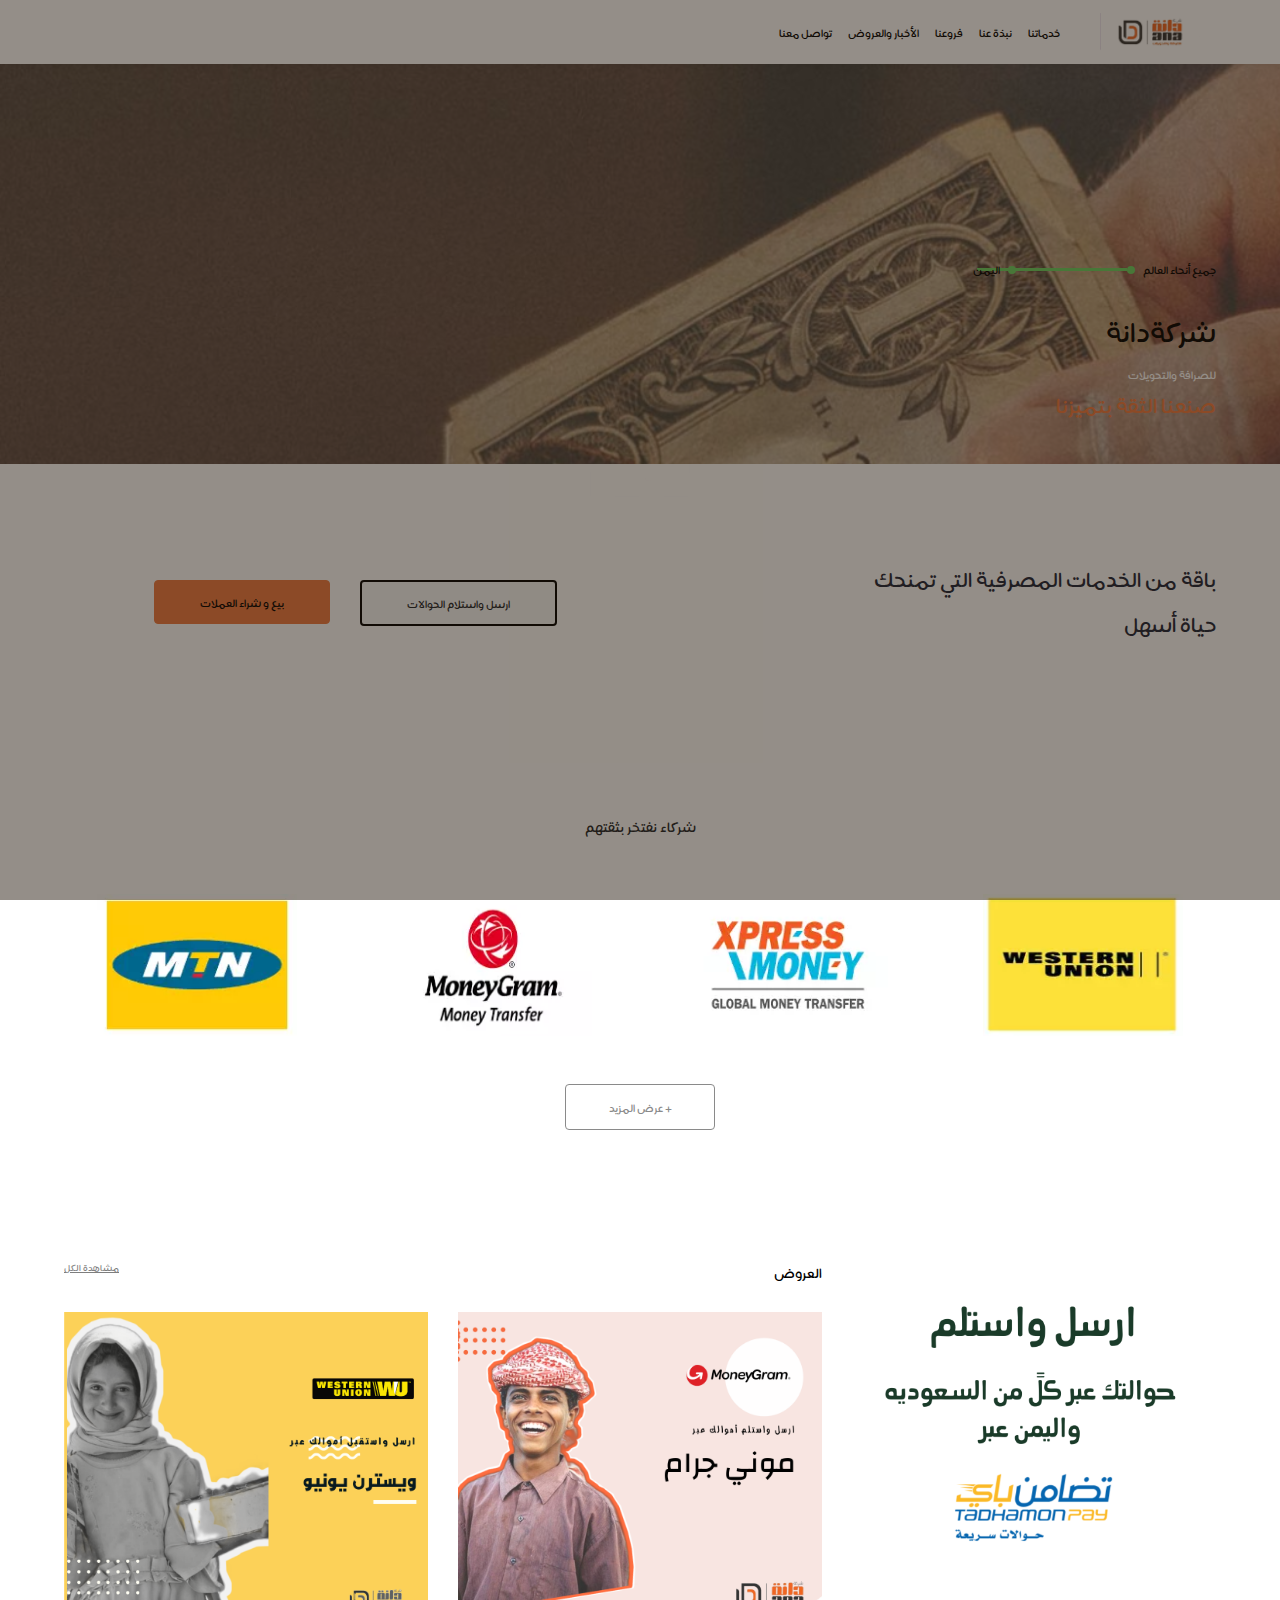
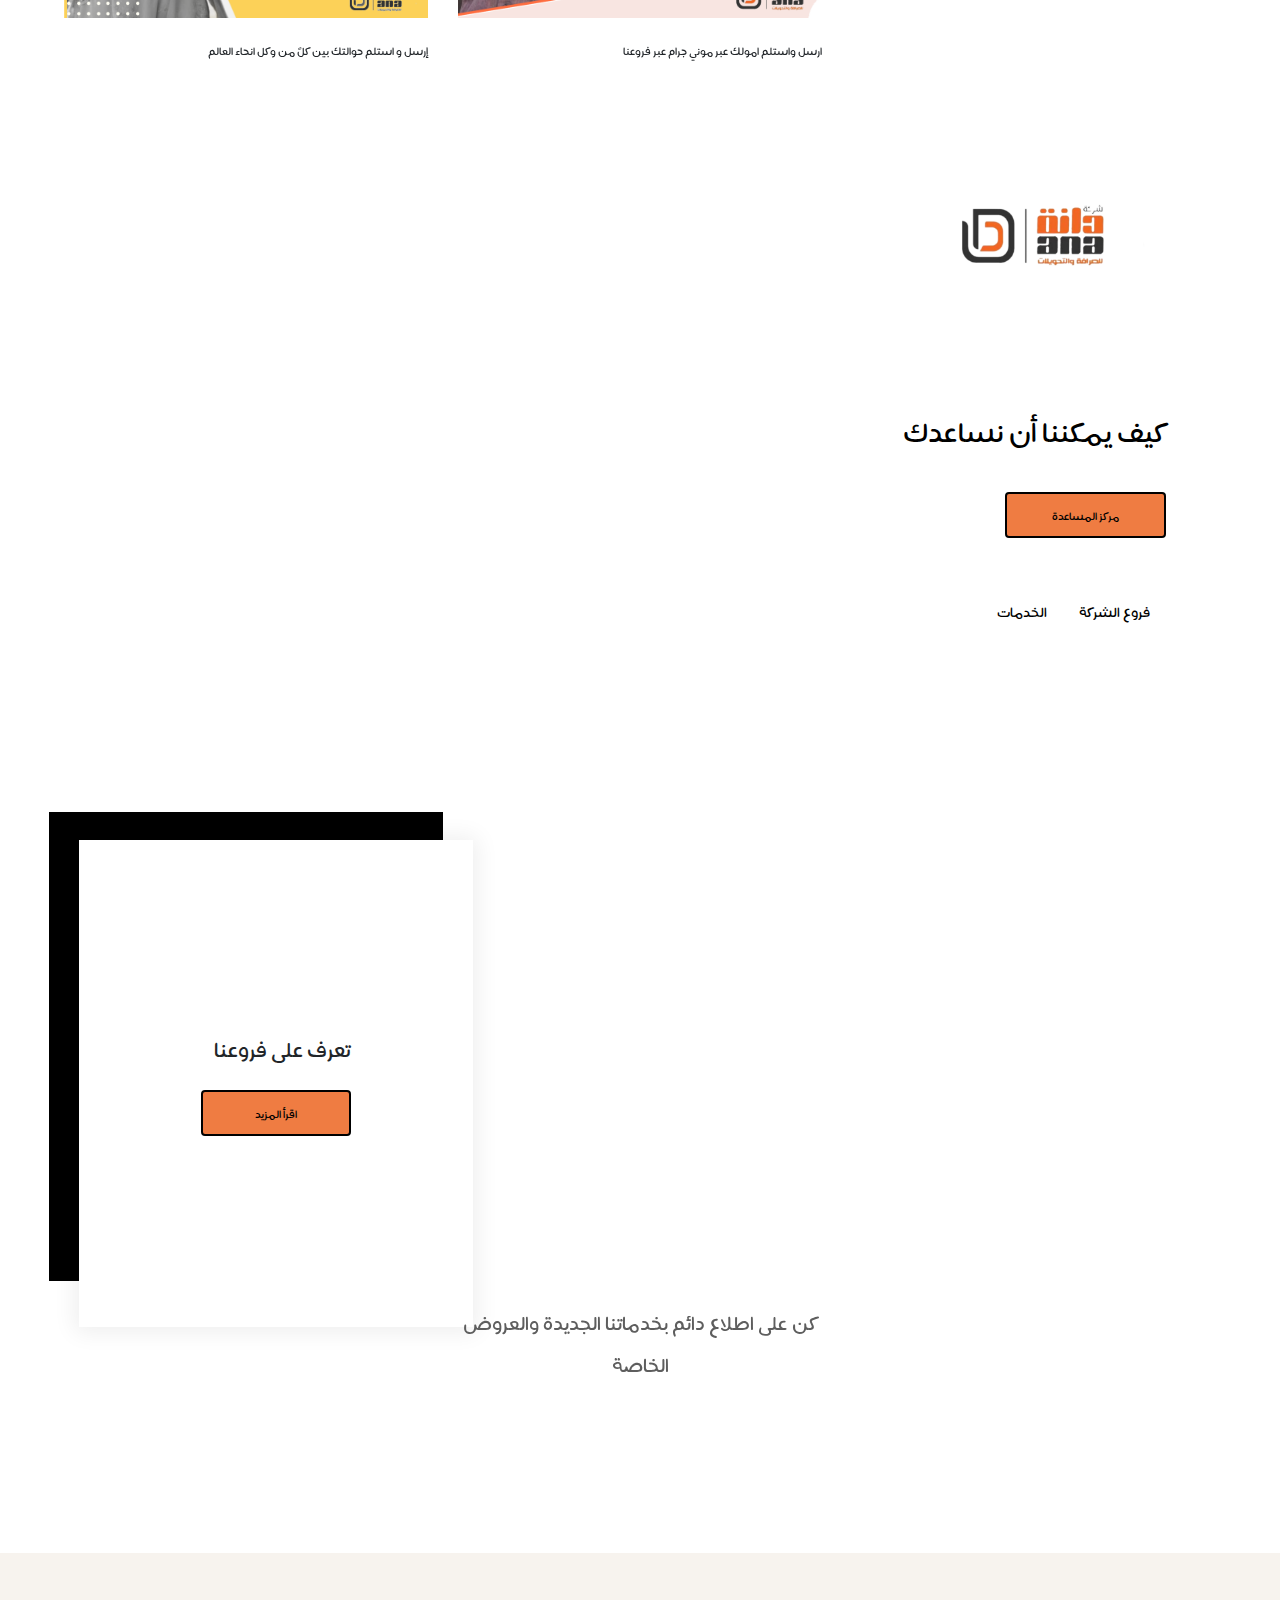
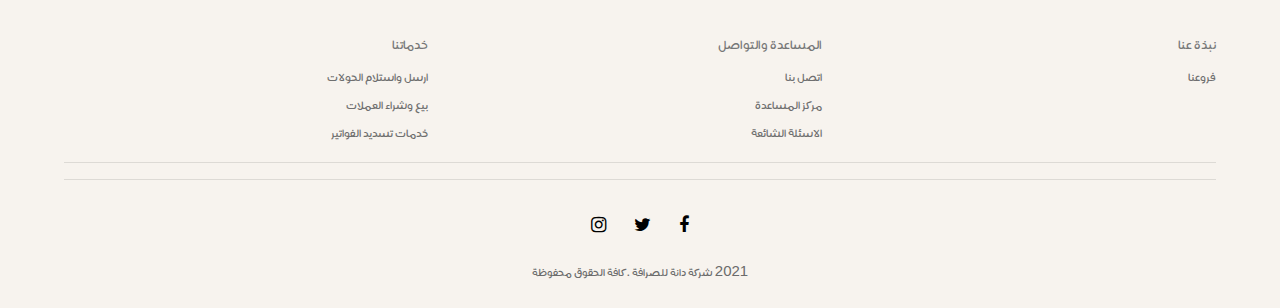
==== index.html @ 94ed0bb5 "وو" ====
<!doctype html>
<html lang="ar">
<head>
    <title>شركة دانة للصرافة  
</title>
    <meta http-equiv="Content-Type" content="text/html; charset=UTF-8">
    <meta name="viewport" content="width=device-width, initial-scale=1, maximum-scale=1, user-scalable=no"/>
    <meta property="og:site_name" content="شركة دانة للصرافة"/>
    <link rel="shortcut icon" href="img/t_logo.png">
    <link rel="shortcut icon" href="img/t_logo.png" type="image/x-icon"/>
    <link rel="apple-touch-icon" sizes="120x120" href="/fav/apple-touch-icon.png">
    <link rel="icon" type="image/png" sizes="32x32" href="/fav/favicon-32x32.png">
    <link rel="icon" type="image/png" sizes="16x16" href="/fav/icon-16x16.png">
    <link rel="manifest" href="/fav/site.webmanifest">
    <link rel="mask-icon" href="/fav/safari-pinned-tab.svg" color="#5bbad5">
    <meta name="msapplication-TileColor" content="#da532c">
    <meta name="theme-color" content="#ffffff">

    <!--google-->
        <meta itemprop="name" content="شركة دانة للصرافة">
        <meta itemprop="description" content="الشركة الرائدة في تقديم أفضل الخدمات المالية والمصرفية بتقنية عاليه عبر أكبر شبكة فروع ونقاط خدمه داخل اليمن وخارجها.
">
        <meta itemprop="image" content="https://#/theme/standard/images/share.jpg">
        <!--end google-->
        
        <meta name="description" content="الشركة الرائدة في تقديم أفضل الخدمات المالية والمصرفية بتقنية عاليه عبر أكبر شبكة فروع ونقاط خدمه داخل اليمن وخارجها.
"/>
        <meta itemprop="name" content="شركة دانة للصرافة">
        <meta itemprop="description" content="الشركة الرائدة في تقديم أفضل الخدمات المالية والمصرفية بتقنية عاليه عبر أكبر شبكة فروع ونقاط خدمه داخل اليمن وخارجها.
">
        <meta itemprop="image" content="https://#/theme/standard/images/share.jpg">
        <meta property="og:title" content="شركة دانة للصرافة"/>
        <meta property="og:url" content="https://#"/>
        <meta property="og:description" content="الشركة الرائدة في تقديم أفضل الخدمات المالية والمصرفية بتقنية عاليه عبر أكبر شبكة فروع ونقاط خدمه داخل اليمن وخارجها.
"/>
        <meta property="og:image" content="https://#/theme/standard/images/share.jpg"/>
        
        <meta name="twitter:domain" content="شركة دانة للصرافة"/>
        <meta name="twitter:card" content="summary_large_image"/>
        <meta name="twitter:description" content="الشركة الرائدة في تقديم أفضل الخدمات المالية والمصرفية بتقنية عاليه عبر أكبر شبكة فروع ونقاط خدمه داخل اليمن وخارجها.
"/>
        <meta name="twitter:image" content="https://#/theme/standard/images/share.jpg"/>
    

    
    <style>
        .loader {
            position: fixed;
            width: 100%;
            height: 100%;
            background: rgba(35, 23, 10, 0.9);
            display: table;
            z-index: 999;
        }

        .loader div {
            vertical-align: middle;
            display: table-cell;
            text-align: center;
        }

        .loader svg {
            max-width: 100px;
            height: 100px;
        }

        .loader svg path {
            fill: transparent;
            stroke: #79000E;
            stroke-width: 2;
            stroke-dasharray: 3212.015;
            stroke-dashoffset: 3212.015;
            animation: offset 5s ease infinite;

        }

        @keyframes  offset {
            75% {
                stroke-dashoffset: 0;
            }
            100% {
                stroke-dashoffset: 3212.015;
            }
        }

        @keyframes  fill-it {
            100% {
                fill: #79000E;
            }
        }

        @-webkit-keyframes sinusoid {
            0% {
                -webkit-transform: scale(0.8);
                transform: scale(0.8);
            }

            50% {
                -webkit-transform: scale(1);
                transform: scale(1);
            }
            100% {
                -webkit-transform: scale(0.8);
                transform: scale(0.8);
            }
        }

        .loader span {
            height: 2em;
            color: #AAB2BD;
            overflow: hidden;
            position: absolute;
            top: 56%;
            left: 0;
            right: 0;
            width: 120px;
            text-align: center;
            margin: -1em auto;
        }

        .loader span:after {
            content: '';
            position: absolute;
            bottom: 0;
            left: 0;
            transform: translateX(-100%);
            width: 100%;
            height: 1px;
            background: #6f1917;
            opacity: 0.3;
            animation: loader-load .8s -0.1s ease-in-out infinite;
        }

        @keyframes  loader-load {
            0% {
                transform: translateX(-100%);
            }
            100% {
                transform: translateX(100%);
            }
        }

        @keyframes  loader-show {
            0% {
                opacity: 0;
            }
            100% {
                opacity: 1;
            }
        }


    </style>
    <link href="css/css-reset.min.css" rel="stylesheet" type="text/css"/>
    <link href="css/bootstrap.min.css" rel="stylesheet" type="text/css"/>
            <link href="css/mdb.rtl.css" rel="stylesheet" type="text/css"/>
            <link href="css/slick.min.css" rel="stylesheet" type="text/css"/>

    <link href="css/style.css" rel="stylesheet" type="text/css"/>
    <link href="css/responsive.css" rel="stylesheet" type="text/css"/>
    </head>
<body>
<div class="loader">
    <div>

<?xml version="1.0" standalone="no"?>
<!DOCTYPE svg PUBLIC "-//W3C//DTD SVG 20010904//EN"
 "http://www.w3.org/TR/2001/REC-SVG-20010904/DTD/svg10.dtd">
<svg version="1.0" xmlns="http://www.w3.org/2000/svg"
 width="1297.000000pt" height="1297.000000pt" viewBox="0 0 1297.000000 1297.000000"
 preserveAspectRatio="xMidYMid meet">

<g transform="translate(0.000000,1297.000000) scale(0.100000,-0.100000)"
fill="#000000" stroke="none">
<path d="M0 6485 l0 -6485 6485 0 6485 0 0 6485 0 6485 -6485 0 -6485 0 0
-6485z m5316 2900 c244 -62 433 -204 569 -430 34 -56 53 -103 89 -225 l25 -85
1 -848 c0 -828 -1 -849 -22 -939 -48 -212 -165 -390 -343 -523 -89 -66 -166
-105 -280 -141 l-90 -29 -855 0 -855 0 -90 28 c-310 97 -529 319 -623 635
l-26 87 -4 898 -3 897 28 0 c105 -1 245 -76 298 -160 62 -98 60 -71 65 -820
l5 -685 29 -75 c33 -88 118 -220 174 -272 60 -56 138 -102 222 -132 97 -35
200 -40 865 -40 623 -1 682 5 812 81 164 94 262 238 313 460 20 85 21 114 18
748 -4 651 -4 661 -26 739 -25 84 -79 202 -116 251 -74 97 -195 181 -311 218
-69 22 -78 22 -710 22 l-640 0 -3 -1030 c-1 -566 -6 -1033 -10 -1037 -5 -5
-34 -3 -67 4 -80 16 -169 77 -217 148 -72 108 -70 62 -67 1225 1 572 3 1043 6
1048 2 4 395 7 872 7 l868 0 99 -25z m3192 -142 c3 -34 5 -35 33 -24 19 7 30
4 49 -11 24 -19 24 -21 23 -176 -1 -87 -2 -256 -3 -377 0 -126 -4 -214 -9
-206 -17 27 -22 -79 -10 -223 12 -152 9 -182 -16 -172 -8 3 -15 1 -15 -4 0 -6
6 -10 14 -10 8 0 26 -14 40 -32 24 -32 24 -32 6 -67 -10 -20 -32 -49 -50 -66
l-31 -30 -202 -1 -202 -1 190 6 c161 5 195 9 218 24 35 23 67 74 67 107 -1 24
-1 24 -12 5 -16 -30 -18 -31 -29 -15 -7 11 -9 7 -4 -16 4 -23 1 -35 -14 -48
-11 -10 -25 -15 -30 -11 -6 3 -13 0 -16 -7 -4 -10 -43 -13 -169 -13 -91 0
-168 4 -173 8 -9 10 -11 67 -16 392 -2 121 -2 147 0 58 3 -128 6 -163 17 -163
20 0 29 116 20 260 -6 100 -9 120 -23 120 -14 1 -14 2 1 14 16 12 18 41 20
290 2 218 0 275 -9 271 -7 -2 -13 0 -13 5 0 6 7 10 15 10 9 0 15 9 15 25 0 28
34 64 58 60 9 -1 11 0 4 2 -18 6 -9 28 11 28 9 0 21 5 26 10 6 6 54 9 113 7
104 -3 104 -3 106 -29z m1180 14 c3 -12 -3 -17 -22 -17 -28 0 -29 1 -20 25 8
20 38 15 42 -8z m-1138 -11 c0 -3 -4 -8 -10 -11 -5 -3 -10 -1 -10 4 0 6 5 11
10 11 6 0 10 -2 10 -4z m400 -16 c0 -13 -7 -20 -20 -20 -13 0 -20 7 -20 20 0
13 7 20 20 20 13 0 20 -7 20 -20z m70 0 c0 -13 -7 -20 -20 -20 -13 0 -20 7
-20 20 0 13 7 20 20 20 13 0 20 -7 20 -20z m-1210 -10 c0 -5 7 -10 15 -10 8 0
15 -9 15 -19 0 -11 5 -23 10 -26 6 -3 10 -13 10 -21 0 -8 -4 -12 -10 -9 -6 3
-7 -1 -4 -9 3 -9 10 -16 15 -16 20 0 -15 -61 -43 -75 -40 -20 -59 -19 -33 2
18 14 18 15 2 9 -10 -3 -35 -7 -55 -7 l-37 -2 35 -7 c27 -6 16 -8 -45 -9 -47
0 -74 3 -67 8 10 6 5 10 -17 14 -22 5 -31 12 -31 26 0 10 -7 24 -15 31 -8 7
-12 17 -8 24 4 6 8 16 9 21 0 6 2 15 2 21 1 6 19 23 39 37 34 24 47 27 125 27
52 0 88 -4 88 -10z m-1205 -8 c60 -42 76 -144 29 -181 -23 -18 -39 -21 -123
-19 l-96 2 97 5 96 6 -19 24 c-10 13 -19 18 -19 12 0 -7 -29 -11 -84 -11 l-85
0 -3 38 c-3 28 -6 33 -12 19 -4 -9 -5 -28 -2 -42 6 -22 12 -25 54 -27 l47 -1
-45 -6 c-61 -9 -73 3 -73 76 -1 59 16 92 54 105 23 8 173 8 184 0z m488 -41
c53 -96 22 -161 -78 -161 -29 0 -36 3 -31 15 4 12 -6 15 -57 15 l-63 0 3 40
c2 31 0 40 -13 40 -11 0 -15 -6 -11 -20 6 -23 -5 -33 -27 -24 -13 5 -14 9 -5
21 9 10 9 17 1 25 -8 8 -1 23 26 54 l37 43 95 1 95 0 28 -49z m2127 42 c0 -5
-7 -17 -15 -27 -20 -27 -19 -36 5 -36 54 0 92 -43 105 -117 l7 -43 -153 0
c-140 0 -155 2 -174 20 -19 18 -26 19 -49 9 -23 -11 -30 -10 -54 8 -21 16 -28
30 -30 65 -4 65 17 86 96 93 l62 6 0 -69 c0 -39 5 -73 12 -80 8 -8 50 -12 125
-12 125 0 137 7 88 55 -20 21 -34 25 -80 25 -30 0 -55 2 -55 5 0 18 75 105 91
105 10 0 19 -3 19 -7z m430 -14 c0 -25 -33 -22 -38 4 -2 12 3 17 17 17 15 0
21 -6 21 -21z m70 1 c0 -13 -7 -20 -20 -20 -13 0 -20 7 -20 20 0 13 7 20 20
20 13 0 20 -7 20 -20z m-1067 -250 c3 -129 2 -244 -3 -255 -10 -24 -11 -12
-13 297 -1 119 1 211 4 205 4 -7 9 -118 12 -247z m-749 160 c0 -44 -5 -54 -41
-90 l-41 -40 -110 0 c-79 0 -111 4 -115 13 -3 9 19 11 98 9 96 -3 106 -1 143
22 44 28 57 66 42 131 -8 35 -7 37 8 21 12 -11 17 -32 16 -66z m-1204 -4 c0
-45 -5 -58 -34 -92 l-34 -39 -102 -3 c-56 -2 -106 0 -111 5 -4 4 36 8 89 8 59
0 106 5 120 13 38 22 56 59 54 118 -1 33 2 52 8 49 6 -3 10 -30 10 -59z m454
-2 c2 -45 -2 -53 -38 -91 -30 -33 -48 -43 -71 -43 -29 1 -28 2 18 24 70 34 79
50 72 121 -4 43 -2 56 6 48 6 -6 12 -33 13 -59z m2286 -15 l0 -60 48 3 47 3 5
55 c4 48 8 55 28 58 21 3 22 0 22 -58 0 -58 1 -61 23 -58 19 3 22 10 25 61 3
54 4 57 29 57 25 0 25 -1 21 -60 -4 -58 -3 -60 19 -60 27 0 31 8 37 70 3 37 8
46 25 48 19 3 21 -1 21 -51 0 -40 -6 -61 -21 -81 l-20 -26 -151 0 -150 0 -28
-30 c-31 -34 -70 -40 -70 -12 0 9 10 22 23 27 20 9 22 18 25 93 3 74 5 82 22
82 18 0 20 -7 20 -61z m-3093 -6 c-3 -10 -5 -2 -5 17 0 19 2 27 5 18 2 -10 2
-26 0 -35z m558 -55 c17 1 37 -3 45 -8 11 -7 2 -10 -33 -10 -50 0 -87 13 -87
31 0 6 9 5 23 -2 12 -7 36 -12 52 -11z m-8 -56 c-23 -5 -47 4 -47 17 0 6 13 5
33 -2 23 -8 27 -12 14 -15z m-354 -149 c-13 -2 -33 -2 -45 0 -13 2 -3 4 22 4
25 0 35 -2 23 -4z m602 -3 c3 -5 19 -10 34 -10 35 0 81 -21 81 -37 0 -7 4 -13
8 -13 10 0 32 -68 32 -96 0 -16 -2 -16 -10 -4 -5 9 -8 -121 -7 -348 1 -199 4
-362 7 -362 3 0 11 -10 19 -21 12 -20 11 -21 -8 -16 -25 6 -29 -10 -3 -17 61
-17 82 -17 88 -1 5 13 9 14 15 4 10 -17 56 6 65 33 6 21 24 24 24 4 0 -8 -10
-22 -22 -30 -12 -9 -18 -16 -13 -16 6 0 3 -5 -5 -11 -14 -9 -219 -3 -230 7 -2
3 1 9 8 13 10 6 9 11 -4 22 -13 11 -18 11 -21 2 -4 -10 -44 -13 -159 -13 -85
0 -154 3 -154 8 0 4 -5 14 -10 22 -8 13 -11 12 -24 -5 -9 -11 -16 -27 -16 -36
0 -20 -55 -33 -78 -19 -14 8 -12 9 10 10 31 0 61 37 64 79 2 14 3 28 3 30 1 3
8 -4 16 -15 13 -17 15 -14 17 46 4 138 3 242 -4 247 -11 6 -12 -7 -13 -141 0
-86 -3 -120 -12 -123 -10 -4 -13 29 -13 144 0 142 9 197 24 157 14 -38 20 4
18 124 -2 70 -5 128 -8 131 -2 2 -4 -45 -5 -105 0 -70 -3 -102 -9 -89 -12 27
-12 295 -1 295 5 0 12 -6 15 -12 4 -7 4 4 2 25 -3 23 -14 45 -28 57 -13 11
-36 30 -51 43 l-28 24 30 0 c17 0 31 -5 31 -11 0 -6 5 -5 12 2 8 8 56 12 150
12 85 0 138 4 138 10 0 6 4 10 9 10 6 0 13 -4 16 -10z m505 0 c-10 -7 16 -10
82 -10 95 0 178 -19 178 -41 0 -12 -27 -11 -35 1 -7 12 -35 14 -35 3 0 -5 12
-16 25 -26 19 -14 29 -15 45 -7 21 11 24 6 20 -33 -1 -10 3 -24 9 -31 8 -10 8
-22 1 -41 -6 -15 -7 -32 -3 -37 9 -16 5 -90 -7 -102 -6 -6 -9 -46 -8 -90 l2
-81 6 85 c6 79 6 74 8 -56 1 -77 -1 -144 -5 -148 -4 -4 -7 -55 -6 -114 2 -59
0 -101 -3 -94 -9 20 -52 14 -59 -8 -3 -11 -11 -20 -16 -20 -10 0 -12 -30 -3
-53 3 -9 13 -13 27 -10 22 5 22 5 1 -10 -16 -12 -59 -16 -212 -19 -106 -2
-192 0 -192 3 0 14 52 19 209 19 90 0 161 3 157 7 -4 4 -35 8 -69 8 -34 0 -68
4 -74 8 -8 5 -13 4 -13 -2 0 -7 -32 -11 -86 -11 -67 0 -85 3 -81 13 3 7 -4 24
-14 38 -24 31 -24 42 1 64 17 15 20 30 18 84 -1 64 -1 64 -8 21 l-7 -45 -1 43
c-1 23 -6 42 -12 42 -6 0 -10 61 -10 164 0 99 4 167 10 171 6 4 10 -26 11 -82
2 -106 7 -91 11 34 2 50 0 90 -4 87 -4 -3 -8 22 -8 55 0 33 5 63 11 67 6 3 8
17 5 29 -10 38 29 93 75 106 21 7 39 16 39 21 0 4 8 8 18 8 14 0 15 -2 2 -10z
m93 3 c-13 -2 -33 -2 -45 0 -13 2 -3 4 22 4 25 0 35 -2 23 -4z m1210 0 c-7 -2
-19 -2 -25 0 -7 3 -2 5 12 5 14 0 19 -2 13 -5z m370 0 c-24 -2 -62 -2 -85 0
-24 2 -5 4 42 4 47 0 66 -2 43 -4z m-2671 -32 c20 -20 21 -20 37 0 13 16 21
18 40 11 l25 -9 -27 -7 c-14 -3 -39 -23 -54 -43 l-28 -36 -3 -375 c-2 -364 -1
-375 19 -408 11 -19 25 -34 30 -34 5 0 9 -4 9 -10 0 -5 -15 -8 -32 -6 -18 3
-46 5 -63 6 -26 1 -27 3 -10 10 11 4 31 6 45 3 l25 -6 -22 22 c-22 21 -47 23
-83 8 -8 -4 -85 -8 -170 -10 l-155 -3 162 -2 c95 -1 164 -6 168 -12 4 -7 -53
-10 -164 -10 l-170 0 4 80 c3 50 1 80 -5 80 -5 0 -10 6 -10 14 0 7 -7 19 -15
26 -13 11 -15 54 -13 294 1 175 4 249 8 196 l6 -85 3 75 c1 41 6 84 11 95 6
13 8 -17 5 -80 -15 -302 -16 -475 -3 -488 11 -11 13 43 15 305 1 199 -1 318
-7 318 -18 0 -10 28 15 57 22 26 24 26 25 8 0 -12 -5 -26 -12 -33 -9 -9 -3
-12 28 -11 32 1 35 2 14 8 -17 5 -21 9 -12 15 7 4 10 17 6 32 l-6 24 171 0
c156 0 174 -2 193 -19z m2562 8 c-3 -6 -8 -41 -9 -78 -2 -42 0 -59 5 -46 8 18
9 18 10 -5 2 -23 3 -23 9 5 4 17 5 -22 3 -85 -3 -63 -6 -116 -7 -118 -5 -6
-414 -3 -424 3 -7 4 -11 49 -10 118 1 92 3 107 12 85 13 -33 32 -38 22 -5 -15
47 -8 80 24 109 l31 28 171 0 c122 0 168 -3 163 -11z m56 -1 c0 -9 4 -8 10 2
8 13 10 13 10 -1 0 -9 -9 -24 -20 -34 -11 -10 -20 -24 -20 -32 0 -7 -7 -13
-16 -13 -13 0 -14 3 -5 13 6 8 8 17 4 20 -8 8 17 57 29 57 4 0 8 -6 8 -12z
m60 2 c0 -5 -4 -10 -9 -10 -6 0 -13 5 -16 10 -3 6 1 10 9 10 9 0 16 -4 16 -10z
m480 2 c0 -5 9 -12 20 -15 11 -3 20 -10 20 -16 0 -16 -33 -14 -56 4 -28 21
-34 18 -34 -15 0 -27 3 -29 28 -24 54 10 53 21 57 -435 l4 -421 -208 0 c-114
0 -229 -3 -255 -6 -30 -5 -46 -3 -46 4 0 6 8 11 18 11 9 1 109 5 222 9 l205 9
-170 3 c-139 3 -156 5 -95 10 l75 6 -71 2 c-38 1 -74 -2 -80 -7 -5 -5 -20 -12
-34 -16 -25 -8 -25 -7 -6 13 10 12 21 20 25 18 3 -2 6 120 6 272 0 211 3 276
13 280 9 3 12 36 12 123 0 65 -3 119 -8 119 -4 0 -12 10 -17 23 -6 12 -20 26
-32 32 -13 5 -23 13 -23 16 0 4 97 8 215 8 126 1 215 -2 215 -7z m-425 -35
c11 -2 1 -5 -22 -6 -30 -1 -48 -8 -63 -23 -18 -19 -20 -35 -20 -144 0 -108 -2
-124 -21 -148 l-20 -26 -220 0 c-139 0 -219 4 -219 10 0 6 78 10 214 10 186 0
215 2 227 17 10 11 16 56 19 139 4 103 8 127 25 150 12 15 29 28 39 30 10 1
20 5 24 8 3 4 8 2 11 -3 3 -5 15 -11 26 -14z m-2607 -15 c2 -8 -8 -12 -27 -12
-24 0 -36 -8 -53 -35 -29 -44 -42 -45 -25 -2 8 19 27 39 48 49 36 19 50 19 57
0z m1195 -24 c13 -34 12 -208 -1 -208 -4 0 -7 47 -6 105 0 58 -3 108 -8 111
-9 6 -11 24 -2 24 3 0 11 -15 17 -32z m1887 12 c-9 -6 -10 -10 -3 -10 26 0 36
-109 26 -290 -6 -96 -9 -248 -7 -338 2 -89 0 -179 -5 -200 -10 -43 -12 7 -16
498 -1 173 -3 320 -5 325 -4 17 0 25 13 25 8 0 7 -4 -3 -10z m-2529 -245 c1
-147 -2 -239 -9 -255 -8 -19 -10 42 -9 237 1 144 5 259 9 255 3 -4 7 -110 9
-237z m2593 208 c9 -58 -6 -793 -16 -793 -6 0 -8 165 -6 415 1 228 6 415 9
415 4 0 9 -17 13 -37z m-5098 -58 c21 -9 44 -13 51 -11 7 3 15 1 18 -4 8 -13
-32 -22 -65 -15 -19 4 -30 3 -30 -4 0 -6 8 -11 19 -11 10 0 34 -6 52 -14 73
-29 141 -27 104 4 -10 9 -15 9 -15 1 0 -16 -56 -13 -70 4 -10 13 -9 15 8 15
12 0 24 -4 27 -10 3 -5 12 -10 18 -10 7 0 1 9 -13 20 -14 11 -22 20 -18 20 13
0 122 -54 137 -68 8 -7 24 -20 37 -29 13 -8 24 -22 24 -30 0 -8 4 -12 8 -9 20
12 142 -151 125 -167 -3 -4 -1 -7 5 -7 7 0 12 -7 12 -15 0 -9 -6 -12 -15 -9
-8 4 -15 3 -15 0 0 -4 10 -10 23 -15 29 -11 51 -88 37 -126 -14 -36 -12 -772
1 -781 6 -4 8 -17 3 -33 -3 -14 -8 -33 -9 -41 -5 -35 -53 -143 -68 -152 -7 -4
-12 -12 -12 -17 0 -5 -10 -23 -23 -41 -19 -25 -26 -29 -38 -19 -8 6 -18 9 -21
5 -4 -4 -2 -11 6 -15 21 -13 -5 -44 -78 -92 -94 -62 -181 -89 -267 -84 -38 2
-230 4 -426 5 -334 0 -358 1 -359 18 -1 16 -2 16 -6 0 -2 -10 -9 -18 -14 -18
-5 0 -9 8 -9 18 -1 15 -2 15 -15 -2 -26 -34 -28 -9 -4 39 45 88 52 100 58 105
4 3 12 16 18 30 7 14 24 43 38 65 13 22 29 50 35 63 l10 22 277 0 c162 0 284
-4 293 -10 10 -6 -84 -10 -275 -10 l-291 0 -13 -32 c-8 -18 -14 -37 -15 -41 0
-4 -6 -11 -12 -15 -6 -4 -13 -15 -17 -24 -4 -12 -2 -15 9 -11 7 3 14 9 14 15
0 5 5 6 10 3 10 -6 14 1 24 48 l6 27 284 0 c273 0 332 4 306 20 -7 4 10 14 40
24 29 10 67 27 84 39 46 33 136 127 136 143 0 8 10 34 21 59 18 37 19 48 9 61
-10 11 -10 18 -2 26 9 9 12 7 12 -10 0 -12 4 -22 9 -22 5 0 12 -10 14 -22 3
-13 3 -3 1 22 -3 25 -9 47 -14 48 -6 2 -10 79 -9 200 0 109 3 191 6 185 9 -24
21 -13 19 19 -2 36 -26 52 -26 17 0 -17 -3 -20 -12 -11 -8 8 -8 15 0 25 13 15
-9 87 -35 118 -7 8 -13 20 -13 24 0 5 -15 24 -32 43 -22 23 -29 36 -20 39 23
9 12 23 -15 18 -16 -2 -34 2 -43 10 -30 27 -125 62 -160 60 -156 -12 -459 -15
-464 -6 -7 11 149 16 347 12 63 -2 77 1 77 14 0 13 -26 15 -200 15 -110 0
-203 -1 -207 -2 -5 -2 -10 49 -13 112 -5 118 1 152 35 180 21 17 32 4 17 -20
-10 -17 -10 -20 3 -20 9 0 15 9 15 23 0 13 3 26 6 29 3 4 115 7 249 7 201 2
250 -1 281 -14z m3331 -42 c-3 -10 -5 -2 -5 17 0 19 2 27 5 18 2 -10 2 -26 0
-35z m-860 -75 c-2 -24 -4 -7 -4 37 0 44 2 63 4 43 2 -21 2 -57 0 -80z m-616
-276 c0 -173 5 -315 10 -318 5 -3 9 -10 9 -16 0 -6 -9 -1 -20 12 -18 20 -20
37 -20 150 0 143 12 492 16 487 2 -1 4 -143 5 -315z m1969 48 c0 -230 -5 -292
-23 -263 -9 14 6 532 15 527 4 -3 8 -122 8 -264z m-41 53 c-1 -65 -5 -61 -12
10 -2 26 -1 47 4 47 5 0 9 -26 8 -57z m-632 -288 c-2 -60 -9 -92 -27 -129 -32
-63 -65 -87 -126 -92 -46 -3 -42 0 13 12 36 7 89 60 101 101 6 21 15 115 19
208 l7 170 8 -95 c5 -52 7 -131 5 -175z m1249 190 c17 -4 23 -14 26 -45 2 -22
0 -40 -4 -40 -12 0 -10 -66 3 -94 9 -20 9 -28 -4 -40 -8 -9 -13 -26 -11 -38 4
-21 4 -21 -5 -3 -5 11 -8 57 -7 103 0 49 -3 82 -9 82 -14 0 -11 -170 3 -197 7
-12 9 -29 6 -37 -5 -12 -2 -15 10 -10 11 4 16 1 16 -11 0 -12 6 -16 19 -12 14
3 18 1 14 -9 -4 -10 3 -14 22 -14 16 0 24 -4 19 -11 -10 -16 -64 -2 -91 23
-13 12 -24 35 -24 52 -2 30 -2 31 -6 4 -3 -22 -10 -28 -31 -29 -24 0 -25 -1
-7 -10 24 -11 -126 -6 -165 6 l-25 7 23 -17 c17 -13 47 -17 127 -18 57 -1 107
-6 111 -10 9 -8 12 -8 -138 -9 -64 0 -121 2 -126 6 -6 4 -8 -2 -5 -14 5 -19
16 -20 462 -23 l456 -3 -487 1 c-267 0 -489 3 -492 6 -11 11 4 36 30 49 13 7
24 17 24 22 0 16 -50 8 -70 -12 -17 -17 -21 -18 -26 -5 -4 8 -16 15 -27 15
-19 0 -18 -3 10 -22 43 -30 53 -54 15 -34 -70 37 -87 71 -85 176 1 36 2 92 2
126 2 100 1 100 232 96 106 -1 204 -5 215 -7z m-1904 -212 c2 -62 0 -107 -3
-100 -10 17 -12 49 -9 162 3 118 8 94 12 -62z m-2002 -278 c1 -255 -2 -371 -9
-373 -8 -3 -11 107 -11 366 0 322 3 392 16 379 2 -2 4 -169 4 -372z m2157 343
c-3 -8 -6 -5 -6 6 -1 11 2 17 5 13 3 -3 4 -12 1 -19z m-1257 -165 c0 -64 -3
-70 -30 -53 -10 6 -11 10 -2 10 14 0 17 97 3 120 -6 8 -7 18 -4 23 12 20 32
-41 33 -100z m3053 22 c5 -34 4 -37 -5 -20 -14 23 -20 82 -8 69 4 -5 10 -27
13 -49z m-2073 -75 c0 -7 -325 -20 -339 -13 -1 1 0 6 4 12 8 14 335 15 335 1z
m167 -47 c-218 -2 -576 -2 -795 0 -218 1 -39 2 398 2 437 0 616 -1 397 -2z
m-116 -208 c86 -60 84 -51 81 -460 -3 -359 -3 -360 -28 -411 -16 -34 -38 -61
-64 -78 l-40 -26 -526 0 -526 0 8 23 c4 12 9 90 10 172 4 169 16 218 66 260
61 51 83 55 326 55 196 0 228 2 244 17 16 14 18 34 18 186 0 145 -3 173 -17
189 -23 26 -65 23 -93 -7 -21 -23 -23 -31 -21 -143 1 -107 0 -121 -19 -145
l-21 -27 -216 0 c-187 0 -219 2 -235 17 -16 14 -18 33 -18 140 0 151 12 187
84 243 30 24 115 28 543 26 l401 -1 43 -30z m1311 0 c81 -57 81 -58 76 -475
-4 -358 -4 -367 -26 -402 -13 -20 -39 -51 -58 -68 l-35 -30 -185 2 -185 3 -13
25 c-26 50 -36 92 -25 111 7 13 6 26 -2 40 -8 17 -8 27 2 47 11 19 14 94 14
335 l0 310 -27 20 c-34 26 -75 17 -89 -21 -7 -16 -13 -182 -16 -422 -4 -311
-9 -401 -20 -423 l-14 -27 -242 2 -242 3 0 170 c0 94 4 293 9 443 10 295 14
316 68 355 15 11 44 23 65 27 21 5 232 7 470 7 l431 -2 44 -30z m1266 20 c44
-19 79 -50 99 -90 13 -25 15 -80 14 -365 0 -184 -4 -351 -7 -370 -9 -46 -26
-79 -60 -113 -57 -57 -53 -57 -590 -57 -356 0 -495 3 -500 11 -10 17 -4 296 7
351 13 59 68 119 125 136 27 8 118 12 267 12 214 0 227 1 237 19 6 12 10 93
10 195 0 163 -1 176 -19 186 -32 16 -60 12 -86 -15 -24 -23 -25 -30 -25 -147
-1 -94 -4 -128 -16 -143 -14 -19 -28 -20 -229 -23 l-215 -3 -25 25 c-23 23
-25 32 -25 123 1 112 10 165 38 202 24 33 75 63 121 72 20 4 217 7 439 8 343
1 408 -1 440 -14z m-5053 -795 c-4 -6 -162 -10 -441 -10 -283 0 -434 3 -434
10 0 7 154 10 441 10 291 0 438 -3 434 -10z m1595 -437 c0 -5 -5 -15 -10 -23
-8 -12 -10 -11 -10 8 0 12 5 22 10 22 6 0 10 -3 10 -7z m1300 -18 c0 -22 -4
-25 -32 -24 -25 1 -27 3 -10 6 14 3 22 10 18 18 -5 14 2 25 16 25 4 0 8 -11 8
-25z m815 4 c-6 -18 -4 -20 14 -14 12 4 21 2 21 -4 0 -14 -37 -14 -45 -1 -7
12 0 40 10 40 4 0 3 -9 0 -21z m135 -4 c0 -22 -4 -25 -32 -24 -31 1 -31 2 -8
8 16 5 24 13 22 24 -2 9 2 17 8 17 5 0 10 -11 10 -25z m245 -15 c-8 -14 -55
-13 -55 1 0 6 7 8 16 5 11 -4 18 1 21 15 5 19 7 19 15 5 5 -9 6 -21 3 -26z
m193 -92 c-2 -94 -7 -133 -15 -136 -10 -3 -13 28 -13 132 0 115 2 136 15 136
13 0 15 -19 13 -132z m-1300 105 c-2 -10 -12 -18 -23 -19 -15 -1 -16 0 -2 3 9
3 17 8 17 13 0 5 -8 11 -17 13 -13 3 -12 5 5 6 17 1 23 -4 20 -16z m-1121 -30
c-3 -10 -5 -4 -5 12 0 17 2 24 5 18 2 -7 2 -21 0 -30z m1243 -83 c0 -110 -2
-121 -22 -139 -23 -23 -79 -37 -104 -27 -23 9 -8 24 18 19 13 -2 35 0 51 6
l27 11 0 125 c0 104 2 125 15 125 12 0 15 -20 15 -120z m1898 -112 c44 7 52
27 52 134 0 54 3 98 8 98 6 0 8 -111 3 -207 -1 -14 -11 -25 -28 -32 -27 -10
-26 -10 7 -5 33 6 34 5 19 -11 -19 -20 -70 -13 -90 11 -10 12 -14 12 -26 -5
-13 -19 -25 -20 -207 -20 -198 0 -292 -7 -313 -23 -7 -6 -14 -5 -18 2 -10 17
-3 20 55 25 29 2 55 7 58 10 3 3 1 5 -4 5 -5 0 -11 12 -12 27 -2 26 -1 26 12
7 13 -17 29 -19 138 -22 104 -3 126 -1 137 12 17 20 32 21 25 1 -4 -8 -1 -15
6 -15 8 0 11 22 9 70 -1 39 1 73 4 77 4 3 8 -14 8 -38 4 -109 2 -104 29 -105
14 0 31 -3 38 -8 17 -10 32 1 32 24 0 10 4 21 8 24 4 2 6 42 5 88 -2 46 1 90
5 98 4 8 8 -39 10 -106 l3 -121 27 5z m102 192 c0 -22 -2 -40 -4 -40 -2 0 -6
18 -8 40 -2 22 0 40 4 40 5 0 8 -18 8 -40z m-1885 -104 c0 -73 -5 -126 -10
-126 -11 0 -17 188 -8 232 11 59 19 14 18 -106z m-1552 117 c-7 -2 -19 -2 -25
0 -7 3 -2 5 12 5 14 0 19 -2 13 -5z m354 -15 c-3 -8 -6 -5 -6 6 -1 11 2 17 5
13 3 -3 4 -12 1 -19z m-136 -73 l-8 -70 -2 80 c-1 49 3 75 8 70 6 -6 7 -38 2
-80z m106 53 c-3 -7 -5 -2 -5 12 0 14 2 19 5 13 2 -7 2 -19 0 -25z m1060 -5
c-3 -10 -5 -4 -5 12 0 17 2 24 5 18 2 -7 2 -21 0 -30z m130 5 c-3 -7 -5 -2 -5
12 0 14 2 19 5 13 2 -7 2 -19 0 -25z m-1677 -91 c0 -49 -4 -77 -9 -71 -11 11
-14 38 -12 112 2 87 21 50 21 -41z m357 -4 c-2 -16 -4 -3 -4 27 0 30 2 43 4
28 2 -16 2 -40 0 -55z m130 25 c-2 -13 -4 -5 -4 17 -1 22 1 32 4 23 2 -10 2
-28 0 -40z m493 -12 c0 -45 -5 -69 -16 -80 -14 -15 -14 -16 3 -17 17 -1 17 -2
1 -6 -10 -2 -18 -14 -18 -25 0 -17 -2 -18 -15 -8 -11 9 -15 9 -15 1 0 -7 -5
-9 -10 -6 -8 5 -8 11 -1 19 6 7 8 16 4 20 -4 4 1 4 11 0 15 -6 17 -4 11 6 -5
8 -2 18 9 25 14 11 18 30 25 128 1 4 3 7 6 7 3 0 5 -29 5 -64z m420 7 c0 -31
-2 -54 -5 -51 -9 9 -12 108 -3 108 4 0 8 -25 8 -57z m40 -13 c0 -38 -4 -70 -9
-70 -12 0 -18 37 -13 93 6 72 22 56 22 -23z m233 -91 c-4 -4 -6 31 -3 79 l5
87 3 -79 c2 -44 -1 -83 -5 -87z m127 131 c-9 -17 -15 -19 -23 -10 -9 9 -7 15
7 26 25 18 31 12 16 -16z m576 -35 c-4 -36 -9 -72 -13 -80 -5 -13 2 -16 41
-14 33 2 45 6 42 16 -3 7 -1 15 5 19 6 3 13 -5 17 -17 6 -21 8 -18 13 16 l6
40 2 -37 1 -38 53 -1 c29 -1 40 -4 24 -6 -15 -2 -25 -9 -22 -14 4 -5 -63 -9
-168 -9 -146 0 -176 2 -181 15 -3 8 -12 15 -21 15 -8 0 -15 5 -15 10 0 13 17
13 25 0 4 -6 33 -9 68 -8 l62 4 5 39 5 40 9 -45 c7 -39 9 -42 16 -23 5 12 9
46 9 75 -1 69 -1 68 12 68 8 0 10 -19 5 -65z m-2144 -17 c-10 -22 -17 -3 -13
35 l5 42 6 -35 c3 -19 4 -38 2 -42z m448 8 c0 -85 -5 -96 -44 -95 -30 0 -31 0
-6 10 35 14 39 24 33 90 -4 41 -2 59 6 59 7 0 11 -23 11 -64z m34 -88 c-14
-23 -19 0 -15 74 l5 83 7 -75 c4 -41 5 -78 3 -82z m106 142 c0 -5 -5 -10 -11
-10 -7 0 -18 -8 -25 -17 -12 -17 -13 -17 -14 3 0 11 3 24 7 27 10 11 43 8 43
-3z m110 0 c23 -15 -5 -30 -57 -30 -31 0 -45 -5 -53 -19 -15 -29 -12 -81 5
-87 22 -9 19 -34 -4 -34 -13 0 -19 7 -19 23 0 12 -1 41 -3 64 -4 55 9 67 71
66 47 0 65 9 38 20 -7 3 -8 6 -3 6 6 0 17 -4 25 -9z m1040 -116 c0 -84 -3
-102 -14 -98 -7 3 -13 13 -12 22 1 11 -5 16 -16 14 -9 -1 -19 2 -23 8 -4 6 6
10 24 10 23 0 31 5 31 18 0 14 -2 14 -9 3 -6 -9 -16 -11 -27 -7 -12 4 -14 10
-8 14 35 22 41 122 8 122 -8 0 -14 4 -14 9 0 6 12 6 30 0 l30 -11 0 -104z
m248 119 c-10 -2 -18 -9 -18 -14 0 -5 -9 -9 -20 -9 -11 0 -20 7 -20 15 0 11
10 15 38 14 20 -1 29 -3 20 -6z m116 -1 c2 -4 1 -13 -3 -20 -4 -8 -11 -5 -19
8 -10 16 -10 20 2 20 8 0 17 -4 20 -8z m149 -17 c-10 -13 -23 -25 -30 -25 -6
0 -14 -15 -16 -32 -3 -28 -4 -27 -5 10 -1 28 2 41 9 37 6 -4 13 2 16 14 3 12
13 21 25 21 18 0 18 -1 1 -25z m146 9 c10 -9 -11 -16 -71 -24 -35 -4 -65 -6
-67 -4 -12 10 14 17 59 15 46 -1 68 11 38 22 -7 2 -2 2 12 0 14 -3 27 -7 29
-9z m514 9 c-13 -2 -33 -2 -45 0 -13 2 -3 4 22 4 25 0 35 -2 23 -4z m90 0 c-7
-2 -21 -2 -30 0 -10 3 -4 5 12 5 17 0 24 -2 18 -5z m77 -3 c0 -5 -4 -10 -10
-10 -5 0 -10 5 -10 10 0 6 5 10 10 10 6 0 10 -4 10 -10z m-2787 -53 c4 -31 3
-46 -3 -42 -6 3 -10 27 -10 52 0 57 5 53 13 -10z m692 43 c12 -19 -5 -30 -25
-17 -11 6 -20 15 -20 19 0 12 38 10 45 -2z m1805 6 c0 -3 -4 -8 -10 -11 -5 -3
-10 -1 -10 4 0 6 5 11 10 11 6 0 10 -2 10 -4z m260 -11 c0 -12 -17 -15 -94
-15 -120 0 -126 -2 -126 -52 0 -25 -4 -37 -11 -33 -6 4 -9 22 -7 40 1 19 -1
37 -5 41 -16 17 -2 19 108 17 65 -1 117 2 120 7 9 14 15 12 15 -5z m-2121 -11
c2 -2 -20 -4 -50 -4 -38 0 -50 3 -39 10 13 8 78 4 89 -6z m766 -3 c2 -4 -23
-5 -55 -3 l-59 4 -4 -38 -4 -39 1 40 c1 39 2 40 41 45 42 6 72 2 80 -9z m382
2 c3 -8 -10 -9 -37 -6 -31 4 -45 1 -61 -13 -21 -19 -21 -19 -18 1 3 15 15 21
44 25 52 7 68 6 72 -7z m586 -3 c-3 -11 -9 -20 -14 -20 -5 0 -9 9 -9 20 0 11
6 20 14 20 9 0 12 -7 9 -20z m-1624 -35 c0 -5 -6 -1 -14 9 -8 11 -15 24 -15
30 0 5 7 1 15 -10 8 -10 14 -23 14 -29z m2046 35 c3 -5 1 -10 -4 -10 -6 0 -11
5 -11 10 0 6 2 10 4 10 3 0 8 -4 11 -10z m-300 -10 c3 -5 1 -10 -4 -10 -6 0
-11 5 -11 10 0 6 2 10 4 10 3 0 8 -4 11 -10z m-2534 -107 c-15 -11 -15 -12 1
-18 9 -4 59 -5 112 -3 61 2 95 -1 93 -7 -4 -11 -109 -11 -264 0 -108 8 -121
16 -83 50 18 16 20 16 26 1 4 -11 18 -16 44 -16 59 0 70 8 71 49 l1 36 8 -40
c6 -31 4 -42 -9 -52z m456 65 c-3 -8 -6 -5 -6 6 -1 11 2 17 5 13 3 -3 4 -12 1
-19z m1967 -55 c4 -4 11 -1 16 7 7 11 10 11 10 2 0 -13 -40 -33 -52 -26 -3 2
-5 12 -3 22 2 9 4 31 5 47 2 28 3 28 10 -8 4 -20 10 -40 14 -44z m-757 45 c-3
-8 -6 -5 -6 6 -1 11 2 17 5 13 3 -3 4 -12 1 -19z m-1881 -66 c-13 -12 -17 8
-9 44 l8 39 3 -39 c2 -21 1 -41 -2 -44z m994 18 c5 0 7 8 4 18 -5 16 -5 16 9
0 19 -24 78 -23 104 2 18 16 22 17 27 4 9 -23 9 -23 -30 -30 -25 -4 -32 -9
-23 -15 8 -4 -64 -9 -161 -11 -96 -2 -179 0 -184 5 -6 4 0 7 12 7 15 0 20 5
16 15 -5 11 1 15 21 15 14 0 24 -3 22 -7 -3 -5 20 -7 51 -5 90 4 102 9 103 40
1 26 1 26 10 -5 5 -18 14 -33 19 -33z m1356 2 c-20 -20 -22 -1 -3 28 10 18 12
18 15 4 2 -9 -3 -24 -12 -32z m984 23 c0 -14 -4 -25 -9 -25 -4 0 -6 11 -3 25
2 14 6 25 8 25 2 0 4 -11 4 -25z m-3360 -4 c0 -11 -9 -23 -20 -26 -11 -3 -20
-11 -20 -17 0 -5 7 -8 15 -4 8 3 15 2 15 -2 0 -11 -224 -2 -228 9 -2 5 -12 9
-23 9 -11 0 -19 7 -19 18 0 10 3 13 8 6 8 -13 72 -24 72 -12 0 4 18 7 40 5 22
-1 40 -6 40 -11 0 -6 5 -5 12 2 14 14 32 16 23 3 -10 -16 12 -22 39 -10 14 7
28 20 31 31 8 24 15 23 15 -1z m147 -3 c-3 -8 -6 -5 -6 6 -1 11 2 17 5 13 3
-3 4 -12 1 -19z m1161 0 c-2 -6 -10 -14 -16 -16 -7 -2 -10 2 -6 12 7 18 28 22
22 4z m249 -10 c-3 -8 -6 -5 -6 6 -1 11 2 17 5 13 3 -3 4 -12 1 -19z m853 -34
c-7 -7 -19 -14 -28 -14 -12 0 -11 5 6 20 12 12 23 28 23 38 1 10 3 8 6 -6 3
-13 -1 -30 -7 -38z m767 34 c-3 -8 -6 -5 -6 6 -1 11 2 17 5 13 3 -3 4 -12 1
-19z m-2892 2 c3 -5 1 -10 -4 -10 -6 0 -11 5 -11 10 0 6 2 10 4 10 3 0 8 -4
11 -10z m265 0 c0 -5 -4 -10 -10 -10 -5 0 -10 5 -10 10 0 6 5 10 10 10 6 0 10
-4 10 -10z m-200 -10 c-19 -13 -30 -13 -30 0 0 6 10 10 23 10 18 0 19 -2 7
-10z m2400 0 c0 -5 -5 -10 -11 -10 -5 0 -7 5 -4 10 3 6 8 10 11 10 2 0 4 -4 4
-10z m-1117 -7 c-7 -2 -21 -2 -30 0 -10 3 -4 5 12 5 17 0 24 -2 18 -5z m-433
-13 c0 -5 -9 -10 -20 -10 -11 0 -20 5 -20 10 0 6 9 10 20 10 11 0 20 -4 20
-10z m420 -10 c20 -6 21 -8 5 -8 -11 0 -31 4 -45 8 -20 6 -21 8 -5 8 11 0 31
-4 45 -8z m-875 -10 c-3 -5 -11 -10 -16 -10 -6 0 -7 5 -4 10 3 6 11 10 16 10
6 0 7 -4 4 -10z m-17 -42 c-2 -7 -11 -16 -21 -20 -10 -4 -15 -12 -12 -18 4 -6
-8 -10 -29 -10 -25 0 -36 4 -36 15 0 17 16 20 25 5 9 -14 25 -12 25 3 0 10 8
17 48 36 1 0 1 -5 0 -11z m1927 2 c3 -5 1 -10 -6 -10 -6 0 -9 -8 -6 -20 4 -17
0 -20 -24 -20 -16 0 -29 5 -29 11 0 5 5 7 10 4 6 -3 10 -1 10 5 0 12 21 39 32
40 4 0 10 -4 13 -10z m-2219 -37 c-10 -10 -19 5 -10 18 6 11 8 11 12 0 2 -7 1
-15 -2 -18z m1304 17 c0 -5 -4 -10 -10 -10 -5 0 -10 5 -10 10 0 6 5 10 10 10
6 0 10 -4 10 -10z m-1260 -10 c0 -5 -7 -10 -16 -10 -8 0 -12 5 -9 10 3 6 10
10 16 10 5 0 9 -4 9 -10z m1211 3 c-11 -4 -11 -7 0 -14 9 -5 5 -10 -15 -15
-29 -7 -53 7 -42 25 4 6 22 11 39 10 18 0 26 -3 18 -6z m-4206 -193 c-3 -5
-25 -9 -48 -8 l-42 1 45 7 c25 4 46 8 48 8 2 1 0 -2 -3 -8z m5243 -1 c33 -2
32 -2 -13 -9 -27 -4 -52 -6 -54 -4 -2 2 2 4 10 4 12 0 11 2 -1 11 -12 9 -12
10 3 5 10 -3 35 -7 55 -7z m665 4 c-7 -2 -19 -2 -25 0 -7 3 -2 5 12 5 14 0 19
-2 13 -5z m-890 -10 c-13 -2 -33 -2 -45 0 -13 2 -3 4 22 4 25 0 35 -2 23 -4z
m-6188 -13 c-9 -14 9 -12 23 2 10 10 14 10 21 0 6 -10 727 -12 3534 -10 3521
3 3527 3 3526 -17 0 -11 -3 -14 -6 -7 -4 9 -725 12 -3559 12 -1955 0 -3554 4
-3554 8 0 9 10 22 17 22 2 0 1 -4 -2 -10z m1232 4 c-3 -3 -12 -4 -19 -1 -8 3
-5 6 6 6 11 1 17 -2 13 -5z m80 0 c-3 -3 -12 -4 -19 -1 -8 3 -5 6 6 6 11 1 17
-2 13 -5z m5346 -1 c-7 -2 -19 -2 -25 0 -7 3 -2 5 12 5 14 0 19 -2 13 -5z
m487 -43 l0 -40 -3574 0 c-2373 0 -3577 3 -3581 10 -3 6 0 10 7 10 7 0 1614 0
3571 0 l3557 1 0 30 c0 16 5 29 10 29 6 0 10 -18 10 -40z m920 -801 l0 -40
-42 3 c-42 3 -43 4 -46 41 l-3 37 45 0 46 0 0 -41z m-5460 -30 l0 -40 -42 3
c-35 3 -42 7 -45 28 -6 40 3 50 47 50 l40 0 0 -41z m130 1 l0 -40 -45 0 -45 0
0 40 0 40 45 0 45 0 0 -40z m2515 0 c0 -34 -1 -35 -42 -38 l-43 -3 0 41 0 41
43 -3 c41 -3 42 -4 42 -38z m125 0 l0 -40 -40 0 -40 0 0 40 0 40 40 0 40 0 0
-40z m1250 0 l0 -40 -45 0 -45 0 0 40 0 40 45 0 45 0 0 -40z m125 0 c0 -34 -1
-35 -42 -38 l-43 -3 0 41 0 41 43 -3 c41 -3 42 -4 42 -38z m-6895 -210 l0
-170 83 0 c51 0 88 5 95 12 8 8 12 46 12 105 l0 93 50 0 50 0 0 -100 c0 -64
-5 -113 -14 -135 -26 -62 -31 -63 -341 -66 l-280 -3 -3 47 -3 47 51 0 c44 0
51 2 46 18 -25 82 -76 263 -76 272 0 11 79 14 96 2 6 -4 14 -20 18 -37 4 -16
21 -81 38 -143 24 -88 34 -112 47 -110 32 6 41 48 40 188 0 74 0 138 0 143 1
4 21 7 46 7 l45 0 0 -170z m1320 129 l0 -40 -42 3 c-42 3 -43 4 -46 41 l-3 37
45 0 46 0 0 -41z m128 4 c-3 -37 -4 -38 -45 -41 l-43 -3 0 40 0 41 46 0 45 0
-3 -37z m292 -128 c0 -178 -8 -219 -51 -249 -21 -14 -78 -16 -526 -16 l-503 0
-20 -40 c-23 -45 -57 -66 -115 -71 l-40 -4 0 39 c0 30 4 40 18 42 67 10 61 34
-8 34 -51 0 -59 3 -97 39 -38 35 -42 43 -45 97 -7 103 49 164 150 164 91 0
139 -49 145 -147 l4 -63 219 0 c216 0 219 0 219 21 0 11 -9 34 -21 50 -43 61
-121 76 -190 37 l-38 -21 -20 24 c-29 34 -26 45 18 74 49 33 132 43 197 25 78
-22 127 -82 160 -197 2 -9 25 -13 68 -13 86 0 96 14 96 127 l0 83 51 0 52 0
-5 -105 -6 -105 84 0 c72 0 85 3 94 19 5 11 10 86 10 170 l0 151 50 0 50 0 0
-165z m160 -55 l0 -220 -27 0 c-16 0 -38 3 -50 6 -23 6 -23 7 -23 220 l0 214
50 0 50 0 0 -220z m1388 183 c-3 -37 -4 -38 -45 -41 l-43 -3 0 40 0 41 46 0
45 0 -3 -37z m282 -176 c0 -118 -2 -216 -4 -218 -3 -2 -25 -3 -50 -1 l-46 4 0
214 0 214 50 0 50 0 0 -213z m1200 43 l0 -170 79 0 c113 0 111 -3 111 186 l0
154 50 0 50 0 0 -154 c0 -184 -4 -209 -42 -247 l-30 -29 -582 0 -582 0 -17
-35 c-20 -42 -50 -62 -109 -74 -58 -10 -70 -3 -66 39 2 27 8 35 31 41 56 15
57 19 57 180 l0 149 50 0 49 0 3 -102 3 -103 78 -3 c50 -2 84 1 93 9 10 8 14
35 14 90 l0 79 50 0 50 0 0 -35 c0 -19 2 -35 5 -35 3 0 20 14 38 31 61 59 137
83 212 67 75 -16 117 -71 140 -180 5 -27 7 -28 73 -28 40 0 73 5 80 12 8 8 12
60 12 170 l0 158 50 0 50 0 0 -170z m1078 133 c-3 -37 -4 -38 -45 -41 l-43 -3
0 40 0 41 46 0 45 0 -3 -37z m172 -177 l0 -214 -46 -4 c-25 -2 -47 -1 -50 1
-2 2 -4 100 -4 218 l0 213 50 0 50 0 0 -214z m1300 206 c0 -4 -13 -29 -30 -55
-16 -26 -30 -52 -30 -57 0 -6 15 -10 34 -10 109 0 185 -91 194 -230 l4 -75
-302 5 -302 5 -27 31 c-27 30 -29 30 -56 16 -19 -9 -45 -13 -78 -9 -63 6 -99
41 -117 115 -17 71 6 151 53 184 29 21 43 23 147 23 l115 0 3 -120 c2 -93 6
-123 19 -137 14 -16 37 -18 225 -18 201 0 208 1 208 20 0 11 -16 38 -36 60
l-36 40 -109 0 c-73 0 -109 4 -109 11 0 6 28 56 62 110 l61 99 54 0 c29 0 53
-4 53 -8z m830 -32 l0 -40 -45 0 -45 0 0 40 0 40 45 0 45 0 0 -40z m130 0 l0
-40 -45 0 -45 0 0 40 0 40 45 0 45 0 0 -40z m-9000 -50 l0 -40 -45 0 -45 0 0
40 0 40 45 0 45 0 0 -40z m130 0 l0 -40 -45 0 -45 0 0 40 0 40 45 0 45 0 0
-40z m3500 -90 c0 -152 5 -160 113 -160 l72 0 0 58 c0 99 55 152 155 152 98 0
153 -52 153 -144 0 -65 -18 -104 -62 -133 -33 -22 -42 -23 -246 -23 -200 0
-214 1 -239 21 -14 11 -26 27 -26 35 0 18 -11 18 -36 -1 -23 -17 -97 -20 -127
-3 -55 29 -83 99 -73 183 12 102 63 135 214 135 l102 0 0 -120z m2650 -13 c4
-99 8 -130 20 -137 22 -14 144 -12 158 2 8 8 12 46 12 105 l0 93 50 0 50 0 0
-106 c0 -107 -6 -131 -43 -171 -19 -22 -28 -23 -150 -23 l-129 0 -35 35 c-32
32 -36 34 -56 20 -12 -8 -43 -15 -70 -15 -42 0 -54 5 -82 33 -58 58 -69 162
-25 235 31 50 68 62 190 59 l105 -2 5 -128z m-3199 27 c41 -40 51 -84 47 -207
-3 -98 -5 -109 -28 -132 -26 -26 -118 -50 -133 -36 -10 10 -5 77 6 73 7 -2 67
25 67 31 0 1 -26 2 -58 2 -96 0 -152 58 -152 156 0 103 79 167 183 148 21 -4
52 -19 68 -35z m5847 37 c11 -6 13 -33 10 -110 l-3 -101 36 0 c20 0 41 6 47
13 6 7 13 56 14 108 3 82 5 94 21 93 9 -1 31 -2 48 -3 l31 -1 -4 -104 c-2 -87
-7 -109 -24 -132 -48 -65 -41 -64 -356 -65 l-287 -1 -20 -33 c-26 -44 -58 -64
-120 -74 l-51 -8 0 43 c0 39 3 44 23 44 56 1 67 33 67 194 l0 136 50 0 50 0 0
-105 0 -105 83 0 c51 0 88 5 95 12 8 8 12 46 12 105 l0 93 51 0 51 0 -4 -105
-3 -105 36 0 c53 0 59 12 59 116 l0 93 28 4 c15 2 32 5 37 5 6 1 16 -2 23 -7z
m-9108 -79 c0 -71 2 -81 26 -103 24 -23 33 -24 176 -27 190 -4 188 -6 188 120
l0 88 50 0 50 0 0 -110 c0 -118 -12 -159 -51 -180 -13 -7 -88 -11 -206 -10
-157 0 -193 3 -227 19 -76 34 -105 91 -106 209 l0 72 50 0 50 0 0 -78z m7218
52 c74 -37 104 -90 110 -195 l5 -78 -172 -3 c-107 -2 -172 1 -174 7 -2 6 -3
26 -3 45 l1 35 124 3 123 3 -6 32 c-10 51 -53 86 -114 94 l-52 6 0 38 0 39 53
0 c37 0 69 -8 105 -26z m-6163 -349 l0 -40 -40 0 c-36 0 -40 2 -43 28 -6 47 4
59 45 55 37 -3 38 -4 38 -43z m125 0 l0 -45 -38 0 c-21 0 -41 2 -43 4 -3 3 -3
23 -1 45 4 40 5 41 43 41 l39 0 0 -45z m4251 -336 c22 -34 10 -73 -33 -110
l-42 -37 34 -28 c45 -39 64 -37 68 4 3 25 8 32 24 32 19 0 20 -4 14 -42 -4
-24 -9 -54 -11 -68 -2 -13 1 -31 6 -40 8 -11 8 -9 4 8 -6 22 -5 23 14 13 26
-14 28 -41 3 -41 -10 0 -28 7 -40 16 -21 14 -26 14 -63 0 -40 -16 -97 -20
-136 -10 -35 10 -27 24 10 19 l32 -5 -29 10 c-16 5 -33 7 -37 4 -15 -9 -31 38
-25 71 9 45 44 67 87 55 19 -6 35 -10 36 -10 1 0 0 7 -3 15 -4 8 -1 15 5 15 6
0 11 9 11 20 0 12 5 17 13 14 8 -3 13 4 14 17 1 12 7 25 12 28 13 8 -34 44
-59 46 -11 1 -17 -2 -14 -7 3 -4 -2 -8 -12 -8 -13 0 -15 -7 -11 -32 3 -18 8
-43 12 -55 10 -31 -9 -30 -40 2 -31 30 -37 99 -7 88 9 -3 14 -3 10 2 -4 4 0
14 10 22 23 18 130 12 143 -8z m-5328 -9 c45 -22 71 -75 70 -142 -4 -113 -48
-152 -173 -153 l-75 0 -3 145 c-1 79 0 150 2 157 7 16 141 11 179 -7z m322 -2
c3 -13 10 -32 15 -43 5 -11 23 -63 40 -115 17 -52 35 -103 40 -112 5 -9 6 -19
2 -22 -19 -12 -44 3 -60 35 -17 34 -17 34 -87 34 -39 0 -70 -4 -71 -10 -3 -40
-17 -62 -40 -62 -13 0 -24 2 -24 5 0 8 60 182 80 232 10 25 21 53 24 63 4 12
16 17 40 17 27 0 36 -5 41 -22z m249 16 c15 -6 126 -218 126 -241 0 -6 -7 -16
-15 -23 -12 -10 -16 -9 -22 6 -4 11 -24 49 -45 87 -21 37 -41 87 -45 112 -3
25 -10 45 -14 45 -10 0 -11 -20 -9 -182 1 -112 0 -118 -19 -118 -11 0 -23 5
-26 10 -3 6 1 10 9 10 9 0 16 4 16 10 0 5 -8 6 -17 3 -13 -5 -15 -2 -10 11 4
10 7 76 7 147 l0 129 24 0 c13 0 31 -3 40 -6z m186 -151 c0 -97 -4 -154 -11
-158 -16 -10 -24 4 -11 17 19 19 14 29 -7 16 -10 -6 -17 -18 -14 -25 3 -7 0
-13 -6 -13 -20 0 -25 32 -7 45 9 7 14 19 10 29 -3 9 -1 16 4 16 6 0 13 -8 15
-17 3 -11 5 -7 6 10 0 15 -3 27 -9 27 -6 0 -10 41 -10 104 0 99 1 105 20 103
19 -1 20 -8 20 -154z m260 155 c0 -2 23 -68 51 -148 61 -178 59 -164 30 -164
-19 0 -27 7 -36 34 -11 34 -14 35 -66 38 -50 3 -79 15 -79 32 0 4 21 7 48 6
62 -3 76 7 58 43 -8 14 -17 41 -21 58 -3 18 -11 35 -16 38 -20 13 -8 25 14 14
21 -12 21 -11 4 8 -9 11 -14 23 -10 28 5 4 1 6 -7 3 -8 -2 -16 -16 -18 -30 -5
-45 -49 -153 -61 -150 -16 3 -14 -28 2 -34 11 -4 9 -14 -7 -49 -19 -39 -42
-55 -58 -39 -10 9 4 45 16 41 14 -5 36 17 36 35 -1 8 -6 6 -15 -6 -22 -29 -25
-16 -8 29 8 22 19 57 24 78 5 21 13 45 18 55 5 9 15 32 21 50 11 27 17 32 46
32 19 0 34 -1 34 -2z m490 -18 c0 -21 -8 -23 -72 -20 -21 1 -38 -2 -39 -7 -7
-106 -8 -103 68 -103 37 0 44 -3 41 -17 -3 -15 -14 -18 -58 -18 l-54 0 -1 -65
c0 -61 -1 -65 -23 -65 -23 0 -23 2 -23 115 0 63 0 134 0 158 l1 42 80 0 c73 0
80 -2 80 -20z m298 9 c49 -17 72 -64 72 -148 0 -39 -4 -71 -8 -71 -4 0 -13
-14 -19 -30 -20 -53 -123 -79 -191 -49 -50 22 -67 56 -67 135 0 83 23 136 70
159 36 17 100 19 143 4z m349 -15 c21 -16 28 -30 29 -55 0 -38 -14 -69 -33
-69 -7 0 -17 -8 -22 -17 -9 -16 -10 -16 -11 -2 0 12 -7 15 -25 11 l-26 -4 27
-14 c14 -8 33 -14 41 -14 13 0 63 -92 63 -117 0 -7 -10 -13 -23 -13 -18 0 -28
12 -51 65 -21 47 -35 67 -52 71 -36 9 -44 -3 -44 -72 0 -62 -1 -64 -25 -64
l-25 0 0 160 0 159 74 -2 c58 -2 81 -7 103 -23z m437 20 c9 -3 16 -12 16 -20
0 -9 -18 -14 -62 -16 l-63 -3 0 -45 0 -45 53 -3 c37 -2 52 -7 52 -18 0 -20
-93 -20 -110 1 -7 8 -18 15 -24 15 -6 0 -3 -7 7 -14 12 -10 17 -27 17 -64 0
-28 5 -54 12 -58 6 -4 36 -6 65 -5 48 2 53 1 53 -19 0 -21 -3 -21 -87 -17 -49
3 -89 6 -90 6 -2 1 -3 71 -3 156 l0 155 74 0 c41 0 81 -3 90 -6z m181 -56 c17
-34 41 -71 54 -84 33 -31 108 -160 99 -170 -2 -1 -15 0 -29 3 -19 3 -33 19
-55 63 -16 33 -34 59 -39 60 -9 0 -18 -15 -59 -100 -12 -25 -56 -41 -56 -20 0
6 18 45 41 86 31 56 38 78 30 88 -6 7 -8 16 -4 19 3 4 2 7 -4 7 -8 0 -63 92
-63 106 0 2 12 4 28 4 23 0 31 -9 57 -62z m132 20 c-13 -24 -32 -58 -41 -76
-14 -28 -19 -31 -31 -19 -16 17 -10 50 17 89 10 14 18 31 18 37 0 6 14 11 31
11 l31 0 -25 -42z m298 27 c17 -7 23 -14 16 -14 -12 -1 -12 -4 -3 -13 21 -21
13 -27 -15 -12 -39 20 -89 18 -110 -4 -41 -43 -52 -61 -42 -68 6 -3 9 -20 6
-38 -2 -17 2 -44 10 -59 11 -22 12 -32 2 -43 -7 -9 -8 -14 -1 -14 6 0 12 6 15
13 4 10 7 10 18 0 19 -19 89 -16 111 4 17 15 18 15 18 -8 0 -45 -85 -64 -155
-35 -97 41 -94 254 5 294 36 14 90 13 125 -3z m155 -40 c0 -38 -4 -55 -13 -55
-14 0 -16 -13 -16 -90 0 -68 2 -90 9 -90 4 0 5 30 4 66 -3 66 -3 66 21 60 14
-4 25 -2 25 4 0 5 -6 10 -14 10 -8 0 -17 4 -21 9 -3 6 26 9 72 9 l78 -1 -3 67
-4 68 29 -4 28 -3 2 -145 c2 -80 -1 -150 -5 -157 -4 -7 -17 -10 -30 -6 -20 5
-22 12 -22 68 0 41 -4 65 -12 68 -10 4 -9 8 2 16 8 6 10 11 5 11 -6 0 -16 -5
-21 -10 -6 -6 -28 -12 -50 -14 -21 -2 -45 -4 -51 -5 -9 -1 -13 -22 -13 -69 0
-65 -1 -69 -22 -67 -23 2 -23 4 -26 148 -2 114 0 147 10 147 9 0 8 3 -2 10
-12 8 -9 10 13 10 26 0 27 -2 27 -55z m481 -25 c16 -41 27 -80 25 -87 -3 -6
-2 -13 2 -15 8 -3 52 -113 52 -128 0 -5 -12 -8 -26 -7 -21 2 -29 10 -38 37
l-11 35 -70 0 -69 0 -10 -32 c-8 -29 -40 -53 -53 -40 -2 3 19 76 48 162 l52
156 34 -3 c33 -3 36 -7 64 -78z m191 -4 c4 18 5 44 2 58 -4 22 -1 25 16 23 29
-5 33 -10 94 -127 30 -58 60 -104 65 -102 6 1 11 -3 11 -8 0 -5 5 -10 10 -10
15 0 12 19 -5 36 -11 12 -15 40 -15 115 0 91 2 99 19 99 27 0 30 -17 28 -168
-3 -142 -8 -158 -53 -146 -25 7 -145 235 -127 241 15 5 -3 49 -22 57 -10 4
-10 -2 1 -22 11 -22 12 -28 0 -30 -10 -2 -13 -30 -12 -125 1 -116 0 -122 -19
-122 -19 0 -20 8 -23 145 -3 150 8 221 18 115 4 -52 6 -56 12 -29z m552 74
c17 -6 26 -17 26 -31 0 -16 -4 -19 -17 -14 -105 43 -178 12 -192 -83 -4 -26
-3 -59 3 -73 14 -40 67 -71 113 -67 38 3 38 3 38 48 0 43 -1 45 -32 48 -20 2
-33 9 -33 17 0 18 35 28 81 23 l34 -3 3 -77 3 -77 -38 -10 c-52 -15 -97 -14
-139 4 -50 21 -75 52 -88 112 -14 62 34 161 88 183 29 12 119 12 150 0z m149
-37 l-4 -48 16 28 c9 15 13 37 10 47 -6 19 -1 20 64 20 64 0 71 -2 71 -20 0
-16 -8 -19 -62 -22 -62 -3 -63 -3 -63 -33 0 -16 -3 -35 -7 -41 -9 -14 21 -24
73 -24 41 0 50 -6 42 -27 -5 -12 -7 -12 -15 -1 -7 10 -11 10 -14 1 -4 -8 -16
-10 -36 -6 -37 7 -45 -4 -43 -60 l1 -42 62 -3 c54 -3 62 -6 62 -22 0 -18 -7
-20 -72 -20 -40 0 -78 4 -85 8 -8 5 -12 50 -13 147 -1 174 -2 165 9 165 5 0 7
-21 4 -47z m1130 40 c5 -3 3 -9 -4 -14 -12 -7 -11 -9 1 -10 8 -1 -7 -5 -35 -8
l-50 -6 -5 -135 c-5 -127 -6 -135 -25 -135 -18 0 -20 6 -17 65 2 36 1 102 -3
148 -6 76 -8 82 -28 81 -21 0 -21 -1 -2 -9 16 -7 11 -9 -22 -9 -41 -1 -60 10
-48 29 6 10 222 13 238 3z m171 -7 c-16 -13 -17 -14 -2 -12 10 1 21 5 24 9 15
15 44 6 69 -20 20 -22 25 -35 20 -57 -6 -36 -34 -69 -52 -62 -7 3 -23 1 -35
-4 -23 -9 -23 -9 2 -9 19 -1 33 -13 53 -43 29 -45 33 -63 17 -73 -6 -3 -10 5
-10 18 0 24 -39 83 -40 60 0 -6 4 -14 9 -17 5 -3 12 -22 16 -42 5 -32 9 -36
31 -31 16 3 24 0 24 -10 0 -10 -9 -13 -26 -11 -21 2 -30 13 -47 58 -16 39 -31
59 -52 70 -16 8 -33 19 -37 25 -4 5 -8 -26 -10 -70 -3 -74 -5 -80 -25 -83 -13
-2 -23 0 -23 5 0 4 -3 19 -7 32 -4 15 -2 22 4 18 6 -4 7 13 2 46 -12 83 -10
192 3 205 7 7 34 12 62 12 46 0 48 -1 30 -14z m383 -38 c12 -29 23 -62 26 -73
12 -42 54 -155 60 -162 16 -15 6 -33 -18 -33 -20 0 -28 8 -41 40 l-17 41 -66
-3 c-66 -3 -66 -3 -77 -38 -9 -27 -18 -36 -39 -38 -23 -3 -27 -1 -20 15 4 10
14 38 23 63 86 246 83 240 117 240 29 0 33 -5 52 -52z m241 43 c26 -16 124
-212 121 -240 -3 -25 12 -51 29 -51 13 0 13 2 -1 18 -10 10 -17 27 -17 38 0
17 3 16 20 -6 l20 -25 -12 35 c-7 19 -13 81 -16 137 -3 98 -3 102 18 100 20
-1 20 -5 18 -157 -3 -150 -4 -155 -25 -158 -24 -3 -73 43 -73 68 0 9 -4 20 -9
25 -18 21 -64 112 -80 160 l-16 50 -3 -152 c-2 -145 -4 -153 -22 -153 -11 0
-20 5 -20 10 0 6 7 10 15 10 8 0 15 9 15 19 0 29 -18 35 -23 9 -2 -13 -5 43
-6 125 l-1 147 28 0 c15 0 33 -4 40 -9z m429 3 c20 -6 39 -32 29 -41 -2 -3
-20 0 -40 5 -19 6 -44 8 -55 5 -37 -10 -35 -77 2 -87 12 -3 41 -18 65 -33 37
-24 42 -32 42 -64 0 -41 -34 -93 -56 -85 -8 3 -14 1 -14 -4 0 -6 -20 -10 -45
-10 -32 0 -51 6 -65 20 -21 21 -26 40 -11 40 6 0 13 -4 16 -10 3 -5 28 -10 54
-10 35 0 53 5 66 20 17 19 17 21 -1 41 -18 20 -18 21 1 35 10 8 14 14 9 14 -6
0 -15 -5 -21 -11 -24 -24 -112 35 -120 79 -13 74 56 119 144 96z m303 -14 c0
-17 -7 -20 -49 -20 -27 0 -56 -3 -64 -6 -10 -3 -17 2 -20 13 -4 14 -5 14 -6
-4 0 -13 4 -23 9 -23 6 0 10 -16 10 -35 0 -28 -4 -35 -20 -35 -14 0 -20 -6
-19 -22 1 -17 2 -19 6 -5 5 19 38 23 49 6 4 -8 -1 -9 -16 -4 -16 5 -21 4 -18
-6 3 -8 13 -13 23 -11 11 2 14 -1 10 -8 -4 -6 -13 -9 -21 -6 -16 6 -19 -10 -4
-19 6 -3 10 -31 10 -61 0 -51 -1 -54 -25 -54 l-25 0 0 153 c0 85 3 157 7 160
3 4 42 7 85 7 71 0 78 -2 78 -20z m268 -2 c3 -14 -7 -17 -60 -20 l-63 -3 -7
-43 c-4 -23 -4 -77 0 -119 l7 -77 63 3 c57 2 62 1 62 -19 0 -20 -4 -21 -87
-18 l-88 3 0 150 c0 83 1 154 3 158 2 5 41 7 85 5 67 -2 82 -6 85 -20z m251
11 c26 -9 30 -15 25 -33 -6 -18 -5 -19 8 -8 13 10 17 9 22 -10 10 -39 7 -49
-25 -79 -25 -24 -28 -31 -19 -49 6 -11 15 -20 20 -20 5 0 12 -16 16 -35 3 -19
10 -38 15 -41 5 -3 9 -12 9 -20 0 -11 -8 -14 -26 -12 -23 2 -30 12 -47 60 -14
38 -28 60 -44 67 -48 22 -53 16 -53 -59 0 -68 -1 -70 -25 -70 l-25 0 0 160 0
160 59 0 c32 0 72 -5 90 -11z m302 1 c19 -11 27 -40 10 -40 -5 0 -21 4 -35 10
-35 13 -74 -3 -78 -32 -3 -24 21 -50 57 -62 36 -11 75 -50 80 -81 6 -31 -24
-95 -45 -95 -15 0 -12 16 5 34 16 16 21 71 6 62 -5 -3 -7 -14 -5 -24 3 -9 -3
-26 -14 -37 -10 -11 -17 -26 -14 -33 5 -15 -65 -17 -102 -2 -25 9 -38 50 -16
50 6 0 10 -4 10 -10 0 -5 14 -10 31 -10 17 0 28 -4 24 -10 -3 -5 -1 -10 4 -10
6 0 11 5 11 10 0 6 9 10 19 10 11 0 23 9 26 20 8 26 -4 82 -16 75 -10 -7 -65
19 -91 43 -12 10 -18 30 -18 58 0 34 5 47 26 63 29 23 92 28 125 11z m469 -5
c6 -3 10 -15 10 -27 0 -15 -4 -18 -17 -13 -10 4 -35 9 -55 12 -32 5 -41 1 -69
-26 -30 -30 -31 -35 -27 -96 5 -85 33 -119 93 -113 22 3 48 8 58 12 13 6 17 4
17 -11 0 -40 -102 -58 -159 -28 -39 20 -64 78 -64 148 0 48 5 65 29 99 16 23
41 46 54 50 27 8 114 3 130 -7z m300 6 c26 -7 81 -91 60 -91 -7 0 -14 9 -17
19 -5 19 -33 38 -33 23 0 -13 47 -62 54 -55 15 16 9 -88 -9 -130 -19 -47 -48
-69 -99 -74 -61 -7 -96 3 -96 27 0 10 -9 22 -21 25 -18 6 -20 14 -18 61 2 29
0 57 -4 61 -12 12 -7 33 13 55 26 28 26 47 1 24 -21 -19 -45 -76 -32 -76 5 0
8 -25 8 -55 0 -44 5 -61 23 -80 13 -14 21 -27 18 -30 -12 -12 -52 45 -63 88
-9 37 -9 44 2 40 16 -6 17 9 2 24 -26 26 25 123 75 143 25 10 101 11 136 1z
m-1340 -149 c0 -14 -10 -17 -49 -17 -27 0 -47 3 -45 7 2 4 0 9 -6 13 -23 14
-7 20 45 17 43 -3 55 -7 55 -20z m-250 -6 c0 -29 -83 -31 -88 -3 -3 14 5 17
42 17 33 0 46 -4 46 -14z m1810 -128 c0 -26 -3 -29 -27 -26 -33 4 -44 36 -18
54 25 18 45 6 45 -28z m-4464 -1315 c-4 -26 -36 -29 -36 -4 0 14 6 21 19 21
13 0 18 -6 17 -17z m-646 -31 c0 -25 -7 -31 -31 -25 -29 8 -25 43 6 43 18 0
25 -5 25 -18z m86 -2 c0 -14 -7 -20 -23 -20 -16 0 -23 6 -23 20 0 14 7 20 23
20 16 0 23 -6 23 -20z m304 -10 c0 -12 -6 -17 -17 -16 -17 3 -24 21 -16 38 7
14 33 -4 33 -22z m90 9 c0 -17 -23 -32 -34 -22 -14 14 -5 39 14 39 12 0 20 -7
20 -17z m-1852 -41 c3 -24 0 -28 -22 -28 -22 0 -26 4 -26 31 0 26 3 30 23 27
16 -2 23 -11 25 -30z m177 2 c0 -20 -6 -26 -27 -28 -24 -3 -28 0 -28 21 0 30
9 39 35 35 14 -2 20 -10 20 -28z m600 0 c0 -18 -6 -26 -23 -28 -13 -2 -25 3
-28 12 -10 26 4 48 28 44 17 -2 23 -10 23 -28z m83 -3 c3 -22 -1 -27 -18 -27
-23 0 -35 22 -26 46 10 25 41 12 44 -19z m2082 3 c0 -25 -4 -30 -25 -30 -20 0
-25 5 -25 23 0 28 7 37 32 37 13 0 18 -8 18 -30z m540 0 c0 -25 -4 -30 -25
-30 -21 0 -25 5 -25 30 0 25 4 30 25 30 21 0 25 -5 25 -30z m-3770 -99 l0
-118 31 -7 c17 -3 64 -6 105 -6 94 0 104 10 104 96 0 62 1 64 25 64 25 0 25
-1 25 -83 0 -127 0 -127 -170 -127 -138 0 -139 0 -159 26 -19 24 -21 40 -21
150 l0 124 30 0 30 0 0 -119z m2260 99 c0 -13 -7 -20 -20 -20 -13 0 -20 7 -20
20 0 13 7 20 20 20 13 0 20 -7 20 -20z m90 0 c0 -13 -7 -20 -20 -20 -13 0 -20
7 -20 20 0 13 7 20 20 20 13 0 20 -7 20 -20z m198 -97 c3 -135 -8 -168 -63
-179 -58 -11 -357 0 -382 14 -18 10 -28 10 -45 0 -14 -7 -77 -14 -160 -16
l-137 -4 -32 32 c-32 31 -33 32 -60 16 -25 -15 -32 -15 -63 -2 -43 18 -56 42
-56 102 0 38 5 54 27 76 25 26 33 28 100 28 l73 0 0 -83 c0 -51 5 -90 13 -100
9 -13 37 -18 128 -23 128 -7 148 0 110 40 -61 65 15 179 102 155 87 -24 105
-136 28 -170 -17 -8 -31 -16 -31 -20 0 -10 156 -10 183 0 26 10 27 13 27 86 0
69 2 75 21 75 20 0 21 -5 18 -82 l-4 -83 70 4 c39 1 73 5 78 8 4 2 7 58 7 124
0 119 0 120 23 117 21 -3 22 -7 25 -115z m122 -33 l0 -150 -25 0 -25 0 0 150
0 150 25 0 25 0 0 -150z m260 37 c0 -75 4 -117 12 -125 8 -8 48 -12 115 -12
120 0 123 2 123 99 0 58 1 61 25 61 25 0 25 -1 25 -81 l0 -81 95 4 c52 2 97 7
101 11 10 10 -13 33 -51 52 -26 12 -35 22 -35 40 0 31 39 52 113 61 46 5 64 3
101 -16 28 -13 46 -28 46 -39 0 -9 -17 -36 -39 -58 -45 -49 -41 -53 59 -53 89
0 100 10 100 96 0 62 1 64 25 64 25 0 25 -1 25 -80 l0 -80 54 0 c71 0 86 15
86 86 0 54 0 55 28 52 15 -2 27 -9 28 -18 2 -32 5 -33 32 -8 40 37 65 48 114
48 28 -1 51 -8 66 -20 27 -23 52 -95 52 -152 l0 -38 -367 4 c-454 6 -382 6
-683 0 -322 -6 -300 -18 -300 166 l0 130 25 0 25 0 0 -113z m-2460 -57 l0 -80
51 0 c80 0 89 9 89 90 l0 70 31 0 31 0 -3 -77 -4 -78 55 0 c53 0 54 1 61 33 9
43 42 78 81 86 59 12 128 -44 128 -104 0 -17 6 -20 43 -20 24 0 48 5 55 12 7
7 12 41 12 81 0 68 0 68 27 65 26 -3 26 -3 24 -80 l-2 -78 60 0 c90 0 91 1 91
86 0 72 1 74 25 74 25 0 25 -1 25 -85 0 -126 2 -125 -210 -125 -157 0 -173 -2
-192 -20 -15 -13 -36 -20 -64 -20 -26 0 -51 7 -67 20 -23 18 -40 20 -181 20
l-157 0 -39 -41 c-30 -32 -44 -40 -67 -37 -39 4 -43 35 -6 49 15 5 31 16 35
22 4 7 8 58 8 115 l0 102 30 0 30 0 0 -80z m108 -207 c-2 -22 -8 -28 -28 -28
-20 0 -26 6 -28 28 -3 24 0 27 28 27 28 0 31 -3 28 -27z m87 -3 c0 -20 -5 -25
-25 -25 -20 0 -26 6 -28 28 -3 26 -1 28 25 25 22 -2 28 -8 28 -28z m685 5 c0
-20 -5 -25 -25 -25 -20 0 -25 5 -25 25 0 20 5 25 25 25 20 0 25 -5 25 -25z"/>
<path d="M8310 9248 c0 -5 41 -8 90 -8 50 0 90 3 90 8 0 4 -40 7 -90 7 -49 0
-90 -3 -90 -7z"/>
<path d="M8285 9220 c3 -5 10 -10 16 -10 5 0 9 5 9 10 0 6 -7 10 -16 10 -8 0
-12 -4 -9 -10z"/>
<path d="M8400 9220 l-85 -6 88 -2 c52 -1 87 2 87 8 0 6 -1 9 -2 8 -2 -1 -41
-5 -88 -8z"/>
<path d="M8226 9088 c4 -62 8 -115 10 -117 2 -2 4 48 4 112 0 73 -4 117 -10
117 -7 0 -8 -39 -4 -112z"/>
<path d="M8561 9184 c0 -11 3 -14 6 -6 3 7 2 16 -1 19 -3 4 -6 -2 -5 -13z"/>
<path d="M8584 9158 c4 -17 2 -28 -4 -28 -5 0 -10 5 -10 11 0 5 -3 8 -8 5 -13
-8 -1 -96 13 -96 16 0 28 111 13 125 -7 7 -9 2 -4 -17z"/>
<path d="M8213 8930 c0 -25 2 -35 4 -22 2 12 2 32 0 45 -2 12 -4 2 -4 -23z"/>
<path d="M8564 8770 c0 -69 1 -97 3 -62 2 34 2 90 0 125 -2 34 -3 6 -3 -63z"/>
<path d="M8581 8848 c1 -37 2 -39 9 -18 12 36 12 60 0 60 -5 0 -10 -19 -9 -42z"/>
<path d="M8213 8770 c0 -25 2 -35 4 -22 2 12 2 32 0 45 -2 12 -4 2 -4 -23z"/>
<path d="M8580 8610 c0 -73 4 -120 10 -120 6 0 10 47 10 120 0 73 -4 120 -10
120 -6 0 -10 -47 -10 -120z"/>
<path d="M8564 8520 c0 -63 1 -89 3 -57 2 31 2 83 0 115 -2 31 -3 5 -3 -58z"/>
<path d="M8231 8554 c0 -11 3 -14 6 -6 3 7 2 16 -1 19 -3 4 -6 -2 -5 -13z"/>
<path d="M8207 8533 c-3 -5 -3 -36 1 -69 l6 -59 7 55 c7 52 -1 94 -14 73z"/>
<path d="M8233 8330 c0 -47 2 -66 4 -42 2 23 2 61 0 85 -2 23 -4 4 -4 -43z"/>
<path d="M8564 8270 c0 -58 1 -81 3 -52 2 28 2 76 0 105 -2 28 -3 5 -3 -53z"/>
<path d="M8213 8210 c0 -25 2 -35 4 -22 2 12 2 32 0 45 -2 12 -4 2 -4 -23z"/>
<path d="M8560 8105 c0 -14 6 -25 14 -25 9 0 12 8 8 25 -2 14 -8 25 -13 25 -5
0 -9 -11 -9 -25z"/>
<path d="M8570 7999 c0 -5 5 -7 10 -4 6 3 10 8 10 11 0 2 -4 4 -10 4 -5 0 -10
-5 -10 -11z"/>
<path d="M8240 7916 c0 -12 24 -15 125 -18 90 -2 125 0 125 9 0 6 6 14 13 16
9 4 9 6 0 6 -6 1 -15 -3 -18 -9 -3 -5 -42 -10 -86 -10 -46 0 -79 4 -79 10 0 6
-18 10 -40 10 -28 0 -40 -4 -40 -14z"/>
<path d="M8527 7923 c-12 -12 -7 -22 8 -17 8 4 15 10 15 15 0 11 -14 12 -23 2z"/>
<path d="M7683 9213 c20 -2 54 -2 75 0 20 2 3 4 -38 4 -41 0 -58 -2 -37 -4z"/>
<path d="M7577 9151 c-3 -15 0 -45 7 -66 l13 -38 6 34 c3 19 8 43 11 54 5 14
1 24 -12 32 -17 10 -20 8 -25 -16z m26 -21 c-7 -28 -13 -25 -13 6 0 14 4 23 9
20 5 -3 7 -15 4 -26z"/>
<path d="M7748 9053 c7 -3 16 -2 19 1 4 3 -2 6 -13 5 -11 0 -14 -3 -6 -6z"/>
<path d="M7648 9043 c7 -3 16 -2 19 1 4 3 -2 6 -13 5 -11 0 -14 -3 -6 -6z"/>
<path d="M6577 9203 c-10 -15 31 -73 51 -73 8 0 12 -6 8 -15 -3 -8 -1 -15 5
-15 6 0 9 12 7 28 -2 18 -9 28 -24 30 -12 2 -25 14 -30 30 -7 18 -12 23 -17
15z"/>
<path d="M6392 9150 c0 -14 2 -19 5 -12 2 6 2 18 0 25 -3 6 -5 1 -5 -13z"/>
<path d="M6637 9069 c4 -13 8 -18 11 -10 2 7 -1 18 -6 23 -8 8 -9 4 -5 -13z"/>
<path d="M6860 9165 c0 -7 -8 -19 -17 -24 -15 -9 -14 -10 10 -11 22 0 27 4 27
25 0 14 -4 25 -10 25 -5 0 -10 -7 -10 -15z"/>
<path d="M7054 9166 c-13 -15 -7 -36 12 -36 15 0 16 6 6 31 -5 13 -10 14 -18
5z"/>
<path d="M7058 9043 c7 -3 16 -2 19 1 4 3 -2 6 -13 5 -11 0 -14 -3 -6 -6z"/>
<path d="M8912 9138 c-15 -15 -15 -43 -2 -69 23 -42 69 -10 70 49 0 29 -3 32
-28 32 -15 0 -33 -5 -40 -12z"/>
<path d="M7230 8764 c0 -7 27 -34 34 -34 4 0 1 9 -6 20 -12 19 -28 27 -28 14z"/>
<path d="M7200 8720 c0 -11 5 -20 11 -20 6 0 9 6 6 14 -3 8 -1 17 6 20 7 2 4
5 -5 5 -12 1 -18 -6 -18 -19z"/>
<path d="M7560 8761 c-13 -25 -13 -31 0 -31 6 0 10 7 10 15 0 8 7 15 15 15 8
0 15 5 15 10 0 18 -29 11 -40 -9z"/>
<path d="M7840 8740 c0 -5 5 -10 11 -10 5 0 7 5 4 10 -3 6 -8 10 -11 10 -2 0
-4 -4 -4 -10z"/>
<path d="M7921 8554 c0 -11 3 -14 6 -6 3 7 2 16 -1 19 -3 4 -6 -2 -5 -13z"/>
<path d="M7500 7999 c0 -5 5 -7 10 -4 6 3 10 8 10 11 0 2 -4 4 -10 4 -5 0 -10
-5 -10 -11z"/>
<path d="M6565 8789 c-4 -6 -5 -12 -2 -15 2 -3 7 2 10 11 7 17 1 20 -8 4z"/>
<path d="M6592 8001 c-11 -7 -10 -10 3 -15 19 -7 35 0 35 15 0 11 -20 12 -38
0z"/>
<path d="M8857 8773 c-12 -12 -7 -22 8 -17 8 4 15 10 15 15 0 11 -14 12 -23 2z"/>
<path d="M8840 8718 c0 -34 11 -68 21 -68 12 0 11 41 -1 60 -7 11 -5 17 8 22
14 5 13 7 -5 7 -17 1 -23 -5 -23 -21z"/>
<path d="M9202 8570 l3 -80 -170 -2 -170 -2 170 -6 c108 -3 173 -1 177 5 13
17 9 165 -3 165 -8 0 -10 -26 -7 -80z"/>
<path d="M8813 8483 c9 -2 23 -2 30 0 6 3 -1 5 -18 5 -16 0 -22 -2 -12 -5z"/>
<path d="M9495 8574 c-4 -41 -4 -78 -1 -81 3 -4 6 12 6 35 0 23 5 42 10 42 6
0 10 18 10 40 0 69 -17 44 -25 -36z"/>
<path d="M9803 7903 c9 -2 23 -2 30 0 6 3 -1 5 -18 5 -16 0 -22 -2 -12 -5z"/>
<path d="M9861 8573 c1 -72 2 -74 10 -33 11 64 11 110 -1 110 -6 0 -9 -32 -9
-77z"/>
<path d="M4305 8608 c-7 -15 -21 -25 -45 -29 l-35 -6 35 -2 c45 -1 63 11 58
38 l-3 22 -10 -23z"/>
<path d="M4813 8573 c9 -2 25 -2 35 0 9 3 1 5 -18 5 -19 0 -27 -2 -17 -5z"/>
<path d="M4230 8513 c0 -24 3 -33 9 -25 7 12 4 62 -5 62 -2 0 -4 -17 -4 -37z"/>
<path d="M5037 8530 c-3 -12 -1 -17 5 -14 5 3 15 -2 22 -12 7 -9 16 -13 19 -8
3 5 -5 19 -18 32 -22 21 -23 21 -28 2z"/>
<path d="M4810 8510 c-12 -8 -12 -10 3 -16 21 -8 35 2 21 16 -5 5 -15 6 -24 0z"/>
<path d="M5145 8430 c20 -23 29 -21 19 4 -3 9 -13 16 -22 16 -13 0 -12 -3 3
-20z"/>
<path d="M5120 8421 c0 -10 19 -25 25 -20 1 2 -3 10 -11 17 -8 7 -14 8 -14 3z"/>
<path d="M4285 8400 l20 -9 -20 -1 c-11 -2 -26 -2 -32 -1 -7 1 -13 -3 -13 -9
0 -6 31 -9 83 -8 45 1 63 3 40 5 -29 3 -43 9 -43 19 0 9 -10 14 -27 13 -25 0
-26 -1 -8 -9z"/>
<path d="M4400 8400 c0 -5 18 -10 40 -10 22 0 40 5 40 10 0 6 -18 10 -40 10
-22 0 -40 -4 -40 -10z"/>
<path d="M4578 8403 c12 -2 32 -2 45 0 12 2 2 4 -23 4 -25 0 -35 -2 -22 -4z"/>
<path d="M4498 8373 c12 -2 32 -2 45 0 12 2 2 4 -23 4 -25 0 -35 -2 -22 -4z"/>
<path d="M5201 8365 c-1 -16 -3 -17 -11 -5 -11 17 -23 9 -15 -11 3 -8 17 -15
30 -15 18 -1 23 2 17 10 -5 6 -12 18 -15 26 -4 11 -6 9 -6 -5z"/>
<path d="M4765 8320 c3 -5 18 -10 32 -10 32 0 28 5 -10 14 -19 4 -26 3 -22 -4z"/>
<path d="M4855 8310 c3 -5 10 -10 16 -10 5 0 9 5 9 10 0 6 -7 10 -16 10 -8 0
-12 -4 -9 -10z"/>
<path d="M5207 8291 c-2 -10 -1 -25 4 -32 6 -10 9 -4 9 19 0 36 -5 42 -13 13z"/>
<path d="M4835 8280 c3 -5 13 -10 21 -10 8 0 14 5 14 10 0 6 -9 10 -21 10 -11
0 -17 -4 -14 -10z"/>
<path d="M5240 8260 c0 -5 5 -10 11 -10 5 0 7 5 4 10 -3 6 -8 10 -11 10 -2 0
-4 -4 -4 -10z"/>
<path d="M4942 8230 c14 -22 24 -19 15 5 -4 8 -11 15 -17 15 -6 0 -6 -7 2 -20z"/>
<path d="M4910 8210 c0 -5 6 -10 14 -10 8 0 16 -6 19 -12 2 -7 8 -10 12 -5 5
4 0 14 -11 22 -23 17 -34 19 -34 5z"/>
<path d="M4957 8154 c3 -8 11 -14 18 -14 7 0 16 -10 20 -22 3 -13 9 -18 11
-11 8 18 -13 50 -35 56 -14 3 -18 1 -14 -9z"/>
<path d="M5013 8156 c9 -7 18 -26 18 -42 1 -18 3 -22 6 -11 8 30 -6 67 -25 67
-16 -1 -16 -1 1 -14z"/>
<path d="M5000 8080 c0 -6 7 -13 16 -17 8 -3 13 -12 10 -19 -3 -8 -1 -14 4
-14 14 0 12 34 -2 48 -15 15 -28 16 -28 2z"/>
<path d="M5034 7760 c0 -96 2 -136 3 -87 2 48 2 126 0 175 -1 48 -3 8 -3 -88z"/>
<path d="M5230 7650 c0 -22 5 -40 10 -40 6 0 10 18 10 40 0 22 -4 40 -10 40
-5 0 -10 -18 -10 -40z"/>
<path d="M5007 7464 c-3 -3 -2 -16 3 -29 5 -13 6 -32 3 -44 -3 -12 -1 -21 5
-21 15 0 21 63 7 82 -6 10 -14 15 -18 12z"/>
<path d="M4985 7410 c-3 -5 -1 -18 4 -27 9 -16 10 -14 11 10 0 28 -5 34 -15
17z"/>
<path d="M4942 7338 c-6 -6 -12 -19 -12 -27 0 -13 2 -13 16 1 9 9 15 21 13 27
-3 9 -8 8 -17 -1z"/>
<path d="M5200 7278 c0 -7 4 -19 9 -27 11 -17 25 3 17 24 -7 18 -26 20 -26 3z"/>
<path d="M5240 7248 c0 -49 5 -47 14 5 4 23 3 37 -4 37 -5 0 -10 -19 -10 -42z"/>
<path d="M4838 7242 c-24 -14 -41 -40 -20 -30 48 24 62 32 62 40 0 12 -12 9
-42 -10z"/>
<path d="M5206 7222 c-3 -6 -1 -14 5 -17 14 -9 20 -2 10 14 -6 8 -11 9 -15 3z"/>
<path d="M4778 7213 c7 -3 16 -2 19 1 4 3 -2 6 -13 5 -11 0 -14 -3 -6 -6z"/>
<path d="M5201 7174 c0 -11 3 -14 6 -6 3 7 2 16 -1 19 -3 4 -6 -2 -5 -13z"/>
<path d="M4133 7158 c-2 -5 58 -9 134 -10 l138 -2 -125 -6 c-82 -4 -27 -6 160
-5 157 0 272 2 255 3 l-30 4 30 13 c25 10 -18 12 -263 11 -162 0 -296 -4 -299
-8z m450 -10 c-35 -5 -91 -5 -125 0 -55 7 -47 8 62 8 109 0 117 -1 63 -8z"/>
<path d="M5170 7120 c0 -5 5 -10 10 -10 6 0 10 5 10 10 0 6 -4 10 -10 10 -5 0
-10 -4 -10 -10z"/>
<path d="M5121 7104 c0 -11 3 -14 6 -6 3 7 2 16 -1 19 -3 4 -6 -2 -5 -13z"/>
<path d="M5145 7090 c-3 -5 -2 -10 4 -10 5 0 13 5 16 10 3 6 2 10 -4 10 -5 0
-13 -4 -16 -10z"/>
<path d="M4035 7060 c-3 -5 -1 -10 4 -10 6 0 11 5 11 10 0 6 -2 10 -4 10 -3 0
-8 -4 -11 -10z"/>
<path d="M5040 7040 c0 -13 11 -13 30 0 12 8 11 10 -7 10 -13 0 -23 -4 -23
-10z"/>
<path d="M5105 7040 c-3 -5 -1 -10 4 -10 6 0 11 5 11 10 0 6 -2 10 -4 10 -3 0
-8 -4 -11 -10z"/>
<path d="M5068 7022 c-10 -2 -18 -8 -18 -13 0 -11 11 -11 30 1 18 11 11 18
-12 12z"/>
<path d="M4944 6959 c-6 -10 29 -21 35 -11 3 5 13 12 21 15 8 3 0 4 -18 4 -19
-1 -36 -5 -38 -8z"/>
<path d="M3980 6950 c0 -5 5 -10 10 -10 6 0 10 5 10 10 0 6 -4 10 -10 10 -5 0
-10 -4 -10 -10z"/>
<path d="M4893 6949 c14 -8 22 -8 30 0 8 8 3 11 -18 11 -26 -1 -28 -2 -12 -11z"/>
<path d="M9208 8223 c7 -3 16 -2 19 1 4 3 -2 6 -13 5 -11 0 -14 -3 -6 -6z"/>
<path d="M8791 8184 c0 -11 3 -14 6 -6 3 7 2 16 -1 19 -3 4 -6 -2 -5 -13z"/>
<path d="M8793 8045 c0 -38 2 -53 4 -32 2 20 2 52 0 70 -2 17 -4 1 -4 -38z"/>
<path d="M6707 7068 c-14 -11 -17 -35 -18 -157 -1 -129 1 -146 17 -158 20 -15
62 -17 83 -4 19 12 30 80 31 184 0 84 -9 123 -34 139 -17 12 -61 9 -79 -4z"/>
<path d="M9317 7063 c-12 -14 -16 -48 -19 -156 -3 -128 -1 -140 16 -153 24
-17 66 -18 89 -1 15 10 19 36 24 148 6 130 5 137 -16 158 -26 26 -72 27 -94 4z"/>
<path d="M3162 4714 c-15 -10 -22 -25 -22 -49 0 -43 22 -65 66 -65 l34 0 0 49
c0 40 -4 53 -22 65 -12 9 -25 16 -28 16 -3 0 -16 -7 -28 -16z"/>
<path d="M6924 4704 c-39 -26 -94 -82 -94 -96 0 -11 258 -10 264 1 9 14 -12
73 -36 98 -30 32 -84 31 -134 -3z"/>
<path d="M9420 4785 c-35 -37 -35 -108 -1 -136 55 -45 94 -9 95 89 l1 67 -35
3 c-28 2 -41 -3 -60 -23z"/>
<path d="M5401 4784 c-42 -54 -18 -154 37 -154 42 0 56 24 60 104 l4 76 -40 0
c-32 0 -45 -6 -61 -26z"/>
<path d="M5892 4710 c-18 -29 -15 -84 6 -103 59 -53 126 19 90 98 -9 20 -18
25 -47 25 -25 0 -40 -6 -49 -20z"/>
<path d="M8062 4804 c-19 -8 -42 -59 -42 -92 0 -39 35 -82 65 -82 37 0 58 41
59 113 l1 62 -35 2 c-19 1 -41 -1 -48 -3z"/>
<path d="M4922 4714 c-33 -23 -31 -88 3 -110 23 -15 27 -15 50 0 32 21 35 76
5 106 -24 24 -29 24 -58 4z"/>
<path d="M7200 4075 c7 -9 15 -13 17 -11 7 7 -7 26 -19 26 -6 0 -6 -6 2 -15z"/>
<path d="M7196 4023 c-6 -14 -5 -15 5 -6 7 7 10 15 7 18 -3 3 -9 -2 -12 -12z"/>
<path d="M7055 3930 c-4 -6 1 -7 12 -3 15 5 16 3 6 -8 -19 -20 -16 -56 8 -80
17 -17 28 -20 58 -14 20 4 44 7 54 8 16 1 25 17 9 17 -4 0 -26 17 -48 39 -40
39 -88 59 -99 41z"/>
<path d="M7185 3885 c54 -48 65 -54 65 -30 0 8 -8 15 -17 15 -10 0 -31 14 -47
30 -16 17 -34 30 -40 30 -6 0 11 -20 39 -45z"/>
<path d="M7033 3873 c1 -18 5 -33 9 -33 10 0 9 19 -2 45 -7 16 -9 14 -7 -12z"/>
<path d="M7128 3803 c7 -3 16 -2 19 1 4 3 -2 6 -13 5 -11 0 -14 -3 -6 -6z"/>
<path d="M1734 3970 c0 -69 1 -97 3 -62 2 34 2 90 0 125 -2 34 -3 6 -3 -63z"/>
<path d="M1765 4058 c-9 -25 -10 -218 -1 -218 4 0 6 -7 2 -15 -3 -9 0 -15 9
-15 8 0 15 5 15 10 0 6 13 10 29 10 36 0 91 49 92 82 2 46 -3 93 -12 110 -21
39 -123 66 -134 36z"/>
<path d="M1905 4050 c3 -5 8 -10 11 -10 2 0 4 5 4 10 0 6 -5 10 -11 10 -5 0
-7 -4 -4 -10z"/>
<path d="M1925 4010 c3 -5 11 -10 16 -10 6 0 7 5 4 10 -3 6 -11 10 -16 10 -6
0 -7 -4 -4 -10z"/>
<path d="M1931 3935 c0 -43 3 -54 9 -40 12 27 12 67 0 85 -7 11 -10 -3 -9 -45z"/>
<path d="M1910 3860 c0 -19 3 -21 12 -12 9 9 9 15 0 24 -9 9 -12 7 -12 -12z"/>
<path d="M1865 3830 c-3 -5 -18 -10 -32 -10 -15 0 -24 -3 -20 -6 9 -9 77 5 77
16 0 13 -17 13 -25 0z"/>
<path d="M2155 4089 c-4 -6 -5 -12 -2 -15 2 -3 7 2 10 11 7 17 1 20 -8 4z"/>
<path d="M2190 4084 c0 -12 17 -68 30 -99 5 -11 14 -39 20 -62 14 -54 40 -117
46 -110 3 3 -4 27 -15 54 -11 26 -25 66 -30 88 -13 50 -50 144 -51 129z"/>
<path d="M2146 4011 c-19 -66 -34 -91 -52 -91 -8 0 -14 -6 -13 -12 1 -7 -1
-21 -5 -30 -5 -10 -6 -23 -3 -30 3 -7 6 -3 6 8 1 13 9 24 22 27 12 3 18 10 15
15 -4 6 13 9 43 8 67 -4 77 4 57 42 -9 17 -20 48 -24 68 -11 55 -29 53 -46 -5z"/>
<path d="M2117 4013 c-4 -3 -7 -13 -7 -22 1 -13 3 -13 11 2 11 19 8 33 -4 20z"/>
<path d="M2220 3890 c0 -5 5 -10 10 -10 6 0 10 5 10 10 0 6 -4 10 -10 10 -5 0
-10 -4 -10 -10z"/>
<path d="M2413 4050 c0 -25 2 -35 4 -22 2 12 2 32 0 45 -2 12 -4 2 -4 -23z"/>
<path d="M2490 4017 c0 -11 30 -67 35 -67 6 0 -16 52 -27 65 -4 5 -8 6 -8 2z"/>
<path d="M2530 3937 c0 -8 39 -81 40 -74 0 12 -28 77 -34 77 -4 0 -6 -1 -6 -3z"/>
<path d="M2418 3885 c-2 -25 0 -45 4 -45 5 0 8 20 8 45 0 25 -2 45 -4 45 -2 0
-6 -20 -8 -45z"/>
<path d="M2620 3964 c0 -16 5 -36 10 -44 6 -10 7 -2 3 25 -7 49 -13 58 -13 19z"/>
<path d="M2834 4053 c-3 -10 -10 -26 -15 -35 -5 -10 -9 -23 -9 -30 0 -19 26
23 34 55 7 29 -1 38 -10 10z"/>
<path d="M2916 4010 c7 -40 24 -76 23 -50 0 8 -7 31 -15 50 l-14 35 6 -35z"/>
<path d="M2956 3905 c5 -11 2 -14 -10 -9 -9 3 -16 1 -16 -5 0 -6 9 -11 20 -11
21 0 28 24 10 35 -6 3 -7 -1 -4 -10z"/>
<path d="M2966 3851 c-3 -4 1 -17 9 -27 13 -17 14 -18 15 -1 0 9 -5 17 -11 17
-5 0 -7 5 -4 10 3 6 4 10 1 10 -3 0 -7 -4 -10 -9z"/>
<path d="M3360 4090 c0 -5 5 -10 10 -10 6 0 10 5 10 10 0 6 -4 10 -10 10 -5 0
-10 -4 -10 -10z"/>
<path d="M3258 4077 c-10 -24 -10 -118 0 -134 4 -7 19 -9 37 -5 30 6 30 6 5
12 -23 5 -25 11 -30 75 -3 45 -8 63 -12 52z"/>
<path d="M3358 3943 c7 -3 16 -2 19 1 4 3 -2 6 -13 5 -11 0 -14 -3 -6 -6z"/>
<path d="M3250 3905 c0 -8 2 -15 4 -15 2 0 6 7 10 15 3 8 1 15 -4 15 -6 0 -10
-7 -10 -15z"/>
<path d="M3250 3836 c0 -8 6 -16 13 -19 8 -3 13 3 13 14 0 11 -6 19 -13 19 -7
0 -13 -6 -13 -14z"/>
<path d="M3648 4088 c45 -15 40 -24 -11 -20 -60 5 -93 -23 -102 -87 -9 -66 8
-122 42 -142 32 -18 75 -18 96 -1 8 7 22 10 31 6 11 -4 19 3 28 22 10 22 10
28 0 32 -6 2 -12 8 -12 14 0 6 6 8 14 5 23 -9 25 89 3 126 -23 37 -33 30 -12
-9 17 -33 20 -104 5 -104 -5 0 -10 15 -10 34 0 49 -35 122 -62 130 -38 10 -46
5 -10 -6z m75 -223 c-5 -13 -23 -22 -23 -11 0 15 14 35 21 31 4 -3 6 -12 2
-20z"/>
<path d="M3539 4067 c-19 -14 -38 -63 -20 -53 6 4 11 13 11 20 0 8 10 21 23
29 12 9 18 16 12 16 -5 0 -17 -5 -26 -12z"/>
<path d="M3503 3940 c0 -25 2 -35 4 -22 2 12 2 32 0 45 -2 12 -4 2 -4 -23z"/>
<path d="M3521 3873 c-1 -34 3 -43 15 -43 12 0 14 3 6 13 -6 6 -12 26 -15 42
-3 24 -4 22 -6 -12z"/>
<path d="M3570 3816 c0 -2 7 -7 16 -10 8 -3 12 -2 9 4 -6 10 -25 14 -25 6z"/>
<path d="M3618 3803 c7 -3 16 -2 19 1 4 3 -2 6 -13 5 -11 0 -14 -3 -6 -6z"/>
<path d="M3882 4003 c1 -78 2 -82 8 -38 6 45 7 41 8 -35 1 -57 -1 -80 -8 -70
-7 11 -8 6 -5 -15 5 -42 6 -43 15 -15 16 51 7 260 -11 260 -5 0 -8 -39 -7 -87z"/>
<path d="M3927 4068 c-14 -50 -4 -128 16 -128 6 0 7 3 3 7 -4 4 10 12 31 18
43 12 55 40 38 92 -7 24 -16 33 -30 32 -17 -1 -17 -2 -2 -6 9 -2 17 -8 17 -12
0 -11 -53 -1 -61 11 -3 5 -9 -1 -12 -14z"/>
<path d="M4035 4025 c0 -25 1 -45 3 -45 8 0 22 56 17 71 -11 33 -21 20 -20
-26z"/>
<path d="M4031 3861 c17 -36 39 -62 39 -46 0 14 -41 85 -49 85 -5 0 -1 -18 10
-39z"/>
<path d="M4340 4060 c0 -5 5 -10 11 -10 5 0 7 5 4 10 -3 6 -8 10 -11 10 -2 0
-4 -4 -4 -10z"/>
<path d="M4335 4030 c-3 -5 -1 -10 4 -10 6 0 11 5 11 10 0 6 -2 10 -4 10 -3 0
-8 -4 -11 -10z"/>
<path d="M4330 4000 c0 -5 5 -10 10 -10 6 0 10 5 10 10 0 6 -4 10 -10 10 -5 0
-10 -4 -10 -10z"/>
<path d="M4418 3953 c12 -2 30 -2 40 0 9 3 -1 5 -23 4 -22 0 -30 -2 -17 -4z"/>
<path d="M4352 3897 c-1 -23 -6 -36 -12 -32 -5 3 -10 -1 -10 -9 0 -20 19 -21
26 -2 3 8 4 29 1 48 l-4 33 -1 -38z"/>
<path d="M4340 3820 c8 -5 20 -10 25 -10 6 0 3 5 -5 10 -8 5 -19 10 -25 10 -5
0 -3 -5 5 -10z"/>
<path d="M4606 4086 c3 -9 10 -16 15 -16 5 0 9 -8 9 -18 0 -18 18 -42 32 -42
11 0 -37 83 -51 88 -6 2 -9 -3 -5 -12z"/>
<path d="M4670 3970 c5 -18 5 -32 -1 -35 -5 -4 -9 -12 -9 -18 0 -7 5 -4 11 6
8 13 14 15 29 7 24 -13 43 -13 35 0 -4 6 -11 8 -16 5 -5 -4 -9 1 -9 9 0 9 -4
16 -9 16 -5 0 -13 9 -16 20 -10 32 -24 23 -15 -10z"/>
<path d="M4730 3907 c0 -6 22 -46 40 -74 27 -41 29 -24 3 22 -22 39 -43 65
-43 52z"/>
<path d="M4630 3875 c-6 -15 -13 -32 -16 -36 -3 -5 -1 -9 4 -9 12 0 37 58 29
67 -4 3 -11 -7 -17 -22z"/>
<path d="M4780 4090 c-9 -6 -10 -10 -3 -10 6 0 15 5 18 10 8 12 4 12 -15 0z"/>
<path d="M4757 4053 c-4 -3 -7 -11 -7 -17 0 -6 5 -5 12 2 6 6 9 14 7 17 -3 3
-9 2 -12 -2z"/>
<path d="M5028 4093 c6 -2 18 -2 25 0 6 3 1 5 -13 5 -14 0 -19 -2 -12 -5z"/>
<path d="M4970 4080 c-24 -15 -7 -18 20 -3 14 7 18 13 10 13 -8 0 -22 -4 -30
-10z"/>
<path d="M4928 4035 c-9 -17 -15 -53 -15 -84 1 -34 4 -47 8 -35 4 11 5 34 2
52 -4 23 0 39 12 52 9 10 15 25 13 32 -3 8 -11 1 -20 -17z"/>
<path d="M5024 3811 c3 -5 15 -7 26 -4 28 7 25 13 -6 13 -14 0 -23 -4 -20 -9z"/>
<path d="M5411 4040 c1 -32 5 -57 9 -55 4 3 5 25 2 51 -3 33 -1 49 9 55 11 7
10 9 -4 9 -15 0 -17 -8 -16 -60z"/>
<path d="M5217 4073 c-11 -10 -8 -63 3 -63 6 0 10 16 10 35 0 36 -2 40 -13 28z"/>
<path d="M5409 3873 c2 -38 6 -60 10 -51 7 21 2 118 -7 118 -4 0 -5 -30 -3
-67z"/>
<path d="M5655 4062 c-3 -21 -17 -67 -31 -103 -14 -35 -23 -54 -20 -42 2 13 0
26 -5 29 -10 6 -13 -49 -3 -58 3 -3 19 1 35 9 17 8 41 12 54 9 33 -8 36 3 20
57 -8 28 -10 47 -4 47 5 0 11 -6 13 -12 12 -40 17 -50 22 -46 11 12 -9 58 -29
64 -26 8 -37 22 -36 49 0 17 2 16 11 -5 6 -14 12 -20 15 -13 5 14 -14 53 -26
53 -5 0 -12 -17 -16 -38z"/>
<path d="M5730 3906 c0 -7 6 -19 14 -26 8 -6 17 -19 19 -28 2 -9 2 -6 0 8 -2
14 -5 33 -6 43 -2 20 -27 24 -27 3z"/>
<path d="M5556 3847 c-8 -31 -7 -39 3 -33 12 8 21 45 11 51 -4 3 -10 -5 -14
-18z"/>
<path d="M6124 4000 c0 -52 1 -74 3 -47 2 26 2 68 0 95 -2 26 -3 4 -3 -48z"/>
<path d="M5991 4004 c0 -11 3 -14 6 -6 3 7 2 16 -1 19 -3 4 -6 -2 -5 -13z"/>
<path d="M6010 3965 c0 -8 4 -15 10 -15 5 0 7 7 4 15 -4 8 -8 15 -10 15 -2 0
-4 -7 -4 -15z"/>
<path d="M6030 3924 c0 -8 5 -12 10 -9 6 4 8 11 5 16 -9 14 -15 11 -15 -7z"/>
<path d="M6045 3890 c3 -5 11 -10 16 -10 6 0 7 5 4 10 -3 6 -11 10 -16 10 -6
0 -7 -4 -4 -10z"/>
<path d="M5912 3870 c0 -14 2 -19 5 -12 2 6 2 18 0 25 -3 6 -5 1 -5 -13z"/>
<path d="M6110 3829 c0 -11 5 -17 10 -14 6 3 10 13 10 21 0 8 -4 14 -10 14 -5
0 -10 -9 -10 -21z"/>
<path d="M5911 3824 c0 -11 3 -14 6 -6 3 7 2 16 -1 19 -3 4 -6 -2 -5 -13z"/>
<path d="M6343 4093 c-13 -2 -23 -9 -23 -14 0 -11 7 -11 50 6 34 13 20 17 -27
8z"/>
<path d="M6267 4013 c-4 -3 -7 -20 -7 -36 0 -38 13 -27 15 13 2 32 2 33 -8 23z"/>
<path d="M6418 3943 c12 -2 32 -2 45 0 12 2 2 4 -23 4 -25 0 -35 -2 -22 -4z"/>
<path d="M6460 3899 c0 -16 4 -28 9 -25 8 5 3 56 -5 56 -2 0 -4 -14 -4 -31z"/>
<path d="M6260 3897 c0 -16 57 -83 65 -75 3 2 -6 15 -20 28 -14 13 -25 29 -25
36 0 7 -4 16 -10 19 -5 3 -10 0 -10 -8z"/>
<path d="M6455 3830 c-3 -5 -1 -10 4 -10 6 0 11 5 11 10 0 6 -2 10 -4 10 -3 0
-8 -4 -11 -10z"/>
<path d="M6362 3808 c16 -5 34 -6 43 -1 10 6 2 9 -28 10 -38 1 -40 0 -15 -9z"/>
<path d="M6622 3940 c1 -41 3 -60 5 -42 2 17 9 32 14 32 6 0 7 5 4 10 -3 6 4
10 17 11 l23 0 -23 9 c-12 5 -27 20 -32 32 -6 17 -8 2 -8 -52z"/>
<path d="M6620 3826 c0 -10 8 -16 22 -16 12 0 19 1 17 3 -2 1 -12 9 -21 16
-15 12 -18 11 -18 -3z"/>
<path d="M7528 4083 c6 -2 18 -2 25 0 6 3 1 5 -13 5 -14 0 -19 -2 -12 -5z"/>
<path d="M7648 4083 c7 -3 16 -2 19 1 4 3 -2 6 -13 5 -11 0 -14 -3 -6 -6z"/>
<path d="M7630 3920 c0 -61 4 -109 8 -106 13 8 15 203 3 211 -8 4 -11 -29 -11
-105z"/>
<path d="M7850 4070 c0 -11 2 -20 4 -20 2 0 6 9 9 20 3 11 1 20 -4 20 -5 0 -9
-9 -9 -20z"/>
<path d="M7879 4068 c0 -2 -1 -25 -2 -53 -2 -47 0 -50 24 -53 41 -5 76 14 82
43 7 37 -23 65 -68 65 -19 0 -35 -1 -36 -2z"/>
<path d="M8003 4029 c0 -13 -3 -33 -7 -44 -4 -11 1 -5 11 13 12 23 14 35 6 43
-8 8 -11 4 -10 -12z"/>
<path d="M7843 4020 c1 -11 5 -20 9 -20 4 0 8 9 8 20 0 11 -4 20 -9 20 -6 0
-9 -9 -8 -20z"/>
<path d="M7853 3950 c0 -25 2 -35 4 -22 2 12 2 32 0 45 -2 12 -4 2 -4 -23z"/>
<path d="M7853 3855 c0 -27 2 -38 4 -22 2 15 2 37 0 50 -2 12 -4 0 -4 -28z"/>
<path d="M8230 4087 c0 -9 -2 -24 -5 -34 -3 -10 2 -4 10 12 l16 30 -6 -30 c-4
-16 -10 -32 -14 -35 -7 -4 -12 -26 -23 -104 -3 -17 4 -20 40 -21 60 -2 64 4
43 60 -27 73 -36 119 -21 110 8 -5 11 -3 8 6 -6 20 -48 24 -48 6z"/>
<path d="M8291 4030 c0 -8 6 -28 14 -45 l14 -30 -6 30 c-7 38 -22 68 -22 45z"/>
<path d="M8188 3960 c-7 -24 -3 -38 8 -28 3 4 4 17 2 30 l-3 23 -7 -25z"/>
<path d="M8324 3936 c4 -10 1 -25 -5 -33 -13 -15 -6 -28 10 -18 14 8 14 36 0
55 -9 12 -10 12 -5 -4z"/>
<path d="M8160 3916 c0 -2 7 -9 15 -16 12 -10 15 -10 15 4 0 9 -7 16 -15 16
-8 0 -15 -2 -15 -4z"/>
<path d="M8156 3875 c-3 -9 -6 -22 -5 -28 0 -7 5 -1 10 12 5 13 8 26 5 28 -2
2 -6 -3 -10 -12z"/>
<path d="M8345 3848 c10 -31 25 -47 25 -26 0 24 -11 48 -22 48 -5 0 -6 -10 -3
-22z"/>
<path d="M8493 4050 c0 -25 2 -35 4 -22 2 12 2 32 0 45 -2 12 -4 2 -4 -23z"/>
<path d="M8557 4045 c6 -44 9 -50 16 -38 2 4 -2 24 -9 43 l-13 35 6 -40z"/>
<path d="M8702 4030 c0 -14 2 -19 5 -12 2 6 2 18 0 25 -3 6 -5 1 -5 -13z"/>
<path d="M8491 3941 c-1 -35 2 -61 6 -57 11 11 13 75 3 100 -6 15 -9 3 -9 -43z"/>
<path d="M8590 3984 c0 -13 18 -39 24 -34 2 3 -2 14 -10 24 -8 11 -14 16 -14
10z"/>
<path d="M8700 3980 c0 -5 5 -10 10 -10 6 0 10 5 10 10 0 6 -4 10 -10 10 -5 0
-10 -4 -10 -10z"/>
<path d="M8625 3932 c-7 -4 -4 -19 8 -42 13 -24 17 -27 12 -10 -4 14 -7 33 -8
43 -1 9 -1 17 -2 17 0 0 -5 -4 -10 -8z"/>
<path d="M8870 4070 c0 -11 -4 -20 -10 -20 -13 0 -13 -36 0 -61 10 -18 79 -54
87 -45 3 2 -11 12 -30 21 -34 16 -70 75 -46 75 5 0 9 9 9 19 0 11 6 22 13 24
7 3 5 6 -5 6 -12 1 -18 -6 -18 -19z"/>
<path d="M8970 3909 c0 -5 5 -7 10 -4 6 3 10 8 10 11 0 2 -4 4 -10 4 -5 0 -10
-5 -10 -11z"/>
<path d="M8987 3856 c-4 -10 -1 -13 9 -9 15 6 19 23 5 23 -5 0 -11 -7 -14 -14z"/>
<path d="M9208 4083 c6 -2 18 -2 25 0 6 3 1 5 -13 5 -14 0 -19 -2 -12 -5z"/>
<path d="M9126 3855 c-3 -9 0 -15 9 -15 8 0 15 7 15 15 0 8 -4 15 -9 15 -5 0
-11 -7 -15 -15z"/>
<path d="M9120 3819 c0 -5 5 -7 10 -4 6 3 10 8 10 11 0 2 -4 4 -10 4 -5 0 -10
-5 -10 -11z"/>
<path d="M9393 4067 c0 -17 1 -25 4 -17 3 8 12 23 21 33 14 15 13 17 -4 17
-14 0 -19 -8 -21 -33z"/>
<path d="M9385 4010 c-3 -5 1 -10 10 -10 9 0 13 5 10 10 -3 6 -8 10 -10 10 -2
0 -7 -4 -10 -10z"/>
<path d="M9386 3960 c4 -14 8 -53 7 -87 0 -35 3 -63 8 -63 13 0 4 149 -10 163
-11 10 -12 8 -5 -13z"/>
<path d="M9676 4087 c3 -10 9 -15 12 -12 3 3 0 11 -7 18 -10 9 -11 8 -5 -6z"/>
<path d="M9707 4076 c-4 -10 -7 -33 -7 -51 0 -18 -6 -35 -12 -38 -9 -3 -7 -10
7 -21 20 -17 20 -17 -2 -11 -25 7 -27 2 -13 -30 7 -17 9 -17 9 -2 1 9 8 17 16
17 8 0 15 5 15 10 0 6 11 10 25 10 37 0 68 35 60 68 -8 32 -21 42 -57 42 -14
0 -28 5 -30 12 -3 7 -7 5 -11 -6z"/>
<path d="M9827 4018 c-9 -33 -8 -40 3 -33 6 4 8 10 5 15 -3 4 -1 10 5 12 5 2
6 9 1 16 -6 10 -10 8 -14 -10z"/>
<path d="M9812 3865 c6 -13 15 -22 19 -19 9 5 -11 44 -23 44 -4 0 -3 -11 4
-25z"/>
<path d="M9660 3820 c0 -5 5 -10 10 -10 6 0 10 5 10 10 0 6 -4 10 -10 10 -5 0
-10 -4 -10 -10z"/>
<path d="M9830 3820 c0 -5 5 -10 11 -10 5 0 7 5 4 10 -3 6 -8 10 -11 10 -2 0
-4 -4 -4 -10z"/>
<path d="M10058 4093 c7 -3 16 -2 19 1 4 3 -2 6 -13 5 -11 0 -14 -3 -6 -6z"/>
<path d="M9998 4083 c7 -3 16 -2 19 1 4 3 -2 6 -13 5 -11 0 -14 -3 -6 -6z"/>
<path d="M9963 4044 c-8 -20 18 -65 45 -79 11 -6 27 -16 35 -23 10 -8 17 -9
21 -3 4 5 -10 17 -29 27 -41 19 -59 46 -50 74 8 24 -13 27 -22 4z"/>
<path d="M10082 3920 c0 -14 2 -19 5 -12 2 6 2 18 0 25 -3 6 -5 1 -5 -13z"/>
<path d="M10412 4060 c-12 -10 -19 -21 -15 -23 5 -3 16 6 26 19 21 29 19 30
-11 4z"/>
<path d="M10387 4013 c-10 -9 -9 -23 2 -23 5 0 11 7 15 15 5 15 -5 20 -17 8z"/>
<path d="M10376 3924 c9 -64 14 -68 14 -11 0 25 -5 49 -11 52 -7 5 -8 -8 -3
-41z"/>
<path d="M10395 3860 c-3 -5 -1 -10 4 -10 6 0 11 5 11 10 0 6 -2 10 -4 10 -3
0 -8 -4 -11 -10z"/>
<path d="M10435 3820 c19 -21 45 -27 45 -10 0 6 -9 10 -20 10 -11 0 -20 5 -20
10 0 6 -5 10 -12 10 -6 0 -3 -9 7 -20z"/>
<path d="M10767 4093 c-4 -6 5 -9 21 -7 15 2 42 -1 61 -6 22 -6 31 -6 25 0
-14 14 -100 24 -107 13z"/>
<path d="M10727 4083 c-5 -7 -6 -17 -2 -23 3 -5 0 -24 -8 -42 -12 -29 -14 -57
-8 -146 0 -13 6 -20 11 -17 6 3 13 -1 16 -9 4 -11 20 -16 53 -16 66 0 91 28
98 107 9 100 -28 144 -112 130 -26 -4 -35 -2 -37 11 -3 13 -6 14 -11 5z"/>
<path d="M10911 3914 c0 -11 3 -14 6 -6 3 7 2 16 -1 19 -3 4 -6 -2 -5 -13z"/>
<path d="M10846 3821 c-4 -5 3 -7 14 -4 23 6 26 13 6 13 -8 0 -17 -4 -20 -9z"/>
<path d="M9458 3953 c12 -2 30 -2 40 0 9 3 -1 5 -23 4 -22 0 -30 -2 -17 -4z"/>
<path d="M9218 3943 c12 -2 30 -2 40 0 9 3 -1 5 -23 4 -22 0 -30 -2 -17 -4z"/>
<path d="M11055 3831 c-3 -5 -1 -12 5 -16 5 -3 10 1 10 9 0 18 -6 21 -15 7z"/>
<path d="M6375 2368 c-38 -22 -45 -36 -43 -81 2 -25 6 -43 11 -40 4 2 14 -3
23 -11 43 -43 111 18 94 84 -8 34 -59 62 -85 48z"/>
<path d="M5939 2352 c-18 -15 -24 -30 -24 -61 0 -43 8 -55 41 -65 37 -11 62
21 66 84 3 55 3 55 -28 58 -19 2 -40 -4 -55 -16z"/>
<path d="M6360 2200 c0 -5 5 -10 11 -10 5 0 7 5 4 10 -3 6 -8 10 -11 10 -2 0
-4 -4 -4 -10z"/>
<path d="M7750 2310 c-13 -9 -13 -12 2 -20 9 -6 24 -17 32 -26 13 -12 19 -12
35 -2 27 16 35 39 19 50 -18 11 -70 10 -88 -2z"/>
<path d="M8364 2291 c-35 -21 -77 -75 -67 -85 3 -3 48 -6 100 -6 l93 0 0 29
c0 39 -35 81 -68 81 -15 0 -41 -9 -58 -19z"/>
<path d="M5189 2273 c-27 -7 -41 -50 -27 -81 15 -31 58 -41 77 -18 30 36 -7
110 -50 99z"/>
</g>
</svg>

        <span>

        </span>
    </div>
</div>
<header>

    <div class="site-width">



        <nav class="navbar navbar-expand-lg navbar-dark indigo">
                            <a class="navbar-brand" href="/">
                                        

                            <img src="img/logo.png" alt=""/> </a>
                        <div>

                                     
                                  <button class="navbar-toggler" type="button" data-toggle="collapse"
                                    data-target="#navbarText"
                                    aria-controls="navbarText"
                                    aria-expanded="false" aria-label="Toggle navigation">
                                <span class="navbar-toggler-icon"></span>
                            </button>
                        </div>
                        <div class="collapse navbar-collapse" id="navbarText">
                            <ul class="navbar-nav mr-auto">

                                <li class="nav-item">
                                    <a href="/services"  target="_self" class="nav-link">خدماتنا</a>
                                </li>
                                <li class="nav-item">
                                    <a href="/about"  target="_self" class="nav-link"> نبذة عنا </a>
                                </li>
                                <li class="nav-item"><a href="/locations"  target="_self" class="nav-link">فروعنا</a>
                                </li>
            
                                <li class="nav-item"><a href="/news"  target="_self" class="nav-link">الأخبار والعروض</a></li>
                                <li class="nav-item"><a href="/contact"  target="_self" class="nav-link">تواصل معنا </a></li>
                            </ul>




                     
                                                         
                                                        

        </nav>
    </div>
</header>

    <section class="homePage">
        <!-- <div class="mainSlidersCont relative">
            <div class="mainSliders">
                                                            <div>
                     

                            
                            <div class="floatDiv">
                                <div>
                                    <h2 class="dana"> <h1 style="color: #000">شركة دانة</h1> للصرافة والتحويلات</h2>
                                    <br>
                             <h2>صنعنا الثقة بتميزنا</h2>
                                </div>
                            </div>
                        </div>
                                 <div>
               

                            
                            <div class="floatDiv">
                                <div>
                                                                            <ul class="timeline clearfix">
                                            <li style="color: #000"><span>جميع أنحاء العالم</span></li>
                                            <li style="color: #000"><span>اليمن</span></li>
                                        </ul>
                                                                      
                                </div>
                            </div>
                        </div>
                                                </div>

        </div> -->

          <!-- Start Header -->
        <div class="mainSlidersCont relative">
            <div class="mainSliders">
                                                            <div class="banner background" style="background-image: url(&quot;/img/bb.jpg&quot;); background-position-y: -0.1px;">
            <div class="site-width relative">

                <div class="floatDiv">
                    <div>
                        <div class="flex-parent">
                            <div class="input-flex-container">
                                <div class="input">
                                    <span data-year="1910" data-info="headset"></span>
                                </div>
                                <div class="input">
                                    <span data-year="1920" data-info="jungle gym"></span>
                                </div>
                            </div>
                        </div>
                        <h2>باقة من الخدمات المصرفية التي تمنحك حياة أسهل</h2>
                    </div>
                </div>
            </div>
        </div>
                     

                            
                            <div class="floatDiv">
                                <div>
                                    <h2 class="dana"> </h2><h1 style="color: #000">شركةدانة</h1> للصرافة والتحويلات
                                    <br>
                             <h2>صنعنا الثقة بتميزنا</h2>
                                </div>
                            </div>
                        
                                 <div>
               

                            
                            <div class="floatDiv">
                                <div>
                                                                            <ul class="timeline clearfix">
                                            <li style="color: #000"><span>جميع أنحاء العالم</span></li>
                                            <li style="color: #000"><span>اليمن</span></li>
                                        </ul>
                                                                      
                                </div>
                            </div>
                        </div>
                                                </div>

        </div>


         <!-- End Header -->
        <div class="bg-1 exchangeServices">
            <div class="site-width">
                <div class="row">
                    <div class="col-md-6">
                        <h2>باقة من الخدمات المصرفية التي تمنحك حياة أسهل</h2>
                    </div>
                    <div class="col-md-6 mt-4">
                        <div class="row">
                       
                            <div class="col-sm-6 col-sm-6 text-left  text-left ">
                                <a href="/services#sell-and-buy-currencies"
                                   class="btn btn-light border">ارسل واستلام الحوالات</a>
                            </div>
                            <div class="col-sm-6 col-md-6 text-right ">
                                <a href="/services#voices-payment"
                                   class="btn btn-secondary">بيع و شراء العملات </a>
                            </div>
                        </div>
                    </div>
                </div>
            </div>
        </div>
<div class="partnersSlidersContainer site-width">
    <h2 class="heading_2 text-center pb-5">شركاء نفتخر بثقتهم </h2>

    <div class="partnersSliders  row">
                            <div class="img-container col-6 col-md-3 mb-5">
                <a href="#" data-toggle="modal" data-target="#id1"><img
                            src="img/1-hr.webp"
                            alt="ويسترن يونيون }"/></a>

                <!-- Modal -->
                <div class="modal fade" id="id1" tabindex="-1" role="dialog"
                     aria-labelledby="exampleModalLabel" aria-hidden="true">
                    <div class="modal-dialog modal-lg" role="document">
                        <div class="modal-content"
                             style="border-top: 10px solid  #8F119B">
                            <div class="modal-header" style="border: none">
                                <h5 id="exampleModalLabel"><img class="mb-3"
                                                                style="max-width: 180px;padding-top: 10px;display: inline-block"
                                                                src="img/1-hr.webp"
                                                                alt="Yemen mobiL}"/>
                                </h5>
                                <button type="button" class="close" data-dismiss="modal" aria-label="Close">
                                    <span aria-hidden="true">&times;</span>
                                </button>
                            </div>
                                                                    <img src="img/1-hr.webp"
                                     alt=" ويسترن يونيون}"/>
                                <div class="modal-body">
                                    <h3 class="modal-title"> ويسترن يونيون </h3>
                                    <p>ويسترن يونيون أو شركة الاتحاد الغربي ‏، هي شركة معاملات مالية وخدمة اتصال يقع مقرها الرئيسي في دنفر بكولورادو. كانت تعد أفضل شركات أعمال تحويل التلغراف في الولايات المتحدة، حتى توقفت في عام 2006<br /><br />للمزيد <a target="_blank" href="https://www.westernunion.com/ma/ar/home.html">إنقر هنا</a></p>
                                </div>
                            
                        </div>
                    </div>
                </div>
            </div>
                            <div class="img-container col-6 col-md-3 mb-5">
                <a href="#" data-toggle="modal" data-target="#id2"><img
                            src="img/xm.webp"
                            alt="اكسبرس موني}"/></a>

                <!-- Modal -->
                <div class="modal fade" id="id2" tabindex="-1" role="dialog"
                     aria-labelledby="exampleModalLabel" aria-hidden="true">
                    <div class="modal-dialog modal-lg" role="document">
                        <div class="modal-content"
                             style="border-top: 10px solid  #00ACEE">
                            <div class="modal-header" style="border: none">
                                <h5 id="exampleModalLabel"><img class="mb-3"
                                                                style="max-width: 180px;padding-top: 10px;display: inline-block"
                                                                src="img/‏‏xm.webp"
                                                                alt="اكسبرس موني}"/>
                                </h5>
                                <button type="button" class="close" data-dismiss="modal" aria-label="Close">
                                    <span aria-hidden="true">&times;</span>
                                </button>
                            </div>
                                                                    <img src="img/xm.webp"
                                     alt="اكسبرس موني}"/>
                                <div class="modal-body">
                                    <h3 class="modal-title">اكسبرس موني</h3>
                                    <p>إكسبريس مونى هى واحدة من أكبر شركات تحويل الأموال وجوداً فى العالم فهى توجد فى 5 قارات وفى أكثر من 180 بلداً و أكثر من 200.000 ألف من المواقع. تأسست عام 1999 فى الممكلة العربية المتحدة بدبى ومقرها الرئيسى هانك حيث أصبحت من أسرع العلامات التجارية فى العالم فى تحويل الأموال . ومن خلال العمل مع أكبر البنوك والشركات المالية غير المصرفية تمكنت الشركة فى التوسع وإنشاء واحدة من أكبر شبكات التحويلات المالية فأنها تركزعلى التوسع السريع إلى زوايا بعيدة عن العالم تكون اًمنه وبسيطة</p><p>للمزيد <a target="_blank" href="http://www.xpressmoney.com">إنقر هنا</a></p>
                                </div>
                            
                        </div>
                    </div>
                </div>
            </div>
                            <div class="img-container col-6 col-md-3 mb-5">
                <a href="#" data-toggle="modal" data-target="#id3"><img
                            src="img/4-hr.webp"
                            alt="موني جرام}"/></a>

                <!-- Modal -->
                <div class="modal fade" id="id3" tabindex="-1" role="dialog"
                     aria-labelledby="exampleModalLabel" aria-hidden="true">
                    <div class="modal-dialog modal-lg" role="document">
                        <div class="modal-content"
                             style="border-top: 10px solid  #F80000">
                            <div class="modal-header" style="border: none">
                                <h5 id="exampleModalLabel"><img class="mb-3"
                                                                style="max-width: 180px;padding-top: 10px;display: inline-block"
                                                                src="img/4-hr.webp"
                                                                alt="موني جرام}"/>
                                </h5>
                                <button type="button" class="close" data-dismiss="modal" aria-label="Close">
                                    <span aria-hidden="true">&times;</span>
                                </button>
                            </div>
                                                                    <img src="img/4-hr.webp"
                                     alt="موني جرام}"/>
                                <div class="modal-body">
                                    <h3 class="modal-title">موني جرام</h3>
                                    <p>تجعل&nbsp;موني جرام عمليات تحويل الأموال سهلة ومناسبة من خلال شبكتنا العالمية في أكثر من 200 بلد ومنطقة.<br />توفّر&nbsp;موني جرام أساليب سريعة وموثوقة لإرسال المال: الإرسال من أجل الاستلام نقداً، إلى حساب&nbsp; بنكي أو إلى محفظة جوالة.</p><p><br />للمزيد&nbsp; <a target="_blank" href="http://global.moneygram.com">إنقر هنا</a></p>
                                </div>
                            
                        </div>
                    </div>
                </div>
            </div>
                            <div class="img-container col-6 col-md-3 mb-5">
                <a href="#" data-toggle="modal" data-target="#id4"><img
                            src="img/2-hr.webp"
                            alt=" MTN }"/></a>

                <!-- Modal -->
                <div class="modal fade" id="id4" tabindex="-1" role="dialog"
                     aria-labelledby="exampleModalLabel" aria-hidden="true">
                    <div class="modal-dialog modal-lg" role="document">
                        <div class="modal-content"
                             style="border-top: 10px solid  #DE9307">
                            <div class="modal-header" style="border: none">
                                <h5 id="exampleModalLabel"><img class="mb-3"
                                                                style="max-width: 180px;padding-top: 10px;display: inline-block"
                                                                src="img/2-hr.webp"
                                                                alt="MTN  }"/>
                                </h5>
                                <button type="button" class="close" data-dismiss="modal" aria-label="Close">
                                    <span aria-hidden="true">&times;</span>
                                </button>
                            </div>
                                                                    <img src="img/2-hr.webp"
                                     alt=" MTN }"/>
                                <div class="modal-body">
                                    <h3 class="modal-title"> MTN </h3>
                            
                                </div>
                            
                        </div>
                    </div>
                </div>
            </div>
                            <div class="img-container col-6 col-md-3 mb-5">
                <a href="#" data-toggle="modal" data-target="#id6"><img
                            src="img/yah.png"
                            alt="ياه موني}"/></a>

                <!-- Modal -->
                <div class="modal fade" id="id6" tabindex="-1" role="dialog"
                     aria-labelledby="exampleModalLabel" aria-hidden="true">
                    <div class="modal-dialog modal-lg" role="document">
                        <div class="modal-content"
                             style="border-top: 10px solid  #78BD1E">
                            <div class="modal-header" style="border: none">
                                <h5 id="exampleModalLabel"><img class="mb-3"
                                                                style="max-width: 180px;padding-top: 10px;display: inline-block"
                                                                src="img/yah.png"
                                                                alt="ياه موني}"/>
                                </h5>
                                <button type="button" class="close" data-dismiss="modal" aria-label="Close">
                                    <span aria-hidden="true">&times;</span>
                                </button>
                            </div>
                                                                    <img src="img/yah.png"
                                     alt="شفت موني}"/>
                                <div class="modal-body">
                                    <h3 class="modal-title">ياه موني</h3>
                                    <a href="#">إنقر هنا</a></p>
                                </div>
                            
                        </div>
                    </div>
                </div>
            </div>
                            <div class="img-container col-6 col-md-3 mb-5">
                <a href="#" data-toggle="modal" data-target="#id7"><img
                            src="img/mm.png"
                            alt="شركة سويد للصرافة}"/></a>

                <!-- Modal -->
                <div class="modal fade" id="id7" tabindex="-1" role="dialog"
                     aria-labelledby="exampleModalLabel" aria-hidden="true">
                    <div class="modal-dialog modal-lg" role="document">
                        <div class="modal-content"
                             style="border-top: 10px solid  #199E05">
                            <div class="modal-header" style="border: none">
                                <h5 id="exampleModalLabel"><img class="mb-3"
                                                                style="max-width: 180px;padding-top: 10px;display: inline-block"
                                                                src="img/mm.png"
                                                                alt="شركة سويد للصرافة}"/>
                                </h5>
                                <button type="button" class="close" data-dismiss="modal" aria-label="Close">
                                    <span aria-hidden="true">&times;</span>
                                </button>
                            </div>
                                                                    <img src="img/mm.png"
                                     alt="شركة سويد للصرافة}"/>
                                <div class="modal-body">
                                    <h3 class="modal-title">شركة سويد للصرافة</h3>
                                    <p><em>شركة سويد للصرافة للحوالات </em>
                                    </p><p>للمزيد عبر الرابط</p><p><a href="#">سويد</a></p>
                                </div>
                            
                        </div>
                    </div>
                </div>
            </div>
                            <div class="img-container col-6 col-md-3 mb-5">
                <a href="#" data-toggle="modal" data-target="#id8"><img
                            src="img/aa.png"
                            alt="شركة الناصر }"/></a>

                <!-- Modal -->
                <div class="modal fade" id="id8" tabindex="-1" role="dialog"
                     aria-labelledby="exampleModalLabel" aria-hidden="true">
                    <div class="modal-dialog modal-lg" role="document">
                        <div class="modal-content"
                             style="border-top: 10px solid  #FABE19">
                            <div class="modal-header" style="border: none">
                                <h5 id="exampleModalLabel"><img class="mb-3"
                                                                style="max-width: 180px;padding-top: 10px;display: inline-block"
                                                                src="img/aa.png"
                                                                alt="  شركة الناصر}"/>
                                </h5>
                                <button type="button" class="close" data-dismiss="modal" aria-label="Close">
                                    <span aria-hidden="true">&times;</span>
                                </button>
                            </div>
                                                                    <img src="img/aa.png"
                                     alt="شركة الناصر}"/>
                                <div class="modal-body">
                                    <h3 class="modal-title">شركة الناصر</h3>
                    
                                </div>
                            
                        </div>
                    </div>
                </div>
            </div>
                            <div class="img-container col-6 col-md-3 mb-5">
                <a href="#" data-toggle="modal" data-target="#id10"><img
                            src="img/aln.png"
                            alt="النجم للحوالات}"/></a>

                <!-- Modal -->
                <div class="modal fade" id="id10" tabindex="-1" role="dialog"
                     aria-labelledby="exampleModalLabel" aria-hidden="true">
                    <div class="modal-dialog modal-lg" role="document">
                        <div class="modal-content"
                             style="border-top: 10px solid  #067C4B">
                            <div class="modal-header" style="border: none">
                                <h5 id="exampleModalLabel"><img class="mb-3"
                                                                style="max-width: 180px;padding-top: 10px;display: inline-block"
                                                                src="img/aln.png"
                                                                alt="النجم  للحولات }"/>
                                </h5>
                                <button type="button" class="close" data-dismiss="modal" aria-label="Close">
                                    <span aria-hidden="true">&times;</span>
                                </button>
                            </div>
                                                                    <img src="img/aln.png"
                                     alt="النجم للحوالات}"/>
                                <div class="modal-body">
                                    <h3 class="modal-title">النجم للحوالات</h3>
                                    <p>
                                        </p>
                                        <p>

                                    </p><p>للمزيد :&nbsp;<br /><a href="http://alnajem.com"></a></p><p>&nbsp;</p><p>&nbsp;</p>
                                </div>
                            
                        </div>
                    </div>
                </div>
            </div>
                            <div class="img-container col-6 col-md-3 mb-5">
                <a href="#" data-toggle="modal" data-target="#id11"><img
                            src="img/h1.png"
                            alt="الحزمي للصرافة}"/></a>

                <!-- Modal -->
                <div class="modal fade" id="id11" tabindex="-1" role="dialog"
                     aria-labelledby="exampleModalLabel" aria-hidden="true">
                    <div class="modal-dialog modal-lg" role="document">
                        <div class="modal-content"
                             style="border-top: 10px solid  #0F4778">
                            <div class="modal-header" style="border: none">
                                <h5 id="exampleModalLabel"><img class="mb-3"
                                                                style="max-width: 180px;padding-top: 10px;display: inline-block"
                                                                src="img/h1.png"
                                                                alt="الحزمي للصرافة}"/>
                                </h5>
                                <button type="button" class="close" data-dismiss="modal" aria-label="Close">
                                    <span aria-hidden="true">&times;</span>
                                </button>
                            </div>
                                                                    <img src="img/h1.png"
                                     alt="الحزمي للصرافة}"/>
                                <div class="modal-body">
                                    <h3 class="modal-title">الحزمي للصرافة</h3>
                             
                                </div>
                            
                        </div>
                    </div>
                </div>
            </div>
                            <div class="img-container col-6 col-md-3 mb-5">
                <a href="#" data-toggle="modal" data-target="#id12"><img
                            src="img/h2.png"
                            alt="شركة الأمتياز للصرافة}"/></a>

                <!-- Modal -->
                <div class="modal fade" id="id12" tabindex="-1" role="dialog"
                     aria-labelledby="exampleModalLabel" aria-hidden="true">
                    <div class="modal-dialog modal-lg" role="document">
                        <div class="modal-content"
                             style="border-top: 10px solid  #E3A220">
                            <div class="modal-header" style="border: none">
                                <h5 id="exampleModalLabel"><img class="mb-3"
                                                                style="max-width: 180px;padding-top: 10px;display: inline-block"
                                                                src="img/h2.png"
                                                                alt="شركة الأمتياز للصرافة}"/>
                                </h5>
                                <button type="button" class="close" data-dismiss="modal" aria-label="Close">
                                    <span aria-hidden="true">&times;</span>
                                </button>
                            </div>
                                                                    <img src="img/h2.png"
                                     alt="شركة الأمتياز للصرافة}"/>
                                <div class="modal-body">
                                    <h3 class="modal-title">شركة الأمتياز للصرافة</h3>
                     
                                </div>
                            
                        </div>
                    </div>
                </div>
            </div>
                            <div class="img-container col-6 col-md-3 mb-5">
                <a href="#" data-toggle="modal" data-target="#id13"><img
                            src="img/h3.webp"
                            alt="بنك الأمل}"/></a>

                <!-- Modal -->
                <div class="modal fade" id="id13" tabindex="-1" role="dialog"
                     aria-labelledby="exampleModalLabel" aria-hidden="true">
                    <div class="modal-dialog modal-lg" role="document">
                        <div class="modal-content"
                             style="border-top: 10px solid  #FFFFFF">
                            <div class="modal-header" style="border: none">
                                <h5 id="exampleModalLabel"><img class="mb-3"
                                                                style="max-width: 180px;padding-top: 10px;display: inline-block"
                                                                src="img/h3.webp"
                                                                alt="بنك الأمل}"/>
                                </h5>
                                <button type="button" class="close" data-dismiss="modal" aria-label="Close">
                                    <span aria-hidden="true">&times;</span>
                                </button>
                            </div>
                                                                    <img src="img/h3.webp"
                                     alt="بنك الأمل}"/>
                                <div class="modal-body">
                                    <h3 class="modal-title">بنك الأمل</h3>
                              
                                </div>
                            
                        </div>
                    </div>
                </div>
            </div>
                            <div class="img-container col-6 col-md-3 mb-5">
                <a href="#" data-toggle="modal" data-target="#id14"><img
                            src="img/Tadhamon Pay.png"
                            alt="تضامن باي}"/></a>

                <!-- Modal -->
                <div class="modal fade" id="id14" tabindex="-1" role="dialog"
                     aria-labelledby="exampleModalLabel" aria-hidden="true">
                    <div class="modal-dialog modal-lg" role="document">
                        <div class="modal-content"
                             style="border-top: 10px solid  #0B68AF">
                            <div class="modal-header" style="border: none">
                                <h5 id="exampleModalLabel"><img class="mb-3"
                                                                style="max-width: 180px;padding-top: 10px;display: inline-block"
                                                                src="img/Tadhamon Pay.png"
                                                                alt="تضامن باي}"/>
                                </h5>
                                <button type="button" class="close" data-dismiss="modal" aria-label="Close">
                                    <span aria-hidden="true">&times;</span>
                                </button>
                            </div>
                                                                    <img src="img/Tadhamon Pay.jpg"
                                     alt="تضامن باي}"/>
                                <div class="modal-body">
                                    <h3 class="modal-title">تضامن باي</h3>
                                    <p>عبارة عن خدمة الحوالات السريعة، من بنك التضامن عبر نظام سريع لإرسال و استقبال الحوالات الفردية &nbsp; ليخدم و يستقبل الحوالات من المغترب اليمني في المملكة العربة السعودية، وبقية بلدان العالم، ويتم تسليمها إلى أهاليهم و أصدقائهم في جميع مناطق الجمهورية بمختلف العملات، مثل: الريال اليمني، و الريال السعودي، والدولار الأمريكي، عبر شبكة وكلاء خدمة مال في جميع أنحاء الجمهورية</p><p><a target="_blank" href="https://www.tadhamonbank.com/affiliates/2"><strong>إنقر هنا للمزيد</strong></a></p>
                                </div>
                            
                        </div>
                    </div>
                </div>
            </div>
        

    </div>
    <a href="#" class="btn" id="load-more-partners"> <span>+</span> عرض المزيد </a>

</div>

        <div class="news-currencies mb-5 mt-5">
            <div class="site-width">
                <div class="row">
                    <div class="col-md-4 ">
                            <a href="#" target="_blank">
                                    <img src="img/2003.jpg"
                                         alt="swaid ads"/>
                                </a>
                                                                        </div>
                    <div class="col-md-8">
                        <div class="newsOffersContainer">
                            <h2 class="heading_2"><a
                                        href="/news"><span>مشاهدة الكل</span> العروض
                                </a></h2>
                            <div class="newsContainer">
                                <div class=" row">
                                                                            <div class="hover-up col-md-6">
                                            <div class="content">
                                                <a href="#"><img
                                                            src="img/new2.jpg"
                                                            alt="ارسل واستلم امولك عبر موني جرام عبر فروعنا  }"/></a>
                                                <p>ارسل واستلم امولك عبر موني جرام عبر فروعنا </p>
                                            </div>
                                        </div>
                                                                            <div class="hover-up col-md-6">
                                            <div class="content">
                                                <a href="#"><img
                                                            src="img/new3.jpg"
                                                            alt="إرسل و استلم حوالتك بين كلً من اليمن وكل انحاء العالم}"/></a>
                                                <p>إرسل و استلم حوالتك بين كلً من وكل انحاء العالم</p>
                                            </div>
                                        </div>
                                                                    </div>
                            </div>
                        </div>
                    </div>
                </div>
            </div>
        </div>
        <div class="helpContainer site-width mb-5">
            <div>
                <div class="snippet">
                    <h3>كيف يمكننا أن نساعدك</h3>
                    <a href="/helpcenter"
                       class="btn btn-secondary border"> مركز المساعدة</a>

                </div>
                <ul class="nav">
                    <li class="nav-item">
                        <a class="nav-link" href="/locations">فروع الشركة</a>
                    </li>
                 
                    <li class="nav-item">
                        <a class="nav-link" href="/services">الخدمات </a>
                    </li>

                </ul>
            </div>
        </div>


        <div class="locations site-width mt-5 mb-5">
            <div class="row">
                <div class="col-md-8">
                    <!-- <img src="map.jpg" alt=""/> -->
                  
                    <iframe src="https://www.google.com/maps/embed?pb=!1m18!1m12!1m3!1d1445.7671320437819!2d44.21017979548611!3d15.28429718205407!2m3!1f0!2f0!3f0!3m2!1i1024!2i768!4f13.1!3m3!1m2!1s0x0%3A0x856e4c3e814c507f!2z2LTYsdmD2Kkg2K_Yp9mG2Kkg2YTZhNi12LHYp9mB2Kkg2KfZhNiq2K3ZiNmK2YTYp9iq!5e1!3m2!1sar!2s!4v1626114876326!5m2!1sar!2s" width="950" height="462" style="border:0;" allowfullscreen="" loading="lazy"></iframe>


                </div>
                <div class="col-md-4 ">
                    <div class="textCont ">
                        <div class="text ">
                            <h4 class="pb-3">تعرف على فروعنا</h4>
                            <a href="/locations"
                               class="btn btn-secondary border">اقرأ المزيد</a>

                        </div>
                    </div>
                </div>
            </div>
            <p class="para_1 text-center">كن على اطلاع دائم بخدماتنا الجديدة والعروض الخاصة

</p>


        </div>

    </section>


<footer class="footer-bs">
    <div class="site-width">
        <div class="row">

            <div class="col-md-12">
                <div class="row">
                    <div class="col-md-4 "><h4> نبذة عنا </h4><ul class="navbar-nav">
                        <!-- <li class="nav-item active">
                            <a class='nav-link' href="/news"  target="_self">الأخبار والعروض</a>
                        </li> -->
                        <ul class="navbar-nav">
                            <li class="nav-item active">
                                <a class='nav-link' href="/locations"  target="_self">فروعنا</a>
                            </li>
                            <ul class="navbar-nav">
          
                                <ul class="navbar-nav">
 
                                </div>
                                <div class="col-md-4 ">
                                    <h4>المساعدة والتواصل </h4>
                                    <ul class="navbar-nav">
                                        <li class="nav-item active">
                                            <a class='nav-link' href="/contact"  target="_self">اتصل بنا</a>
                                        </li>
                                        <ul class="navbar-nav">
                                            <li class="nav-item active">
                                            <a class='nav-link' href="/helpcenter"  target="_self">مركز المساعدة</a>
                                        </li>
                                        <ul class="navbar-nav">
                                            <li class="nav-item active">
                                                <a class='nav-link' href="/faqs"  target="_self">الاسئلة الشائعة</a>
                                            </li>
                                        </div>
                                        <div class="col-md-4 ">
                                            <h4>خدماتنا</h4><ul class="navbar-nav">
                                                <li class="nav-item active">
                                                    <a class='nav-link' href="/services#voices-payment"  target="_self">ارسل واستلام الحولات </a>
                                                </li>
                                                <li class="nav-item active">
                                                    <a class='nav-link' href="/services#voices-payment"  target="_self">بيع وشراء العملات</a>
                                                </li>
                                                <li class="nav-item active">
                                                    <a class='nav-link' href="/services#voices-payment"  target="_self">خدمات تسديد الفواتير</a>
                                                </li>
                                                <ul class="navbar-nav">
                                                        <li class="nav-item active">
                     
                    </li>
                </div>
                </div>
                <div class="apps">
            <hr>
              
            <hr>
                </div>
            </div>
        </div>
        <div class="row  text-center">
            <div class="col-md-12 ">
                <ul class="social-icons">
                                            <li><a href="https://www.facebook.com/danaforexchange/" target="_blank" class="social-icon"> <i
                                        class="fa fa-facebook"></i></a></li>
                                                                <li><a href="https://twitter.com/danaforexchange" target="_blank" class="social-icon"> <i
                                        class="fa fa-twitter"></i></a></li>
                                                         
                                                                     
                                                                <li><a href="https://www.instagram.com/danaforexchange/" target="_blank" class="social-icon"> <i
                                        class="fa fa-instagram"></i></a></li>
                                    </ul>
            </div>
            <div class="col-md-12 copyright">
                
                <p><span class="num">2021</span> شركة دانة للصرافة
                    . كافة الحقوق محفوظة 
                
            </div>
        </div>
    </div>
</footer>

<!-- Load Facebook SDK for JavaScript -->
<div id="fb-root"></div>


<!-- Your customer chat code -->
<div class="fb-customerchat"
     attribution=setup_tool
     page_id="595172807221863"
     theme_color="#79000e"

     logged_in_greeting="مرحبا ، أرسل لللإستفسار وسنجيبك في أقرب وقت"

     logged_out_greeting="مرحبا ، أرسل لللإستفسار وسنجيبك في أقرب وقت">
</div>














<script src="js/jquery-1.10.1.min.js" type="text/javascript"></script>
<script src="js/jquery.easing.1.3.js" type="text/javascript"></script>
<script src="js/bootstrap.min.js" type="text/javascript"></script>
    <script src="js/slick.min.js" type="text/javascript"></script>
    <script type="text/javascript">
        // $(document).ready(function () {
        //     $('.mainSliders').slick({
        //         autoplay: true,
        //         autoplaySpeed: 2000,
        //         arrows: false,
        //         infinite: true,
        //         speed: 500,
        //         fade: true,
        //         cssEase: 'linear',
        //         dots: true,




        //     });
        //     $('.currencySliders').slick({
        //         // autoplay: true,
        //         autoplaySpeed: 2000,
        //         arrows: true,
        //         infinite: true,
        //         speed: 500,
        //         dots: false,
        //     });
            $('.newsContainer .row').slick({
                slidesToShow: 2,
                slidesToScroll: 1,
                responsive: [
                    {
                        breakpoint: 515,
                        settings: {
                            slidesToShow: 1,
                            dots: true,
                            arrows: true,
                        }
                    },
                ],
            });
            //
            // $('.partnersSliders').slick({
            //     slidesToShow: 4,
            //     slidesToScroll: 3,
            //     infinite: false,
            //
            // });
            var $parent = $(".partnersSliders"),
                $items = $parent.find(".img-container"),
                $loadMoreBtn = $("#load-more-partners"),
                maxItems = 4,
                hiddenClass = "visually-hidden";

            if ($items.length < maxItems + 1) {
                $loadMoreBtn.hide()
            }
            // add visually hidden class to items beyond maxItems
            $.each($items, function (idx, item) {
                if (idx > maxItems - 1) {
                    $(this).addClass(hiddenClass);
                }
            });

            // onclick of show more button show more = maxItems
            // if there are none left to show kill show more button
            $loadMoreBtn.on("click", function (e) {
                $("." + hiddenClass).each(function (idx, item) {
                    if (idx < maxItems) {
                        $(this).removeClass(hiddenClass);
                    }
                    // kill button if no more to show
                    if ($("." + hiddenClass).size() === 0) {
                        $loadMoreBtn.hide();
                    }
                });
                return false;
            });

       
    </script>
<script src="js/form.js"></script>
<script src="js/script.js"></script>
<script>
    window.fbAsyncInit = function () {
        FB.init({
            xfbml: true,
            version: 'v3.2'
        });
    };

    (function (d, s, id) {
        var js, fjs = d.getElementsByTagName(s)[0];
        if (d.getElementById(id)) return;
        js = d.createElement(s);
        js.id = id;
        js.src = 'https://connect.facebook.net/en_US/sdk/xfbml.customerchat.js';
        fjs.parentNode.insertBefore(js, fjs);
    }(document, 'script', 'facebook-jssdk'));</script>
<script>
    function init() {
        var imgDefer = document.getElementsByTagName('img');
        for (var i = 0; i < imgDefer.length; i++) {
            if (imgDefer[i].getAttribute('data-src')) {
                imgDefer[i].setAttribute('src', imgDefer[i].getAttribute('data-src'));
            }
        }
    }

    window.onload = init;

</script>


<!-- Global site tag (gtag.js) - Google Analytics -->
<script async src="https://www.googletagmanager.com/gtag/js?id=UA-108753766-4"></script>
<script>
    window.dataLayer = window.dataLayer || [];

    function gtag() {
        dataLayer.push(arguments);
    }

    gtag('js', new Date());

    gtag('config', 'UA-108753766-4');
</script>

</body>

</html>
---- css/mdb.rtl.css ----
.navbar-brand {
    margin-right: 0;
    margin-left: 2rem;
}
.mr-auto, .mx-auto {
    margin-left: auto!important;
    margin-right: 0!important;
}
.close {
    float: left;
}
.modal-header .close {
    margin: -1rem -1rem  -1rem;
}
---- css/style.css ----
@import url('https://cdnjs.cloudflare.com/ajax/libs/font-awesome/4.7.0/css/font-awesome.min.css');

@font-face {
    font-family: 'helvetica';
    src: url('fonts/helvetica/helveticaneuew23forsky-reg.eot');
    src: url('fonts/helvetica/helveticaneuew23forsky-reg.eot') format('embedded-opentype'),
    url('fonts/helvetica/helveticaneuew23forsky-reg.woff') format('woff'),
    url('fonts/helvetica/helveticaneuew23forsky-reg.ttf') format('truetype'),
    url('fonts/helvetica/helveticaneuew23forsky-reg.svg') format('svg');
    font-weight: normal;
    font-style: normal;
    unicode-range: U+30-39;
}


@font-face {
    font-family: 'GESSTwoBold';
    src: url('../fonts/f.otf');
    font-weight: normal;
    font-style: normal;
}

@font-face {
    font-family: 'GESSTwoMedium';
    src: url('../fonts/f.otf');
    font-weight: normal;
    font-style: normal;
}

@font-face {
    font-family: 'GESSTwoLight';
    src: url('../fonts/f.otf');
    font-weight: normal;
    font-style: normal;
}

body {
    background-color: #fff;
    direction: rtl;
    font-family: 'GESSTwoBold';
    text-align: right;
}

.ltr {
    direction: ltr;
}

.site-width {
    width: 90%;
    max-width: 1200px;
    margin: auto;
}

h1, h2, h3, h4, h5, h6, strong {
    font-family: 'GESSTwoMedium';
}

h2 {
    font-size: 22px;
}

h3 {

    font-size: 20px;
}

h4 {

    font-size: 18px;
}

header {
    background: #fff;
    box-shadow: 0 0 11px rgba(0, 0, 0, 0.1);
    -webkit-box-shadow: 0 0 11px rgba(0, 0, 0, 0.1);
    z-index: 99;
    position: relative;

}

header .navbar-brand img {
    max-width: 100px;
}

header .navbar-nav a {
    color: #000 !important;
    -webkit-transition: all 0.4s ease;
    -moz-transition: all 0.4s ease;
    -ms-transition: all 0.4s ease;
    -o-transition: all 0.4s ease;
    transition: all 0.4s ease;
}

header .navbar-nav a:hover {
    color: #fcaf17 !important;
}

a {
    display: block;
    outline: 0;

}

a,
a:hover {
    text-decoration: none;
    color: #000;
}

.malimg {
    width: auto;
    display: block;
}

img {
    width: 100%;
    display: block;
}

li {
    list-style: none;
}

.card-title {
    color: #79000e;
}

.hover-up {
    opacity: 1;
    -webkit-transition: all .3s ease-in-out;
    -moz-transition: all .3s ease-in-out;
    transition: all .3s ease-in-out;
}

.hover-up:hover {
    opacity: .9;
    -webkit-transform: translateY(-6px);
    transform: translateY(-6px);

}

.hover-up-shadow {
    -webkit-transition: all .3s ease-in-out;
    -moz-transition: all .3s ease-in-out;
    transition: all .3s ease-in-out;
}

.hover-up-shadow:hover {
    -ms-box-shadow: 0 15px 45px hsla(0, 0%, 55%, .15);
    -o-box-shadow: 0 15px 45px hsla(0, 0%, 55%, .15);
    box-shadow: 0 15px 45px hsla(0, 0%, 55%, .15);
    opacity: 1;
    transform: translateY(-5px);
    -webkit-transform: translateY(-5px);
    -moz-transform: translateY(-5px);
    -ms-transform: translateY(-5px);
    -o-transition: translateY(-5px);
}

.para_1 {
    color: #5e5e5e;
    font-size: 20px;
    max-width: 400px;
    margin: auto;
}

.para_1.right {
    margin-right: 0;
}

.para_2 {
    color: #5e5e5e;
    font-size: 20px;
    max-width: 700px;
}

.card-link {
    position: relative;
    display: table;
    opacity: 0.5;
    color: #000;
    border: 1px solid #ccc;
    padding: 8px 39px;
    max-width: 160px;
    font-size: 16px;

    border-radius: 2px;
}

.card-link:hover {
    background-color: #eee;
}

/*.card-link:after{*/
/*border-bottom: 2px solid #000;*/
/*display: block;content: "";*/
/*opacity: 0.5;*/

/*}*/
.mainSliders {
    direction: ltr;
    overflow: hidden;
    margin-bottom:32px;
}

.relative {
    position: relative;
}

.floatDiv {
    position: absolute;
    top: 50%;
    bottom: 50%;
    margin: auto;
    right: 0;
    display: table;
    color: #fff;
    max-width: 1200px;
    width: 90%;
    right: 0;
    left: 0;
}

.floatDiv > div {

    max-width: 400px;
}

.floatDiv h2 {
    font-size: 30px;
    /* text-shadow: 2px 3px 9px #000; */
    -webkit-text-shadow: 2px 3px 9px #000;
color: #ef7b41;
}
.dana{
    font-size: 30px;
    text-shadow: 2px 3px 9px #000;
    -webkit-text-shadow: 2px 3px 9px #000;
    font-family:GESSTwoBold;
}
.mainSlidersCont .floatDiv {
    bottom: 50px;
    top: 250px;
    direction: rtl;
}

.btn {
    padding: 9px 45px;
    min-width: 150px;
    -webkit-transition: all .3s ease-in-out;
    -moz-transition: all .3s ease-in-out;
    transition: all .3s ease-in-out;
}

header .btn {
    padding: 7px 0;
    min-width: 120px;
}

.btn-primary {
    background: #ef7c42;
    border-color: #79000e;
    color: #fff;
}

.btn-secondary {
    background: #ef7c42;
    border-color: #ef7c42;
    color: #000;
}

.btn:active, .btn:focus, .btn:hover {
    -webkit-box-shadow: 0 5px 11px 0 rgba(0, 0, 0, .18), 0 4px 15px 0 rgba(0, 0, 0, .15);
    box-shadow: 0 5px 11px 0 rgba(0, 0, 0, .18), 0 4px 15px 0 rgba(0, 0, 0, .15);
    outline: 0;

    transform: translateY(-2px);
    -webkit-transform: translateY(-2px);
    -moz-transform: translateY(-2px);
    -ms-transform: translateY(-2px);
    -o-transition: translateY(-2px);
}

.btn-primary:hover {
    background-color: #650a08 !important;
    border-color: #650a08 !important;

}

.btn-primary:active,
.btn-primary:focus {
    /*box-shadow: 0 0 0 0.2rem rgba(101, 10, 8, 0.5) !important;*/
    background-color: #650a08 !important;
    border-color: #650a08 !important;

}

.btn.border {
    border: #000 2px solid !important;
}

.bg-1 {
    background: transparent;
}

.exchangeServices {
    padding: 60px 0;
    color: #fff;
}

.exchangeServices h2 {
    max-width: 380px;
    font-size: 30px;
    line-height: 1.5;
    color: #1E2639;
}

.currencySliders {
    direction: ltr;
    padding-bottom: 60px;

}

/*table*/

.currencySliders
table {
    width: 100%;
    direction: rtl;
    margin: auto;

}

.currencySliders
th,
.currencySliders  td {
    padding: 10px;
    width: 25%;
    text-align: center;
    font-weight: normal;
}

.currencySliders
table.alt tr {
    border-bottom: 1px solid #b4b4b4;
    border-bottom: 2px solid #ffffff;

    -webkit-transition: all 0.4s ease;
    -moz-transition: all 0.4s ease;
    -ms-transition: all 0.4s ease;
    -o-transition: all 0.4s ease;
    transition: all 0.4s ease;
}

.currencySliders
table.alt tr:hover {
    background: #fcaf17;
}

.currencySliders
table.alt tr:hover * {
    color: #000 !important;
}

.currencySliders
table.alt tr strong {
    font-weight: normal;
    display: block;
    color: #2a7d24;
}

/*end table*/
.newsContainer {
    direction: ltr;
    margin-bottom: 0;
    position: relative;
}

.newsContainer h3 {
    font-size: 15px;
    padding-top: 20px;
}

.newsOffersContainer {
    padding: 30px 0;
    box-sizing: border-box;
}

.newsContainer .slick-slider {
    position: initial;
}

.currencySlidersContainer .heading_2 {
    padding: 0 30px 30px 0px;

}

.currencySlidersContainer * {
    color: #736f7b;
    vertical-align: middle;
}
.currencySlidersContainer .slick-prev,
.currencySlidersContainer .slick-next {
width: 50%;
    height: auto;
}
.currencySlidersContainer
.slick-prev:before,.currencySlidersContainer .slick-next:before {
    color: black;
    /*background: #ddd;*/
    padding: 10px 20px;
    box-sizing: border-box;
}
.currencySlidersContainer
.slick-prev {
    left: 0;
    bottom: 0;
    top: auto;
}
.currencySlidersContainer
.slick-next {
    right: 0;
    bottom: 0;
    top: auto;
}
.currencySlidersContainer {
    padding: 30px 0;
    box-sizing: border-box;
    background-color: #e3e3e3;
background-image: url("../img/cur-bg.png");
    background-repeat: repeat-x;
    background-position: top center;

    -webkit-transition: box-shadow 0.4s ease,background 0.4s ease;
    -moz-transition: box-shadow 0.4s ease,background 0.4s ease;
    -ms-transition: box-shadow 0.4s ease,background 0.4s ease;
    -o-transition: box-shadow 0.4s ease,background 0.4s ease;
    transition: box-shadow 0.4s ease,background 0.4s ease;
}
.currencySlidersContainer:hover {
    background-color: #efefef;
    /*-webkit-box-shadow: 0 13px 27px -5px rgba(50,50,93,.25), 0 8px 16px -8px rgba(0,0,0,.3);*/
    /*box-shadow: 0 13px 27px -5px rgba(50,50,93,.25), 0 8px 16px -8px rgba(0,0,0,.3);*/
    /*-webkit-box-shadow: 0 7px 14px rgba(50,50,93,.1), 0 3px 6px rgba(0,0,0,.08);*/
    /*box-shadow: 0 7px 14px rgba(50,50,93,.1), 0 3px 6px rgba(0,0,0,.08);*/
    /*border-radius: 7px;*/

    /*-webkit-transform: scale(.9) perspective(2910px) rotateY(20deg) rotateX(5deg) rotate(-1deg);*/
    /*transform: scale(.9) perspective(2910px) rotateY(20deg) rotateX(5deg) rotate(-1deg);*/
     
}

.currencySlidersContainer .btn {
    position: absolute;
    bottom: 17px;
    margin: auto;
    right: 0;
    left: 0;
    max-width: 200px;
    background: #fff;
}

.heading_1 {

    font-size: 26px;
}

.heading_2 {
    font-size: 20px;
    padding-bottom: 20px;
}

.content p {
    padding-top: 20px;
}

/*slick dots*/
.slick-dots li button:before {
    content: "";

}

.slick-dots li,
.slick-dots li button {
    width: 7px;
    height: 7px;
    padding: 0;
}

.slick-dots li {
    margin: 4px;
}

.slick-dots li.slick-active {
    opacity: 0.5;
}

.slick-dots li button {
    background: #5e5e5e;
    border-radius: 50%;
}

/*slick dots*/

.helpContainer {
    background: url("../img/bgg.jpg");
    padding: 0 50px;
    padding-bottom: 50px;
    padding-top: 80px;
    position: relative;
}

.helpContainer:after {
    content: "";
    position: absolute;
    width: 100%;
    height: 100%;
    top: 0;
    left: 0;
    /* background: url("help-bg.png"); */
    background-position: 50px center;
    background-repeat: no-repeat;
    background-size: contain;
    display: block;
    pointer-events: none;

}

.helpContainer h3 {
    font-size: 40px;
    color: #000;
    max-width: 300px;
    padding-bottom: 30px;
}

.helpContainer .nav {
    padding: 50px 0;
}

.helpContainer .nav a {
    color: #000;
    font-size: 20px;
    -webkit-transition: all 0.4s ease-out;
    -moz-transition: all 0.4s ease-out;
    -ms-transition: all 0.4s ease-out;
    -o-transition: all 0.4s ease-out;
    transition: all 0.4s ease-out;
}

.helpContainer .nav a:hover {
    color: #fcaf17;
}

.partnersSliders .img-container > a > img {
    max-width: 200px;
    margin: auto;
}

.locations {
    padding-top: 30px;
    padding-bottom: 100px;
}

.locations .row {
    position: relative;
}

.locations .row > div:last-child {
    background: #000000;

}

.locations .textCont {
    background: #fff;
    padding: 30px;
    margin-top: 28px;
    /* margin-right: -40px; */
    box-shadow: 0px 1px 22px 4px rgba(0, 0, 0, 0.07);
    -webkit-box-shadow: 0px 1px 22px 4px rgba(0, 0, 0, 0.07);
    -moz-box-shadow: 0px 1px 22px 4px rgba(0, 0, 0, 0.07);
    padding-bottom: 50px;
    position: absolute;
    height: 104%;
    width: 100%;
    left: 30px;
}

/*.locations .textCont:after {*/
/*position: absolute;*/
/*width: 100%;*/
/*height: 96%;*/
/*content: "";*/
/*background: #f2c043;*/
/*z-index: -1;*/
/*top: -28px;*/
/*left: -28px;*/
/*}*/

.locations .textCont .text {
    max-width: 300px;
    position: absolute;
    top: 50%;
    bottom: 50%;
    left: 0;
    right: 0;
    margin: auto;
    display: table;

}

.locations .text h4 {
    font-size: 30px;

}

.locations .para_1 {
    z-index: 999;
    position: relative;
    padding: 20px 0;
    font-size: 28px;
}

.partnersSlidersContainer {
    margin: 100px auto;
}

footer {
    /*margin-top: 100px;*/
    background-color: #f7f3ee;
    padding: 80px 0;
    position: relative;
    padding-bottom: 20px;

}

footer:after {
    content: "";
    position: absolute;
    top: 0;
    left: 0;
    width: 100%;
    height: 100%;
    background-image: url("../img/identity-bg.png");
    background-position: right top;
    background-size: contain;
    background-repeat: no-repeat;
    opacity: 0.05;
    z-index: 0;
}

footer .site-width {
    position: relative;
    z-index: 9;
}

footer .nav-link {
    padding: 2px 0;
    color: #6f6f6f;
    font-size: 16px;
    display: inline-block;

}

footer h4 {
    opacity: 0.6;
}

footer h4:hover {
    opacity: 1;
}

footer .nav-link:hover {
    color: #000;
}

footer .darklogo img {
    max-width: 150px;
    -webkit-transition: all 0.4s ease-out;
    -moz-transition: all 0.4s ease-out;
    -ms-transition: all 0.4s ease-out;
    -o-transition: all 0.4s ease-out;
    transition: all 0.4s ease-out;
    filter: grayscale(100%);
    filter: -webkit-grayscale(100%);
    opacity: 0.2;
}

footer .darklogo img:hover {
    filter: grayscale(0%);
    filter: -webkit-grayscale(0%);
    opacity: 1;
}

.num, .currencySliders strong, address a {
    font-family: sans-serif;
}

a.lang {
    display: inline-block;
    vertical-align: middle;
    color: #c5c5c5 !important;
}

.icon-search {
    position: relative;
    cursor: pointer;
    margin: 0 20px;
    display: inline-block;
    vertical-align: middle;
}

.icon-search:before {
    content: "";
    background-image: url("../img/search.png");
    background-size: 20px;
    background-repeat: no-repeat;
    background-position: center;
    display: inline-block;
    width: 25px;
    height: 25px;
    /*opacity: 0.7;*/

    -webkit-transition: .4s;
    -o-transition: .4s;
    transition: .4s;
    -webkit-transform: translate3D(0, 0, 0);
    -ms-transform: translate3D(0, 0, 0);
    transform: translate3D(0, 0, 0);
}

.icon-search:hover:before {
    -webkit-transform: translate3D(0, -5px, 0) rotate(15deg);
    -ms-transform: translate3D(0, -5px, 0) rotate(15deg);
    transform: translate3D(0, -5px, 0) rotate(15deg);
    opacity: 0.7;
}

.icon-search:after {
    content: "";
    position: absolute;
    bottom: 50%;
    left: 50%;
    display: block;
    width: 12px;
    margin: 0 -6px -15px;
    height: 4px;
    -webkit-border-radius: 50%;
    border-radius: 50%;
    background: black;
    opacity: 0;
    -webkit-transition: .4s;
    -o-transition: .4s;
    transition: .4s;
}

.icon-search:hover:after {
    opacity: .1;
    -webkit-transform: scaleY(1);
    -ms-transform: scaleY(1);
    transform: scaleY(1);
}

/* Searchbox relevant style */
#searchbox {
    position: absolute;
    background: #F2F2F2;
    width: 100%;
    max-width: 1200px;
    z-index: 999;
    margin: 20px auto;
    overflow: hidden;
    height: 0px;
    right: 0;
    left: 0;
}

#searchbox.show {
    animation: reveal-search ease .75s forwards;
    height: 80px;
}

#searchbox.hide {
    animation: hide-search ease .25s forwards;
}

#searchbox svg {
    margin: auto 0;
    position: absolute;
    height: 50px;
    fill: #B2AFAF;
    top: 0;
    bottom: 0;
    background: transparent !important;
    padding: 9px 0 !important;
}

#searchbox svg.magnify {
    left: 20px;
    right: 0;
    fill: #B2AFAF;
}

#searchbox svg.close {
    left: 20px;
}

#searchbox svg.close:hover {
    cursor: pointer;
}

#searchbox input {
    width: calc(100% - 160px);
    line-height: 80px;
    font-size: 30px;
    max-height: 90px;
    border: 0;
    padding: 0 2vw;
    font-weight: 300;
    color: #B2AFAF;
    padding-left: 80px;
    background: transparent;
}

#searchbox input:focus {
    outline: 0;
}

#searchbox input:-moz-placeholder {
    color: #bfbfbf;
}

#searchbox input::-moz-placeholder {
    color: #bfbfbf;
}

#searchbox input:-ms-input-placeholder {
    color: #bfbfbf;
}

#searchbox input::-webkit-input-placeholder {
    color: #bfbfbf;
}

@keyframes reveal-search {
    0% {
        height: 0;
        -moz-transform: scaleX(0);
        -ms-transform: scaleX(0);
        -webkit-transform: scaleX(0);
        transform: scaleX(0);
        -moz-border-radius: 50%;
        -webkit-border-radius: 50%;
        border-radius: 50%;
    }
    50% {
        height: 80px;
        -moz-transform: scaleX(0);
        -ms-transform: scaleX(0);
        -webkit-transform: scaleX(0);
        transform: scaleX(0);
        -moz-border-radius: 50%;
        -webkit-border-radius: 50%;
        border-radius: 50%;
    }
    100% {
        -moz-transform: scaleX(1);
        -ms-transform: scaleX(1);
        -webkit-transform: scaleX(1);
        transform: scaleX(1);
        -moz-border-radius: 0;
        -webkit-border-radius: 0;
        border-radius: 0;
    }
}

@keyframes hide-search {
    0% {
        height: 80px;
        -moz-transform: scaleY(0);
        -ms-transform: scaleY(0);
        -webkit-transform: scaleY(0);
        transform: scaleY(0);
    }
    100% {
        height: 0;
        -moz-transform: scaleY(0);
        -ms-transform: scaleY(0);
        -webkit-transform: scaleY(0);
        transform: scaleY(0);
    }
}

.btn-link {
    color: #79000e;
    display: block;
    width: 100%;
    text-align: right;
    border: none;
    padding: 10px 20px;
    text-decoration: none !important;
    outline: none !important;
}

.btn-link.collapsed {
    color: #000;
}

.btn-link:hover {
    color: #79000e;
}

button:focus {
    outline: none;
}

/*typo*/
.Page {
    background-color: #fff;
}

.PageCol {
    padding-bottom: 150px;
    /*background-color: #faf9f8;*/

}

.page_content, .docs-header-heading {
    max-width: 850px;
    width: 90%;
    margin: auto;
}

/*end typo*/

.bePartner {
    height: 0;
    overflow: hidden;
    background: #79000e;
    color: #fff;
    background-image: url("../img//bp-bg.jpg");
    background-size: cover;
    background-repeat: no-repeat;
    background-position: bottom;
    -webkit-transition: all 500ms ease;
    -moz-transition: all 500ms ease;
    -o-transition: all 500ms ease;
    transition: all 500ms ease;

}

.bePartner.open {
    height: 600px;
}

.bePartner .site-width {
    padding: 100px 0;

}

.bePartner ul {
    margin: 0 20px;
    margin-bottom: 20px;
}

.bePartner li {
    list-style: unset;
}

.bePartner p {
    max-width: 500px;

}

.bePartner p a {
    color: #fff;
    font-family: sans-serif;
    font-size: 22px;
}

.close-icon {
    display: block;
    float: left;
    cursor: pointer;
    position: relative;
    width: 40px;
    height: 40px;
}

.close-icon img {
    margin: 10px;

    -moz-transition: all 0.4s;
    -o-transition: all 0.4s;
    -webkit-transition: all 0.4s;
    transition: all 0.4s;
    -webkit-transform: rotate(0deg);
    -moz-transform: rotate(0deg);
    -o-transform: rotate(0deg);
    transform: rotate(0deg);
    max-width: 20px;
}

.close-icon::before {
    border-radius: 50%;
    content: '';
    position: absolute;
    width: 100%;
    height: 100%;
    left: 0;
    top: 0;
    background-color: rgba(0, 0, 0, 0.3);
    /* opacity: 0; */
    -webkit-transition: all 0.3s;
    -moz-transition: all 0.3s;
    -o-transition: all 0.3s;
    transition: all 0.3s;
    -webkit-backface-visibility: hidden;
    -moz-backface-visibility: hidden;
    -o-backface-visibility: hidden;
    backface-visibility: hidden;
    z-index: 0;
    transform: scale(0);
    -webkit-transform: scale(0);
    -o-transform: scale(0);
    -moz-transform: scale(0);
    display: block;
}

.close-icon:hover::before {
    transform: scale(1);
    -webkit-transform: scale(1);
    -o-transform: scale(1);
    -moz-transform: scale(1);
}

.close-icon:hover img {
    transform: rotate(180deg);
    -webkit-transform: rotate(180deg);
    -moz-transform: rotate(180deg);
    -o-transform: rotate(180deg);
}

.contact {
    position: relative;
    padding: 80px 0;

    background-color: #f0e6e2;
    background-color: #f7f5f5;

}

.contact .site-width {
    position: relative;
    z-index: 99;
}

.contact:after {
    content: "";
    position: absolute;
    top: 0;
    left: 0;
    width: 100%;
    height: 100%;
    background-image: url("images/bepartner.svg");
    background-size: contain;
    background-position: 0 center;
    opacity: 0.4;

}

.contact strong {
    font-size: 22px;
    direction: ltr;
    display: block;
}

.contact a {
    color: #79000e;
}

.contact a span {
    display: block;
}

.contact a:hover {
    opacity: 0.7;
}

.contact .thumbnail a {
    text-align: center;
    font-size: 18px;
    font-weight: normal;
    padding-top: 50px;
    background-position: top center;
    background-repeat: no-repeat;
    background-size: 40px;
    -webkit-transition: all 0.4s ease-out;
    -moz-transition: all 0.4s ease-out;
    -ms-transition: all 0.4s ease-out;
    -o-transition: all 0.4s ease-out;
    transition: all 0.4s ease-out;

}

.modal-content, .modal-header {
    border-radius: 0;
}

.modal-header {
    background: #fff;
    color: #b51616;
}

.close {
    font-size: 29px;
    color: #8e0303;
    text-shadow: none;
    opacity: 1;

    background: #fff !important;
    padding: 16px 26px !important;;
}

.visually-hidden {
    position: absolute;
    overflow: hidden;
    clip: rect(0 0 0 0);
    height: 1px;
    width: 1px;
    margin: -1px;
    padding: 0;
    border: 0;
}

#load-more-partners {
    border: 1px solid #8a8a8a;
    color: #8a8a8a;
    padding: 10px 20px;
    display: table;
    border-radius: 4px;
    margin: auto;
}

.timeline {
    /*max-width: 288px;*/
    margin-bottom: 30px;
}

.timeline li {
    width: 50%;
    float: right;
    bottom: 80px;
    position: relative;
    text-align: right;

}

.timeline li:first-child span:after,
.timeline li:last-child span:before {
    content: "";
    width: 8px;
    height: 8px;
    display: inline-block;
    background-color: #6cd264;
    border-radius: 50%;

}

.timeline li:first-child span:after {
    margin-right: 8px;
}

.timeline li:last-child span:before {

    margin-left: 8px;
}

.timeline li:before,
.timeline li:after {
    content: "";
    background-color: #6cd264;
    width: 75%;
    height: 3px;
    display: inline-block;
    top: 11px;
    position: absolute;
}

.timeline li:first-child:before,
.timeline li:last-child:before,
.timeline li:last-child:after {
    display: none;
}

.newsOffersContainer .heading_2 a span {
    float: left;
    font-size: 13px;
    text-decoration: underline;
    opacity: 0.5;
    font-family: 'GESSTwoLight';
}

.helpContainer > div {
    z-index: 99;
    position: relative;
}

.navbar-dark .navbar-toggler .navbar-toggler-icon {

    background-image: url("../img/menu.png");

    background-position: center;
    background-repeat: no-repeat;
    background-size: contain;

    -webkit-transition: all 0.4s ease;
    -moz-transition: all 0.4s ease;
    -ms-transition: all 0.4s ease;
    -o-transition: all 0.4s ease;
    transition: all 0.4s ease;
}

.applyJob {
    background: #79000e;
    color: #fff;
    padding: 10px 0;
}

.applyJob a {
    color: #ffc5cc;
    display: inline-block;
    font-size: 14px;
    margin: 0 5px;
}

ul.social-icons {
    margin-top: 10px;
}

.social-icons li {
    vertical-align: top;
    display: inline;
    height: 100px;
}

.social-icons a {
    color: #000;
    text-decoration: none;
    display: inline;
    font-size: 18px;
    -o-transition: .5s;
    -ms-transition: .5s;
    -moz-transition: .5s;
    -webkit-transition: .5s;
    transition: .5s;
}

.social-icons a:hover {
    color: #fff;
}

.fa-facebook {
    padding: 10px 14px;
}

.fa-facebook:hover {
    background-color: #3d5b99;
}

.fa-twitter {
    padding: 10px 12px;
}

.fa-twitter:hover {
    background-color: #00aced;
}

.fa-youtube {
    padding: 10px 14px;
}

.fa-youtube:hover {
    background-color: #e64a41;
}

.fa-linkedin {
    padding: 10px 14px;
}

.fa-linkedin:hover {
    background-color: #0073a4;
}

.fa-google-plus {
    padding: 10px 9px;
}

.fa-google-plus:hover {
    background-color: #e25714;
}

.fa-instagram {
    padding: 10px 14px;
}

.fa-instagram:hover {
    background: #c73286;
}

.fa-telegram {
    padding: 10px 11px;
}

.fa-telegram:hover {
    background: #2da5d9;
}

.copyright {
    /*padding: 20px 0;*/
}

.copyright p {
    margin-bottom: 5px;
    color: #6b6b6b;
    font-size: 15px;

}
.banner {

    background-size: cover;
    /*position: fixed;*/
    background-repeat: no-repeat;
    background-attachment: fixed;
    padding: 200px 0;
    position: relative;

}

.copyright p a {
    color: #ffb05b;
    font-size: 13px;
}

.copyright p a.sitemap {
    display: inline;
    color: #6b6b6b;
    font-size: 14px;
}

.lastPrices {
    /* display: table; */
    font-size: 12px;
    margin: 5px 0;
    color: #5a5a5a;
    background: #fcaf17;
    padding: 5px 11px;
    border-radius: 20px;
}

.lastPrices:before {
    background: #000000;
    /*width: 26px;*/
    height: 1px;
    content: "";
    vertical-align: middle;
    display: inline-block;
    margin-left: 5px;
}

.has-error {
    border: 1px solid red !important;
}

.share .fa-facebook {
    color: rgb(59, 89, 152);
}

.share .fa-twitter {
    color: #1DA1F2;
}

.share .fa-google-plus {
    color: #DB4437;
}

.share .fa-envelope-o {
    color: black;
}

.share .fa-whatsapp {
    color: #4FCE5D;
}

.share a {
    display: inline;
}

.share a i {
    font-size: 20px;
    padding: 10px;

}

.share a:hover i {
    background: transparent !important;
}
.fa-whatsapp{
 display: none;
}




@media print {
    header,
    footer,
    .applyJob,
    .cvNav,
    #searchbox,
    .print-button, br, .fa, .m-title-section {
        display: none !important;
    }

    .mainsec, .appr fa {
        display: block !important;
    }

    .cvCont {
        -ms-flex: 100% !important;;
        flex: 100% !important;;
        max-width: 100% !important;;
        z-index: 0 !important;;
        padding: 0 !important;;
    }

    .dotted {
        border: none !important;;
    }

    .panel, body {
        background: transparent !important;
        padding: 0 !important;;
    }

    .m-contact-wrapper {
        width: 100% !important;;
    }

    .m-contact-wrapper li {
        float: right !important;;
        width: 50% !important;;
    }

    .m-title-section {
        font-size: 21px !important;;
    }

    .wrapper * {
        font-size: 15px;
    }

    .container {
        margin: 0 !important;;
        max-width: 100% !important;
    }

    .site-width {
        width: 100%;
        max-width: 100%;
        margin: 40px auto;
    }

    .container, .container-fluid, .carda__body {
        padding: 0;
    }

    .row {
        margin: 0;
    }

    .m-contact-container {
        max-width: 435px;
        margin: 0;
    }

    .wrapper a {
        display: block;
    }

    .m-title-main {
        line-height: 1;
        margin: 0;
        font-size: 21px !important;
    }

    .col-md-12 {
        padding: 0;
    }

}
.pagination li span,
.pagination li a{
    padding: 3px 7px;
    display: block;
    font-family: sans-serif;
    font-size: 14px;
}
.pagination li.active span{
    background: #79000e;
    border-radius: 4px;
    color: #fff;

}
.mainSliders
.slick-dots {
    bottom: 0;
}
.mainSliders .slick-dots li{
}
.mainSliders .slick-dots li button {
    width: 10px;
    height: 10px;
    background: #79000e;
}
.newsOffersContainer
.slick-slide {
    float: right;
}
.marquee.marquee-video {
    opacity: 0.8;
}

.marquee {
    position: relative;
    width: 100%;
    overflow: hidden;
}
.marquee.marquee-video .bg-video {
    width: 100%;
    height: auto;
    display: block;
}
.marquee.marquee-video .video-overlay {
    position: absolute;
    top: 0;
    left: 0;
    right: 0;
    bottom: 0;
    background-color: rgba(167, 167, 167, 0.35);
}
.image.for-video{
    display: none;
}
.lang.mobile{
    display: none;
}
---- css/responsive.css ----
/*responsive*/
@media (max-width: 1280px) {

}

@media (max-width: 1024px) {

}

@media (max-width: 990px) {
    .navbar-collapse {
    }
    header .navbar-nav {
        padding-top: 80px;

    }
    .navbar-text {
        padding-bottom: 100px;
    }
    .lang.mobile {
        display: inline-block;
    }
}

@media (max-width: 950px) {

}

@media (max-width: 786px) {
    .tab-content {
        padding-top: 10px;
        opacity: 0.8;
    }

    .servicesPage .nav-pills .nav-link {
        max-width: 100%;
    }

    .servicesPage .nav-pills .nav-link.active:after {
        display: none;
    }

    #search-box {
        position: relative;
        margin-top: 20px;
        width: 100%;

    }

    .servicesSliders {
        width: 90%;
    }

    .contact .thumbnail a {
        text-align: right;
        padding-top: 50px;
        background-position: top right;
        margin-top: 30px;
    }
}

@media (max-width: 650px) {
    #navbarText {
        padding-bottom: 50px;
    }

    .icon-search {
        display: inline-block;
        margin: 30px 20px;
    }

    .marquee-video {
        display: none;
    }

    .image.for-video {
        display: block;
    }

    .bg-1.exchangeServices {
        background: #ffffffff;
        padding: 5px 0;
    }

    .bg-1.exchangeServices h2 {
        display: none;
    }

    .bg-1.exchangeServices .btn {
        background: transparent;
        border: none !important;
        display: block;
        max-width: 100%;
        text-align: right;
        border-bottom: 1px solid #212529  !important;
        border-radius: 0;
        padding: 20px 0;
        background-image: url("images/arrow.png");
        background-position: center left;
        background-repeat: no-repeat;
    }

    .bg-1.exchangeServices .text-right .btn {
        border-bottom: none !important;

    }

    .bg-1.exchangeServices .mt-4 {
        margin-top: 0 !important;
    }

    .timeline {
        display: none;
    }

    .slick-prev:before, .slick-next:before {
        color: #ccc;
        font-size: 33px;

    }

    .slick-prev, .slick-next {
        top: auto;
        bottom: -13px;
        background: transparent;
        width: 40px;
        height: 40px;
    }

    .homePage .newsOffersContainer {
        padding: 0;
        margin-top: 30px;
    }

    .newsContainer2 {
        padding-top: 0;
    }

    .newsPage .newsOffersContainer {
        padding-top: 0;
    }

    .slick-next {
        right: 0;
    }

    .slick-prev {
        left: 0;
    }

    .newsOffersContainer .slick-dots {
        position: relative;
        bottom: 0;
        display: table !important;
        margin: auto;
        width: auto;
    }

    .helpContainer:after {
        display: none;
    }

    .locations .textCont,
    .locations .textCont .text {
        position: relative;
        top: auto;
        bottom: auto;
    }

    .locations .textCont {
        height: 100%;
        width: 100%;
        left: 0;
    }

    .locations .col-md-8 {
        overflow: hidden;
        padding: 0;

    }

    .locations {
        padding-bottom: 20px;
    }

    .locations .col-md-8 img {
        width: 170%;

    }

    .locations .para_1 {
        font-size: 24px;
        margin: 30px auto;
    }

    .servicesList .card,
    .objs-values .card {
        padding: 10px 0;
    }

    .aboutPage > div.featured {
        padding-top: 50px;
        padding-bottom: 50px;
    }

    .description p {
        font-size: 15px;
        height: 70px;
        overflow: hidden;
    }

    .services .img-container {
        padding: 0;
    }

    .contactPage > div.featured {
        padding-top: 50px;
        padding-bottom: 50px;
    }

    header .navbar-brand img {
        max-width: 100px;
    }

    .servicesList {
        padding-top: 30px;
    }
}

@media (max-width: 515px) {
    .fa-whatsapp {
        display: inline-block;
    }

    .helpContainer .nav a {
        font-size: 15px;
    }

    .locations .text h4 {
        font-size: 20px;
        max-width: 200px;
    }
}

/*end responsive*/
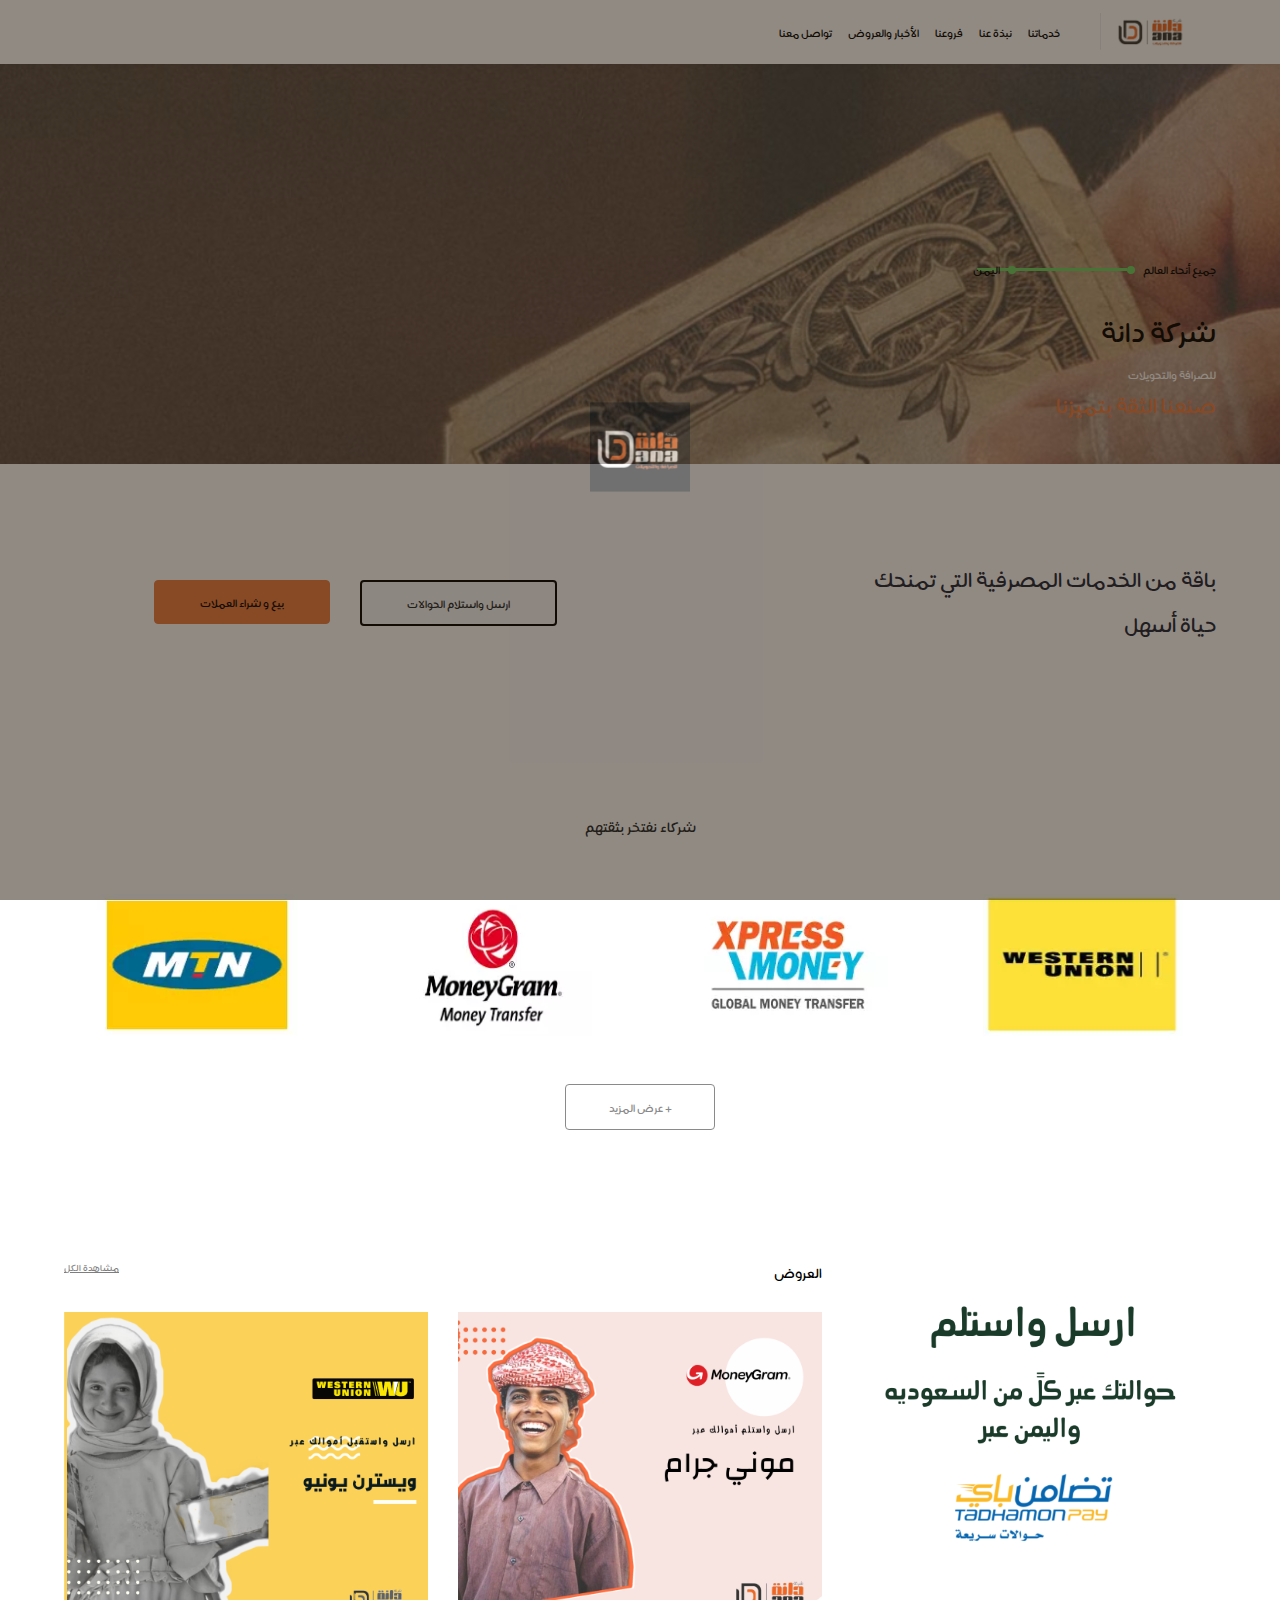
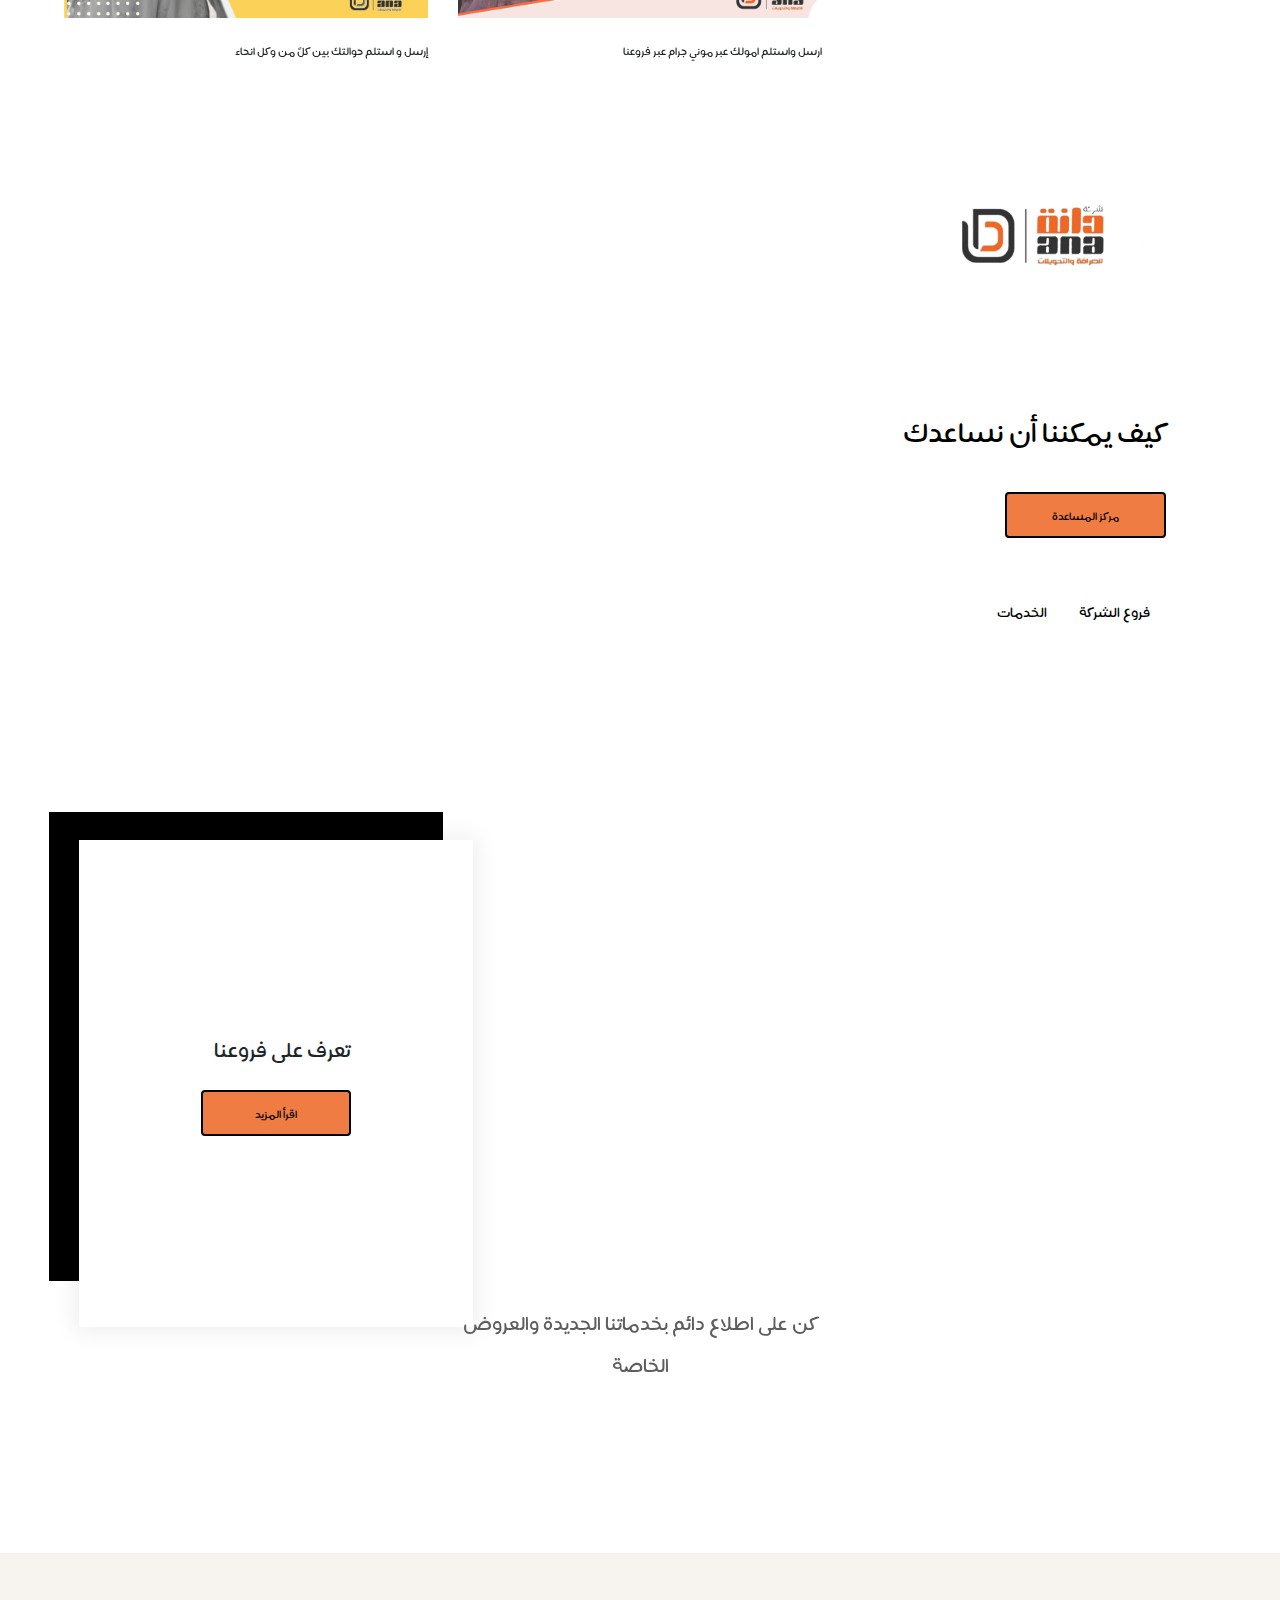
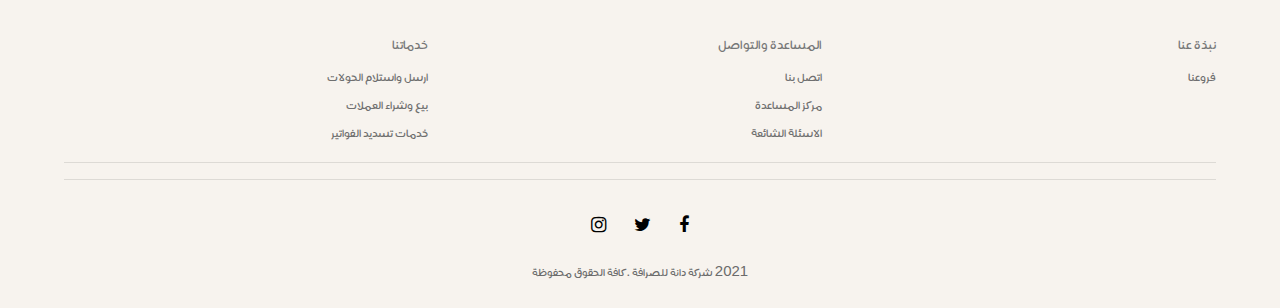
==== commit 6805f212: "9:30" ====
--- a/index.html
+++ b/index.html
@@ -163,986 +163,13 @@
 <div class="loader">
     <div>
 
-<?xml version="1.0" standalone="no"?>
-<!DOCTYPE svg PUBLIC "-//W3C//DTD SVG 20010904//EN"
- "http://www.w3.org/TR/2001/REC-SVG-20010904/DTD/svg10.dtd">
-<svg version="1.0" xmlns="http://www.w3.org/2000/svg"
- width="1297.000000pt" height="1297.000000pt" viewBox="0 0 1297.000000 1297.000000"
- preserveAspectRatio="xMidYMid meet">
-
-<g transform="translate(0.000000,1297.000000) scale(0.100000,-0.100000)"
-fill="#000000" stroke="none">
-<path d="M0 6485 l0 -6485 6485 0 6485 0 0 6485 0 6485 -6485 0 -6485 0 0
--6485z m5316 2900 c244 -62 433 -204 569 -430 34 -56 53 -103 89 -225 l25 -85
-1 -848 c0 -828 -1 -849 -22 -939 -48 -212 -165 -390 -343 -523 -89 -66 -166
--105 -280 -141 l-90 -29 -855 0 -855 0 -90 28 c-310 97 -529 319 -623 635
-l-26 87 -4 898 -3 897 28 0 c105 -1 245 -76 298 -160 62 -98 60 -71 65 -820
-l5 -685 29 -75 c33 -88 118 -220 174 -272 60 -56 138 -102 222 -132 97 -35
-200 -40 865 -40 623 -1 682 5 812 81 164 94 262 238 313 460 20 85 21 114 18
-748 -4 651 -4 661 -26 739 -25 84 -79 202 -116 251 -74 97 -195 181 -311 218
--69 22 -78 22 -710 22 l-640 0 -3 -1030 c-1 -566 -6 -1033 -10 -1037 -5 -5
--34 -3 -67 4 -80 16 -169 77 -217 148 -72 108 -70 62 -67 1225 1 572 3 1043 6
-1048 2 4 395 7 872 7 l868 0 99 -25z m3192 -142 c3 -34 5 -35 33 -24 19 7 30
-4 49 -11 24 -19 24 -21 23 -176 -1 -87 -2 -256 -3 -377 0 -126 -4 -214 -9
--206 -17 27 -22 -79 -10 -223 12 -152 9 -182 -16 -172 -8 3 -15 1 -15 -4 0 -6
-6 -10 14 -10 8 0 26 -14 40 -32 24 -32 24 -32 6 -67 -10 -20 -32 -49 -50 -66
-l-31 -30 -202 -1 -202 -1 190 6 c161 5 195 9 218 24 35 23 67 74 67 107 -1 24
--1 24 -12 5 -16 -30 -18 -31 -29 -15 -7 11 -9 7 -4 -16 4 -23 1 -35 -14 -48
--11 -10 -25 -15 -30 -11 -6 3 -13 0 -16 -7 -4 -10 -43 -13 -169 -13 -91 0
--168 4 -173 8 -9 10 -11 67 -16 392 -2 121 -2 147 0 58 3 -128 6 -163 17 -163
-20 0 29 116 20 260 -6 100 -9 120 -23 120 -14 1 -14 2 1 14 16 12 18 41 20
-290 2 218 0 275 -9 271 -7 -2 -13 0 -13 5 0 6 7 10 15 10 9 0 15 9 15 25 0 28
-34 64 58 60 9 -1 11 0 4 2 -18 6 -9 28 11 28 9 0 21 5 26 10 6 6 54 9 113 7
-104 -3 104 -3 106 -29z m1180 14 c3 -12 -3 -17 -22 -17 -28 0 -29 1 -20 25 8
-20 38 15 42 -8z m-1138 -11 c0 -3 -4 -8 -10 -11 -5 -3 -10 -1 -10 4 0 6 5 11
-10 11 6 0 10 -2 10 -4z m400 -16 c0 -13 -7 -20 -20 -20 -13 0 -20 7 -20 20 0
-13 7 20 20 20 13 0 20 -7 20 -20z m70 0 c0 -13 -7 -20 -20 -20 -13 0 -20 7
--20 20 0 13 7 20 20 20 13 0 20 -7 20 -20z m-1210 -10 c0 -5 7 -10 15 -10 8 0
-15 -9 15 -19 0 -11 5 -23 10 -26 6 -3 10 -13 10 -21 0 -8 -4 -12 -10 -9 -6 3
--7 -1 -4 -9 3 -9 10 -16 15 -16 20 0 -15 -61 -43 -75 -40 -20 -59 -19 -33 2
-18 14 18 15 2 9 -10 -3 -35 -7 -55 -7 l-37 -2 35 -7 c27 -6 16 -8 -45 -9 -47
-0 -74 3 -67 8 10 6 5 10 -17 14 -22 5 -31 12 -31 26 0 10 -7 24 -15 31 -8 7
--12 17 -8 24 4 6 8 16 9 21 0 6 2 15 2 21 1 6 19 23 39 37 34 24 47 27 125 27
-52 0 88 -4 88 -10z m-1205 -8 c60 -42 76 -144 29 -181 -23 -18 -39 -21 -123
--19 l-96 2 97 5 96 6 -19 24 c-10 13 -19 18 -19 12 0 -7 -29 -11 -84 -11 l-85
-0 -3 38 c-3 28 -6 33 -12 19 -4 -9 -5 -28 -2 -42 6 -22 12 -25 54 -27 l47 -1
--45 -6 c-61 -9 -73 3 -73 76 -1 59 16 92 54 105 23 8 173 8 184 0z m488 -41
-c53 -96 22 -161 -78 -161 -29 0 -36 3 -31 15 4 12 -6 15 -57 15 l-63 0 3 40
-c2 31 0 40 -13 40 -11 0 -15 -6 -11 -20 6 -23 -5 -33 -27 -24 -13 5 -14 9 -5
-21 9 10 9 17 1 25 -8 8 -1 23 26 54 l37 43 95 1 95 0 28 -49z m2127 42 c0 -5
--7 -17 -15 -27 -20 -27 -19 -36 5 -36 54 0 92 -43 105 -117 l7 -43 -153 0
-c-140 0 -155 2 -174 20 -19 18 -26 19 -49 9 -23 -11 -30 -10 -54 8 -21 16 -28
-30 -30 65 -4 65 17 86 96 93 l62 6 0 -69 c0 -39 5 -73 12 -80 8 -8 50 -12 125
--12 125 0 137 7 88 55 -20 21 -34 25 -80 25 -30 0 -55 2 -55 5 0 18 75 105 91
-105 10 0 19 -3 19 -7z m430 -14 c0 -25 -33 -22 -38 4 -2 12 3 17 17 17 15 0
-21 -6 21 -21z m70 1 c0 -13 -7 -20 -20 -20 -13 0 -20 7 -20 20 0 13 7 20 20
-20 13 0 20 -7 20 -20z m-1067 -250 c3 -129 2 -244 -3 -255 -10 -24 -11 -12
--13 297 -1 119 1 211 4 205 4 -7 9 -118 12 -247z m-749 160 c0 -44 -5 -54 -41
--90 l-41 -40 -110 0 c-79 0 -111 4 -115 13 -3 9 19 11 98 9 96 -3 106 -1 143
-22 44 28 57 66 42 131 -8 35 -7 37 8 21 12 -11 17 -32 16 -66z m-1204 -4 c0
--45 -5 -58 -34 -92 l-34 -39 -102 -3 c-56 -2 -106 0 -111 5 -4 4 36 8 89 8 59
-0 106 5 120 13 38 22 56 59 54 118 -1 33 2 52 8 49 6 -3 10 -30 10 -59z m454
--2 c2 -45 -2 -53 -38 -91 -30 -33 -48 -43 -71 -43 -29 1 -28 2 18 24 70 34 79
-50 72 121 -4 43 -2 56 6 48 6 -6 12 -33 13 -59z m2286 -15 l0 -60 48 3 47 3 5
-55 c4 48 8 55 28 58 21 3 22 0 22 -58 0 -58 1 -61 23 -58 19 3 22 10 25 61 3
-54 4 57 29 57 25 0 25 -1 21 -60 -4 -58 -3 -60 19 -60 27 0 31 8 37 70 3 37 8
-46 25 48 19 3 21 -1 21 -51 0 -40 -6 -61 -21 -81 l-20 -26 -151 0 -150 0 -28
--30 c-31 -34 -70 -40 -70 -12 0 9 10 22 23 27 20 9 22 18 25 93 3 74 5 82 22
-82 18 0 20 -7 20 -61z m-3093 -6 c-3 -10 -5 -2 -5 17 0 19 2 27 5 18 2 -10 2
--26 0 -35z m558 -55 c17 1 37 -3 45 -8 11 -7 2 -10 -33 -10 -50 0 -87 13 -87
-31 0 6 9 5 23 -2 12 -7 36 -12 52 -11z m-8 -56 c-23 -5 -47 4 -47 17 0 6 13 5
-33 -2 23 -8 27 -12 14 -15z m-354 -149 c-13 -2 -33 -2 -45 0 -13 2 -3 4 22 4
-25 0 35 -2 23 -4z m602 -3 c3 -5 19 -10 34 -10 35 0 81 -21 81 -37 0 -7 4 -13
-8 -13 10 0 32 -68 32 -96 0 -16 -2 -16 -10 -4 -5 9 -8 -121 -7 -348 1 -199 4
--362 7 -362 3 0 11 -10 19 -21 12 -20 11 -21 -8 -16 -25 6 -29 -10 -3 -17 61
--17 82 -17 88 -1 5 13 9 14 15 4 10 -17 56 6 65 33 6 21 24 24 24 4 0 -8 -10
--22 -22 -30 -12 -9 -18 -16 -13 -16 6 0 3 -5 -5 -11 -14 -9 -219 -3 -230 7 -2
-3 1 9 8 13 10 6 9 11 -4 22 -13 11 -18 11 -21 2 -4 -10 -44 -13 -159 -13 -85
-0 -154 3 -154 8 0 4 -5 14 -10 22 -8 13 -11 12 -24 -5 -9 -11 -16 -27 -16 -36
-0 -20 -55 -33 -78 -19 -14 8 -12 9 10 10 31 0 61 37 64 79 2 14 3 28 3 30 1 3
-8 -4 16 -15 13 -17 15 -14 17 46 4 138 3 242 -4 247 -11 6 -12 -7 -13 -141 0
--86 -3 -120 -12 -123 -10 -4 -13 29 -13 144 0 142 9 197 24 157 14 -38 20 4
-18 124 -2 70 -5 128 -8 131 -2 2 -4 -45 -5 -105 0 -70 -3 -102 -9 -89 -12 27
--12 295 -1 295 5 0 12 -6 15 -12 4 -7 4 4 2 25 -3 23 -14 45 -28 57 -13 11
--36 30 -51 43 l-28 24 30 0 c17 0 31 -5 31 -11 0 -6 5 -5 12 2 8 8 56 12 150
-12 85 0 138 4 138 10 0 6 4 10 9 10 6 0 13 -4 16 -10z m505 0 c-10 -7 16 -10
-82 -10 95 0 178 -19 178 -41 0 -12 -27 -11 -35 1 -7 12 -35 14 -35 3 0 -5 12
--16 25 -26 19 -14 29 -15 45 -7 21 11 24 6 20 -33 -1 -10 3 -24 9 -31 8 -10 8
--22 1 -41 -6 -15 -7 -32 -3 -37 9 -16 5 -90 -7 -102 -6 -6 -9 -46 -8 -90 l2
--81 6 85 c6 79 6 74 8 -56 1 -77 -1 -144 -5 -148 -4 -4 -7 -55 -6 -114 2 -59
-0 -101 -3 -94 -9 20 -52 14 -59 -8 -3 -11 -11 -20 -16 -20 -10 0 -12 -30 -3
--53 3 -9 13 -13 27 -10 22 5 22 5 1 -10 -16 -12 -59 -16 -212 -19 -106 -2
--192 0 -192 3 0 14 52 19 209 19 90 0 161 3 157 7 -4 4 -35 8 -69 8 -34 0 -68
-4 -74 8 -8 5 -13 4 -13 -2 0 -7 -32 -11 -86 -11 -67 0 -85 3 -81 13 3 7 -4 24
--14 38 -24 31 -24 42 1 64 17 15 20 30 18 84 -1 64 -1 64 -8 21 l-7 -45 -1 43
-c-1 23 -6 42 -12 42 -6 0 -10 61 -10 164 0 99 4 167 10 171 6 4 10 -26 11 -82
-2 -106 7 -91 11 34 2 50 0 90 -4 87 -4 -3 -8 22 -8 55 0 33 5 63 11 67 6 3 8
-17 5 29 -10 38 29 93 75 106 21 7 39 16 39 21 0 4 8 8 18 8 14 0 15 -2 2 -10z
-m93 3 c-13 -2 -33 -2 -45 0 -13 2 -3 4 22 4 25 0 35 -2 23 -4z m1210 0 c-7 -2
--19 -2 -25 0 -7 3 -2 5 12 5 14 0 19 -2 13 -5z m370 0 c-24 -2 -62 -2 -85 0
--24 2 -5 4 42 4 47 0 66 -2 43 -4z m-2671 -32 c20 -20 21 -20 37 0 13 16 21
-18 40 11 l25 -9 -27 -7 c-14 -3 -39 -23 -54 -43 l-28 -36 -3 -375 c-2 -364 -1
--375 19 -408 11 -19 25 -34 30 -34 5 0 9 -4 9 -10 0 -5 -15 -8 -32 -6 -18 3
--46 5 -63 6 -26 1 -27 3 -10 10 11 4 31 6 45 3 l25 -6 -22 22 c-22 21 -47 23
--83 8 -8 -4 -85 -8 -170 -10 l-155 -3 162 -2 c95 -1 164 -6 168 -12 4 -7 -53
--10 -164 -10 l-170 0 4 80 c3 50 1 80 -5 80 -5 0 -10 6 -10 14 0 7 -7 19 -15
-26 -13 11 -15 54 -13 294 1 175 4 249 8 196 l6 -85 3 75 c1 41 6 84 11 95 6
-13 8 -17 5 -80 -15 -302 -16 -475 -3 -488 11 -11 13 43 15 305 1 199 -1 318
--7 318 -18 0 -10 28 15 57 22 26 24 26 25 8 0 -12 -5 -26 -12 -33 -9 -9 -3
--12 28 -11 32 1 35 2 14 8 -17 5 -21 9 -12 15 7 4 10 17 6 32 l-6 24 171 0
-c156 0 174 -2 193 -19z m2562 8 c-3 -6 -8 -41 -9 -78 -2 -42 0 -59 5 -46 8 18
-9 18 10 -5 2 -23 3 -23 9 5 4 17 5 -22 3 -85 -3 -63 -6 -116 -7 -118 -5 -6
--414 -3 -424 3 -7 4 -11 49 -10 118 1 92 3 107 12 85 13 -33 32 -38 22 -5 -15
-47 -8 80 24 109 l31 28 171 0 c122 0 168 -3 163 -11z m56 -1 c0 -9 4 -8 10 2
-8 13 10 13 10 -1 0 -9 -9 -24 -20 -34 -11 -10 -20 -24 -20 -32 0 -7 -7 -13
--16 -13 -13 0 -14 3 -5 13 6 8 8 17 4 20 -8 8 17 57 29 57 4 0 8 -6 8 -12z
-m60 2 c0 -5 -4 -10 -9 -10 -6 0 -13 5 -16 10 -3 6 1 10 9 10 9 0 16 -4 16 -10z
-m480 2 c0 -5 9 -12 20 -15 11 -3 20 -10 20 -16 0 -16 -33 -14 -56 4 -28 21
--34 18 -34 -15 0 -27 3 -29 28 -24 54 10 53 21 57 -435 l4 -421 -208 0 c-114
-0 -229 -3 -255 -6 -30 -5 -46 -3 -46 4 0 6 8 11 18 11 9 1 109 5 222 9 l205 9
--170 3 c-139 3 -156 5 -95 10 l75 6 -71 2 c-38 1 -74 -2 -80 -7 -5 -5 -20 -12
--34 -16 -25 -8 -25 -7 -6 13 10 12 21 20 25 18 3 -2 6 120 6 272 0 211 3 276
-13 280 9 3 12 36 12 123 0 65 -3 119 -8 119 -4 0 -12 10 -17 23 -6 12 -20 26
--32 32 -13 5 -23 13 -23 16 0 4 97 8 215 8 126 1 215 -2 215 -7z m-425 -35
-c11 -2 1 -5 -22 -6 -30 -1 -48 -8 -63 -23 -18 -19 -20 -35 -20 -144 0 -108 -2
--124 -21 -148 l-20 -26 -220 0 c-139 0 -219 4 -219 10 0 6 78 10 214 10 186 0
-215 2 227 17 10 11 16 56 19 139 4 103 8 127 25 150 12 15 29 28 39 30 10 1
-20 5 24 8 3 4 8 2 11 -3 3 -5 15 -11 26 -14z m-2607 -15 c2 -8 -8 -12 -27 -12
--24 0 -36 -8 -53 -35 -29 -44 -42 -45 -25 -2 8 19 27 39 48 49 36 19 50 19 57
-0z m1195 -24 c13 -34 12 -208 -1 -208 -4 0 -7 47 -6 105 0 58 -3 108 -8 111
--9 6 -11 24 -2 24 3 0 11 -15 17 -32z m1887 12 c-9 -6 -10 -10 -3 -10 26 0 36
--109 26 -290 -6 -96 -9 -248 -7 -338 2 -89 0 -179 -5 -200 -10 -43 -12 7 -16
-498 -1 173 -3 320 -5 325 -4 17 0 25 13 25 8 0 7 -4 -3 -10z m-2529 -245 c1
--147 -2 -239 -9 -255 -8 -19 -10 42 -9 237 1 144 5 259 9 255 3 -4 7 -110 9
--237z m2593 208 c9 -58 -6 -793 -16 -793 -6 0 -8 165 -6 415 1 228 6 415 9
-415 4 0 9 -17 13 -37z m-5098 -58 c21 -9 44 -13 51 -11 7 3 15 1 18 -4 8 -13
--32 -22 -65 -15 -19 4 -30 3 -30 -4 0 -6 8 -11 19 -11 10 0 34 -6 52 -14 73
--29 141 -27 104 4 -10 9 -15 9 -15 1 0 -16 -56 -13 -70 4 -10 13 -9 15 8 15
-12 0 24 -4 27 -10 3 -5 12 -10 18 -10 7 0 1 9 -13 20 -14 11 -22 20 -18 20 13
-0 122 -54 137 -68 8 -7 24 -20 37 -29 13 -8 24 -22 24 -30 0 -8 4 -12 8 -9 20
-12 142 -151 125 -167 -3 -4 -1 -7 5 -7 7 0 12 -7 12 -15 0 -9 -6 -12 -15 -9
--8 4 -15 3 -15 0 0 -4 10 -10 23 -15 29 -11 51 -88 37 -126 -14 -36 -12 -772
-1 -781 6 -4 8 -17 3 -33 -3 -14 -8 -33 -9 -41 -5 -35 -53 -143 -68 -152 -7 -4
--12 -12 -12 -17 0 -5 -10 -23 -23 -41 -19 -25 -26 -29 -38 -19 -8 6 -18 9 -21
-5 -4 -4 -2 -11 6 -15 21 -13 -5 -44 -78 -92 -94 -62 -181 -89 -267 -84 -38 2
--230 4 -426 5 -334 0 -358 1 -359 18 -1 16 -2 16 -6 0 -2 -10 -9 -18 -14 -18
--5 0 -9 8 -9 18 -1 15 -2 15 -15 -2 -26 -34 -28 -9 -4 39 45 88 52 100 58 105
-4 3 12 16 18 30 7 14 24 43 38 65 13 22 29 50 35 63 l10 22 277 0 c162 0 284
--4 293 -10 10 -6 -84 -10 -275 -10 l-291 0 -13 -32 c-8 -18 -14 -37 -15 -41 0
--4 -6 -11 -12 -15 -6 -4 -13 -15 -17 -24 -4 -12 -2 -15 9 -11 7 3 14 9 14 15
-0 5 5 6 10 3 10 -6 14 1 24 48 l6 27 284 0 c273 0 332 4 306 20 -7 4 10 14 40
-24 29 10 67 27 84 39 46 33 136 127 136 143 0 8 10 34 21 59 18 37 19 48 9 61
--10 11 -10 18 -2 26 9 9 12 7 12 -10 0 -12 4 -22 9 -22 5 0 12 -10 14 -22 3
--13 3 -3 1 22 -3 25 -9 47 -14 48 -6 2 -10 79 -9 200 0 109 3 191 6 185 9 -24
-21 -13 19 19 -2 36 -26 52 -26 17 0 -17 -3 -20 -12 -11 -8 8 -8 15 0 25 13 15
--9 87 -35 118 -7 8 -13 20 -13 24 0 5 -15 24 -32 43 -22 23 -29 36 -20 39 23
-9 12 23 -15 18 -16 -2 -34 2 -43 10 -30 27 -125 62 -160 60 -156 -12 -459 -15
--464 -6 -7 11 149 16 347 12 63 -2 77 1 77 14 0 13 -26 15 -200 15 -110 0
--203 -1 -207 -2 -5 -2 -10 49 -13 112 -5 118 1 152 35 180 21 17 32 4 17 -20
--10 -17 -10 -20 3 -20 9 0 15 9 15 23 0 13 3 26 6 29 3 4 115 7 249 7 201 2
-250 -1 281 -14z m3331 -42 c-3 -10 -5 -2 -5 17 0 19 2 27 5 18 2 -10 2 -26 0
--35z m-860 -75 c-2 -24 -4 -7 -4 37 0 44 2 63 4 43 2 -21 2 -57 0 -80z m-616
--276 c0 -173 5 -315 10 -318 5 -3 9 -10 9 -16 0 -6 -9 -1 -20 12 -18 20 -20
-37 -20 150 0 143 12 492 16 487 2 -1 4 -143 5 -315z m1969 48 c0 -230 -5 -292
--23 -263 -9 14 6 532 15 527 4 -3 8 -122 8 -264z m-41 53 c-1 -65 -5 -61 -12
-10 -2 26 -1 47 4 47 5 0 9 -26 8 -57z m-632 -288 c-2 -60 -9 -92 -27 -129 -32
--63 -65 -87 -126 -92 -46 -3 -42 0 13 12 36 7 89 60 101 101 6 21 15 115 19
-208 l7 170 8 -95 c5 -52 7 -131 5 -175z m1249 190 c17 -4 23 -14 26 -45 2 -22
-0 -40 -4 -40 -12 0 -10 -66 3 -94 9 -20 9 -28 -4 -40 -8 -9 -13 -26 -11 -38 4
--21 4 -21 -5 -3 -5 11 -8 57 -7 103 0 49 -3 82 -9 82 -14 0 -11 -170 3 -197 7
--12 9 -29 6 -37 -5 -12 -2 -15 10 -10 11 4 16 1 16 -11 0 -12 6 -16 19 -12 14
-3 18 1 14 -9 -4 -10 3 -14 22 -14 16 0 24 -4 19 -11 -10 -16 -64 -2 -91 23
--13 12 -24 35 -24 52 -2 30 -2 31 -6 4 -3 -22 -10 -28 -31 -29 -24 0 -25 -1
--7 -10 24 -11 -126 -6 -165 6 l-25 7 23 -17 c17 -13 47 -17 127 -18 57 -1 107
--6 111 -10 9 -8 12 -8 -138 -9 -64 0 -121 2 -126 6 -6 4 -8 -2 -5 -14 5 -19
-16 -20 462 -23 l456 -3 -487 1 c-267 0 -489 3 -492 6 -11 11 4 36 30 49 13 7
-24 17 24 22 0 16 -50 8 -70 -12 -17 -17 -21 -18 -26 -5 -4 8 -16 15 -27 15
--19 0 -18 -3 10 -22 43 -30 53 -54 15 -34 -70 37 -87 71 -85 176 1 36 2 92 2
-126 2 100 1 100 232 96 106 -1 204 -5 215 -7z m-1904 -212 c2 -62 0 -107 -3
--100 -10 17 -12 49 -9 162 3 118 8 94 12 -62z m-2002 -278 c1 -255 -2 -371 -9
--373 -8 -3 -11 107 -11 366 0 322 3 392 16 379 2 -2 4 -169 4 -372z m2157 343
-c-3 -8 -6 -5 -6 6 -1 11 2 17 5 13 3 -3 4 -12 1 -19z m-1257 -165 c0 -64 -3
--70 -30 -53 -10 6 -11 10 -2 10 14 0 17 97 3 120 -6 8 -7 18 -4 23 12 20 32
--41 33 -100z m3053 22 c5 -34 4 -37 -5 -20 -14 23 -20 82 -8 69 4 -5 10 -27
-13 -49z m-2073 -75 c0 -7 -325 -20 -339 -13 -1 1 0 6 4 12 8 14 335 15 335 1z
-m167 -47 c-218 -2 -576 -2 -795 0 -218 1 -39 2 398 2 437 0 616 -1 397 -2z
-m-116 -208 c86 -60 84 -51 81 -460 -3 -359 -3 -360 -28 -411 -16 -34 -38 -61
--64 -78 l-40 -26 -526 0 -526 0 8 23 c4 12 9 90 10 172 4 169 16 218 66 260
-61 51 83 55 326 55 196 0 228 2 244 17 16 14 18 34 18 186 0 145 -3 173 -17
-189 -23 26 -65 23 -93 -7 -21 -23 -23 -31 -21 -143 1 -107 0 -121 -19 -145
-l-21 -27 -216 0 c-187 0 -219 2 -235 17 -16 14 -18 33 -18 140 0 151 12 187
-84 243 30 24 115 28 543 26 l401 -1 43 -30z m1311 0 c81 -57 81 -58 76 -475
--4 -358 -4 -367 -26 -402 -13 -20 -39 -51 -58 -68 l-35 -30 -185 2 -185 3 -13
-25 c-26 50 -36 92 -25 111 7 13 6 26 -2 40 -8 17 -8 27 2 47 11 19 14 94 14
-335 l0 310 -27 20 c-34 26 -75 17 -89 -21 -7 -16 -13 -182 -16 -422 -4 -311
--9 -401 -20 -423 l-14 -27 -242 2 -242 3 0 170 c0 94 4 293 9 443 10 295 14
-316 68 355 15 11 44 23 65 27 21 5 232 7 470 7 l431 -2 44 -30z m1266 20 c44
--19 79 -50 99 -90 13 -25 15 -80 14 -365 0 -184 -4 -351 -7 -370 -9 -46 -26
--79 -60 -113 -57 -57 -53 -57 -590 -57 -356 0 -495 3 -500 11 -10 17 -4 296 7
-351 13 59 68 119 125 136 27 8 118 12 267 12 214 0 227 1 237 19 6 12 10 93
-10 195 0 163 -1 176 -19 186 -32 16 -60 12 -86 -15 -24 -23 -25 -30 -25 -147
--1 -94 -4 -128 -16 -143 -14 -19 -28 -20 -229 -23 l-215 -3 -25 25 c-23 23
--25 32 -25 123 1 112 10 165 38 202 24 33 75 63 121 72 20 4 217 7 439 8 343
-1 408 -1 440 -14z m-5053 -795 c-4 -6 -162 -10 -441 -10 -283 0 -434 3 -434
-10 0 7 154 10 441 10 291 0 438 -3 434 -10z m1595 -437 c0 -5 -5 -15 -10 -23
--8 -12 -10 -11 -10 8 0 12 5 22 10 22 6 0 10 -3 10 -7z m1300 -18 c0 -22 -4
--25 -32 -24 -25 1 -27 3 -10 6 14 3 22 10 18 18 -5 14 2 25 16 25 4 0 8 -11 8
--25z m815 4 c-6 -18 -4 -20 14 -14 12 4 21 2 21 -4 0 -14 -37 -14 -45 -1 -7
-12 0 40 10 40 4 0 3 -9 0 -21z m135 -4 c0 -22 -4 -25 -32 -24 -31 1 -31 2 -8
-8 16 5 24 13 22 24 -2 9 2 17 8 17 5 0 10 -11 10 -25z m245 -15 c-8 -14 -55
--13 -55 1 0 6 7 8 16 5 11 -4 18 1 21 15 5 19 7 19 15 5 5 -9 6 -21 3 -26z
-m193 -92 c-2 -94 -7 -133 -15 -136 -10 -3 -13 28 -13 132 0 115 2 136 15 136
-13 0 15 -19 13 -132z m-1300 105 c-2 -10 -12 -18 -23 -19 -15 -1 -16 0 -2 3 9
-3 17 8 17 13 0 5 -8 11 -17 13 -13 3 -12 5 5 6 17 1 23 -4 20 -16z m-1121 -30
-c-3 -10 -5 -4 -5 12 0 17 2 24 5 18 2 -7 2 -21 0 -30z m1243 -83 c0 -110 -2
--121 -22 -139 -23 -23 -79 -37 -104 -27 -23 9 -8 24 18 19 13 -2 35 0 51 6
-l27 11 0 125 c0 104 2 125 15 125 12 0 15 -20 15 -120z m1898 -112 c44 7 52
-27 52 134 0 54 3 98 8 98 6 0 8 -111 3 -207 -1 -14 -11 -25 -28 -32 -27 -10
--26 -10 7 -5 33 6 34 5 19 -11 -19 -20 -70 -13 -90 11 -10 12 -14 12 -26 -5
--13 -19 -25 -20 -207 -20 -198 0 -292 -7 -313 -23 -7 -6 -14 -5 -18 2 -10 17
--3 20 55 25 29 2 55 7 58 10 3 3 1 5 -4 5 -5 0 -11 12 -12 27 -2 26 -1 26 12
-7 13 -17 29 -19 138 -22 104 -3 126 -1 137 12 17 20 32 21 25 1 -4 -8 -1 -15
-6 -15 8 0 11 22 9 70 -1 39 1 73 4 77 4 3 8 -14 8 -38 4 -109 2 -104 29 -105
-14 0 31 -3 38 -8 17 -10 32 1 32 24 0 10 4 21 8 24 4 2 6 42 5 88 -2 46 1 90
-5 98 4 8 8 -39 10 -106 l3 -121 27 5z m102 192 c0 -22 -2 -40 -4 -40 -2 0 -6
-18 -8 40 -2 22 0 40 4 40 5 0 8 -18 8 -40z m-1885 -104 c0 -73 -5 -126 -10
--126 -11 0 -17 188 -8 232 11 59 19 14 18 -106z m-1552 117 c-7 -2 -19 -2 -25
-0 -7 3 -2 5 12 5 14 0 19 -2 13 -5z m354 -15 c-3 -8 -6 -5 -6 6 -1 11 2 17 5
-13 3 -3 4 -12 1 -19z m-136 -73 l-8 -70 -2 80 c-1 49 3 75 8 70 6 -6 7 -38 2
--80z m106 53 c-3 -7 -5 -2 -5 12 0 14 2 19 5 13 2 -7 2 -19 0 -25z m1060 -5
-c-3 -10 -5 -4 -5 12 0 17 2 24 5 18 2 -7 2 -21 0 -30z m130 5 c-3 -7 -5 -2 -5
-12 0 14 2 19 5 13 2 -7 2 -19 0 -25z m-1677 -91 c0 -49 -4 -77 -9 -71 -11 11
--14 38 -12 112 2 87 21 50 21 -41z m357 -4 c-2 -16 -4 -3 -4 27 0 30 2 43 4
-28 2 -16 2 -40 0 -55z m130 25 c-2 -13 -4 -5 -4 17 -1 22 1 32 4 23 2 -10 2
--28 0 -40z m493 -12 c0 -45 -5 -69 -16 -80 -14 -15 -14 -16 3 -17 17 -1 17 -2
-1 -6 -10 -2 -18 -14 -18 -25 0 -17 -2 -18 -15 -8 -11 9 -15 9 -15 1 0 -7 -5
--9 -10 -6 -8 5 -8 11 -1 19 6 7 8 16 4 20 -4 4 1 4 11 0 15 -6 17 -4 11 6 -5
-8 -2 18 9 25 14 11 18 30 25 128 1 4 3 7 6 7 3 0 5 -29 5 -64z m420 7 c0 -31
--2 -54 -5 -51 -9 9 -12 108 -3 108 4 0 8 -25 8 -57z m40 -13 c0 -38 -4 -70 -9
--70 -12 0 -18 37 -13 93 6 72 22 56 22 -23z m233 -91 c-4 -4 -6 31 -3 79 l5
-87 3 -79 c2 -44 -1 -83 -5 -87z m127 131 c-9 -17 -15 -19 -23 -10 -9 9 -7 15
-7 26 25 18 31 12 16 -16z m576 -35 c-4 -36 -9 -72 -13 -80 -5 -13 2 -16 41
--14 33 2 45 6 42 16 -3 7 -1 15 5 19 6 3 13 -5 17 -17 6 -21 8 -18 13 16 l6
-40 2 -37 1 -38 53 -1 c29 -1 40 -4 24 -6 -15 -2 -25 -9 -22 -14 4 -5 -63 -9
--168 -9 -146 0 -176 2 -181 15 -3 8 -12 15 -21 15 -8 0 -15 5 -15 10 0 13 17
-13 25 0 4 -6 33 -9 68 -8 l62 4 5 39 5 40 9 -45 c7 -39 9 -42 16 -23 5 12 9
-46 9 75 -1 69 -1 68 12 68 8 0 10 -19 5 -65z m-2144 -17 c-10 -22 -17 -3 -13
-35 l5 42 6 -35 c3 -19 4 -38 2 -42z m448 8 c0 -85 -5 -96 -44 -95 -30 0 -31 0
--6 10 35 14 39 24 33 90 -4 41 -2 59 6 59 7 0 11 -23 11 -64z m34 -88 c-14
--23 -19 0 -15 74 l5 83 7 -75 c4 -41 5 -78 3 -82z m106 142 c0 -5 -5 -10 -11
--10 -7 0 -18 -8 -25 -17 -12 -17 -13 -17 -14 3 0 11 3 24 7 27 10 11 43 8 43
--3z m110 0 c23 -15 -5 -30 -57 -30 -31 0 -45 -5 -53 -19 -15 -29 -12 -81 5
--87 22 -9 19 -34 -4 -34 -13 0 -19 7 -19 23 0 12 -1 41 -3 64 -4 55 9 67 71
-66 47 0 65 9 38 20 -7 3 -8 6 -3 6 6 0 17 -4 25 -9z m1040 -116 c0 -84 -3
--102 -14 -98 -7 3 -13 13 -12 22 1 11 -5 16 -16 14 -9 -1 -19 2 -23 8 -4 6 6
-10 24 10 23 0 31 5 31 18 0 14 -2 14 -9 3 -6 -9 -16 -11 -27 -7 -12 4 -14 10
--8 14 35 22 41 122 8 122 -8 0 -14 4 -14 9 0 6 12 6 30 0 l30 -11 0 -104z
-m248 119 c-10 -2 -18 -9 -18 -14 0 -5 -9 -9 -20 -9 -11 0 -20 7 -20 15 0 11
-10 15 38 14 20 -1 29 -3 20 -6z m116 -1 c2 -4 1 -13 -3 -20 -4 -8 -11 -5 -19
-8 -10 16 -10 20 2 20 8 0 17 -4 20 -8z m149 -17 c-10 -13 -23 -25 -30 -25 -6
-0 -14 -15 -16 -32 -3 -28 -4 -27 -5 10 -1 28 2 41 9 37 6 -4 13 2 16 14 3 12
-13 21 25 21 18 0 18 -1 1 -25z m146 9 c10 -9 -11 -16 -71 -24 -35 -4 -65 -6
--67 -4 -12 10 14 17 59 15 46 -1 68 11 38 22 -7 2 -2 2 12 0 14 -3 27 -7 29
--9z m514 9 c-13 -2 -33 -2 -45 0 -13 2 -3 4 22 4 25 0 35 -2 23 -4z m90 0 c-7
--2 -21 -2 -30 0 -10 3 -4 5 12 5 17 0 24 -2 18 -5z m77 -3 c0 -5 -4 -10 -10
--10 -5 0 -10 5 -10 10 0 6 5 10 10 10 6 0 10 -4 10 -10z m-2787 -53 c4 -31 3
--46 -3 -42 -6 3 -10 27 -10 52 0 57 5 53 13 -10z m692 43 c12 -19 -5 -30 -25
--17 -11 6 -20 15 -20 19 0 12 38 10 45 -2z m1805 6 c0 -3 -4 -8 -10 -11 -5 -3
--10 -1 -10 4 0 6 5 11 10 11 6 0 10 -2 10 -4z m260 -11 c0 -12 -17 -15 -94
--15 -120 0 -126 -2 -126 -52 0 -25 -4 -37 -11 -33 -6 4 -9 22 -7 40 1 19 -1
-37 -5 41 -16 17 -2 19 108 17 65 -1 117 2 120 7 9 14 15 12 15 -5z m-2121 -11
-c2 -2 -20 -4 -50 -4 -38 0 -50 3 -39 10 13 8 78 4 89 -6z m766 -3 c2 -4 -23
--5 -55 -3 l-59 4 -4 -38 -4 -39 1 40 c1 39 2 40 41 45 42 6 72 2 80 -9z m382
-2 c3 -8 -10 -9 -37 -6 -31 4 -45 1 -61 -13 -21 -19 -21 -19 -18 1 3 15 15 21
-44 25 52 7 68 6 72 -7z m586 -3 c-3 -11 -9 -20 -14 -20 -5 0 -9 9 -9 20 0 11
-6 20 14 20 9 0 12 -7 9 -20z m-1624 -35 c0 -5 -6 -1 -14 9 -8 11 -15 24 -15
-30 0 5 7 1 15 -10 8 -10 14 -23 14 -29z m2046 35 c3 -5 1 -10 -4 -10 -6 0 -11
-5 -11 10 0 6 2 10 4 10 3 0 8 -4 11 -10z m-300 -10 c3 -5 1 -10 -4 -10 -6 0
--11 5 -11 10 0 6 2 10 4 10 3 0 8 -4 11 -10z m-2534 -107 c-15 -11 -15 -12 1
--18 9 -4 59 -5 112 -3 61 2 95 -1 93 -7 -4 -11 -109 -11 -264 0 -108 8 -121
-16 -83 50 18 16 20 16 26 1 4 -11 18 -16 44 -16 59 0 70 8 71 49 l1 36 8 -40
-c6 -31 4 -42 -9 -52z m456 65 c-3 -8 -6 -5 -6 6 -1 11 2 17 5 13 3 -3 4 -12 1
--19z m1967 -55 c4 -4 11 -1 16 7 7 11 10 11 10 2 0 -13 -40 -33 -52 -26 -3 2
--5 12 -3 22 2 9 4 31 5 47 2 28 3 28 10 -8 4 -20 10 -40 14 -44z m-757 45 c-3
--8 -6 -5 -6 6 -1 11 2 17 5 13 3 -3 4 -12 1 -19z m-1881 -66 c-13 -12 -17 8
--9 44 l8 39 3 -39 c2 -21 1 -41 -2 -44z m994 18 c5 0 7 8 4 18 -5 16 -5 16 9
-0 19 -24 78 -23 104 2 18 16 22 17 27 4 9 -23 9 -23 -30 -30 -25 -4 -32 -9
--23 -15 8 -4 -64 -9 -161 -11 -96 -2 -179 0 -184 5 -6 4 0 7 12 7 15 0 20 5
-16 15 -5 11 1 15 21 15 14 0 24 -3 22 -7 -3 -5 20 -7 51 -5 90 4 102 9 103 40
-1 26 1 26 10 -5 5 -18 14 -33 19 -33z m1356 2 c-20 -20 -22 -1 -3 28 10 18 12
-18 15 4 2 -9 -3 -24 -12 -32z m984 23 c0 -14 -4 -25 -9 -25 -4 0 -6 11 -3 25
-2 14 6 25 8 25 2 0 4 -11 4 -25z m-3360 -4 c0 -11 -9 -23 -20 -26 -11 -3 -20
--11 -20 -17 0 -5 7 -8 15 -4 8 3 15 2 15 -2 0 -11 -224 -2 -228 9 -2 5 -12 9
--23 9 -11 0 -19 7 -19 18 0 10 3 13 8 6 8 -13 72 -24 72 -12 0 4 18 7 40 5 22
--1 40 -6 40 -11 0 -6 5 -5 12 2 14 14 32 16 23 3 -10 -16 12 -22 39 -10 14 7
-28 20 31 31 8 24 15 23 15 -1z m147 -3 c-3 -8 -6 -5 -6 6 -1 11 2 17 5 13 3
--3 4 -12 1 -19z m1161 0 c-2 -6 -10 -14 -16 -16 -7 -2 -10 2 -6 12 7 18 28 22
-22 4z m249 -10 c-3 -8 -6 -5 -6 6 -1 11 2 17 5 13 3 -3 4 -12 1 -19z m853 -34
-c-7 -7 -19 -14 -28 -14 -12 0 -11 5 6 20 12 12 23 28 23 38 1 10 3 8 6 -6 3
--13 -1 -30 -7 -38z m767 34 c-3 -8 -6 -5 -6 6 -1 11 2 17 5 13 3 -3 4 -12 1
--19z m-2892 2 c3 -5 1 -10 -4 -10 -6 0 -11 5 -11 10 0 6 2 10 4 10 3 0 8 -4
-11 -10z m265 0 c0 -5 -4 -10 -10 -10 -5 0 -10 5 -10 10 0 6 5 10 10 10 6 0 10
--4 10 -10z m-200 -10 c-19 -13 -30 -13 -30 0 0 6 10 10 23 10 18 0 19 -2 7
--10z m2400 0 c0 -5 -5 -10 -11 -10 -5 0 -7 5 -4 10 3 6 8 10 11 10 2 0 4 -4 4
--10z m-1117 -7 c-7 -2 -21 -2 -30 0 -10 3 -4 5 12 5 17 0 24 -2 18 -5z m-433
--13 c0 -5 -9 -10 -20 -10 -11 0 -20 5 -20 10 0 6 9 10 20 10 11 0 20 -4 20
--10z m420 -10 c20 -6 21 -8 5 -8 -11 0 -31 4 -45 8 -20 6 -21 8 -5 8 11 0 31
--4 45 -8z m-875 -10 c-3 -5 -11 -10 -16 -10 -6 0 -7 5 -4 10 3 6 11 10 16 10
-6 0 7 -4 4 -10z m-17 -42 c-2 -7 -11 -16 -21 -20 -10 -4 -15 -12 -12 -18 4 -6
--8 -10 -29 -10 -25 0 -36 4 -36 15 0 17 16 20 25 5 9 -14 25 -12 25 3 0 10 8
-17 48 36 1 0 1 -5 0 -11z m1927 2 c3 -5 1 -10 -6 -10 -6 0 -9 -8 -6 -20 4 -17
-0 -20 -24 -20 -16 0 -29 5 -29 11 0 5 5 7 10 4 6 -3 10 -1 10 5 0 12 21 39 32
-40 4 0 10 -4 13 -10z m-2219 -37 c-10 -10 -19 5 -10 18 6 11 8 11 12 0 2 -7 1
--15 -2 -18z m1304 17 c0 -5 -4 -10 -10 -10 -5 0 -10 5 -10 10 0 6 5 10 10 10
-6 0 10 -4 10 -10z m-1260 -10 c0 -5 -7 -10 -16 -10 -8 0 -12 5 -9 10 3 6 10
-10 16 10 5 0 9 -4 9 -10z m1211 3 c-11 -4 -11 -7 0 -14 9 -5 5 -10 -15 -15
--29 -7 -53 7 -42 25 4 6 22 11 39 10 18 0 26 -3 18 -6z m-4206 -193 c-3 -5
--25 -9 -48 -8 l-42 1 45 7 c25 4 46 8 48 8 2 1 0 -2 -3 -8z m5243 -1 c33 -2
-32 -2 -13 -9 -27 -4 -52 -6 -54 -4 -2 2 2 4 10 4 12 0 11 2 -1 11 -12 9 -12
-10 3 5 10 -3 35 -7 55 -7z m665 4 c-7 -2 -19 -2 -25 0 -7 3 -2 5 12 5 14 0 19
--2 13 -5z m-890 -10 c-13 -2 -33 -2 -45 0 -13 2 -3 4 22 4 25 0 35 -2 23 -4z
-m-6188 -13 c-9 -14 9 -12 23 2 10 10 14 10 21 0 6 -10 727 -12 3534 -10 3521
-3 3527 3 3526 -17 0 -11 -3 -14 -6 -7 -4 9 -725 12 -3559 12 -1955 0 -3554 4
--3554 8 0 9 10 22 17 22 2 0 1 -4 -2 -10z m1232 4 c-3 -3 -12 -4 -19 -1 -8 3
--5 6 6 6 11 1 17 -2 13 -5z m80 0 c-3 -3 -12 -4 -19 -1 -8 3 -5 6 6 6 11 1 17
--2 13 -5z m5346 -1 c-7 -2 -19 -2 -25 0 -7 3 -2 5 12 5 14 0 19 -2 13 -5z
-m487 -43 l0 -40 -3574 0 c-2373 0 -3577 3 -3581 10 -3 6 0 10 7 10 7 0 1614 0
-3571 0 l3557 1 0 30 c0 16 5 29 10 29 6 0 10 -18 10 -40z m920 -801 l0 -40
--42 3 c-42 3 -43 4 -46 41 l-3 37 45 0 46 0 0 -41z m-5460 -30 l0 -40 -42 3
-c-35 3 -42 7 -45 28 -6 40 3 50 47 50 l40 0 0 -41z m130 1 l0 -40 -45 0 -45 0
-0 40 0 40 45 0 45 0 0 -40z m2515 0 c0 -34 -1 -35 -42 -38 l-43 -3 0 41 0 41
-43 -3 c41 -3 42 -4 42 -38z m125 0 l0 -40 -40 0 -40 0 0 40 0 40 40 0 40 0 0
--40z m1250 0 l0 -40 -45 0 -45 0 0 40 0 40 45 0 45 0 0 -40z m125 0 c0 -34 -1
--35 -42 -38 l-43 -3 0 41 0 41 43 -3 c41 -3 42 -4 42 -38z m-6895 -210 l0
--170 83 0 c51 0 88 5 95 12 8 8 12 46 12 105 l0 93 50 0 50 0 0 -100 c0 -64
--5 -113 -14 -135 -26 -62 -31 -63 -341 -66 l-280 -3 -3 47 -3 47 51 0 c44 0
-51 2 46 18 -25 82 -76 263 -76 272 0 11 79 14 96 2 6 -4 14 -20 18 -37 4 -16
-21 -81 38 -143 24 -88 34 -112 47 -110 32 6 41 48 40 188 0 74 0 138 0 143 1
-4 21 7 46 7 l45 0 0 -170z m1320 129 l0 -40 -42 3 c-42 3 -43 4 -46 41 l-3 37
-45 0 46 0 0 -41z m128 4 c-3 -37 -4 -38 -45 -41 l-43 -3 0 40 0 41 46 0 45 0
--3 -37z m292 -128 c0 -178 -8 -219 -51 -249 -21 -14 -78 -16 -526 -16 l-503 0
--20 -40 c-23 -45 -57 -66 -115 -71 l-40 -4 0 39 c0 30 4 40 18 42 67 10 61 34
--8 34 -51 0 -59 3 -97 39 -38 35 -42 43 -45 97 -7 103 49 164 150 164 91 0
-139 -49 145 -147 l4 -63 219 0 c216 0 219 0 219 21 0 11 -9 34 -21 50 -43 61
--121 76 -190 37 l-38 -21 -20 24 c-29 34 -26 45 18 74 49 33 132 43 197 25 78
--22 127 -82 160 -197 2 -9 25 -13 68 -13 86 0 96 14 96 127 l0 83 51 0 52 0
--5 -105 -6 -105 84 0 c72 0 85 3 94 19 5 11 10 86 10 170 l0 151 50 0 50 0 0
--165z m160 -55 l0 -220 -27 0 c-16 0 -38 3 -50 6 -23 6 -23 7 -23 220 l0 214
-50 0 50 0 0 -220z m1388 183 c-3 -37 -4 -38 -45 -41 l-43 -3 0 40 0 41 46 0
-45 0 -3 -37z m282 -176 c0 -118 -2 -216 -4 -218 -3 -2 -25 -3 -50 -1 l-46 4 0
-214 0 214 50 0 50 0 0 -213z m1200 43 l0 -170 79 0 c113 0 111 -3 111 186 l0
-154 50 0 50 0 0 -154 c0 -184 -4 -209 -42 -247 l-30 -29 -582 0 -582 0 -17
--35 c-20 -42 -50 -62 -109 -74 -58 -10 -70 -3 -66 39 2 27 8 35 31 41 56 15
-57 19 57 180 l0 149 50 0 49 0 3 -102 3 -103 78 -3 c50 -2 84 1 93 9 10 8 14
-35 14 90 l0 79 50 0 50 0 0 -35 c0 -19 2 -35 5 -35 3 0 20 14 38 31 61 59 137
-83 212 67 75 -16 117 -71 140 -180 5 -27 7 -28 73 -28 40 0 73 5 80 12 8 8 12
-60 12 170 l0 158 50 0 50 0 0 -170z m1078 133 c-3 -37 -4 -38 -45 -41 l-43 -3
-0 40 0 41 46 0 45 0 -3 -37z m172 -177 l0 -214 -46 -4 c-25 -2 -47 -1 -50 1
--2 2 -4 100 -4 218 l0 213 50 0 50 0 0 -214z m1300 206 c0 -4 -13 -29 -30 -55
--16 -26 -30 -52 -30 -57 0 -6 15 -10 34 -10 109 0 185 -91 194 -230 l4 -75
--302 5 -302 5 -27 31 c-27 30 -29 30 -56 16 -19 -9 -45 -13 -78 -9 -63 6 -99
-41 -117 115 -17 71 6 151 53 184 29 21 43 23 147 23 l115 0 3 -120 c2 -93 6
--123 19 -137 14 -16 37 -18 225 -18 201 0 208 1 208 20 0 11 -16 38 -36 60
-l-36 40 -109 0 c-73 0 -109 4 -109 11 0 6 28 56 62 110 l61 99 54 0 c29 0 53
--4 53 -8z m830 -32 l0 -40 -45 0 -45 0 0 40 0 40 45 0 45 0 0 -40z m130 0 l0
--40 -45 0 -45 0 0 40 0 40 45 0 45 0 0 -40z m-9000 -50 l0 -40 -45 0 -45 0 0
-40 0 40 45 0 45 0 0 -40z m130 0 l0 -40 -45 0 -45 0 0 40 0 40 45 0 45 0 0
--40z m3500 -90 c0 -152 5 -160 113 -160 l72 0 0 58 c0 99 55 152 155 152 98 0
-153 -52 153 -144 0 -65 -18 -104 -62 -133 -33 -22 -42 -23 -246 -23 -200 0
--214 1 -239 21 -14 11 -26 27 -26 35 0 18 -11 18 -36 -1 -23 -17 -97 -20 -127
--3 -55 29 -83 99 -73 183 12 102 63 135 214 135 l102 0 0 -120z m2650 -13 c4
--99 8 -130 20 -137 22 -14 144 -12 158 2 8 8 12 46 12 105 l0 93 50 0 50 0 0
--106 c0 -107 -6 -131 -43 -171 -19 -22 -28 -23 -150 -23 l-129 0 -35 35 c-32
-32 -36 34 -56 20 -12 -8 -43 -15 -70 -15 -42 0 -54 5 -82 33 -58 58 -69 162
--25 235 31 50 68 62 190 59 l105 -2 5 -128z m-3199 27 c41 -40 51 -84 47 -207
--3 -98 -5 -109 -28 -132 -26 -26 -118 -50 -133 -36 -10 10 -5 77 6 73 7 -2 67
-25 67 31 0 1 -26 2 -58 2 -96 0 -152 58 -152 156 0 103 79 167 183 148 21 -4
-52 -19 68 -35z m5847 37 c11 -6 13 -33 10 -110 l-3 -101 36 0 c20 0 41 6 47
-13 6 7 13 56 14 108 3 82 5 94 21 93 9 -1 31 -2 48 -3 l31 -1 -4 -104 c-2 -87
--7 -109 -24 -132 -48 -65 -41 -64 -356 -65 l-287 -1 -20 -33 c-26 -44 -58 -64
--120 -74 l-51 -8 0 43 c0 39 3 44 23 44 56 1 67 33 67 194 l0 136 50 0 50 0 0
--105 0 -105 83 0 c51 0 88 5 95 12 8 8 12 46 12 105 l0 93 51 0 51 0 -4 -105
--3 -105 36 0 c53 0 59 12 59 116 l0 93 28 4 c15 2 32 5 37 5 6 1 16 -2 23 -7z
-m-9108 -79 c0 -71 2 -81 26 -103 24 -23 33 -24 176 -27 190 -4 188 -6 188 120
-l0 88 50 0 50 0 0 -110 c0 -118 -12 -159 -51 -180 -13 -7 -88 -11 -206 -10
--157 0 -193 3 -227 19 -76 34 -105 91 -106 209 l0 72 50 0 50 0 0 -78z m7218
-52 c74 -37 104 -90 110 -195 l5 -78 -172 -3 c-107 -2 -172 1 -174 7 -2 6 -3
-26 -3 45 l1 35 124 3 123 3 -6 32 c-10 51 -53 86 -114 94 l-52 6 0 38 0 39 53
-0 c37 0 69 -8 105 -26z m-6163 -349 l0 -40 -40 0 c-36 0 -40 2 -43 28 -6 47 4
-59 45 55 37 -3 38 -4 38 -43z m125 0 l0 -45 -38 0 c-21 0 -41 2 -43 4 -3 3 -3
-23 -1 45 4 40 5 41 43 41 l39 0 0 -45z m4251 -336 c22 -34 10 -73 -33 -110
-l-42 -37 34 -28 c45 -39 64 -37 68 4 3 25 8 32 24 32 19 0 20 -4 14 -42 -4
--24 -9 -54 -11 -68 -2 -13 1 -31 6 -40 8 -11 8 -9 4 8 -6 22 -5 23 14 13 26
--14 28 -41 3 -41 -10 0 -28 7 -40 16 -21 14 -26 14 -63 0 -40 -16 -97 -20
--136 -10 -35 10 -27 24 10 19 l32 -5 -29 10 c-16 5 -33 7 -37 4 -15 -9 -31 38
--25 71 9 45 44 67 87 55 19 -6 35 -10 36 -10 1 0 0 7 -3 15 -4 8 -1 15 5 15 6
-0 11 9 11 20 0 12 5 17 13 14 8 -3 13 4 14 17 1 12 7 25 12 28 13 8 -34 44
--59 46 -11 1 -17 -2 -14 -7 3 -4 -2 -8 -12 -8 -13 0 -15 -7 -11 -32 3 -18 8
--43 12 -55 10 -31 -9 -30 -40 2 -31 30 -37 99 -7 88 9 -3 14 -3 10 2 -4 4 0
-14 10 22 23 18 130 12 143 -8z m-5328 -9 c45 -22 71 -75 70 -142 -4 -113 -48
--152 -173 -153 l-75 0 -3 145 c-1 79 0 150 2 157 7 16 141 11 179 -7z m322 -2
-c3 -13 10 -32 15 -43 5 -11 23 -63 40 -115 17 -52 35 -103 40 -112 5 -9 6 -19
-2 -22 -19 -12 -44 3 -60 35 -17 34 -17 34 -87 34 -39 0 -70 -4 -71 -10 -3 -40
--17 -62 -40 -62 -13 0 -24 2 -24 5 0 8 60 182 80 232 10 25 21 53 24 63 4 12
-16 17 40 17 27 0 36 -5 41 -22z m249 16 c15 -6 126 -218 126 -241 0 -6 -7 -16
--15 -23 -12 -10 -16 -9 -22 6 -4 11 -24 49 -45 87 -21 37 -41 87 -45 112 -3
-25 -10 45 -14 45 -10 0 -11 -20 -9 -182 1 -112 0 -118 -19 -118 -11 0 -23 5
--26 10 -3 6 1 10 9 10 9 0 16 4 16 10 0 5 -8 6 -17 3 -13 -5 -15 -2 -10 11 4
-10 7 76 7 147 l0 129 24 0 c13 0 31 -3 40 -6z m186 -151 c0 -97 -4 -154 -11
--158 -16 -10 -24 4 -11 17 19 19 14 29 -7 16 -10 -6 -17 -18 -14 -25 3 -7 0
--13 -6 -13 -20 0 -25 32 -7 45 9 7 14 19 10 29 -3 9 -1 16 4 16 6 0 13 -8 15
--17 3 -11 5 -7 6 10 0 15 -3 27 -9 27 -6 0 -10 41 -10 104 0 99 1 105 20 103
-19 -1 20 -8 20 -154z m260 155 c0 -2 23 -68 51 -148 61 -178 59 -164 30 -164
--19 0 -27 7 -36 34 -11 34 -14 35 -66 38 -50 3 -79 15 -79 32 0 4 21 7 48 6
-62 -3 76 7 58 43 -8 14 -17 41 -21 58 -3 18 -11 35 -16 38 -20 13 -8 25 14 14
-21 -12 21 -11 4 8 -9 11 -14 23 -10 28 5 4 1 6 -7 3 -8 -2 -16 -16 -18 -30 -5
--45 -49 -153 -61 -150 -16 3 -14 -28 2 -34 11 -4 9 -14 -7 -49 -19 -39 -42
--55 -58 -39 -10 9 4 45 16 41 14 -5 36 17 36 35 -1 8 -6 6 -15 -6 -22 -29 -25
--16 -8 29 8 22 19 57 24 78 5 21 13 45 18 55 5 9 15 32 21 50 11 27 17 32 46
-32 19 0 34 -1 34 -2z m490 -18 c0 -21 -8 -23 -72 -20 -21 1 -38 -2 -39 -7 -7
--106 -8 -103 68 -103 37 0 44 -3 41 -17 -3 -15 -14 -18 -58 -18 l-54 0 -1 -65
-c0 -61 -1 -65 -23 -65 -23 0 -23 2 -23 115 0 63 0 134 0 158 l1 42 80 0 c73 0
-80 -2 80 -20z m298 9 c49 -17 72 -64 72 -148 0 -39 -4 -71 -8 -71 -4 0 -13
--14 -19 -30 -20 -53 -123 -79 -191 -49 -50 22 -67 56 -67 135 0 83 23 136 70
-159 36 17 100 19 143 4z m349 -15 c21 -16 28 -30 29 -55 0 -38 -14 -69 -33
--69 -7 0 -17 -8 -22 -17 -9 -16 -10 -16 -11 -2 0 12 -7 15 -25 11 l-26 -4 27
--14 c14 -8 33 -14 41 -14 13 0 63 -92 63 -117 0 -7 -10 -13 -23 -13 -18 0 -28
-12 -51 65 -21 47 -35 67 -52 71 -36 9 -44 -3 -44 -72 0 -62 -1 -64 -25 -64
-l-25 0 0 160 0 159 74 -2 c58 -2 81 -7 103 -23z m437 20 c9 -3 16 -12 16 -20
-0 -9 -18 -14 -62 -16 l-63 -3 0 -45 0 -45 53 -3 c37 -2 52 -7 52 -18 0 -20
--93 -20 -110 1 -7 8 -18 15 -24 15 -6 0 -3 -7 7 -14 12 -10 17 -27 17 -64 0
--28 5 -54 12 -58 6 -4 36 -6 65 -5 48 2 53 1 53 -19 0 -21 -3 -21 -87 -17 -49
-3 -89 6 -90 6 -2 1 -3 71 -3 156 l0 155 74 0 c41 0 81 -3 90 -6z m181 -56 c17
--34 41 -71 54 -84 33 -31 108 -160 99 -170 -2 -1 -15 0 -29 3 -19 3 -33 19
--55 63 -16 33 -34 59 -39 60 -9 0 -18 -15 -59 -100 -12 -25 -56 -41 -56 -20 0
-6 18 45 41 86 31 56 38 78 30 88 -6 7 -8 16 -4 19 3 4 2 7 -4 7 -8 0 -63 92
--63 106 0 2 12 4 28 4 23 0 31 -9 57 -62z m132 20 c-13 -24 -32 -58 -41 -76
--14 -28 -19 -31 -31 -19 -16 17 -10 50 17 89 10 14 18 31 18 37 0 6 14 11 31
-11 l31 0 -25 -42z m298 27 c17 -7 23 -14 16 -14 -12 -1 -12 -4 -3 -13 21 -21
-13 -27 -15 -12 -39 20 -89 18 -110 -4 -41 -43 -52 -61 -42 -68 6 -3 9 -20 6
--38 -2 -17 2 -44 10 -59 11 -22 12 -32 2 -43 -7 -9 -8 -14 -1 -14 6 0 12 6 15
-13 4 10 7 10 18 0 19 -19 89 -16 111 4 17 15 18 15 18 -8 0 -45 -85 -64 -155
--35 -97 41 -94 254 5 294 36 14 90 13 125 -3z m155 -40 c0 -38 -4 -55 -13 -55
--14 0 -16 -13 -16 -90 0 -68 2 -90 9 -90 4 0 5 30 4 66 -3 66 -3 66 21 60 14
--4 25 -2 25 4 0 5 -6 10 -14 10 -8 0 -17 4 -21 9 -3 6 26 9 72 9 l78 -1 -3 67
--4 68 29 -4 28 -3 2 -145 c2 -80 -1 -150 -5 -157 -4 -7 -17 -10 -30 -6 -20 5
--22 12 -22 68 0 41 -4 65 -12 68 -10 4 -9 8 2 16 8 6 10 11 5 11 -6 0 -16 -5
--21 -10 -6 -6 -28 -12 -50 -14 -21 -2 -45 -4 -51 -5 -9 -1 -13 -22 -13 -69 0
--65 -1 -69 -22 -67 -23 2 -23 4 -26 148 -2 114 0 147 10 147 9 0 8 3 -2 10
--12 8 -9 10 13 10 26 0 27 -2 27 -55z m481 -25 c16 -41 27 -80 25 -87 -3 -6
--2 -13 2 -15 8 -3 52 -113 52 -128 0 -5 -12 -8 -26 -7 -21 2 -29 10 -38 37
-l-11 35 -70 0 -69 0 -10 -32 c-8 -29 -40 -53 -53 -40 -2 3 19 76 48 162 l52
-156 34 -3 c33 -3 36 -7 64 -78z m191 -4 c4 18 5 44 2 58 -4 22 -1 25 16 23 29
--5 33 -10 94 -127 30 -58 60 -104 65 -102 6 1 11 -3 11 -8 0 -5 5 -10 10 -10
-15 0 12 19 -5 36 -11 12 -15 40 -15 115 0 91 2 99 19 99 27 0 30 -17 28 -168
--3 -142 -8 -158 -53 -146 -25 7 -145 235 -127 241 15 5 -3 49 -22 57 -10 4
--10 -2 1 -22 11 -22 12 -28 0 -30 -10 -2 -13 -30 -12 -125 1 -116 0 -122 -19
--122 -19 0 -20 8 -23 145 -3 150 8 221 18 115 4 -52 6 -56 12 -29z m552 74
-c17 -6 26 -17 26 -31 0 -16 -4 -19 -17 -14 -105 43 -178 12 -192 -83 -4 -26
--3 -59 3 -73 14 -40 67 -71 113 -67 38 3 38 3 38 48 0 43 -1 45 -32 48 -20 2
--33 9 -33 17 0 18 35 28 81 23 l34 -3 3 -77 3 -77 -38 -10 c-52 -15 -97 -14
--139 4 -50 21 -75 52 -88 112 -14 62 34 161 88 183 29 12 119 12 150 0z m149
--37 l-4 -48 16 28 c9 15 13 37 10 47 -6 19 -1 20 64 20 64 0 71 -2 71 -20 0
--16 -8 -19 -62 -22 -62 -3 -63 -3 -63 -33 0 -16 -3 -35 -7 -41 -9 -14 21 -24
-73 -24 41 0 50 -6 42 -27 -5 -12 -7 -12 -15 -1 -7 10 -11 10 -14 1 -4 -8 -16
--10 -36 -6 -37 7 -45 -4 -43 -60 l1 -42 62 -3 c54 -3 62 -6 62 -22 0 -18 -7
--20 -72 -20 -40 0 -78 4 -85 8 -8 5 -12 50 -13 147 -1 174 -2 165 9 165 5 0 7
--21 4 -47z m1130 40 c5 -3 3 -9 -4 -14 -12 -7 -11 -9 1 -10 8 -1 -7 -5 -35 -8
-l-50 -6 -5 -135 c-5 -127 -6 -135 -25 -135 -18 0 -20 6 -17 65 2 36 1 102 -3
-148 -6 76 -8 82 -28 81 -21 0 -21 -1 -2 -9 16 -7 11 -9 -22 -9 -41 -1 -60 10
--48 29 6 10 222 13 238 3z m171 -7 c-16 -13 -17 -14 -2 -12 10 1 21 5 24 9 15
-15 44 6 69 -20 20 -22 25 -35 20 -57 -6 -36 -34 -69 -52 -62 -7 3 -23 1 -35
--4 -23 -9 -23 -9 2 -9 19 -1 33 -13 53 -43 29 -45 33 -63 17 -73 -6 -3 -10 5
--10 18 0 24 -39 83 -40 60 0 -6 4 -14 9 -17 5 -3 12 -22 16 -42 5 -32 9 -36
-31 -31 16 3 24 0 24 -10 0 -10 -9 -13 -26 -11 -21 2 -30 13 -47 58 -16 39 -31
-59 -52 70 -16 8 -33 19 -37 25 -4 5 -8 -26 -10 -70 -3 -74 -5 -80 -25 -83 -13
--2 -23 0 -23 5 0 4 -3 19 -7 32 -4 15 -2 22 4 18 6 -4 7 13 2 46 -12 83 -10
-192 3 205 7 7 34 12 62 12 46 0 48 -1 30 -14z m383 -38 c12 -29 23 -62 26 -73
-12 -42 54 -155 60 -162 16 -15 6 -33 -18 -33 -20 0 -28 8 -41 40 l-17 41 -66
--3 c-66 -3 -66 -3 -77 -38 -9 -27 -18 -36 -39 -38 -23 -3 -27 -1 -20 15 4 10
-14 38 23 63 86 246 83 240 117 240 29 0 33 -5 52 -52z m241 43 c26 -16 124
--212 121 -240 -3 -25 12 -51 29 -51 13 0 13 2 -1 18 -10 10 -17 27 -17 38 0
-17 3 16 20 -6 l20 -25 -12 35 c-7 19 -13 81 -16 137 -3 98 -3 102 18 100 20
--1 20 -5 18 -157 -3 -150 -4 -155 -25 -158 -24 -3 -73 43 -73 68 0 9 -4 20 -9
-25 -18 21 -64 112 -80 160 l-16 50 -3 -152 c-2 -145 -4 -153 -22 -153 -11 0
--20 5 -20 10 0 6 7 10 15 10 8 0 15 9 15 19 0 29 -18 35 -23 9 -2 -13 -5 43
--6 125 l-1 147 28 0 c15 0 33 -4 40 -9z m429 3 c20 -6 39 -32 29 -41 -2 -3
--20 0 -40 5 -19 6 -44 8 -55 5 -37 -10 -35 -77 2 -87 12 -3 41 -18 65 -33 37
--24 42 -32 42 -64 0 -41 -34 -93 -56 -85 -8 3 -14 1 -14 -4 0 -6 -20 -10 -45
--10 -32 0 -51 6 -65 20 -21 21 -26 40 -11 40 6 0 13 -4 16 -10 3 -5 28 -10 54
--10 35 0 53 5 66 20 17 19 17 21 -1 41 -18 20 -18 21 1 35 10 8 14 14 9 14 -6
-0 -15 -5 -21 -11 -24 -24 -112 35 -120 79 -13 74 56 119 144 96z m303 -14 c0
--17 -7 -20 -49 -20 -27 0 -56 -3 -64 -6 -10 -3 -17 2 -20 13 -4 14 -5 14 -6
--4 0 -13 4 -23 9 -23 6 0 10 -16 10 -35 0 -28 -4 -35 -20 -35 -14 0 -20 -6
--19 -22 1 -17 2 -19 6 -5 5 19 38 23 49 6 4 -8 -1 -9 -16 -4 -16 5 -21 4 -18
--6 3 -8 13 -13 23 -11 11 2 14 -1 10 -8 -4 -6 -13 -9 -21 -6 -16 6 -19 -10 -4
--19 6 -3 10 -31 10 -61 0 -51 -1 -54 -25 -54 l-25 0 0 153 c0 85 3 157 7 160
-3 4 42 7 85 7 71 0 78 -2 78 -20z m268 -2 c3 -14 -7 -17 -60 -20 l-63 -3 -7
--43 c-4 -23 -4 -77 0 -119 l7 -77 63 3 c57 2 62 1 62 -19 0 -20 -4 -21 -87
--18 l-88 3 0 150 c0 83 1 154 3 158 2 5 41 7 85 5 67 -2 82 -6 85 -20z m251
-11 c26 -9 30 -15 25 -33 -6 -18 -5 -19 8 -8 13 10 17 9 22 -10 10 -39 7 -49
--25 -79 -25 -24 -28 -31 -19 -49 6 -11 15 -20 20 -20 5 0 12 -16 16 -35 3 -19
-10 -38 15 -41 5 -3 9 -12 9 -20 0 -11 -8 -14 -26 -12 -23 2 -30 12 -47 60 -14
-38 -28 60 -44 67 -48 22 -53 16 -53 -59 0 -68 -1 -70 -25 -70 l-25 0 0 160 0
-160 59 0 c32 0 72 -5 90 -11z m302 1 c19 -11 27 -40 10 -40 -5 0 -21 4 -35 10
--35 13 -74 -3 -78 -32 -3 -24 21 -50 57 -62 36 -11 75 -50 80 -81 6 -31 -24
--95 -45 -95 -15 0 -12 16 5 34 16 16 21 71 6 62 -5 -3 -7 -14 -5 -24 3 -9 -3
--26 -14 -37 -10 -11 -17 -26 -14 -33 5 -15 -65 -17 -102 -2 -25 9 -38 50 -16
-50 6 0 10 -4 10 -10 0 -5 14 -10 31 -10 17 0 28 -4 24 -10 -3 -5 -1 -10 4 -10
-6 0 11 5 11 10 0 6 9 10 19 10 11 0 23 9 26 20 8 26 -4 82 -16 75 -10 -7 -65
-19 -91 43 -12 10 -18 30 -18 58 0 34 5 47 26 63 29 23 92 28 125 11z m469 -5
-c6 -3 10 -15 10 -27 0 -15 -4 -18 -17 -13 -10 4 -35 9 -55 12 -32 5 -41 1 -69
--26 -30 -30 -31 -35 -27 -96 5 -85 33 -119 93 -113 22 3 48 8 58 12 13 6 17 4
-17 -11 0 -40 -102 -58 -159 -28 -39 20 -64 78 -64 148 0 48 5 65 29 99 16 23
-41 46 54 50 27 8 114 3 130 -7z m300 6 c26 -7 81 -91 60 -91 -7 0 -14 9 -17
-19 -5 19 -33 38 -33 23 0 -13 47 -62 54 -55 15 16 9 -88 -9 -130 -19 -47 -48
--69 -99 -74 -61 -7 -96 3 -96 27 0 10 -9 22 -21 25 -18 6 -20 14 -18 61 2 29
-0 57 -4 61 -12 12 -7 33 13 55 26 28 26 47 1 24 -21 -19 -45 -76 -32 -76 5 0
-8 -25 8 -55 0 -44 5 -61 23 -80 13 -14 21 -27 18 -30 -12 -12 -52 45 -63 88
--9 37 -9 44 2 40 16 -6 17 9 2 24 -26 26 25 123 75 143 25 10 101 11 136 1z
-m-1340 -149 c0 -14 -10 -17 -49 -17 -27 0 -47 3 -45 7 2 4 0 9 -6 13 -23 14
--7 20 45 17 43 -3 55 -7 55 -20z m-250 -6 c0 -29 -83 -31 -88 -3 -3 14 5 17
-42 17 33 0 46 -4 46 -14z m1810 -128 c0 -26 -3 -29 -27 -26 -33 4 -44 36 -18
-54 25 18 45 6 45 -28z m-4464 -1315 c-4 -26 -36 -29 -36 -4 0 14 6 21 19 21
-13 0 18 -6 17 -17z m-646 -31 c0 -25 -7 -31 -31 -25 -29 8 -25 43 6 43 18 0
-25 -5 25 -18z m86 -2 c0 -14 -7 -20 -23 -20 -16 0 -23 6 -23 20 0 14 7 20 23
-20 16 0 23 -6 23 -20z m304 -10 c0 -12 -6 -17 -17 -16 -17 3 -24 21 -16 38 7
-14 33 -4 33 -22z m90 9 c0 -17 -23 -32 -34 -22 -14 14 -5 39 14 39 12 0 20 -7
-20 -17z m-1852 -41 c3 -24 0 -28 -22 -28 -22 0 -26 4 -26 31 0 26 3 30 23 27
-16 -2 23 -11 25 -30z m177 2 c0 -20 -6 -26 -27 -28 -24 -3 -28 0 -28 21 0 30
-9 39 35 35 14 -2 20 -10 20 -28z m600 0 c0 -18 -6 -26 -23 -28 -13 -2 -25 3
--28 12 -10 26 4 48 28 44 17 -2 23 -10 23 -28z m83 -3 c3 -22 -1 -27 -18 -27
--23 0 -35 22 -26 46 10 25 41 12 44 -19z m2082 3 c0 -25 -4 -30 -25 -30 -20 0
--25 5 -25 23 0 28 7 37 32 37 13 0 18 -8 18 -30z m540 0 c0 -25 -4 -30 -25
--30 -21 0 -25 5 -25 30 0 25 4 30 25 30 21 0 25 -5 25 -30z m-3770 -99 l0
--118 31 -7 c17 -3 64 -6 105 -6 94 0 104 10 104 96 0 62 1 64 25 64 25 0 25
--1 25 -83 0 -127 0 -127 -170 -127 -138 0 -139 0 -159 26 -19 24 -21 40 -21
-150 l0 124 30 0 30 0 0 -119z m2260 99 c0 -13 -7 -20 -20 -20 -13 0 -20 7 -20
-20 0 13 7 20 20 20 13 0 20 -7 20 -20z m90 0 c0 -13 -7 -20 -20 -20 -13 0 -20
-7 -20 20 0 13 7 20 20 20 13 0 20 -7 20 -20z m198 -97 c3 -135 -8 -168 -63
--179 -58 -11 -357 0 -382 14 -18 10 -28 10 -45 0 -14 -7 -77 -14 -160 -16
-l-137 -4 -32 32 c-32 31 -33 32 -60 16 -25 -15 -32 -15 -63 -2 -43 18 -56 42
--56 102 0 38 5 54 27 76 25 26 33 28 100 28 l73 0 0 -83 c0 -51 5 -90 13 -100
-9 -13 37 -18 128 -23 128 -7 148 0 110 40 -61 65 15 179 102 155 87 -24 105
--136 28 -170 -17 -8 -31 -16 -31 -20 0 -10 156 -10 183 0 26 10 27 13 27 86 0
-69 2 75 21 75 20 0 21 -5 18 -82 l-4 -83 70 4 c39 1 73 5 78 8 4 2 7 58 7 124
-0 119 0 120 23 117 21 -3 22 -7 25 -115z m122 -33 l0 -150 -25 0 -25 0 0 150
-0 150 25 0 25 0 0 -150z m260 37 c0 -75 4 -117 12 -125 8 -8 48 -12 115 -12
-120 0 123 2 123 99 0 58 1 61 25 61 25 0 25 -1 25 -81 l0 -81 95 4 c52 2 97 7
-101 11 10 10 -13 33 -51 52 -26 12 -35 22 -35 40 0 31 39 52 113 61 46 5 64 3
-101 -16 28 -13 46 -28 46 -39 0 -9 -17 -36 -39 -58 -45 -49 -41 -53 59 -53 89
-0 100 10 100 96 0 62 1 64 25 64 25 0 25 -1 25 -80 l0 -80 54 0 c71 0 86 15
-86 86 0 54 0 55 28 52 15 -2 27 -9 28 -18 2 -32 5 -33 32 -8 40 37 65 48 114
-48 28 -1 51 -8 66 -20 27 -23 52 -95 52 -152 l0 -38 -367 4 c-454 6 -382 6
--683 0 -322 -6 -300 -18 -300 166 l0 130 25 0 25 0 0 -113z m-2460 -57 l0 -80
-51 0 c80 0 89 9 89 90 l0 70 31 0 31 0 -3 -77 -4 -78 55 0 c53 0 54 1 61 33 9
-43 42 78 81 86 59 12 128 -44 128 -104 0 -17 6 -20 43 -20 24 0 48 5 55 12 7
-7 12 41 12 81 0 68 0 68 27 65 26 -3 26 -3 24 -80 l-2 -78 60 0 c90 0 91 1 91
-86 0 72 1 74 25 74 25 0 25 -1 25 -85 0 -126 2 -125 -210 -125 -157 0 -173 -2
--192 -20 -15 -13 -36 -20 -64 -20 -26 0 -51 7 -67 20 -23 18 -40 20 -181 20
-l-157 0 -39 -41 c-30 -32 -44 -40 -67 -37 -39 4 -43 35 -6 49 15 5 31 16 35
-22 4 7 8 58 8 115 l0 102 30 0 30 0 0 -80z m108 -207 c-2 -22 -8 -28 -28 -28
--20 0 -26 6 -28 28 -3 24 0 27 28 27 28 0 31 -3 28 -27z m87 -3 c0 -20 -5 -25
--25 -25 -20 0 -26 6 -28 28 -3 26 -1 28 25 25 22 -2 28 -8 28 -28z m685 5 c0
--20 -5 -25 -25 -25 -20 0 -25 5 -25 25 0 20 5 25 25 25 20 0 25 -5 25 -25z"/>
-<path d="M8310 9248 c0 -5 41 -8 90 -8 50 0 90 3 90 8 0 4 -40 7 -90 7 -49 0
--90 -3 -90 -7z"/>
-<path d="M8285 9220 c3 -5 10 -10 16 -10 5 0 9 5 9 10 0 6 -7 10 -16 10 -8 0
--12 -4 -9 -10z"/>
-<path d="M8400 9220 l-85 -6 88 -2 c52 -1 87 2 87 8 0 6 -1 9 -2 8 -2 -1 -41
--5 -88 -8z"/>
-<path d="M8226 9088 c4 -62 8 -115 10 -117 2 -2 4 48 4 112 0 73 -4 117 -10
-117 -7 0 -8 -39 -4 -112z"/>
-<path d="M8561 9184 c0 -11 3 -14 6 -6 3 7 2 16 -1 19 -3 4 -6 -2 -5 -13z"/>
-<path d="M8584 9158 c4 -17 2 -28 -4 -28 -5 0 -10 5 -10 11 0 5 -3 8 -8 5 -13
--8 -1 -96 13 -96 16 0 28 111 13 125 -7 7 -9 2 -4 -17z"/>
-<path d="M8213 8930 c0 -25 2 -35 4 -22 2 12 2 32 0 45 -2 12 -4 2 -4 -23z"/>
-<path d="M8564 8770 c0 -69 1 -97 3 -62 2 34 2 90 0 125 -2 34 -3 6 -3 -63z"/>
-<path d="M8581 8848 c1 -37 2 -39 9 -18 12 36 12 60 0 60 -5 0 -10 -19 -9 -42z"/>
-<path d="M8213 8770 c0 -25 2 -35 4 -22 2 12 2 32 0 45 -2 12 -4 2 -4 -23z"/>
-<path d="M8580 8610 c0 -73 4 -120 10 -120 6 0 10 47 10 120 0 73 -4 120 -10
-120 -6 0 -10 -47 -10 -120z"/>
-<path d="M8564 8520 c0 -63 1 -89 3 -57 2 31 2 83 0 115 -2 31 -3 5 -3 -58z"/>
-<path d="M8231 8554 c0 -11 3 -14 6 -6 3 7 2 16 -1 19 -3 4 -6 -2 -5 -13z"/>
-<path d="M8207 8533 c-3 -5 -3 -36 1 -69 l6 -59 7 55 c7 52 -1 94 -14 73z"/>
-<path d="M8233 8330 c0 -47 2 -66 4 -42 2 23 2 61 0 85 -2 23 -4 4 -4 -43z"/>
-<path d="M8564 8270 c0 -58 1 -81 3 -52 2 28 2 76 0 105 -2 28 -3 5 -3 -53z"/>
-<path d="M8213 8210 c0 -25 2 -35 4 -22 2 12 2 32 0 45 -2 12 -4 2 -4 -23z"/>
-<path d="M8560 8105 c0 -14 6 -25 14 -25 9 0 12 8 8 25 -2 14 -8 25 -13 25 -5
-0 -9 -11 -9 -25z"/>
-<path d="M8570 7999 c0 -5 5 -7 10 -4 6 3 10 8 10 11 0 2 -4 4 -10 4 -5 0 -10
--5 -10 -11z"/>
-<path d="M8240 7916 c0 -12 24 -15 125 -18 90 -2 125 0 125 9 0 6 6 14 13 16
-9 4 9 6 0 6 -6 1 -15 -3 -18 -9 -3 -5 -42 -10 -86 -10 -46 0 -79 4 -79 10 0 6
--18 10 -40 10 -28 0 -40 -4 -40 -14z"/>
-<path d="M8527 7923 c-12 -12 -7 -22 8 -17 8 4 15 10 15 15 0 11 -14 12 -23 2z"/>
-<path d="M7683 9213 c20 -2 54 -2 75 0 20 2 3 4 -38 4 -41 0 -58 -2 -37 -4z"/>
-<path d="M7577 9151 c-3 -15 0 -45 7 -66 l13 -38 6 34 c3 19 8 43 11 54 5 14
-1 24 -12 32 -17 10 -20 8 -25 -16z m26 -21 c-7 -28 -13 -25 -13 6 0 14 4 23 9
-20 5 -3 7 -15 4 -26z"/>
-<path d="M7748 9053 c7 -3 16 -2 19 1 4 3 -2 6 -13 5 -11 0 -14 -3 -6 -6z"/>
-<path d="M7648 9043 c7 -3 16 -2 19 1 4 3 -2 6 -13 5 -11 0 -14 -3 -6 -6z"/>
-<path d="M6577 9203 c-10 -15 31 -73 51 -73 8 0 12 -6 8 -15 -3 -8 -1 -15 5
--15 6 0 9 12 7 28 -2 18 -9 28 -24 30 -12 2 -25 14 -30 30 -7 18 -12 23 -17
-15z"/>
-<path d="M6392 9150 c0 -14 2 -19 5 -12 2 6 2 18 0 25 -3 6 -5 1 -5 -13z"/>
-<path d="M6637 9069 c4 -13 8 -18 11 -10 2 7 -1 18 -6 23 -8 8 -9 4 -5 -13z"/>
-<path d="M6860 9165 c0 -7 -8 -19 -17 -24 -15 -9 -14 -10 10 -11 22 0 27 4 27
-25 0 14 -4 25 -10 25 -5 0 -10 -7 -10 -15z"/>
-<path d="M7054 9166 c-13 -15 -7 -36 12 -36 15 0 16 6 6 31 -5 13 -10 14 -18
-5z"/>
-<path d="M7058 9043 c7 -3 16 -2 19 1 4 3 -2 6 -13 5 -11 0 -14 -3 -6 -6z"/>
-<path d="M8912 9138 c-15 -15 -15 -43 -2 -69 23 -42 69 -10 70 49 0 29 -3 32
--28 32 -15 0 -33 -5 -40 -12z"/>
-<path d="M7230 8764 c0 -7 27 -34 34 -34 4 0 1 9 -6 20 -12 19 -28 27 -28 14z"/>
-<path d="M7200 8720 c0 -11 5 -20 11 -20 6 0 9 6 6 14 -3 8 -1 17 6 20 7 2 4
-5 -5 5 -12 1 -18 -6 -18 -19z"/>
-<path d="M7560 8761 c-13 -25 -13 -31 0 -31 6 0 10 7 10 15 0 8 7 15 15 15 8
-0 15 5 15 10 0 18 -29 11 -40 -9z"/>
-<path d="M7840 8740 c0 -5 5 -10 11 -10 5 0 7 5 4 10 -3 6 -8 10 -11 10 -2 0
--4 -4 -4 -10z"/>
-<path d="M7921 8554 c0 -11 3 -14 6 -6 3 7 2 16 -1 19 -3 4 -6 -2 -5 -13z"/>
-<path d="M7500 7999 c0 -5 5 -7 10 -4 6 3 10 8 10 11 0 2 -4 4 -10 4 -5 0 -10
--5 -10 -11z"/>
-<path d="M6565 8789 c-4 -6 -5 -12 -2 -15 2 -3 7 2 10 11 7 17 1 20 -8 4z"/>
-<path d="M6592 8001 c-11 -7 -10 -10 3 -15 19 -7 35 0 35 15 0 11 -20 12 -38
-0z"/>
-<path d="M8857 8773 c-12 -12 -7 -22 8 -17 8 4 15 10 15 15 0 11 -14 12 -23 2z"/>
-<path d="M8840 8718 c0 -34 11 -68 21 -68 12 0 11 41 -1 60 -7 11 -5 17 8 22
-14 5 13 7 -5 7 -17 1 -23 -5 -23 -21z"/>
-<path d="M9202 8570 l3 -80 -170 -2 -170 -2 170 -6 c108 -3 173 -1 177 5 13
-17 9 165 -3 165 -8 0 -10 -26 -7 -80z"/>
-<path d="M8813 8483 c9 -2 23 -2 30 0 6 3 -1 5 -18 5 -16 0 -22 -2 -12 -5z"/>
-<path d="M9495 8574 c-4 -41 -4 -78 -1 -81 3 -4 6 12 6 35 0 23 5 42 10 42 6
-0 10 18 10 40 0 69 -17 44 -25 -36z"/>
-<path d="M9803 7903 c9 -2 23 -2 30 0 6 3 -1 5 -18 5 -16 0 -22 -2 -12 -5z"/>
-<path d="M9861 8573 c1 -72 2 -74 10 -33 11 64 11 110 -1 110 -6 0 -9 -32 -9
--77z"/>
-<path d="M4305 8608 c-7 -15 -21 -25 -45 -29 l-35 -6 35 -2 c45 -1 63 11 58
-38 l-3 22 -10 -23z"/>
-<path d="M4813 8573 c9 -2 25 -2 35 0 9 3 1 5 -18 5 -19 0 -27 -2 -17 -5z"/>
-<path d="M4230 8513 c0 -24 3 -33 9 -25 7 12 4 62 -5 62 -2 0 -4 -17 -4 -37z"/>
-<path d="M5037 8530 c-3 -12 -1 -17 5 -14 5 3 15 -2 22 -12 7 -9 16 -13 19 -8
-3 5 -5 19 -18 32 -22 21 -23 21 -28 2z"/>
-<path d="M4810 8510 c-12 -8 -12 -10 3 -16 21 -8 35 2 21 16 -5 5 -15 6 -24 0z"/>
-<path d="M5145 8430 c20 -23 29 -21 19 4 -3 9 -13 16 -22 16 -13 0 -12 -3 3
--20z"/>
-<path d="M5120 8421 c0 -10 19 -25 25 -20 1 2 -3 10 -11 17 -8 7 -14 8 -14 3z"/>
-<path d="M4285 8400 l20 -9 -20 -1 c-11 -2 -26 -2 -32 -1 -7 1 -13 -3 -13 -9
-0 -6 31 -9 83 -8 45 1 63 3 40 5 -29 3 -43 9 -43 19 0 9 -10 14 -27 13 -25 0
--26 -1 -8 -9z"/>
-<path d="M4400 8400 c0 -5 18 -10 40 -10 22 0 40 5 40 10 0 6 -18 10 -40 10
--22 0 -40 -4 -40 -10z"/>
-<path d="M4578 8403 c12 -2 32 -2 45 0 12 2 2 4 -23 4 -25 0 -35 -2 -22 -4z"/>
-<path d="M4498 8373 c12 -2 32 -2 45 0 12 2 2 4 -23 4 -25 0 -35 -2 -22 -4z"/>
-<path d="M5201 8365 c-1 -16 -3 -17 -11 -5 -11 17 -23 9 -15 -11 3 -8 17 -15
-30 -15 18 -1 23 2 17 10 -5 6 -12 18 -15 26 -4 11 -6 9 -6 -5z"/>
-<path d="M4765 8320 c3 -5 18 -10 32 -10 32 0 28 5 -10 14 -19 4 -26 3 -22 -4z"/>
-<path d="M4855 8310 c3 -5 10 -10 16 -10 5 0 9 5 9 10 0 6 -7 10 -16 10 -8 0
--12 -4 -9 -10z"/>
-<path d="M5207 8291 c-2 -10 -1 -25 4 -32 6 -10 9 -4 9 19 0 36 -5 42 -13 13z"/>
-<path d="M4835 8280 c3 -5 13 -10 21 -10 8 0 14 5 14 10 0 6 -9 10 -21 10 -11
-0 -17 -4 -14 -10z"/>
-<path d="M5240 8260 c0 -5 5 -10 11 -10 5 0 7 5 4 10 -3 6 -8 10 -11 10 -2 0
--4 -4 -4 -10z"/>
-<path d="M4942 8230 c14 -22 24 -19 15 5 -4 8 -11 15 -17 15 -6 0 -6 -7 2 -20z"/>
-<path d="M4910 8210 c0 -5 6 -10 14 -10 8 0 16 -6 19 -12 2 -7 8 -10 12 -5 5
-4 0 14 -11 22 -23 17 -34 19 -34 5z"/>
-<path d="M4957 8154 c3 -8 11 -14 18 -14 7 0 16 -10 20 -22 3 -13 9 -18 11
--11 8 18 -13 50 -35 56 -14 3 -18 1 -14 -9z"/>
-<path d="M5013 8156 c9 -7 18 -26 18 -42 1 -18 3 -22 6 -11 8 30 -6 67 -25 67
--16 -1 -16 -1 1 -14z"/>
-<path d="M5000 8080 c0 -6 7 -13 16 -17 8 -3 13 -12 10 -19 -3 -8 -1 -14 4
--14 14 0 12 34 -2 48 -15 15 -28 16 -28 2z"/>
-<path d="M5034 7760 c0 -96 2 -136 3 -87 2 48 2 126 0 175 -1 48 -3 8 -3 -88z"/>
-<path d="M5230 7650 c0 -22 5 -40 10 -40 6 0 10 18 10 40 0 22 -4 40 -10 40
--5 0 -10 -18 -10 -40z"/>
-<path d="M5007 7464 c-3 -3 -2 -16 3 -29 5 -13 6 -32 3 -44 -3 -12 -1 -21 5
--21 15 0 21 63 7 82 -6 10 -14 15 -18 12z"/>
-<path d="M4985 7410 c-3 -5 -1 -18 4 -27 9 -16 10 -14 11 10 0 28 -5 34 -15
-17z"/>
-<path d="M4942 7338 c-6 -6 -12 -19 -12 -27 0 -13 2 -13 16 1 9 9 15 21 13 27
--3 9 -8 8 -17 -1z"/>
-<path d="M5200 7278 c0 -7 4 -19 9 -27 11 -17 25 3 17 24 -7 18 -26 20 -26 3z"/>
-<path d="M5240 7248 c0 -49 5 -47 14 5 4 23 3 37 -4 37 -5 0 -10 -19 -10 -42z"/>
-<path d="M4838 7242 c-24 -14 -41 -40 -20 -30 48 24 62 32 62 40 0 12 -12 9
--42 -10z"/>
-<path d="M5206 7222 c-3 -6 -1 -14 5 -17 14 -9 20 -2 10 14 -6 8 -11 9 -15 3z"/>
-<path d="M4778 7213 c7 -3 16 -2 19 1 4 3 -2 6 -13 5 -11 0 -14 -3 -6 -6z"/>
-<path d="M5201 7174 c0 -11 3 -14 6 -6 3 7 2 16 -1 19 -3 4 -6 -2 -5 -13z"/>
-<path d="M4133 7158 c-2 -5 58 -9 134 -10 l138 -2 -125 -6 c-82 -4 -27 -6 160
--5 157 0 272 2 255 3 l-30 4 30 13 c25 10 -18 12 -263 11 -162 0 -296 -4 -299
--8z m450 -10 c-35 -5 -91 -5 -125 0 -55 7 -47 8 62 8 109 0 117 -1 63 -8z"/>
-<path d="M5170 7120 c0 -5 5 -10 10 -10 6 0 10 5 10 10 0 6 -4 10 -10 10 -5 0
--10 -4 -10 -10z"/>
-<path d="M5121 7104 c0 -11 3 -14 6 -6 3 7 2 16 -1 19 -3 4 -6 -2 -5 -13z"/>
-<path d="M5145 7090 c-3 -5 -2 -10 4 -10 5 0 13 5 16 10 3 6 2 10 -4 10 -5 0
--13 -4 -16 -10z"/>
-<path d="M4035 7060 c-3 -5 -1 -10 4 -10 6 0 11 5 11 10 0 6 -2 10 -4 10 -3 0
--8 -4 -11 -10z"/>
-<path d="M5040 7040 c0 -13 11 -13 30 0 12 8 11 10 -7 10 -13 0 -23 -4 -23
--10z"/>
-<path d="M5105 7040 c-3 -5 -1 -10 4 -10 6 0 11 5 11 10 0 6 -2 10 -4 10 -3 0
--8 -4 -11 -10z"/>
-<path d="M5068 7022 c-10 -2 -18 -8 -18 -13 0 -11 11 -11 30 1 18 11 11 18
--12 12z"/>
-<path d="M4944 6959 c-6 -10 29 -21 35 -11 3 5 13 12 21 15 8 3 0 4 -18 4 -19
--1 -36 -5 -38 -8z"/>
-<path d="M3980 6950 c0 -5 5 -10 10 -10 6 0 10 5 10 10 0 6 -4 10 -10 10 -5 0
--10 -4 -10 -10z"/>
-<path d="M4893 6949 c14 -8 22 -8 30 0 8 8 3 11 -18 11 -26 -1 -28 -2 -12 -11z"/>
-<path d="M9208 8223 c7 -3 16 -2 19 1 4 3 -2 6 -13 5 -11 0 -14 -3 -6 -6z"/>
-<path d="M8791 8184 c0 -11 3 -14 6 -6 3 7 2 16 -1 19 -3 4 -6 -2 -5 -13z"/>
-<path d="M8793 8045 c0 -38 2 -53 4 -32 2 20 2 52 0 70 -2 17 -4 1 -4 -38z"/>
-<path d="M6707 7068 c-14 -11 -17 -35 -18 -157 -1 -129 1 -146 17 -158 20 -15
-62 -17 83 -4 19 12 30 80 31 184 0 84 -9 123 -34 139 -17 12 -61 9 -79 -4z"/>
-<path d="M9317 7063 c-12 -14 -16 -48 -19 -156 -3 -128 -1 -140 16 -153 24
--17 66 -18 89 -1 15 10 19 36 24 148 6 130 5 137 -16 158 -26 26 -72 27 -94 4z"/>
-<path d="M3162 4714 c-15 -10 -22 -25 -22 -49 0 -43 22 -65 66 -65 l34 0 0 49
-c0 40 -4 53 -22 65 -12 9 -25 16 -28 16 -3 0 -16 -7 -28 -16z"/>
-<path d="M6924 4704 c-39 -26 -94 -82 -94 -96 0 -11 258 -10 264 1 9 14 -12
-73 -36 98 -30 32 -84 31 -134 -3z"/>
-<path d="M9420 4785 c-35 -37 -35 -108 -1 -136 55 -45 94 -9 95 89 l1 67 -35
-3 c-28 2 -41 -3 -60 -23z"/>
-<path d="M5401 4784 c-42 -54 -18 -154 37 -154 42 0 56 24 60 104 l4 76 -40 0
-c-32 0 -45 -6 -61 -26z"/>
-<path d="M5892 4710 c-18 -29 -15 -84 6 -103 59 -53 126 19 90 98 -9 20 -18
-25 -47 25 -25 0 -40 -6 -49 -20z"/>
-<path d="M8062 4804 c-19 -8 -42 -59 -42 -92 0 -39 35 -82 65 -82 37 0 58 41
-59 113 l1 62 -35 2 c-19 1 -41 -1 -48 -3z"/>
-<path d="M4922 4714 c-33 -23 -31 -88 3 -110 23 -15 27 -15 50 0 32 21 35 76
-5 106 -24 24 -29 24 -58 4z"/>
-<path d="M7200 4075 c7 -9 15 -13 17 -11 7 7 -7 26 -19 26 -6 0 -6 -6 2 -15z"/>
-<path d="M7196 4023 c-6 -14 -5 -15 5 -6 7 7 10 15 7 18 -3 3 -9 -2 -12 -12z"/>
-<path d="M7055 3930 c-4 -6 1 -7 12 -3 15 5 16 3 6 -8 -19 -20 -16 -56 8 -80
-17 -17 28 -20 58 -14 20 4 44 7 54 8 16 1 25 17 9 17 -4 0 -26 17 -48 39 -40
-39 -88 59 -99 41z"/>
-<path d="M7185 3885 c54 -48 65 -54 65 -30 0 8 -8 15 -17 15 -10 0 -31 14 -47
-30 -16 17 -34 30 -40 30 -6 0 11 -20 39 -45z"/>
-<path d="M7033 3873 c1 -18 5 -33 9 -33 10 0 9 19 -2 45 -7 16 -9 14 -7 -12z"/>
-<path d="M7128 3803 c7 -3 16 -2 19 1 4 3 -2 6 -13 5 -11 0 -14 -3 -6 -6z"/>
-<path d="M1734 3970 c0 -69 1 -97 3 -62 2 34 2 90 0 125 -2 34 -3 6 -3 -63z"/>
-<path d="M1765 4058 c-9 -25 -10 -218 -1 -218 4 0 6 -7 2 -15 -3 -9 0 -15 9
--15 8 0 15 5 15 10 0 6 13 10 29 10 36 0 91 49 92 82 2 46 -3 93 -12 110 -21
-39 -123 66 -134 36z"/>
-<path d="M1905 4050 c3 -5 8 -10 11 -10 2 0 4 5 4 10 0 6 -5 10 -11 10 -5 0
--7 -4 -4 -10z"/>
-<path d="M1925 4010 c3 -5 11 -10 16 -10 6 0 7 5 4 10 -3 6 -11 10 -16 10 -6
-0 -7 -4 -4 -10z"/>
-<path d="M1931 3935 c0 -43 3 -54 9 -40 12 27 12 67 0 85 -7 11 -10 -3 -9 -45z"/>
-<path d="M1910 3860 c0 -19 3 -21 12 -12 9 9 9 15 0 24 -9 9 -12 7 -12 -12z"/>
-<path d="M1865 3830 c-3 -5 -18 -10 -32 -10 -15 0 -24 -3 -20 -6 9 -9 77 5 77
-16 0 13 -17 13 -25 0z"/>
-<path d="M2155 4089 c-4 -6 -5 -12 -2 -15 2 -3 7 2 10 11 7 17 1 20 -8 4z"/>
-<path d="M2190 4084 c0 -12 17 -68 30 -99 5 -11 14 -39 20 -62 14 -54 40 -117
-46 -110 3 3 -4 27 -15 54 -11 26 -25 66 -30 88 -13 50 -50 144 -51 129z"/>
-<path d="M2146 4011 c-19 -66 -34 -91 -52 -91 -8 0 -14 -6 -13 -12 1 -7 -1
--21 -5 -30 -5 -10 -6 -23 -3 -30 3 -7 6 -3 6 8 1 13 9 24 22 27 12 3 18 10 15
-15 -4 6 13 9 43 8 67 -4 77 4 57 42 -9 17 -20 48 -24 68 -11 55 -29 53 -46 -5z"/>
-<path d="M2117 4013 c-4 -3 -7 -13 -7 -22 1 -13 3 -13 11 2 11 19 8 33 -4 20z"/>
-<path d="M2220 3890 c0 -5 5 -10 10 -10 6 0 10 5 10 10 0 6 -4 10 -10 10 -5 0
--10 -4 -10 -10z"/>
-<path d="M2413 4050 c0 -25 2 -35 4 -22 2 12 2 32 0 45 -2 12 -4 2 -4 -23z"/>
-<path d="M2490 4017 c0 -11 30 -67 35 -67 6 0 -16 52 -27 65 -4 5 -8 6 -8 2z"/>
-<path d="M2530 3937 c0 -8 39 -81 40 -74 0 12 -28 77 -34 77 -4 0 -6 -1 -6 -3z"/>
-<path d="M2418 3885 c-2 -25 0 -45 4 -45 5 0 8 20 8 45 0 25 -2 45 -4 45 -2 0
--6 -20 -8 -45z"/>
-<path d="M2620 3964 c0 -16 5 -36 10 -44 6 -10 7 -2 3 25 -7 49 -13 58 -13 19z"/>
-<path d="M2834 4053 c-3 -10 -10 -26 -15 -35 -5 -10 -9 -23 -9 -30 0 -19 26
-23 34 55 7 29 -1 38 -10 10z"/>
-<path d="M2916 4010 c7 -40 24 -76 23 -50 0 8 -7 31 -15 50 l-14 35 6 -35z"/>
-<path d="M2956 3905 c5 -11 2 -14 -10 -9 -9 3 -16 1 -16 -5 0 -6 9 -11 20 -11
-21 0 28 24 10 35 -6 3 -7 -1 -4 -10z"/>
-<path d="M2966 3851 c-3 -4 1 -17 9 -27 13 -17 14 -18 15 -1 0 9 -5 17 -11 17
--5 0 -7 5 -4 10 3 6 4 10 1 10 -3 0 -7 -4 -10 -9z"/>
-<path d="M3360 4090 c0 -5 5 -10 10 -10 6 0 10 5 10 10 0 6 -4 10 -10 10 -5 0
--10 -4 -10 -10z"/>
-<path d="M3258 4077 c-10 -24 -10 -118 0 -134 4 -7 19 -9 37 -5 30 6 30 6 5
-12 -23 5 -25 11 -30 75 -3 45 -8 63 -12 52z"/>
-<path d="M3358 3943 c7 -3 16 -2 19 1 4 3 -2 6 -13 5 -11 0 -14 -3 -6 -6z"/>
-<path d="M3250 3905 c0 -8 2 -15 4 -15 2 0 6 7 10 15 3 8 1 15 -4 15 -6 0 -10
--7 -10 -15z"/>
-<path d="M3250 3836 c0 -8 6 -16 13 -19 8 -3 13 3 13 14 0 11 -6 19 -13 19 -7
-0 -13 -6 -13 -14z"/>
-<path d="M3648 4088 c45 -15 40 -24 -11 -20 -60 5 -93 -23 -102 -87 -9 -66 8
--122 42 -142 32 -18 75 -18 96 -1 8 7 22 10 31 6 11 -4 19 3 28 22 10 22 10
-28 0 32 -6 2 -12 8 -12 14 0 6 6 8 14 5 23 -9 25 89 3 126 -23 37 -33 30 -12
--9 17 -33 20 -104 5 -104 -5 0 -10 15 -10 34 0 49 -35 122 -62 130 -38 10 -46
-5 -10 -6z m75 -223 c-5 -13 -23 -22 -23 -11 0 15 14 35 21 31 4 -3 6 -12 2
--20z"/>
-<path d="M3539 4067 c-19 -14 -38 -63 -20 -53 6 4 11 13 11 20 0 8 10 21 23
-29 12 9 18 16 12 16 -5 0 -17 -5 -26 -12z"/>
-<path d="M3503 3940 c0 -25 2 -35 4 -22 2 12 2 32 0 45 -2 12 -4 2 -4 -23z"/>
-<path d="M3521 3873 c-1 -34 3 -43 15 -43 12 0 14 3 6 13 -6 6 -12 26 -15 42
--3 24 -4 22 -6 -12z"/>
-<path d="M3570 3816 c0 -2 7 -7 16 -10 8 -3 12 -2 9 4 -6 10 -25 14 -25 6z"/>
-<path d="M3618 3803 c7 -3 16 -2 19 1 4 3 -2 6 -13 5 -11 0 -14 -3 -6 -6z"/>
-<path d="M3882 4003 c1 -78 2 -82 8 -38 6 45 7 41 8 -35 1 -57 -1 -80 -8 -70
--7 11 -8 6 -5 -15 5 -42 6 -43 15 -15 16 51 7 260 -11 260 -5 0 -8 -39 -7 -87z"/>
-<path d="M3927 4068 c-14 -50 -4 -128 16 -128 6 0 7 3 3 7 -4 4 10 12 31 18
-43 12 55 40 38 92 -7 24 -16 33 -30 32 -17 -1 -17 -2 -2 -6 9 -2 17 -8 17 -12
-0 -11 -53 -1 -61 11 -3 5 -9 -1 -12 -14z"/>
-<path d="M4035 4025 c0 -25 1 -45 3 -45 8 0 22 56 17 71 -11 33 -21 20 -20
--26z"/>
-<path d="M4031 3861 c17 -36 39 -62 39 -46 0 14 -41 85 -49 85 -5 0 -1 -18 10
--39z"/>
-<path d="M4340 4060 c0 -5 5 -10 11 -10 5 0 7 5 4 10 -3 6 -8 10 -11 10 -2 0
--4 -4 -4 -10z"/>
-<path d="M4335 4030 c-3 -5 -1 -10 4 -10 6 0 11 5 11 10 0 6 -2 10 -4 10 -3 0
--8 -4 -11 -10z"/>
-<path d="M4330 4000 c0 -5 5 -10 10 -10 6 0 10 5 10 10 0 6 -4 10 -10 10 -5 0
--10 -4 -10 -10z"/>
-<path d="M4418 3953 c12 -2 30 -2 40 0 9 3 -1 5 -23 4 -22 0 -30 -2 -17 -4z"/>
-<path d="M4352 3897 c-1 -23 -6 -36 -12 -32 -5 3 -10 -1 -10 -9 0 -20 19 -21
-26 -2 3 8 4 29 1 48 l-4 33 -1 -38z"/>
-<path d="M4340 3820 c8 -5 20 -10 25 -10 6 0 3 5 -5 10 -8 5 -19 10 -25 10 -5
-0 -3 -5 5 -10z"/>
-<path d="M4606 4086 c3 -9 10 -16 15 -16 5 0 9 -8 9 -18 0 -18 18 -42 32 -42
-11 0 -37 83 -51 88 -6 2 -9 -3 -5 -12z"/>
-<path d="M4670 3970 c5 -18 5 -32 -1 -35 -5 -4 -9 -12 -9 -18 0 -7 5 -4 11 6
-8 13 14 15 29 7 24 -13 43 -13 35 0 -4 6 -11 8 -16 5 -5 -4 -9 1 -9 9 0 9 -4
-16 -9 16 -5 0 -13 9 -16 20 -10 32 -24 23 -15 -10z"/>
-<path d="M4730 3907 c0 -6 22 -46 40 -74 27 -41 29 -24 3 22 -22 39 -43 65
--43 52z"/>
-<path d="M4630 3875 c-6 -15 -13 -32 -16 -36 -3 -5 -1 -9 4 -9 12 0 37 58 29
-67 -4 3 -11 -7 -17 -22z"/>
-<path d="M4780 4090 c-9 -6 -10 -10 -3 -10 6 0 15 5 18 10 8 12 4 12 -15 0z"/>
-<path d="M4757 4053 c-4 -3 -7 -11 -7 -17 0 -6 5 -5 12 2 6 6 9 14 7 17 -3 3
--9 2 -12 -2z"/>
-<path d="M5028 4093 c6 -2 18 -2 25 0 6 3 1 5 -13 5 -14 0 -19 -2 -12 -5z"/>
-<path d="M4970 4080 c-24 -15 -7 -18 20 -3 14 7 18 13 10 13 -8 0 -22 -4 -30
--10z"/>
-<path d="M4928 4035 c-9 -17 -15 -53 -15 -84 1 -34 4 -47 8 -35 4 11 5 34 2
-52 -4 23 0 39 12 52 9 10 15 25 13 32 -3 8 -11 1 -20 -17z"/>
-<path d="M5024 3811 c3 -5 15 -7 26 -4 28 7 25 13 -6 13 -14 0 -23 -4 -20 -9z"/>
-<path d="M5411 4040 c1 -32 5 -57 9 -55 4 3 5 25 2 51 -3 33 -1 49 9 55 11 7
-10 9 -4 9 -15 0 -17 -8 -16 -60z"/>
-<path d="M5217 4073 c-11 -10 -8 -63 3 -63 6 0 10 16 10 35 0 36 -2 40 -13 28z"/>
-<path d="M5409 3873 c2 -38 6 -60 10 -51 7 21 2 118 -7 118 -4 0 -5 -30 -3
--67z"/>
-<path d="M5655 4062 c-3 -21 -17 -67 -31 -103 -14 -35 -23 -54 -20 -42 2 13 0
-26 -5 29 -10 6 -13 -49 -3 -58 3 -3 19 1 35 9 17 8 41 12 54 9 33 -8 36 3 20
-57 -8 28 -10 47 -4 47 5 0 11 -6 13 -12 12 -40 17 -50 22 -46 11 12 -9 58 -29
-64 -26 8 -37 22 -36 49 0 17 2 16 11 -5 6 -14 12 -20 15 -13 5 14 -14 53 -26
-53 -5 0 -12 -17 -16 -38z"/>
-<path d="M5730 3906 c0 -7 6 -19 14 -26 8 -6 17 -19 19 -28 2 -9 2 -6 0 8 -2
-14 -5 33 -6 43 -2 20 -27 24 -27 3z"/>
-<path d="M5556 3847 c-8 -31 -7 -39 3 -33 12 8 21 45 11 51 -4 3 -10 -5 -14
--18z"/>
-<path d="M6124 4000 c0 -52 1 -74 3 -47 2 26 2 68 0 95 -2 26 -3 4 -3 -48z"/>
-<path d="M5991 4004 c0 -11 3 -14 6 -6 3 7 2 16 -1 19 -3 4 -6 -2 -5 -13z"/>
-<path d="M6010 3965 c0 -8 4 -15 10 -15 5 0 7 7 4 15 -4 8 -8 15 -10 15 -2 0
--4 -7 -4 -15z"/>
-<path d="M6030 3924 c0 -8 5 -12 10 -9 6 4 8 11 5 16 -9 14 -15 11 -15 -7z"/>
-<path d="M6045 3890 c3 -5 11 -10 16 -10 6 0 7 5 4 10 -3 6 -11 10 -16 10 -6
-0 -7 -4 -4 -10z"/>
-<path d="M5912 3870 c0 -14 2 -19 5 -12 2 6 2 18 0 25 -3 6 -5 1 -5 -13z"/>
-<path d="M6110 3829 c0 -11 5 -17 10 -14 6 3 10 13 10 21 0 8 -4 14 -10 14 -5
-0 -10 -9 -10 -21z"/>
-<path d="M5911 3824 c0 -11 3 -14 6 -6 3 7 2 16 -1 19 -3 4 -6 -2 -5 -13z"/>
-<path d="M6343 4093 c-13 -2 -23 -9 -23 -14 0 -11 7 -11 50 6 34 13 20 17 -27
-8z"/>
-<path d="M6267 4013 c-4 -3 -7 -20 -7 -36 0 -38 13 -27 15 13 2 32 2 33 -8 23z"/>
-<path d="M6418 3943 c12 -2 32 -2 45 0 12 2 2 4 -23 4 -25 0 -35 -2 -22 -4z"/>
-<path d="M6460 3899 c0 -16 4 -28 9 -25 8 5 3 56 -5 56 -2 0 -4 -14 -4 -31z"/>
-<path d="M6260 3897 c0 -16 57 -83 65 -75 3 2 -6 15 -20 28 -14 13 -25 29 -25
-36 0 7 -4 16 -10 19 -5 3 -10 0 -10 -8z"/>
-<path d="M6455 3830 c-3 -5 -1 -10 4 -10 6 0 11 5 11 10 0 6 -2 10 -4 10 -3 0
--8 -4 -11 -10z"/>
-<path d="M6362 3808 c16 -5 34 -6 43 -1 10 6 2 9 -28 10 -38 1 -40 0 -15 -9z"/>
-<path d="M6622 3940 c1 -41 3 -60 5 -42 2 17 9 32 14 32 6 0 7 5 4 10 -3 6 4
-10 17 11 l23 0 -23 9 c-12 5 -27 20 -32 32 -6 17 -8 2 -8 -52z"/>
-<path d="M6620 3826 c0 -10 8 -16 22 -16 12 0 19 1 17 3 -2 1 -12 9 -21 16
--15 12 -18 11 -18 -3z"/>
-<path d="M7528 4083 c6 -2 18 -2 25 0 6 3 1 5 -13 5 -14 0 -19 -2 -12 -5z"/>
-<path d="M7648 4083 c7 -3 16 -2 19 1 4 3 -2 6 -13 5 -11 0 -14 -3 -6 -6z"/>
-<path d="M7630 3920 c0 -61 4 -109 8 -106 13 8 15 203 3 211 -8 4 -11 -29 -11
--105z"/>
-<path d="M7850 4070 c0 -11 2 -20 4 -20 2 0 6 9 9 20 3 11 1 20 -4 20 -5 0 -9
--9 -9 -20z"/>
-<path d="M7879 4068 c0 -2 -1 -25 -2 -53 -2 -47 0 -50 24 -53 41 -5 76 14 82
-43 7 37 -23 65 -68 65 -19 0 -35 -1 -36 -2z"/>
-<path d="M8003 4029 c0 -13 -3 -33 -7 -44 -4 -11 1 -5 11 13 12 23 14 35 6 43
--8 8 -11 4 -10 -12z"/>
-<path d="M7843 4020 c1 -11 5 -20 9 -20 4 0 8 9 8 20 0 11 -4 20 -9 20 -6 0
--9 -9 -8 -20z"/>
-<path d="M7853 3950 c0 -25 2 -35 4 -22 2 12 2 32 0 45 -2 12 -4 2 -4 -23z"/>
-<path d="M7853 3855 c0 -27 2 -38 4 -22 2 15 2 37 0 50 -2 12 -4 0 -4 -28z"/>
-<path d="M8230 4087 c0 -9 -2 -24 -5 -34 -3 -10 2 -4 10 12 l16 30 -6 -30 c-4
--16 -10 -32 -14 -35 -7 -4 -12 -26 -23 -104 -3 -17 4 -20 40 -21 60 -2 64 4
-43 60 -27 73 -36 119 -21 110 8 -5 11 -3 8 6 -6 20 -48 24 -48 6z"/>
-<path d="M8291 4030 c0 -8 6 -28 14 -45 l14 -30 -6 30 c-7 38 -22 68 -22 45z"/>
-<path d="M8188 3960 c-7 -24 -3 -38 8 -28 3 4 4 17 2 30 l-3 23 -7 -25z"/>
-<path d="M8324 3936 c4 -10 1 -25 -5 -33 -13 -15 -6 -28 10 -18 14 8 14 36 0
-55 -9 12 -10 12 -5 -4z"/>
-<path d="M8160 3916 c0 -2 7 -9 15 -16 12 -10 15 -10 15 4 0 9 -7 16 -15 16
--8 0 -15 -2 -15 -4z"/>
-<path d="M8156 3875 c-3 -9 -6 -22 -5 -28 0 -7 5 -1 10 12 5 13 8 26 5 28 -2
-2 -6 -3 -10 -12z"/>
-<path d="M8345 3848 c10 -31 25 -47 25 -26 0 24 -11 48 -22 48 -5 0 -6 -10 -3
--22z"/>
-<path d="M8493 4050 c0 -25 2 -35 4 -22 2 12 2 32 0 45 -2 12 -4 2 -4 -23z"/>
-<path d="M8557 4045 c6 -44 9 -50 16 -38 2 4 -2 24 -9 43 l-13 35 6 -40z"/>
-<path d="M8702 4030 c0 -14 2 -19 5 -12 2 6 2 18 0 25 -3 6 -5 1 -5 -13z"/>
-<path d="M8491 3941 c-1 -35 2 -61 6 -57 11 11 13 75 3 100 -6 15 -9 3 -9 -43z"/>
-<path d="M8590 3984 c0 -13 18 -39 24 -34 2 3 -2 14 -10 24 -8 11 -14 16 -14
-10z"/>
-<path d="M8700 3980 c0 -5 5 -10 10 -10 6 0 10 5 10 10 0 6 -4 10 -10 10 -5 0
--10 -4 -10 -10z"/>
-<path d="M8625 3932 c-7 -4 -4 -19 8 -42 13 -24 17 -27 12 -10 -4 14 -7 33 -8
-43 -1 9 -1 17 -2 17 0 0 -5 -4 -10 -8z"/>
-<path d="M8870 4070 c0 -11 -4 -20 -10 -20 -13 0 -13 -36 0 -61 10 -18 79 -54
-87 -45 3 2 -11 12 -30 21 -34 16 -70 75 -46 75 5 0 9 9 9 19 0 11 6 22 13 24
-7 3 5 6 -5 6 -12 1 -18 -6 -18 -19z"/>
-<path d="M8970 3909 c0 -5 5 -7 10 -4 6 3 10 8 10 11 0 2 -4 4 -10 4 -5 0 -10
--5 -10 -11z"/>
-<path d="M8987 3856 c-4 -10 -1 -13 9 -9 15 6 19 23 5 23 -5 0 -11 -7 -14 -14z"/>
-<path d="M9208 4083 c6 -2 18 -2 25 0 6 3 1 5 -13 5 -14 0 -19 -2 -12 -5z"/>
-<path d="M9126 3855 c-3 -9 0 -15 9 -15 8 0 15 7 15 15 0 8 -4 15 -9 15 -5 0
--11 -7 -15 -15z"/>
-<path d="M9120 3819 c0 -5 5 -7 10 -4 6 3 10 8 10 11 0 2 -4 4 -10 4 -5 0 -10
--5 -10 -11z"/>
-<path d="M9393 4067 c0 -17 1 -25 4 -17 3 8 12 23 21 33 14 15 13 17 -4 17
--14 0 -19 -8 -21 -33z"/>
-<path d="M9385 4010 c-3 -5 1 -10 10 -10 9 0 13 5 10 10 -3 6 -8 10 -10 10 -2
-0 -7 -4 -10 -10z"/>
-<path d="M9386 3960 c4 -14 8 -53 7 -87 0 -35 3 -63 8 -63 13 0 4 149 -10 163
--11 10 -12 8 -5 -13z"/>
-<path d="M9676 4087 c3 -10 9 -15 12 -12 3 3 0 11 -7 18 -10 9 -11 8 -5 -6z"/>
-<path d="M9707 4076 c-4 -10 -7 -33 -7 -51 0 -18 -6 -35 -12 -38 -9 -3 -7 -10
-7 -21 20 -17 20 -17 -2 -11 -25 7 -27 2 -13 -30 7 -17 9 -17 9 -2 1 9 8 17 16
-17 8 0 15 5 15 10 0 6 11 10 25 10 37 0 68 35 60 68 -8 32 -21 42 -57 42 -14
-0 -28 5 -30 12 -3 7 -7 5 -11 -6z"/>
-<path d="M9827 4018 c-9 -33 -8 -40 3 -33 6 4 8 10 5 15 -3 4 -1 10 5 12 5 2
-6 9 1 16 -6 10 -10 8 -14 -10z"/>
-<path d="M9812 3865 c6 -13 15 -22 19 -19 9 5 -11 44 -23 44 -4 0 -3 -11 4
--25z"/>
-<path d="M9660 3820 c0 -5 5 -10 10 -10 6 0 10 5 10 10 0 6 -4 10 -10 10 -5 0
--10 -4 -10 -10z"/>
-<path d="M9830 3820 c0 -5 5 -10 11 -10 5 0 7 5 4 10 -3 6 -8 10 -11 10 -2 0
--4 -4 -4 -10z"/>
-<path d="M10058 4093 c7 -3 16 -2 19 1 4 3 -2 6 -13 5 -11 0 -14 -3 -6 -6z"/>
-<path d="M9998 4083 c7 -3 16 -2 19 1 4 3 -2 6 -13 5 -11 0 -14 -3 -6 -6z"/>
-<path d="M9963 4044 c-8 -20 18 -65 45 -79 11 -6 27 -16 35 -23 10 -8 17 -9
-21 -3 4 5 -10 17 -29 27 -41 19 -59 46 -50 74 8 24 -13 27 -22 4z"/>
-<path d="M10082 3920 c0 -14 2 -19 5 -12 2 6 2 18 0 25 -3 6 -5 1 -5 -13z"/>
-<path d="M10412 4060 c-12 -10 -19 -21 -15 -23 5 -3 16 6 26 19 21 29 19 30
--11 4z"/>
-<path d="M10387 4013 c-10 -9 -9 -23 2 -23 5 0 11 7 15 15 5 15 -5 20 -17 8z"/>
-<path d="M10376 3924 c9 -64 14 -68 14 -11 0 25 -5 49 -11 52 -7 5 -8 -8 -3
--41z"/>
-<path d="M10395 3860 c-3 -5 -1 -10 4 -10 6 0 11 5 11 10 0 6 -2 10 -4 10 -3
-0 -8 -4 -11 -10z"/>
-<path d="M10435 3820 c19 -21 45 -27 45 -10 0 6 -9 10 -20 10 -11 0 -20 5 -20
-10 0 6 -5 10 -12 10 -6 0 -3 -9 7 -20z"/>
-<path d="M10767 4093 c-4 -6 5 -9 21 -7 15 2 42 -1 61 -6 22 -6 31 -6 25 0
--14 14 -100 24 -107 13z"/>
-<path d="M10727 4083 c-5 -7 -6 -17 -2 -23 3 -5 0 -24 -8 -42 -12 -29 -14 -57
--8 -146 0 -13 6 -20 11 -17 6 3 13 -1 16 -9 4 -11 20 -16 53 -16 66 0 91 28
-98 107 9 100 -28 144 -112 130 -26 -4 -35 -2 -37 11 -3 13 -6 14 -11 5z"/>
-<path d="M10911 3914 c0 -11 3 -14 6 -6 3 7 2 16 -1 19 -3 4 -6 -2 -5 -13z"/>
-<path d="M10846 3821 c-4 -5 3 -7 14 -4 23 6 26 13 6 13 -8 0 -17 -4 -20 -9z"/>
-<path d="M9458 3953 c12 -2 30 -2 40 0 9 3 -1 5 -23 4 -22 0 -30 -2 -17 -4z"/>
-<path d="M9218 3943 c12 -2 30 -2 40 0 9 3 -1 5 -23 4 -22 0 -30 -2 -17 -4z"/>
-<path d="M11055 3831 c-3 -5 -1 -12 5 -16 5 -3 10 1 10 9 0 18 -6 21 -15 7z"/>
-<path d="M6375 2368 c-38 -22 -45 -36 -43 -81 2 -25 6 -43 11 -40 4 2 14 -3
-23 -11 43 -43 111 18 94 84 -8 34 -59 62 -85 48z"/>
-<path d="M5939 2352 c-18 -15 -24 -30 -24 -61 0 -43 8 -55 41 -65 37 -11 62
-21 66 84 3 55 3 55 -28 58 -19 2 -40 -4 -55 -16z"/>
-<path d="M6360 2200 c0 -5 5 -10 11 -10 5 0 7 5 4 10 -3 6 -8 10 -11 10 -2 0
--4 -4 -4 -10z"/>
-<path d="M7750 2310 c-13 -9 -13 -12 2 -20 9 -6 24 -17 32 -26 13 -12 19 -12
-35 -2 27 16 35 39 19 50 -18 11 -70 10 -88 -2z"/>
-<path d="M8364 2291 c-35 -21 -77 -75 -67 -85 3 -3 48 -6 100 -6 l93 0 0 29
-c0 39 -35 81 -68 81 -15 0 -41 -9 -58 -19z"/>
-<path d="M5189 2273 c-27 -7 -41 -50 -27 -81 15 -31 58 -41 77 -18 30 36 -7
-110 -50 99z"/>
+<svg xmlns="http://www.w3.org/2000/svg" xmlns:xlink="http://www.w3.org/1999/xlink" width="1100" height="984" viewBox="0 0 1100 984"><defs><pattern id="a" preserveAspectRatio="none" width="100%" height="100%" viewBox="0 0 509 266"><image width="509" height="266" xlink:href="[data-uri]"/></pattern><clipPath id="c"><rect width="1100" height="984"/></clipPath></defs><g id="b" clip-path="url(#c)"><rect width="1100" height="984"/><rect width="996" height="521" transform="translate(52 232)" fill="url(#a)"/>
 </g>
-</svg>
-
-        <span>
-
-        </span>
+</svg>          
+          
+          
+       
+        <span></span>
     </div>
 </div>
 <header>
@@ -1202,7 +229,7 @@
                             
                             <div class="floatDiv">
                                 <div>
-                                    <h2 class="dana"> <h1 style="color: #000">شركة دانة</h1> للصرافة والتحويلات</h2>
+                                    <h2 class="dana"> <h1 style="color: #000">شركةدانة</h1> للصرافة والتحويلات</h2>
                                     <br>
                              <h2>صنعنا الثقة بتميزنا</h2>
                                 </div>
@@ -1254,7 +281,7 @@
                             
                             <div class="floatDiv">
                                 <div>
-                                    <h2 class="dana"> </h2><h1 style="color: #000">شركةدانة</h1> للصرافة والتحويلات
+                                    <h2 class="dana"> </h2><h1 style="color: #000">شركة  دانة</h1> للصرافة والتحويلات
                                     <br>
                              <h2>صنعنا الثقة بتميزنا</h2>
                                 </div>
@@ -1731,7 +758,7 @@
                                                 <a href="#"><img
                                                             src="img/new3.jpg"
                                                             alt="إرسل و استلم حوالتك بين كلً من اليمن وكل انحاء العالم}"/></a>
-                                                <p>إرسل و استلم حوالتك بين كلً من وكل انحاء العالم</p>
+                                                <p>إرسل و استلم حوالتك بين كلً من وكل انحاء</p>
                                             </div>
                                         </div>
                                                                     </div>
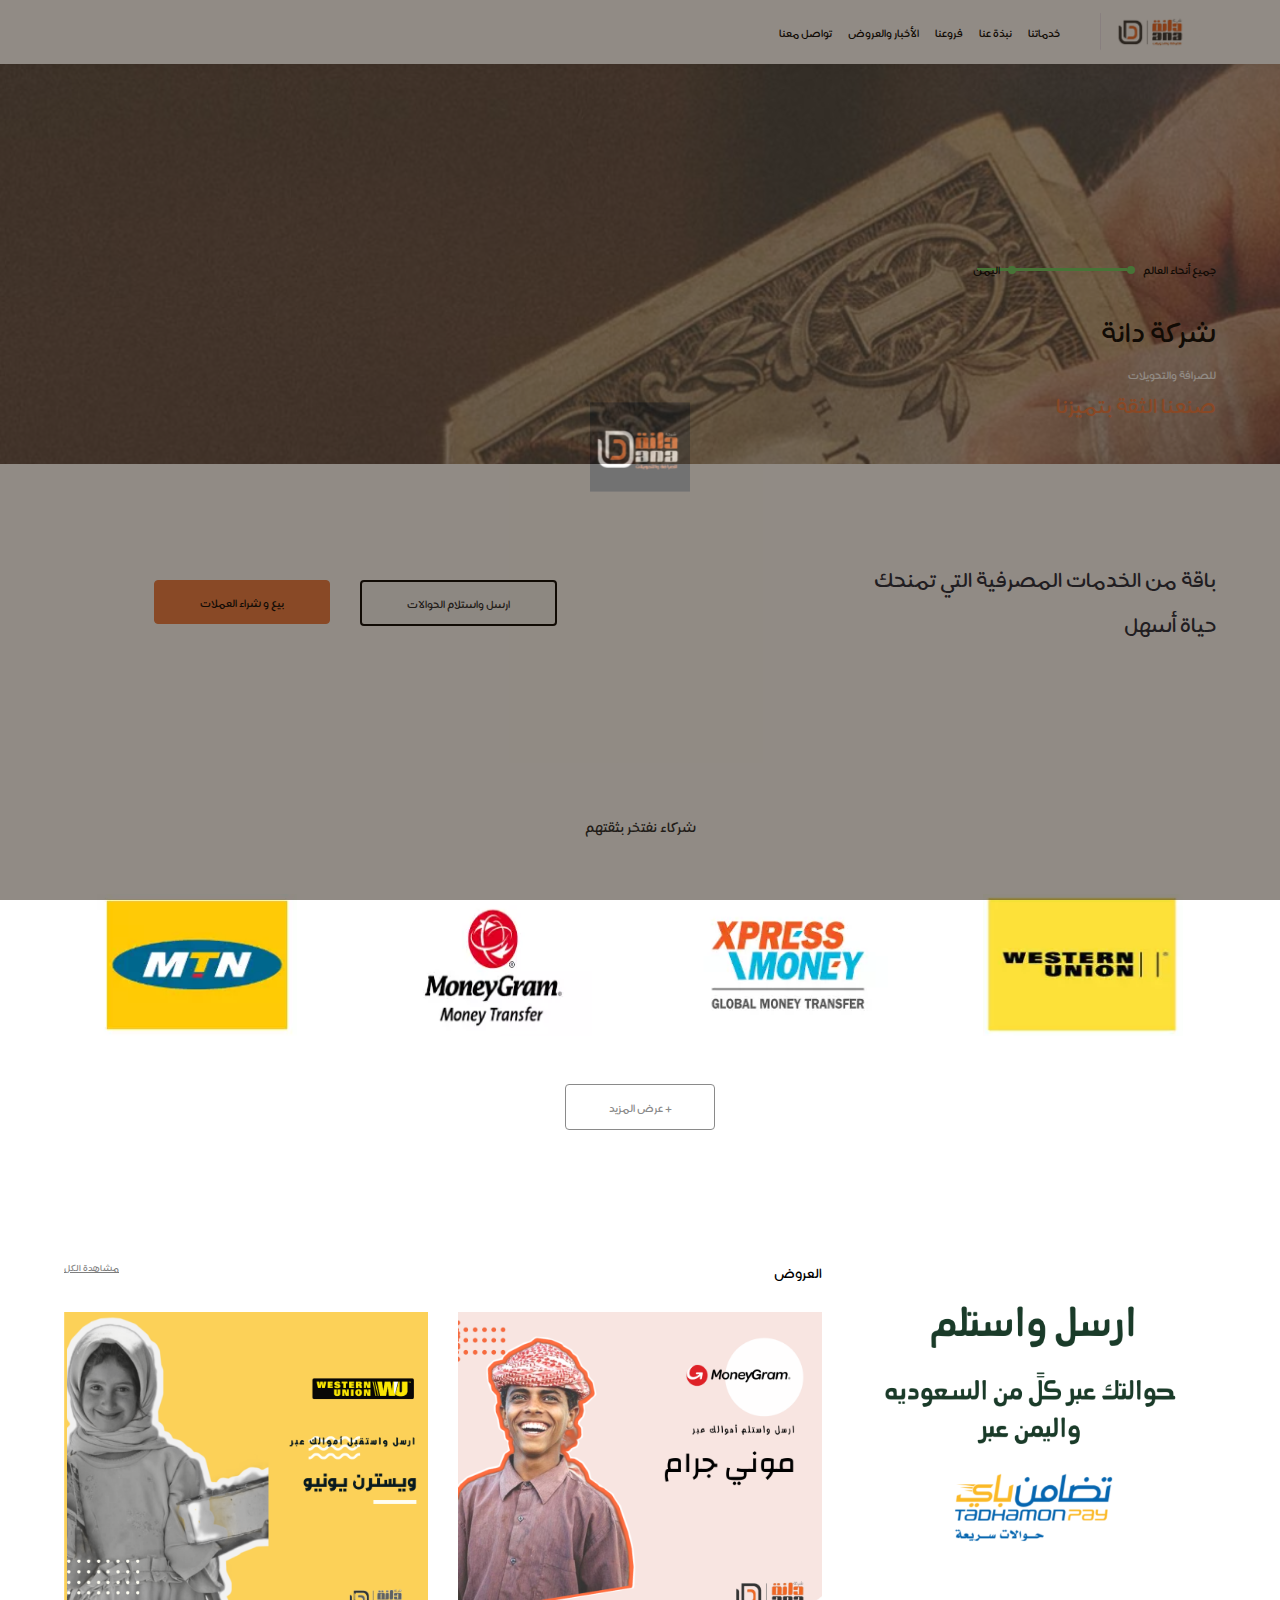
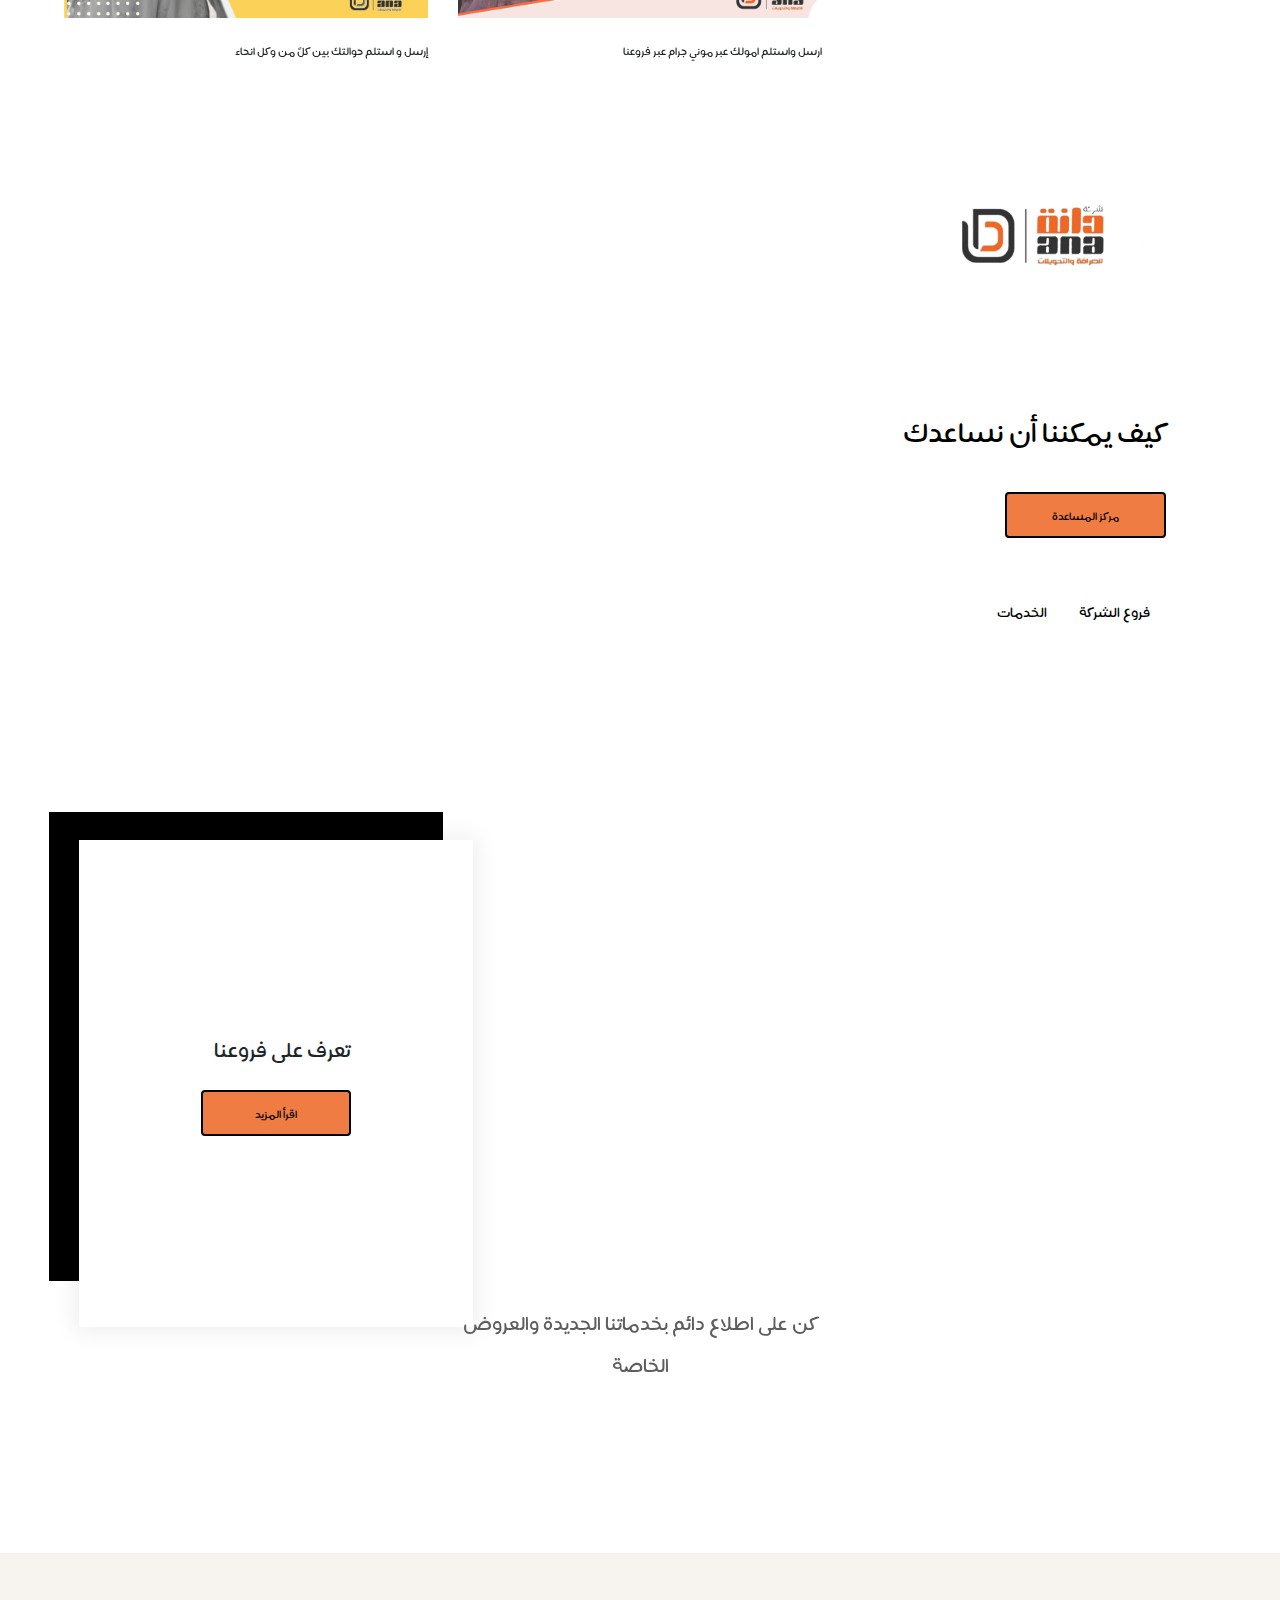
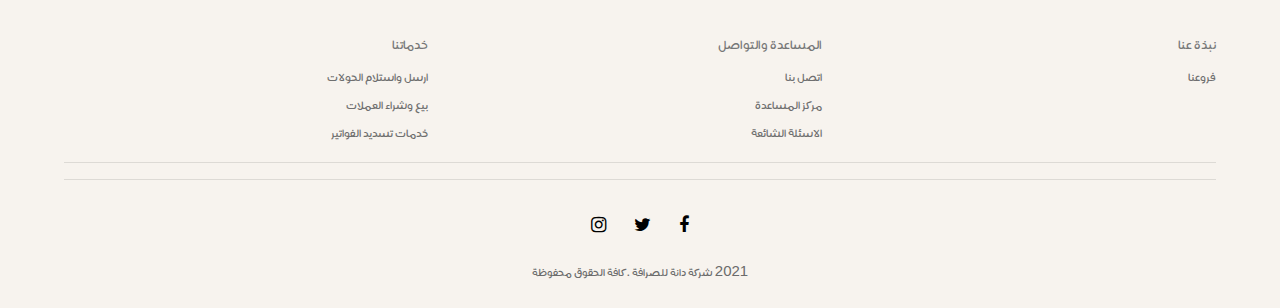
==== commit 235f18a5: "9:35" ====
--- a/index.html
+++ b/index.html
@@ -256,7 +256,7 @@
           <!-- Start Header -->
         <div class="mainSlidersCont relative">
             <div class="mainSliders">
-                                                            <div class="banner background" style="background-image: url(&quot;/img/bb.jpg&quot;); background-position-y: -0.1px;">
+                                                            <div class="banner background" style="background-image: url(&quot;bb.jpg&quot;); background-position-y: -0.1px;">
             <div class="site-width relative">
 
                 <div class="floatDiv">
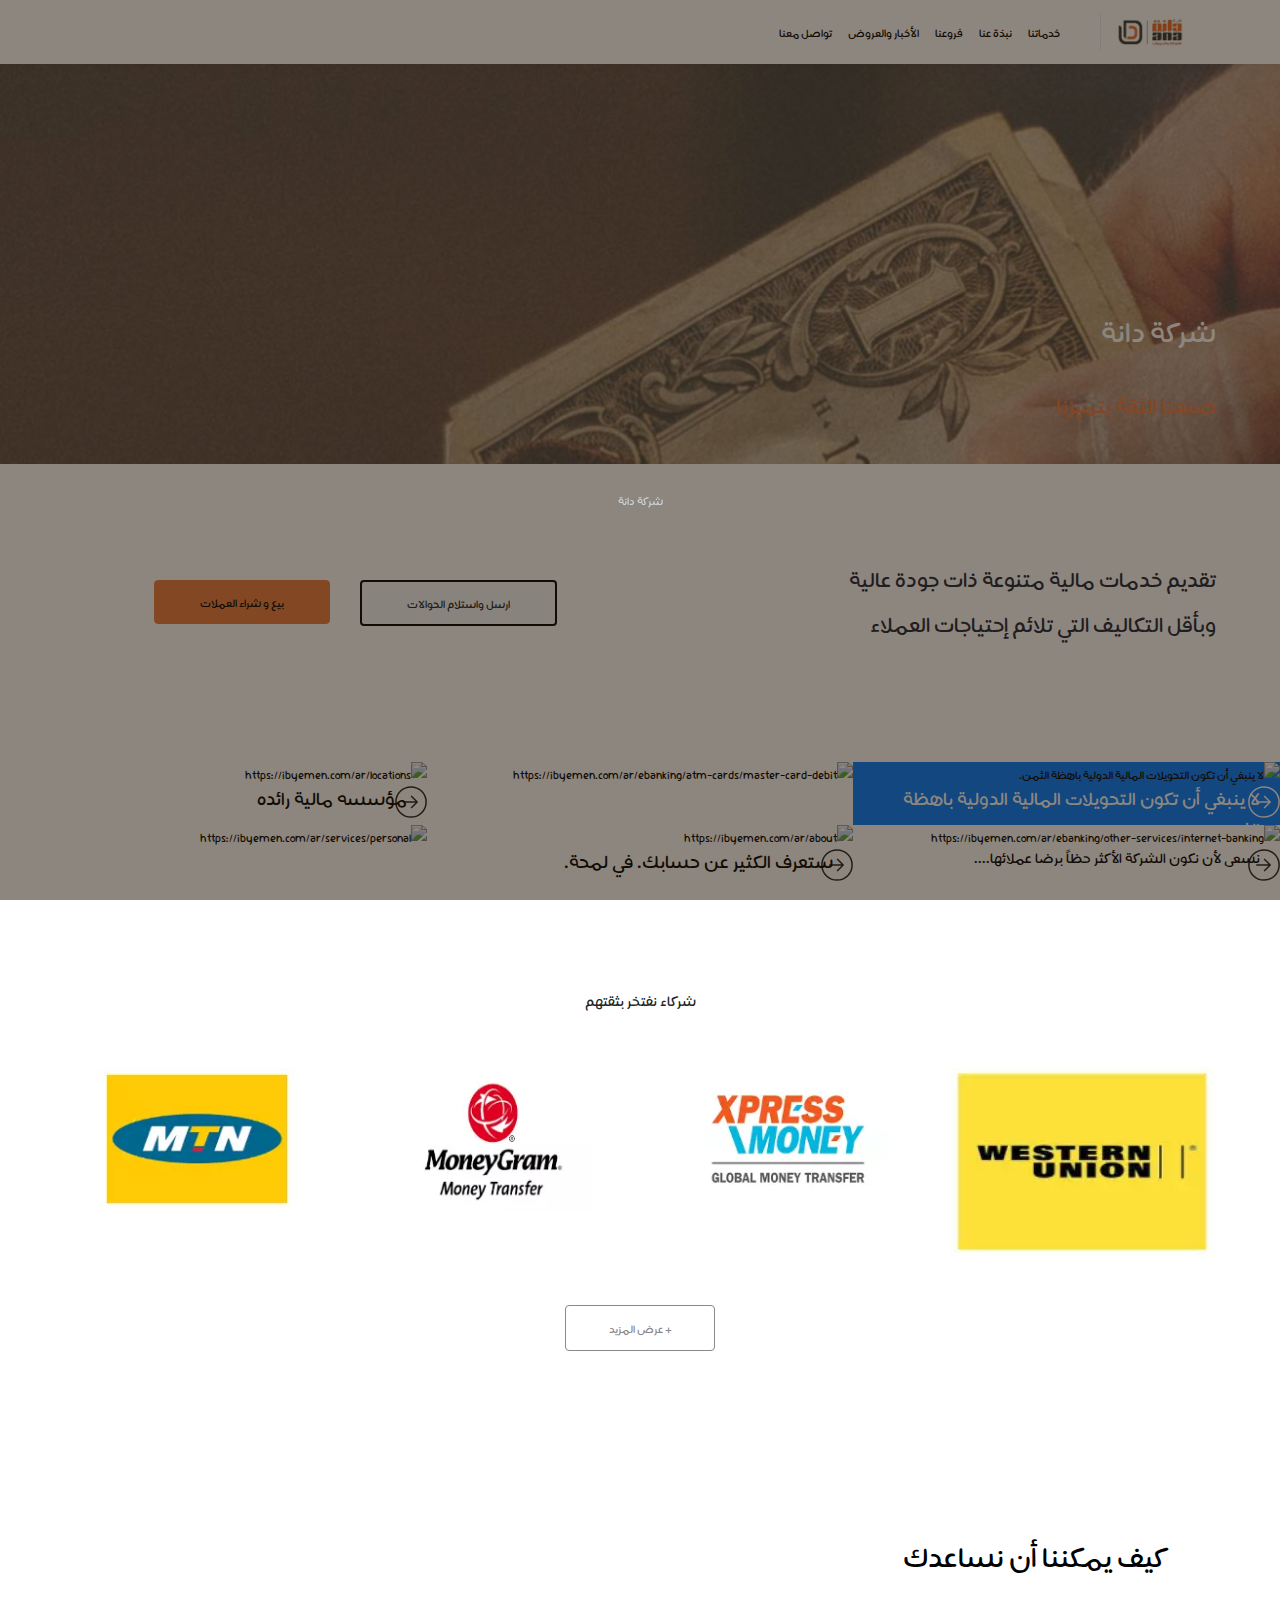
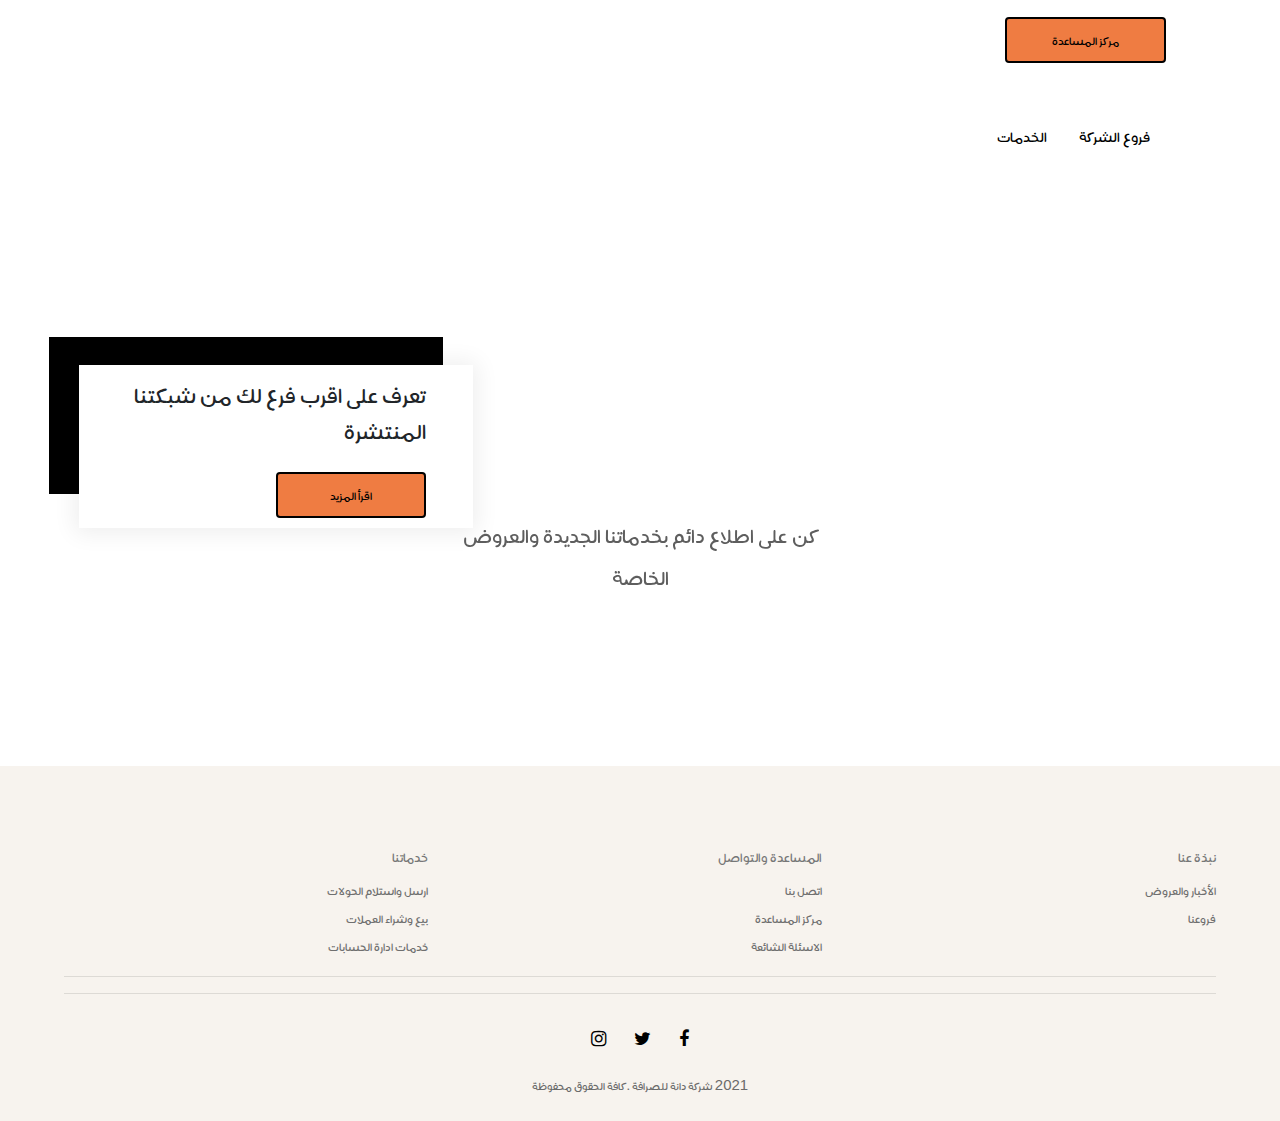
==== commit aaa72aad: "add files 28-7-2021" ====
--- a/index.html
+++ b/index.html
@@ -1,8 +1,7 @@
 <!doctype html>
 <html lang="ar">
 <head>
-    <title>شركة دانة للصرافة  
-</title>
+    <title>شركة دانة للصرافة</title>
     <meta http-equiv="Content-Type" content="text/html; charset=UTF-8">
     <meta name="viewport" content="width=device-width, initial-scale=1, maximum-scale=1, user-scalable=no"/>
     <meta property="og:site_name" content="شركة دانة للصرافة"/>
@@ -153,23 +152,69 @@
     </style>
     <link href="css/css-reset.min.css" rel="stylesheet" type="text/css"/>
     <link href="css/bootstrap.min.css" rel="stylesheet" type="text/css"/>
-            <link href="css/mdb.rtl.css" rel="stylesheet" type="text/css"/>
-            <link href="css/slick.min.css" rel="stylesheet" type="text/css"/>
-
-    <link href="css/style.css" rel="stylesheet" type="text/css"/>
+     <link href="css/mdb.rtl.css" rel="stylesheet" type="text/css"/>
+     <link href="css/slick.min.css" rel="stylesheet" type="text/css"/>
+    <link href="css/style.css" rel="stylesheet" type="text/css"/> 
     <link href="css/responsive.css" rel="stylesheet" type="text/css"/>
     </head>
 <body>
 <div class="loader">
-    <div>
-
-<svg xmlns="http://www.w3.org/2000/svg" xmlns:xlink="http://www.w3.org/1999/xlink" width="1100" height="984" viewBox="0 0 1100 984"><defs><pattern id="a" preserveAspectRatio="none" width="100%" height="100%" viewBox="0 0 509 266"><image width="509" height="266" xlink:href="[data-uri]"/></pattern><clipPath id="c"><rect width="1100" height="984"/></clipPath></defs><g id="b" clip-path="url(#c)"><rect width="1100" height="984"/><rect width="996" height="521" transform="translate(52 232)" fill="url(#a)"/>
-</g>
-</svg>          
+ <div>
+
+    <svg version="1.0" xmlns="http://www.w3.org/2000/svg"
+    width="1241.000000pt" height="1754.000000pt" viewBox="0 0 1241.000000 1754.000000"
+    preserveAspectRatio="xMidYMid meet">
+   <metadata>
+   Created by potrace 1.16, written by Peter Selinger 2001-2019
+   </metadata>
+   <g transform="translate(0.000000,1754.000000) scale(0.100000,-0.100000)"
+   fill="#000000" stroke="none">
+   <path d="M2883 10923 l-1253 -3 0 -1666 c0 -1840 -4 -1716 63 -1854 45 -91
+   141 -187 236 -234 62 -32 174 -65 219 -66 9 0 12 329 12 1611 0 1091 3 1617
+   10 1630 10 19 32 19 953 19 890 0 948 -1 1058 -20 136 -23 195 -43 302 -104
+   229 -131 372 -310 462 -579 66 -198 66 -206 62 -1332 -4 -1128 2 -1045 -77
+   -1268 -105 -298 -325 -515 -625 -615 -122 -41 -185 -43 -1255 -39 -1020 3
+   -1025 3 -1101 25 -301 86 -522 273 -659 556 -59 121 -86 223 -100 365 -6 62
+   -10 495 -10 1047 0 931 0 943 -21 1010 -67 216 -195 334 -428 394 -43 11 -92
+   20 -108 20 l-28 0 3 -1142 c3 -1661 3 -1672 35 -1788 147 -539 559 -926 1103
+   -1037 83 -17 173 -18 1339 -18 1161 0 1256 1 1338 18 385 78 709 294 918 612
+   107 162 172 326 211 530 l23 120 -2 1272 c-1 1248 -2 1275 -22 1383 -57 293
+   -184 534 -391 740 -247 247 -528 375 -895 410 -60 5 -112 9 -115 8 -3 -2 -569
+   -4 -1257 -5z"/>
+   <path d="M6073 8180 c-94 -19 -156 -70 -196 -159 -18 -41 -21 -68 -21 -244
+   l-1 -199 28 -24 28 -24 333 0 333 0 21 23 c35 37 42 80 42 247 0 225 15 260
+   112 260 35 0 54 -6 75 -24 l28 -24 0 -259 c0 -142 -3 -270 -8 -285 -4 -15 -19
+   -36 -34 -45 -24 -16 -66 -19 -398 -23 -365 -5 -371 -5 -415 -29 -59 -30 -107
+   -76 -133 -126 -17 -34 -21 -67 -28 -220 -4 -99 -8 -231 -8 -292 l-1 -113 800
+   0 c724 0 804 2 833 16 78 41 131 100 155 174 8 23 15 229 22 586 11 622 12
+   615 -60 696 -23 26 -61 55 -92 69 l-53 24 -660 2 c-363 0 -679 -3 -702 -7z
+   m730 -920 c44 -35 50 -74 42 -275 -4 -105 -12 -193 -19 -206 -17 -34 -77 -52
+   -128 -38 -33 8 -43 17 -58 53 -18 38 -19 60 -13 229 3 104 11 197 17 209 24
+   49 113 64 159 28z"/>
+   <path d="M8075 8178 c-89 -20 -158 -103 -169 -203 -3 -28 -8 -221 -11 -430 -3
+   -209 -8 -503 -11 -652 -5 -225 -3 -273 8 -274 7 0 171 0 363 1 389 2 387 1
+   404 67 5 21 13 265 16 543 4 278 10 563 14 634 7 124 8 130 35 152 40 35 104
+   33 138 -3 15 -16 31 -40 37 -55 7 -18 6 -227 -1 -637 -6 -335 -8 -621 -4 -634
+   3 -14 14 -34 23 -46 17 -20 28 -21 238 -26 301 -6 334 -2 398 46 57 43 102
+   104 117 158 5 20 14 282 19 582 12 611 12 609 -54 686 -20 24 -60 54 -93 69
+   l-57 27 -685 3 c-388 1 -702 -2 -725 -8z"/>
+   <path d="M10167 8179 c-91 -21 -156 -73 -196 -159 -23 -51 -26 -68 -29 -228
+   -3 -123 -1 -181 8 -203 25 -59 24 -59 382 -59 l327 0 28 24 c25 21 28 33 34
+   107 4 46 8 135 8 197 1 164 22 202 111 202 53 0 76 -13 96 -53 15 -28 16 -61
+   11 -286 -7 -283 -9 -292 -74 -310 -23 -7 -170 -11 -369 -11 -396 0 -407 -2
+   -496 -90 -38 -39 -60 -69 -66 -96 -6 -21 -14 -161 -18 -310 -6 -260 -6 -272
+   12 -281 11 -4 366 -8 789 -7 751 1 771 1 816 21 59 26 113 75 147 131 25 44
+   27 54 33 242 4 107 8 368 10 580 4 376 3 386 -17 430 -29 61 -78 108 -144 138
+   l-54 25 -656 2 c-360 2 -672 -1 -693 -6z m733 -927 c38 -38 42 -80 33 -289 -8
+   -160 -10 -174 -32 -197 -50 -53 -149 -38 -176 28 -12 29 -14 71 -8 233 l6 198
+   28 27 c40 40 109 40 149 0z"/>
+   </g>
+   </svg>
+          
           
           
        
-        <span></span>
+        <span>شركة دانة</span>
     </div>
 </div>
 <header>
@@ -197,7 +242,7 @@
                             <ul class="navbar-nav mr-auto">
 
                                 <li class="nav-item">
-                                    <a href="/services"  target="_self" class="nav-link">خدماتنا</a>
+                                    <a href="/services.html"  target="_self" class="nav-link">خدماتنا</a>
                                 </li>
                                 <li class="nav-item">
                                     <a href="/about"  target="_self" class="nav-link"> نبذة عنا </a>
@@ -205,8 +250,8 @@
                                 <li class="nav-item"><a href="/locations"  target="_self" class="nav-link">فروعنا</a>
                                 </li>
             
-                                <li class="nav-item"><a href="/news"  target="_self" class="nav-link">الأخبار والعروض</a></li>
-                                <li class="nav-item"><a href="/contact"  target="_self" class="nav-link">تواصل معنا </a></li>
+                                <li class="nav-item"><a href="news.html"  target="_self" class="nav-link">الأخبار والعروض</a></li>
+                                <li class="nav-item"><a href="/contact.html"  target="_self" class="nav-link">تواصل معنا </a></li>
                             </ul>
 
 
@@ -221,45 +266,11 @@
 </header>
 
     <section class="homePage">
-        <!-- <div class="mainSlidersCont relative">
-            <div class="mainSliders">
-                                                            <div>
-                     
-
-                            
-                            <div class="floatDiv">
-                                <div>
-                                    <h2 class="dana"> <h1 style="color: #000">شركةدانة</h1> للصرافة والتحويلات</h2>
-                                    <br>
-                             <h2>صنعنا الثقة بتميزنا</h2>
-                                </div>
-                            </div>
-                        </div>
-                                 <div>
-               
-
-                            
-                            <div class="floatDiv">
-                                <div>
-                                                                            <ul class="timeline clearfix">
-                                            <li style="color: #000"><span>جميع أنحاء العالم</span></li>
-                                            <li style="color: #000"><span>اليمن</span></li>
-                                        </ul>
-                                                                      
-                                </div>
-                            </div>
-                        </div>
-                                                </div>
-
-        </div> -->
-
-          <!-- Start Header -->
         <div class="mainSlidersCont relative">
-            <div class="mainSliders">
-                                                            <div class="banner background" style="background-image: url(&quot;bb.jpg&quot;); background-position-y: -0.1px;">
+         <div class="mainSliders">
+         <div class="banner background" style="background-image: url(&quot;img/bb.jpg&quot;); background-position-y: -0.1px;">
             <div class="site-width relative">
-
-                <div class="floatDiv">
+               <div class="floatDiv">
                     <div>
                         <div class="flex-parent">
                             <div class="input-flex-container">
@@ -271,38 +282,33 @@
                                 </div>
                             </div>
                         </div>
-                        <h2>باقة من الخدمات المصرفية التي تمنحك حياة أسهل</h2>
-                    </div>
-                </div>
-            </div>
-        </div>
-                     
-
-                            
-                            <div class="floatDiv">
+                        <h2>
+                         
+وبأقل التكاليف التي تلائم إحتياجات العملاء  
+                        </h2>
+                    </div>
+                </div>
+            </div>
+                 <div class="floatDiv">
                                 <div>
-                                    <h2 class="dana"> </h2><h1 style="color: #000">شركة  دانة</h1> للصرافة والتحويلات
+                                    <h2 class="dana"> </h2><h1 style="color: rgb(255, 255, 255)">شركة  دانة</h1> 
                                     <br>
-                             <h2>صنعنا الثقة بتميزنا</h2>
-                                </div>
-                            </div>
+                                     <h2>صنعنا الثقة بتميزنا</h2>
+                                </div>
+                  </div>
                         
-                                 <div>
-               
-
-                            
-                            <div class="floatDiv">
+             <div>
+                  <div class="floatDiv">
                                 <div>
-                                                                            <ul class="timeline clearfix">
+                                        <!-- <ul class="timeline clearfix">
                                             <li style="color: #000"><span>جميع أنحاء العالم</span></li>
                                             <li style="color: #000"><span>اليمن</span></li>
-                                        </ul>
+                                        </ul> -->
                                                                       
                                 </div>
                             </div>
-                        </div>
-                                                </div>
-
+             </div>
+        </div>
         </div>
 
 
@@ -311,17 +317,19 @@
             <div class="site-width">
                 <div class="row">
                     <div class="col-md-6">
-                        <h2>باقة من الخدمات المصرفية التي تمنحك حياة أسهل</h2>
+                        <h2>
+                            تقديم خدمات مالية متنوعة ذات جودة عالية
+                            وبأقل التكاليف التي تلائم إحتياجات العملاء                          </h2>
                     </div>
                     <div class="col-md-6 mt-4">
                         <div class="row">
                        
                             <div class="col-sm-6 col-sm-6 text-left  text-left ">
-                                <a href="/services#sell-and-buy-currencies"
+                                <a href="/services.html"
                                    class="btn btn-light border">ارسل واستلام الحوالات</a>
                             </div>
                             <div class="col-sm-6 col-md-6 text-right ">
-                                <a href="/services#voices-payment"
+                                <a href="/services.html"
                                    class="btn btn-secondary">بيع و شراء العملات </a>
                             </div>
                         </div>
@@ -329,419 +337,153 @@
                 </div>
             </div>
         </div>
-<div class="partnersSlidersContainer site-width">
-    <h2 class="heading_2 text-center pb-5">شركاء نفتخر بثقتهم </h2>
-
-    <div class="partnersSliders  row">
-                            <div class="img-container col-6 col-md-3 mb-5">
-                <a href="#" data-toggle="modal" data-target="#id1"><img
-                            src="img/1-hr.webp"
-                            alt="ويسترن يونيون }"/></a>
-
-                <!-- Modal -->
-                <div class="modal fade" id="id1" tabindex="-1" role="dialog"
-                     aria-labelledby="exampleModalLabel" aria-hidden="true">
-                    <div class="modal-dialog modal-lg" role="document">
-                        <div class="modal-content"
-                             style="border-top: 10px solid  #8F119B">
-                            <div class="modal-header" style="border: none">
-                                <h5 id="exampleModalLabel"><img class="mb-3"
-                                                                style="max-width: 180px;padding-top: 10px;display: inline-block"
-                                                                src="img/1-hr.webp"
-                                                                alt="Yemen mobiL}"/>
-                                </h5>
-                                <button type="button" class="close" data-dismiss="modal" aria-label="Close">
-                                    <span aria-hidden="true">&times;</span>
-                                </button>
-                            </div>
-                                                                    <img src="img/1-hr.webp"
-                                     alt=" ويسترن يونيون}"/>
-                                <div class="modal-body">
-                                    <h3 class="modal-title"> ويسترن يونيون </h3>
-                                    <p>ويسترن يونيون أو شركة الاتحاد الغربي ‏، هي شركة معاملات مالية وخدمة اتصال يقع مقرها الرئيسي في دنفر بكولورادو. كانت تعد أفضل شركات أعمال تحويل التلغراف في الولايات المتحدة، حتى توقفت في عام 2006<br /><br />للمزيد <a target="_blank" href="https://www.westernunion.com/ma/ar/home.html">إنقر هنا</a></p>
-                                </div>
-                            
-                        </div>
-                    </div>
-                </div>
-            </div>
-                            <div class="img-container col-6 col-md-3 mb-5">
-                <a href="#" data-toggle="modal" data-target="#id2"><img
-                            src="img/xm.webp"
-                            alt="اكسبرس موني}"/></a>
-
-                <!-- Modal -->
-                <div class="modal fade" id="id2" tabindex="-1" role="dialog"
-                     aria-labelledby="exampleModalLabel" aria-hidden="true">
-                    <div class="modal-dialog modal-lg" role="document">
-                        <div class="modal-content"
-                             style="border-top: 10px solid  #00ACEE">
-                            <div class="modal-header" style="border: none">
-                                <h5 id="exampleModalLabel"><img class="mb-3"
-                                                                style="max-width: 180px;padding-top: 10px;display: inline-block"
-                                                                src="img/‏‏xm.webp"
-                                                                alt="اكسبرس موني}"/>
-                                </h5>
-                                <button type="button" class="close" data-dismiss="modal" aria-label="Close">
-                                    <span aria-hidden="true">&times;</span>
-                                </button>
-                            </div>
-                                                                    <img src="img/xm.webp"
-                                     alt="اكسبرس موني}"/>
-                                <div class="modal-body">
-                                    <h3 class="modal-title">اكسبرس موني</h3>
-                                    <p>إكسبريس مونى هى واحدة من أكبر شركات تحويل الأموال وجوداً فى العالم فهى توجد فى 5 قارات وفى أكثر من 180 بلداً و أكثر من 200.000 ألف من المواقع. تأسست عام 1999 فى الممكلة العربية المتحدة بدبى ومقرها الرئيسى هانك حيث أصبحت من أسرع العلامات التجارية فى العالم فى تحويل الأموال . ومن خلال العمل مع أكبر البنوك والشركات المالية غير المصرفية تمكنت الشركة فى التوسع وإنشاء واحدة من أكبر شبكات التحويلات المالية فأنها تركزعلى التوسع السريع إلى زوايا بعيدة عن العالم تكون اًمنه وبسيطة</p><p>للمزيد <a target="_blank" href="http://www.xpressmoney.com">إنقر هنا</a></p>
-                                </div>
-                            
-                        </div>
-                    </div>
-                </div>
-            </div>
-                            <div class="img-container col-6 col-md-3 mb-5">
-                <a href="#" data-toggle="modal" data-target="#id3"><img
-                            src="img/4-hr.webp"
-                            alt="موني جرام}"/></a>
-
-                <!-- Modal -->
-                <div class="modal fade" id="id3" tabindex="-1" role="dialog"
-                     aria-labelledby="exampleModalLabel" aria-hidden="true">
-                    <div class="modal-dialog modal-lg" role="document">
-                        <div class="modal-content"
-                             style="border-top: 10px solid  #F80000">
-                            <div class="modal-header" style="border: none">
-                                <h5 id="exampleModalLabel"><img class="mb-3"
-                                                                style="max-width: 180px;padding-top: 10px;display: inline-block"
-                                                                src="img/4-hr.webp"
-                                                                alt="موني جرام}"/>
-                                </h5>
-                                <button type="button" class="close" data-dismiss="modal" aria-label="Close">
-                                    <span aria-hidden="true">&times;</span>
-                                </button>
-                            </div>
-                                                                    <img src="img/4-hr.webp"
-                                     alt="موني جرام}"/>
-                                <div class="modal-body">
-                                    <h3 class="modal-title">موني جرام</h3>
-                                    <p>تجعل&nbsp;موني جرام عمليات تحويل الأموال سهلة ومناسبة من خلال شبكتنا العالمية في أكثر من 200 بلد ومنطقة.<br />توفّر&nbsp;موني جرام أساليب سريعة وموثوقة لإرسال المال: الإرسال من أجل الاستلام نقداً، إلى حساب&nbsp; بنكي أو إلى محفظة جوالة.</p><p><br />للمزيد&nbsp; <a target="_blank" href="http://global.moneygram.com">إنقر هنا</a></p>
-                                </div>
-                            
-                        </div>
-                    </div>
-                </div>
-            </div>
-                            <div class="img-container col-6 col-md-3 mb-5">
-                <a href="#" data-toggle="modal" data-target="#id4"><img
-                            src="img/2-hr.webp"
-                            alt=" MTN }"/></a>
-
-                <!-- Modal -->
-                <div class="modal fade" id="id4" tabindex="-1" role="dialog"
-                     aria-labelledby="exampleModalLabel" aria-hidden="true">
-                    <div class="modal-dialog modal-lg" role="document">
-                        <div class="modal-content"
-                             style="border-top: 10px solid  #DE9307">
-                            <div class="modal-header" style="border: none">
-                                <h5 id="exampleModalLabel"><img class="mb-3"
-                                                                style="max-width: 180px;padding-top: 10px;display: inline-block"
-                                                                src="img/2-hr.webp"
-                                                                alt="MTN  }"/>
-                                </h5>
-                                <button type="button" class="close" data-dismiss="modal" aria-label="Close">
-                                    <span aria-hidden="true">&times;</span>
-                                </button>
-                            </div>
-                                                                    <img src="img/2-hr.webp"
-                                     alt=" MTN }"/>
-                                <div class="modal-body">
-                                    <h3 class="modal-title"> MTN </h3>
-                            
-                                </div>
-                            
-                        </div>
-                    </div>
-                </div>
-            </div>
-                            <div class="img-container col-6 col-md-3 mb-5">
-                <a href="#" data-toggle="modal" data-target="#id6"><img
-                            src="img/yah.png"
-                            alt="ياه موني}"/></a>
-
-                <!-- Modal -->
-                <div class="modal fade" id="id6" tabindex="-1" role="dialog"
-                     aria-labelledby="exampleModalLabel" aria-hidden="true">
-                    <div class="modal-dialog modal-lg" role="document">
-                        <div class="modal-content"
-                             style="border-top: 10px solid  #78BD1E">
-                            <div class="modal-header" style="border: none">
-                                <h5 id="exampleModalLabel"><img class="mb-3"
-                                                                style="max-width: 180px;padding-top: 10px;display: inline-block"
-                                                                src="img/yah.png"
-                                                                alt="ياه موني}"/>
-                                </h5>
-                                <button type="button" class="close" data-dismiss="modal" aria-label="Close">
-                                    <span aria-hidden="true">&times;</span>
-                                </button>
-                            </div>
-                                                                    <img src="img/yah.png"
-                                     alt="شفت موني}"/>
-                                <div class="modal-body">
-                                    <h3 class="modal-title">ياه موني</h3>
-                                    <a href="#">إنقر هنا</a></p>
-                                </div>
-                            
-                        </div>
-                    </div>
-                </div>
-            </div>
-                            <div class="img-container col-6 col-md-3 mb-5">
-                <a href="#" data-toggle="modal" data-target="#id7"><img
-                            src="img/mm.png"
-                            alt="شركة سويد للصرافة}"/></a>
-
-                <!-- Modal -->
-                <div class="modal fade" id="id7" tabindex="-1" role="dialog"
-                     aria-labelledby="exampleModalLabel" aria-hidden="true">
-                    <div class="modal-dialog modal-lg" role="document">
-                        <div class="modal-content"
-                             style="border-top: 10px solid  #199E05">
-                            <div class="modal-header" style="border: none">
-                                <h5 id="exampleModalLabel"><img class="mb-3"
-                                                                style="max-width: 180px;padding-top: 10px;display: inline-block"
-                                                                src="img/mm.png"
-                                                                alt="شركة سويد للصرافة}"/>
-                                </h5>
-                                <button type="button" class="close" data-dismiss="modal" aria-label="Close">
-                                    <span aria-hidden="true">&times;</span>
-                                </button>
-                            </div>
-                                                                    <img src="img/mm.png"
-                                     alt="شركة سويد للصرافة}"/>
-                                <div class="modal-body">
-                                    <h3 class="modal-title">شركة سويد للصرافة</h3>
-                                    <p><em>شركة سويد للصرافة للحوالات </em>
-                                    </p><p>للمزيد عبر الرابط</p><p><a href="#">سويد</a></p>
-                                </div>
-                            
-                        </div>
-                    </div>
-                </div>
-            </div>
-                            <div class="img-container col-6 col-md-3 mb-5">
-                <a href="#" data-toggle="modal" data-target="#id8"><img
-                            src="img/aa.png"
-                            alt="شركة الناصر }"/></a>
-
-                <!-- Modal -->
-                <div class="modal fade" id="id8" tabindex="-1" role="dialog"
-                     aria-labelledby="exampleModalLabel" aria-hidden="true">
-                    <div class="modal-dialog modal-lg" role="document">
-                        <div class="modal-content"
-                             style="border-top: 10px solid  #FABE19">
-                            <div class="modal-header" style="border: none">
-                                <h5 id="exampleModalLabel"><img class="mb-3"
-                                                                style="max-width: 180px;padding-top: 10px;display: inline-block"
-                                                                src="img/aa.png"
-                                                                alt="  شركة الناصر}"/>
-                                </h5>
-                                <button type="button" class="close" data-dismiss="modal" aria-label="Close">
-                                    <span aria-hidden="true">&times;</span>
-                                </button>
-                            </div>
-                                                                    <img src="img/aa.png"
-                                     alt="شركة الناصر}"/>
-                                <div class="modal-body">
-                                    <h3 class="modal-title">شركة الناصر</h3>
-                    
-                                </div>
-                            
-                        </div>
-                    </div>
-                </div>
-            </div>
-                            <div class="img-container col-6 col-md-3 mb-5">
-                <a href="#" data-toggle="modal" data-target="#id10"><img
-                            src="img/aln.png"
-                            alt="النجم للحوالات}"/></a>
-
-                <!-- Modal -->
-                <div class="modal fade" id="id10" tabindex="-1" role="dialog"
-                     aria-labelledby="exampleModalLabel" aria-hidden="true">
-                    <div class="modal-dialog modal-lg" role="document">
-                        <div class="modal-content"
-                             style="border-top: 10px solid  #067C4B">
-                            <div class="modal-header" style="border: none">
-                                <h5 id="exampleModalLabel"><img class="mb-3"
-                                                                style="max-width: 180px;padding-top: 10px;display: inline-block"
-                                                                src="img/aln.png"
-                                                                alt="النجم  للحولات }"/>
-                                </h5>
-                                <button type="button" class="close" data-dismiss="modal" aria-label="Close">
-                                    <span aria-hidden="true">&times;</span>
-                                </button>
-                            </div>
-                                                                    <img src="img/aln.png"
-                                     alt="النجم للحوالات}"/>
-                                <div class="modal-body">
-                                    <h3 class="modal-title">النجم للحوالات</h3>
-                                    <p>
-                                        </p>
-                                        <p>
-
-                                    </p><p>للمزيد :&nbsp;<br /><a href="http://alnajem.com"></a></p><p>&nbsp;</p><p>&nbsp;</p>
-                                </div>
-                            
-                        </div>
-                    </div>
-                </div>
-            </div>
-                            <div class="img-container col-6 col-md-3 mb-5">
-                <a href="#" data-toggle="modal" data-target="#id11"><img
-                            src="img/h1.png"
-                            alt="الحزمي للصرافة}"/></a>
-
-                <!-- Modal -->
-                <div class="modal fade" id="id11" tabindex="-1" role="dialog"
-                     aria-labelledby="exampleModalLabel" aria-hidden="true">
-                    <div class="modal-dialog modal-lg" role="document">
-                        <div class="modal-content"
-                             style="border-top: 10px solid  #0F4778">
-                            <div class="modal-header" style="border: none">
-                                <h5 id="exampleModalLabel"><img class="mb-3"
-                                                                style="max-width: 180px;padding-top: 10px;display: inline-block"
-                                                                src="img/h1.png"
-                                                                alt="الحزمي للصرافة}"/>
-                                </h5>
-                                <button type="button" class="close" data-dismiss="modal" aria-label="Close">
-                                    <span aria-hidden="true">&times;</span>
-                                </button>
-                            </div>
-                                                                    <img src="img/h1.png"
-                                     alt="الحزمي للصرافة}"/>
-                                <div class="modal-body">
-                                    <h3 class="modal-title">الحزمي للصرافة</h3>
-                             
-                                </div>
-                            
-                        </div>
-                    </div>
-                </div>
-            </div>
-                            <div class="img-container col-6 col-md-3 mb-5">
-                <a href="#" data-toggle="modal" data-target="#id12"><img
-                            src="img/h2.png"
-                            alt="شركة الأمتياز للصرافة}"/></a>
-
-                <!-- Modal -->
-                <div class="modal fade" id="id12" tabindex="-1" role="dialog"
-                     aria-labelledby="exampleModalLabel" aria-hidden="true">
-                    <div class="modal-dialog modal-lg" role="document">
-                        <div class="modal-content"
-                             style="border-top: 10px solid  #E3A220">
-                            <div class="modal-header" style="border: none">
-                                <h5 id="exampleModalLabel"><img class="mb-3"
-                                                                style="max-width: 180px;padding-top: 10px;display: inline-block"
-                                                                src="img/h2.png"
-                                                                alt="شركة الأمتياز للصرافة}"/>
-                                </h5>
-                                <button type="button" class="close" data-dismiss="modal" aria-label="Close">
-                                    <span aria-hidden="true">&times;</span>
-                                </button>
-                            </div>
-                                                                    <img src="img/h2.png"
-                                     alt="شركة الأمتياز للصرافة}"/>
-                                <div class="modal-body">
-                                    <h3 class="modal-title">شركة الأمتياز للصرافة</h3>
-                     
-                                </div>
-                            
-                        </div>
-                    </div>
-                </div>
-            </div>
-                            <div class="img-container col-6 col-md-3 mb-5">
-                <a href="#" data-toggle="modal" data-target="#id13"><img
-                            src="img/h3.webp"
-                            alt="بنك الأمل}"/></a>
-
-                <!-- Modal -->
-                <div class="modal fade" id="id13" tabindex="-1" role="dialog"
-                     aria-labelledby="exampleModalLabel" aria-hidden="true">
-                    <div class="modal-dialog modal-lg" role="document">
-                        <div class="modal-content"
-                             style="border-top: 10px solid  #FFFFFF">
-                            <div class="modal-header" style="border: none">
-                                <h5 id="exampleModalLabel"><img class="mb-3"
-                                                                style="max-width: 180px;padding-top: 10px;display: inline-block"
-                                                                src="img/h3.webp"
-                                                                alt="بنك الأمل}"/>
-                                </h5>
-                                <button type="button" class="close" data-dismiss="modal" aria-label="Close">
-                                    <span aria-hidden="true">&times;</span>
-                                </button>
-                            </div>
-                                                                    <img src="img/h3.webp"
-                                     alt="بنك الأمل}"/>
-                                <div class="modal-body">
-                                    <h3 class="modal-title">بنك الأمل</h3>
-                              
-                                </div>
-                            
-                        </div>
-                    </div>
-                </div>
-            </div>
-                            <div class="img-container col-6 col-md-3 mb-5">
-                <a href="#" data-toggle="modal" data-target="#id14"><img
-                            src="img/Tadhamon Pay.png"
-                            alt="تضامن باي}"/></a>
-
-                <!-- Modal -->
-                <div class="modal fade" id="id14" tabindex="-1" role="dialog"
-                     aria-labelledby="exampleModalLabel" aria-hidden="true">
-                    <div class="modal-dialog modal-lg" role="document">
-                        <div class="modal-content"
-                             style="border-top: 10px solid  #0B68AF">
-                            <div class="modal-header" style="border: none">
-                                <h5 id="exampleModalLabel"><img class="mb-3"
-                                                                style="max-width: 180px;padding-top: 10px;display: inline-block"
-                                                                src="img/Tadhamon Pay.png"
-                                                                alt="تضامن باي}"/>
-                                </h5>
-                                <button type="button" class="close" data-dismiss="modal" aria-label="Close">
-                                    <span aria-hidden="true">&times;</span>
-                                </button>
-                            </div>
-                                                                    <img src="img/Tadhamon Pay.jpg"
-                                     alt="تضامن باي}"/>
-                                <div class="modal-body">
-                                    <h3 class="modal-title">تضامن باي</h3>
-                                    <p>عبارة عن خدمة الحوالات السريعة، من بنك التضامن عبر نظام سريع لإرسال و استقبال الحوالات الفردية &nbsp; ليخدم و يستقبل الحوالات من المغترب اليمني في المملكة العربة السعودية، وبقية بلدان العالم، ويتم تسليمها إلى أهاليهم و أصدقائهم في جميع مناطق الجمهورية بمختلف العملات، مثل: الريال اليمني، و الريال السعودي، والدولار الأمريكي، عبر شبكة وكلاء خدمة مال في جميع أنحاء الجمهورية</p><p><a target="_blank" href="https://www.tadhamonbank.com/affiliates/2"><strong>إنقر هنا للمزيد</strong></a></p>
-                                </div>
-                            
-                        </div>
-                    </div>
-                </div>
-            </div>
-        
-
+        <!--  -->
+        <!--  -->
+<!--  -->
+<section class="mt-2 mt-md-5 boxes mb-1 mb-md-5">
+    <div class="container-fluid">
+        <div class="row row-eq-height ">
+
+            
+                <div class="col-12  col-md-4  p-0  ">
+                    <div class="card border-0 rounded-0 h-100  position-relative bg-primary " style="background-color: #ef7c42">
+                        <a href="services/personal/western-union">
+<img class="card-img" src="img/mask.png" alt="لا ينبغي أن تكون التحويلات المالية الدولية باهظة الثمن."></a>
+                                                        <div class="card-img-overlay
+                                                                ">
+<h3 class="card-title   heading_1 ">
+<a href="https://ibyemen.com/ar/services/personal/western-union" style="color: #ffffff">
+لا ينبغي أن تكون التحويلات المالية الدولية باهظة الثمن.</a></h3>
+                            </div>
+                                                        <a class=" link" style="color: #fff!important;" href="https://ibyemen.com/ar/services/personal/western-union">
+                                        
+                                    <svg class="arrow-icon" xmlns="http://www.w3.org/2000/svg" width="32" height="32" viewBox="0 0 32 32">
+<g fill="none" stroke="#fff" stroke-width="1.5" stroke-linejoin="round" stroke-miterlimit="10">
+    <circle class="arrow-icon--circle" cx="16" cy="16" r="15.12"></circle>
+    <path class="arrow-icon--arrow" d="M16.14 9.93L22.21 16l-6.07 6.07M8.23 16h13.98"></path>
+</g>
+</svg>
+</a>
+
+</div>
+
+                </div>
+            
+                <div class="col-12  col-md-4  p-0  ">
+                    <div class="card border-0 rounded-0 h-100 ">
+                                                            <a href="ebanking/atm-cards/master-card-debit">
+                                <img class="card-img" src="img/imgimg-2.png" alt="https://ibyemen.com/ar/ebanking/atm-cards/master-card-debit"></a>
+                                                                                        
+                    </div>
+
+                </div>
+            
+                <div class="col-12  col-md-4  p-0  ">
+                    <div class="card border-0 rounded-0 h-100 ">
+                                                            <a href="locations">
+                                <img class="card-img" src="img/ee1.jpg" alt="https://ibyemen.com/ar/locations"></a>
+                                                                                            <div class="card-img-overlay
+                                                                    bottom2                                                                         ">
+                            <h3 class="card-title   heading_1 ">
+                                <a href="https://ibyemen.com/ar/locations">
+                                    مؤسسه مالية رائده </a></h3>
+                                                                </div>
+                                                                                            <a class=" link" href="https://ibyemen.com/ar/locations">
+                                                                        <svg class="arrow-icon" xmlns="http://www.w3.org/2000/svg" width="32" height="32" viewBox="0 0 32 32">
+                                    <g fill="none" stroke="#222" stroke-width="1.5" stroke-linejoin="round" stroke-miterlimit="10">
+                                        <circle class="arrow-icon--circle" cx="16" cy="16" r="15.12"></circle>
+                                        <path class="arrow-icon--arrow" d="M16.14 9.93L22.21 16l-6.07 6.07M8.23 16h13.98"></path>
+                                    </g>
+                                </svg>
+                            </a>
+                        
+                    </div>
+
+                </div>
+            
+                <div class="col-12  col-md-4  p-0  ">
+                    <div class="card border-0 rounded-0 h-100 ">
+                                                            <a href="ebanking/other-services/internet-banking">
+                                <img class="card-img" src="img/img-4.jpg" alt="https://ibyemen.com/ar/ebanking/other-services/internet-banking"></a>
+                                                                                            <div class="card-img-overlay
+                                                                                                     right  center                                     " style="max-width: 350px">
+                            <h3 class="card-title   font-weight-normal ">
+                                <a href="https://ibyemen.com/ar/ebanking/other-services/internet-banking">
+                                    نسعى لأن نكون الشركة الأكثر حظاً برضا عملائها....</a></h3>
+                                                                </div>
+                                                                                            <a class=" link" href="https://ibyemen.com/ar/ebanking/other-services/internet-banking">
+                                                                        <svg class="arrow-icon" xmlns="http://www.w3.org/2000/svg" width="32" height="32" viewBox="0 0 32 32">
+                                    <g fill="none" stroke="#222" stroke-width="1.5" stroke-linejoin="round" stroke-miterlimit="10">
+                                        <circle class="arrow-icon--circle" cx="16" cy="16" r="15.12"></circle>
+                                        <path class="arrow-icon--arrow" d="M16.14 9.93L22.21 16l-6.07 6.07M8.23 16h13.98"></path>
+                                    </g>
+                                </svg>
+                            </a>
+                        
+                    </div>
+
+                </div>
+            
+                <div class="col-12  col-md-4  p-0  ">
+                    <div class="card border-0 rounded-0 h-100 ">
+                                                            <a href="about">
+                                <img class="card-img" src="img/img-5.jpg" alt="https://ibyemen.com/ar/about"></a>
+                                                                                            <div class="card-img-overlay
+                                                                                                    ">
+                            <h3 class="card-title   heading_1 ">
+                                <a href="https://ibyemen.com/ar/about">
+                                    ستعرف الكثير عن حسابك. في لمحة.</a></h3>
+                                                                </div>
+                                                                                            <a class=" link" href="https://ibyemen.com/ar/about">
+                                                                           
+                                                                        <svg class="arrow-icon" xmlns="http://www.w3.org/2000/svg" width="32" height="32" viewBox="0 0 32 32">
+                                    <g fill="none" stroke="#222" stroke-width="1.5" stroke-linejoin="round" stroke-miterlimit="10">
+                                        <circle class="arrow-icon--circle" cx="16" cy="16" r="15.12"></circle>
+                                        <path class="arrow-icon--arrow" d="M16.14 9.93L22.21 16l-6.07 6.07M8.23 16h13.98"></path>
+                                    </g>
+                                </svg>
+                            </a>
+                        
+                    </div>
+
+                </div>
+            
+                <div class="col-12  col-md-4  p-0  ">
+                    <div class="card border-0 rounded-0 h-100 ">
+                                                            <a href="services/personal">
+                                <img class="card-img" src="img/home6.jpg" alt="https://ibyemen.com/ar/services/personal"></a>
+                                                                                            <div class="card-img-overlay
+                                                                                                                                           bottom text-center " style="max-width: 100%">
+                            <h3 class="card-title   heading_1 ">
+                                <a href="https://ibyemen.com/ar/services/personal" style="color: #ffffff">
+                                    ابدأ ونمي علاقتك المصرفية اليوم</a></h3>
+                                                                </div>
+                                                        
+                    </div>
+
+                </div>
+            
+
+        </div>
     </div>
-    <a href="#" class="btn" id="load-more-partners"> <span>+</span> عرض المزيد </a>
-
-</div>
-
-        <div class="news-currencies mb-5 mt-5">
+</section>
+<!--  -->
+
+
+
+
+
+        <!--  -->
+        <!--  -->
+
+
+        <!-- <div class="news-currencies mb-5 mt-5">
             <div class="site-width">
                 <div class="row">
-                    <div class="col-md-4 ">
-                            <a href="#" target="_blank">
-                                    <img src="img/2003.jpg"
-                                         alt="swaid ads"/>
-                                </a>
-                                                                        </div>
-                    <div class="col-md-8">
+                     <div class="col-md-8">
                         <div class="newsOffersContainer">
                             <h2 class="heading_2"><a
-                                        href="/news"><span>مشاهدة الكل</span> العروض
+                                        href="news.html"><span>مشاهدة الكل</span> العروض
                                 </a></h2>
                             <div class="newsContainer">
                                 <div class=" row">
@@ -765,9 +507,423 @@
                             </div>
                         </div>
                     </div>
-                </div>
-            </div>
+
+                    <div class="col-md-4 ">
+                            <a href="#" target="_blank">
+                                    <img src="img/2003.jpg"
+                                         alt="swaid ads"/>
+                                </a>
+                     </div>
+                   
+                </div>
+            </div>
+        </div> -->
+
+
+        <!--  -->
+        <div class="partnersSlidersContainer site-width">
+           <h2 class="heading_2 text-center pb-5">شركاء نفتخر بثقتهم </h2>
+
+           <div class="partnersSliders  row">
+            <div class="img-container col-6 col-md-3 mb-5">
+             <a href="#" data-toggle="modal" data-target="#id1"></a>
+             <img src="img/1-hr.webp" alt="ويسترن يونيون }"/></a>
+
+                <!-- Modal -->
+                <div class="modal fade" id="id1" tabindex="-1" role="dialog"
+                     aria-labelledby="exampleModalLabel" aria-hidden="true">
+                    <div class="modal-dialog modal-lg" role="document">
+                        <div class="modal-content"
+                             style="border-top: 10px solid  #8F119B">
+                            <div class="modal-header" style="border: none">
+                                <h5 id="exampleModalLabel">
+                                    <img class="mb-3" style="max-width: 180px;padding-top: 10px;display: inline-block"
+                                                                src="img/1-hr.webp"
+                                                                alt="Yemen mobiL}"/>
+                                </h5>
+                                <button type="button" class="close" data-dismiss="modal" aria-label="Close">
+                                    <span aria-hidden="true">&times;</span>
+                                </button>
+                            </div>
+                                                                    <img src="img/1-hr.webp"
+                                     alt=" ويسترن يونيون}"/>
+                                <div class="modal-body">
+                                    <h3 class="modal-title"> ويسترن يونيون </h3>
+                                    <p>ويسترن يونيون أو شركة الاتحاد الغربي ‏، هي شركة معاملات مالية وخدمة اتصال يقع مقرها الرئيسي في دنفر بكولورادو. كانت تعد أفضل شركات أعمال تحويل التلغراف في الولايات المتحدة، حتى توقفت في عام 2006<br /><br />للمزيد <a target="_blank" href="https://www.westernunion.com/ma/ar/home.html">إنقر هنا</a></p>
+                                </div>
+                            
+                        </div>
+                    </div>
+                </div>
+            </div>
+                            <div class="img-container col-6 col-md-3 mb-5">
+                <a href="#" data-toggle="modal" data-target="#id2"><img
+                            src="img/xm.webp"
+                            alt="اكسبرس موني}"/></a>
+
+                <!-- Modal -->
+                <div class="modal fade" id="id2" tabindex="-1" role="dialog"
+                     aria-labelledby="exampleModalLabel" aria-hidden="true">
+                    <div class="modal-dialog modal-lg" role="document">
+                        <div class="modal-content"
+                             style="border-top: 10px solid  #00ACEE">
+                            <div class="modal-header" style="border: none">
+                                <h5 id="exampleModalLabel"><img class="mb-3"
+                                                                style="max-width: 180px;padding-top: 10px;display: inline-block"
+                                                                src="img/‏‏xm.webp"
+                                                                alt="اكسبرس موني}"/>
+                                </h5>
+                                <button type="button" class="close" data-dismiss="modal" aria-label="Close">
+                                    <span aria-hidden="true">&times;</span>
+                                </button>
+                            </div>
+                                                                    <img src="img/xm.webp"
+                                     alt="اكسبرس موني}"/>
+                                <div class="modal-body">
+                                    <h3 class="modal-title">اكسبرس موني</h3>
+                                    <p>إكسبريس مونى هى واحدة من أكبر شركات تحويل الأموال وجوداً فى العالم فهى توجد فى 5 قارات وفى أكثر من 180 بلداً و أكثر من 200.000 ألف من المواقع. تأسست عام 1999 فى الممكلة العربية المتحدة بدبى ومقرها الرئيسى هانك حيث أصبحت من أسرع العلامات التجارية فى العالم فى تحويل الأموال . ومن خلال العمل مع أكبر البنوك والشركات المالية غير المصرفية تمكنت الشركة فى التوسع وإنشاء واحدة من أكبر شبكات التحويلات المالية فأنها تركزعلى التوسع السريع إلى زوايا بعيدة عن العالم تكون اًمنه وبسيطة</p><p>للمزيد <a target="_blank" href="http://www.xpressmoney.com">إنقر هنا</a></p>
+                                </div>
+                            
+                        </div>
+                    </div>
+                </div>
+            </div>
+                            <div class="img-container col-6 col-md-3 mb-5">
+                <a href="#" data-toggle="modal" data-target="#id3"><img
+                            src="img/4-hr.webp"
+                            alt="موني جرام}"/></a>
+
+                <!-- Modal -->
+                <div class="modal fade" id="id3" tabindex="-1" role="dialog"
+                     aria-labelledby="exampleModalLabel" aria-hidden="true">
+                    <div class="modal-dialog modal-lg" role="document">
+                        <div class="modal-content"
+                             style="border-top: 10px solid  #F80000">
+                            <div class="modal-header" style="border: none">
+                                <h5 id="exampleModalLabel"><img class="mb-3"
+                                                                style="max-width: 180px;padding-top: 10px;display: inline-block"
+                                                                src="img/4-hr.webp"
+                                                                alt="موني جرام}"/>
+                                </h5>
+                                <button type="button" class="close" data-dismiss="modal" aria-label="Close">
+                                    <span aria-hidden="true">&times;</span>
+                                </button>
+                            </div>
+                                                                    <img src="img/4-hr.webp"
+                                     alt="موني جرام}"/>
+                                <div class="modal-body">
+                                    <h3 class="modal-title">موني جرام</h3>
+                                    <p>تجعل&nbsp;موني جرام عمليات تحويل الأموال سهلة ومناسبة من خلال شبكتنا العالمية في أكثر من 200 بلد ومنطقة.<br />توفّر&nbsp;موني جرام أساليب سريعة وموثوقة لإرسال المال: الإرسال من أجل الاستلام نقداً، إلى حساب&nbsp; بنكي أو إلى محفظة جوالة.</p><p><br />للمزيد&nbsp; <a target="_blank" href="http://global.moneygram.com">إنقر هنا</a></p>
+                                </div>
+                            
+                        </div>
+                    </div>
+                </div>
+            </div>
+                            <div class="img-container col-6 col-md-3 mb-5">
+                <a href="#" data-toggle="modal" data-target="#id4"><img
+                            src="img/2-hr.webp"
+                            alt=" MTN }"/></a>
+
+                <!-- Modal -->
+                <div class="modal fade" id="id4" tabindex="-1" role="dialog"
+                     aria-labelledby="exampleModalLabel" aria-hidden="true">
+                    <div class="modal-dialog modal-lg" role="document">
+                        <div class="modal-content"
+                             style="border-top: 10px solid  #DE9307">
+                            <div class="modal-header" style="border: none">
+                                <h5 id="exampleModalLabel"><img class="mb-3"
+                                                                style="max-width: 180px;padding-top: 10px;display: inline-block"
+                                                                src="img/2-hr.webp"
+                                                                alt="MTN  }"/>
+                                </h5>
+                                <button type="button" class="close" data-dismiss="modal" aria-label="Close">
+                                    <span aria-hidden="true">&times;</span>
+                                </button>
+                            </div>
+                                                                    <img src="img/2-hr.webp"
+                                     alt=" MTN }"/>
+                                <div class="modal-body">
+                                    <h3 class="modal-title"> MTN </h3>
+                            
+                                </div>
+                            
+                        </div>
+                    </div>
+                </div>
+            </div>
+                            <div class="img-container col-6 col-md-3 mb-5">
+                <a href="#" data-toggle="modal" data-target="#id6"><img
+                            src="img/yah.png"
+                            alt="ياه موني}"/></a>
+
+                <!-- Modal -->
+                <div class="modal fade" id="id6" tabindex="-1" role="dialog"
+                     aria-labelledby="exampleModalLabel" aria-hidden="true">
+                    <div class="modal-dialog modal-lg" role="document">
+                        <div class="modal-content"
+                             style="border-top: 10px solid  #78BD1E">
+                            <div class="modal-header" style="border: none">
+                                <h5 id="exampleModalLabel"><img class="mb-3"
+                                                                style="max-width: 180px;padding-top: 10px;display: inline-block"
+                                                                src="img/yah.png"
+                                                                alt="ياه موني}"/>
+                                </h5>
+                                <button type="button" class="close" data-dismiss="modal" aria-label="Close">
+                                    <span aria-hidden="true">&times;</span>
+                                </button>
+                            </div>
+                                                                    <img src="img/yah.png"
+                                     alt="شفت موني}"/>
+                                <div class="modal-body">
+                                    <h3 class="modal-title">ياه موني</h3>
+                                    <a href="#">إنقر هنا</a></p>
+                                </div>
+                            
+                        </div>
+                    </div>
+                </div>
+            </div>
+                            <div class="img-container col-6 col-md-3 mb-5">
+                <a href="#" data-toggle="modal" data-target="#id7"><img
+                            src="img/mm.png"
+                            alt="شركة سويد للصرافة}"/></a>
+
+                <!-- Modal -->
+                <div class="modal fade" id="id7" tabindex="-1" role="dialog"
+                     aria-labelledby="exampleModalLabel" aria-hidden="true">
+                    <div class="modal-dialog modal-lg" role="document">
+                        <div class="modal-content"
+                             style="border-top: 10px solid  #199E05">
+                            <div class="modal-header" style="border: none">
+                                <h5 id="exampleModalLabel"><img class="mb-3"
+                                                                style="max-width: 180px;padding-top: 10px;display: inline-block"
+                                                                src="img/mm.png"
+                                                                alt="شركة سويد للصرافة}"/>
+                                </h5>
+                                <button type="button" class="close" data-dismiss="modal" aria-label="Close">
+                                    <span aria-hidden="true">&times;</span>
+                                </button>
+                            </div>
+                                                                    <img src="img/mm.png"
+                                     alt="شركة سويد للصرافة}"/>
+                                <div class="modal-body">
+                                    <h3 class="modal-title">شركة سويد للصرافة</h3>
+                                    <p><em>شركة سويد للصرافة للحوالات </em>
+                                    </p><p>للمزيد عبر الرابط</p><p><a href="#">سويد</a></p>
+                                </div>
+                            
+                        </div>
+                    </div>
+                </div>
+            </div>
+                            <div class="img-container col-6 col-md-3 mb-5">
+                <a href="#" data-toggle="modal" data-target="#id8"><img
+                            src="img/aa.png"
+                            alt="شركة الناصر }"/></a>
+
+                <!-- Modal -->
+                <div class="modal fade" id="id8" tabindex="-1" role="dialog"
+                     aria-labelledby="exampleModalLabel" aria-hidden="true">
+                    <div class="modal-dialog modal-lg" role="document">
+                        <div class="modal-content"
+                             style="border-top: 10px solid  #FABE19">
+                            <div class="modal-header" style="border: none">
+                                <h5 id="exampleModalLabel"><img class="mb-3"
+                                                                style="max-width: 180px;padding-top: 10px;display: inline-block"
+                                                                src="img/aa.png"
+                                                                alt="  شركة الناصر}"/>
+                                </h5>
+                                <button type="button" class="close" data-dismiss="modal" aria-label="Close">
+                                    <span aria-hidden="true">&times;</span>
+                                </button>
+                            </div>
+                                                                    <img src="img/aa.png"
+                                     alt="شركة الناصر}"/>
+                                <div class="modal-body">
+                                    <h3 class="modal-title">شركة الناصر</h3>
+                    
+                                </div>
+                            
+                        </div>
+                    </div>
+                </div>
+            </div>
+                            <div class="img-container col-6 col-md-3 mb-5">
+                <a href="#" data-toggle="modal" data-target="#id10"><img
+                            src="img/aln.png"
+                            alt="النجم للحوالات}"/></a>
+
+                <!-- Modal -->
+                <div class="modal fade" id="id10" tabindex="-1" role="dialog"
+                     aria-labelledby="exampleModalLabel" aria-hidden="true">
+                    <div class="modal-dialog modal-lg" role="document">
+                        <div class="modal-content"
+                             style="border-top: 10px solid  #067C4B">
+                            <div class="modal-header" style="border: none">
+                                <h5 id="exampleModalLabel"><img class="mb-3"
+                                                                style="max-width: 180px;padding-top: 10px;display: inline-block"
+                                                                src="img/aln.png"
+                                                                alt="النجم  للحولات }"/>
+                                </h5>
+                                <button type="button" class="close" data-dismiss="modal" aria-label="Close">
+                                    <span aria-hidden="true">&times;</span>
+                                </button>
+                            </div>
+                                                                    <img src="img/aln.png"
+                                     alt="النجم للحوالات}"/>
+                                <div class="modal-body">
+                                    <h3 class="modal-title">النجم للحوالات</h3>
+                                    <p>
+                                        </p>
+                                        <p>
+
+                                    </p><p>للمزيد :&nbsp;<br /><a href="http://alnajem.com"></a></p><p>&nbsp;</p><p>&nbsp;</p>
+                                </div>
+                            
+                        </div>
+                    </div>
+                </div>
+            </div>
+                            <div class="img-container col-6 col-md-3 mb-5">
+                <a href="#" data-toggle="modal" data-target="#id11"><img
+                            src="img/h1.png"
+                            alt="الحزمي للصرافة}"/></a>
+
+                <!-- Modal -->
+                <div class="modal fade" id="id11" tabindex="-1" role="dialog"
+                     aria-labelledby="exampleModalLabel" aria-hidden="true">
+                    <div class="modal-dialog modal-lg" role="document">
+                        <div class="modal-content"
+                             style="border-top: 10px solid  #0F4778">
+                            <div class="modal-header" style="border: none">
+                                <h5 id="exampleModalLabel"><img class="mb-3"
+                                                                style="max-width: 180px;padding-top: 10px;display: inline-block"
+                                                                src="img/h1.png"
+                                                                alt="الحزمي للصرافة}"/>
+                                </h5>
+                                <button type="button" class="close" data-dismiss="modal" aria-label="Close">
+                                    <span aria-hidden="true">&times;</span>
+                                </button>
+                            </div>
+                                                                    <img src="img/h1.png"
+                                     alt="الحزمي للصرافة}"/>
+                                <div class="modal-body">
+                                    <h3 class="modal-title">الحزمي للصرافة</h3>
+                             
+                                </div>
+                            
+                        </div>
+                    </div>
+                </div>
+            </div>
+                            <div class="img-container col-6 col-md-3 mb-5">
+                <a href="#" data-toggle="modal" data-target="#id12"><img
+                            src="img/h2.png"
+                            alt="شركة الأمتياز للصرافة}"/></a>
+
+                <!-- Modal -->
+                <div class="modal fade" id="id12" tabindex="-1" role="dialog"
+                     aria-labelledby="exampleModalLabel" aria-hidden="true">
+                    <div class="modal-dialog modal-lg" role="document">
+                        <div class="modal-content"
+                             style="border-top: 10px solid  #E3A220">
+                            <div class="modal-header" style="border: none">
+                                <h5 id="exampleModalLabel"><img class="mb-3"
+                                                                style="max-width: 180px;padding-top: 10px;display: inline-block"
+                                                                src="img/h2.png"
+                                                                alt="شركة الأمتياز للصرافة}"/>
+                                </h5>
+                                <button type="button" class="close" data-dismiss="modal" aria-label="Close">
+                                    <span aria-hidden="true">&times;</span>
+                                </button>
+                            </div>
+                                                                    <img src="img/h2.png"
+                                     alt="شركة الأمتياز للصرافة}"/>
+                                <div class="modal-body">
+                                    <h3 class="modal-title">شركة الأمتياز للصرافة</h3>
+                     
+                                </div>
+                            
+                        </div>
+                    </div>
+                </div>
+            </div>
+                            <div class="img-container col-6 col-md-3 mb-5">
+                <a href="#" data-toggle="modal" data-target="#id13"><img
+                            src="img/h3.webp"
+                            alt="بنك الأمل}"/></a>
+
+                <!-- Modal -->
+                <div class="modal fade" id="id13" tabindex="-1" role="dialog"
+                     aria-labelledby="exampleModalLabel" aria-hidden="true">
+                    <div class="modal-dialog modal-lg" role="document">
+                        <div class="modal-content"
+                             style="border-top: 10px solid  #FFFFFF">
+                            <div class="modal-header" style="border: none">
+                                <h5 id="exampleModalLabel"><img class="mb-3"
+                                                                style="max-width: 180px;padding-top: 10px;display: inline-block"
+                                                                src="img/h3.webp"
+                                                                alt="بنك الأمل}"/>
+                                </h5>
+                                <button type="button" class="close" data-dismiss="modal" aria-label="Close">
+                                    <span aria-hidden="true">&times;</span>
+                                </button>
+                            </div>
+                                                                    <img src="img/h3.webp"
+                                     alt="بنك الأمل}"/>
+                                <div class="modal-body">
+                                    <h3 class="modal-title">بنك الأمل</h3>
+                              
+                                </div>
+                            
+                        </div>
+                    </div>
+                </div>
+            </div>
+                            <div class="img-container col-6 col-md-3 mb-5">
+                <a href="#" data-toggle="modal" data-target="#id14"><img
+                            src="img/Tadhamon Pay.png"
+                            alt="تضامن باي}"/></a>
+
+                <!-- Modal -->
+                <div class="modal fade" id="id14" tabindex="-1" role="dialog"
+                     aria-labelledby="exampleModalLabel" aria-hidden="true">
+                    <div class="modal-dialog modal-lg" role="document">
+                        <div class="modal-content"
+                             style="border-top: 10px solid  #0B68AF">
+                            <div class="modal-header" style="border: none">
+                                <h5 id="exampleModalLabel"><img class="mb-3"
+                                                                style="max-width: 180px;padding-top: 10px;display: inline-block"
+                                                                src="img/Tadhamon Pay.png"
+                                                                alt="تضامن باي}"/>
+                                </h5>
+                                <button type="button" class="close" data-dismiss="modal" aria-label="Close">
+                                    <span aria-hidden="true">&times;</span>
+                                </button>
+                            </div>
+                                                                    <img src="img/Tadhamon Pay.jpg"
+                                     alt="تضامن باي}"/>
+                                <div class="modal-body">
+                                    <h3 class="modal-title">تضامن باي</h3>
+                                    <p>عبارة عن خدمة الحوالات السريعة، من بنك التضامن عبر نظام سريع لإرسال و استقبال الحوالات الفردية &nbsp; ليخدم و يستقبل الحوالات من المغترب اليمني في المملكة العربة السعودية، وبقية بلدان العالم، ويتم تسليمها إلى أهاليهم و أصدقائهم في جميع مناطق الجمهورية بمختلف العملات، مثل: الريال اليمني، و الريال السعودي، والدولار الأمريكي، عبر شبكة وكلاء خدمة مال في جميع أنحاء الجمهورية</p><p><a target="_blank" href="https://www.tadhamonbank.com/affiliates/2"><strong>إنقر هنا للمزيد</strong></a></p>
+                                </div>
+                            
+                        </div>
+                    </div>
+                </div>
+            </div>
+        
+
+           </div>
+            <a href="#" class="btn" id="load-more-partners"> <span>+</span> عرض المزيد </a>
+
         </div>
+        <!--  -->
+      
+        <!--  -->
+
+        <!--  -->
         <div class="helpContainer site-width mb-5">
             <div>
                 <div class="snippet">
@@ -782,44 +938,38 @@
                     </li>
                  
                     <li class="nav-item">
-                        <a class="nav-link" href="/services">الخدمات </a>
+                        <a class="nav-link" href="/services.html">الخدمات </a>
                     </li>
 
                 </ul>
             </div>
         </div>
-
-
+        <!--  -->
+
+        <!--  -->
         <div class="locations site-width mt-5 mb-5">
             <div class="row">
-                <div class="col-md-8">
-                    <!-- <img src="map.jpg" alt=""/> -->
-                  
-                    <iframe src="https://www.google.com/maps/embed?pb=!1m18!1m12!1m3!1d1445.7671320437819!2d44.21017979548611!3d15.28429718205407!2m3!1f0!2f0!3f0!3m2!1i1024!2i768!4f13.1!3m3!1m2!1s0x0%3A0x856e4c3e814c507f!2z2LTYsdmD2Kkg2K_Yp9mG2Kkg2YTZhNi12LHYp9mB2Kkg2KfZhNiq2K3ZiNmK2YTYp9iq!5e1!3m2!1sar!2s!4v1626114876326!5m2!1sar!2s" width="950" height="462" style="border:0;" allowfullscreen="" loading="lazy"></iframe>
-
-
-                </div>
-                <div class="col-md-4 ">
-                    <div class="textCont ">
-                        <div class="text ">
-                            <h4 class="pb-3">تعرف على فروعنا</h4>
-                            <a href="/locations"
-                               class="btn btn-secondary border">اقرأ المزيد</a>
-
-                        </div>
-                    </div>
-                </div>
-            </div>
+                 <div class="col-md-8">
+                     <div class="img">
+                        <iframe class="maps" src="https://www.google.com/maps/embed?pb=!1m14!1m8!1m3!1d15395.174105663316!2d44.2157876402588!3d15.279051642168548!3m2!1i1024!2i768!4f13.1!3m3!1m2!1s0x0%3A0x856e4c3e814c507f!2z2LTYsdmD2Kkg2K_Yp9mG2Kkg2YTZhNi12LHYp9mB2Kkg2KfZhNiq2K3ZiNmK2YTYp9iq!5e0!3m2!1sar!2s!4v1627328170957!5m2!1sar!2s" >
+                        </iframe>
+                     </div>
+        
+             </div> 
+             <div class="col-md-4 "> <div class="textCont "> <div class="text "> <h4 class="pb-3">تعرف على اقرب فرع لك من شبكتنا المنتشرة</h4> <a href="/locations" class="btn btn-secondary border">اقرأ المزيد</a> </div> </div> </div> </div>
+
             <p class="para_1 text-center">كن على اطلاع دائم بخدماتنا الجديدة والعروض الخاصة
 
 </p>
 
 
         </div>
-
+        <!--  -->
     </section>
 
 
+
+<!-- footer -->
 <footer class="footer-bs">
     <div class="site-width">
         <div class="row">
@@ -827,9 +977,9 @@
             <div class="col-md-12">
                 <div class="row">
                     <div class="col-md-4 "><h4> نبذة عنا </h4><ul class="navbar-nav">
-                        <!-- <li class="nav-item active">
-                            <a class='nav-link' href="/news"  target="_self">الأخبار والعروض</a>
-                        </li> -->
+                        <li class="nav-item active">
+                            <a class='nav-link' href="news.html"  target="_self">الأخبار والعروض</a>
+                        </li>
                         <ul class="navbar-nav">
                             <li class="nav-item active">
                                 <a class='nav-link' href="/locations"  target="_self">فروعنا</a>
@@ -838,12 +988,12 @@
           
                                 <ul class="navbar-nav">
  
-                                </div>
+                     </div>
                                 <div class="col-md-4 ">
                                     <h4>المساعدة والتواصل </h4>
                                     <ul class="navbar-nav">
                                         <li class="nav-item active">
-                                            <a class='nav-link' href="/contact"  target="_self">اتصل بنا</a>
+                                            <a class='nav-link' href="/contact.html"  target="_self">اتصل بنا</a>
                                         </li>
                                         <ul class="navbar-nav">
                                             <li class="nav-item active">
@@ -853,23 +1003,25 @@
                                             <li class="nav-item active">
                                                 <a class='nav-link' href="/faqs"  target="_self">الاسئلة الشائعة</a>
                                             </li>
-                                        </div>
-                                        <div class="col-md-4 ">
+                                  </div>
+                                <div class="col-md-4 ">
                                             <h4>خدماتنا</h4><ul class="navbar-nav">
                                                 <li class="nav-item active">
-                                                    <a class='nav-link' href="/services#voices-payment"  target="_self">ارسل واستلام الحولات </a>
+                                                    <a class='nav-link' href="/services.html"  target="_self">ارسل واستلام الحولات </a>
                                                 </li>
                                                 <li class="nav-item active">
-                                                    <a class='nav-link' href="/services#voices-payment"  target="_self">بيع وشراء العملات</a>
+                                                    <a class='nav-link' href="/services.html"  target="_self">بيع وشراء العملات</a>
                                                 </li>
                                                 <li class="nav-item active">
-                                                    <a class='nav-link' href="/services#voices-payment"  target="_self">خدمات تسديد الفواتير</a>
+                                                    <a class='nav-link' href="/services.html"  target="_self">
+                                                        خدمات ادارة الحسابات 
+                                                    </a>
                                                 </li>
                                                 <ul class="navbar-nav">
                                                         <li class="nav-item active">
                      
                     </li>
-                </div>
+                                </div>
                 </div>
                 <div class="apps">
             <hr>
@@ -900,6 +1052,9 @@
         </div>
     </div>
 </footer>
+<!-- End footer -->
+
+
 
 <!-- Load Facebook SDK for JavaScript -->
 <div id="fb-root"></div>
@@ -1060,4 +1215,4 @@
 
 </body>
 
-</html>
+</html>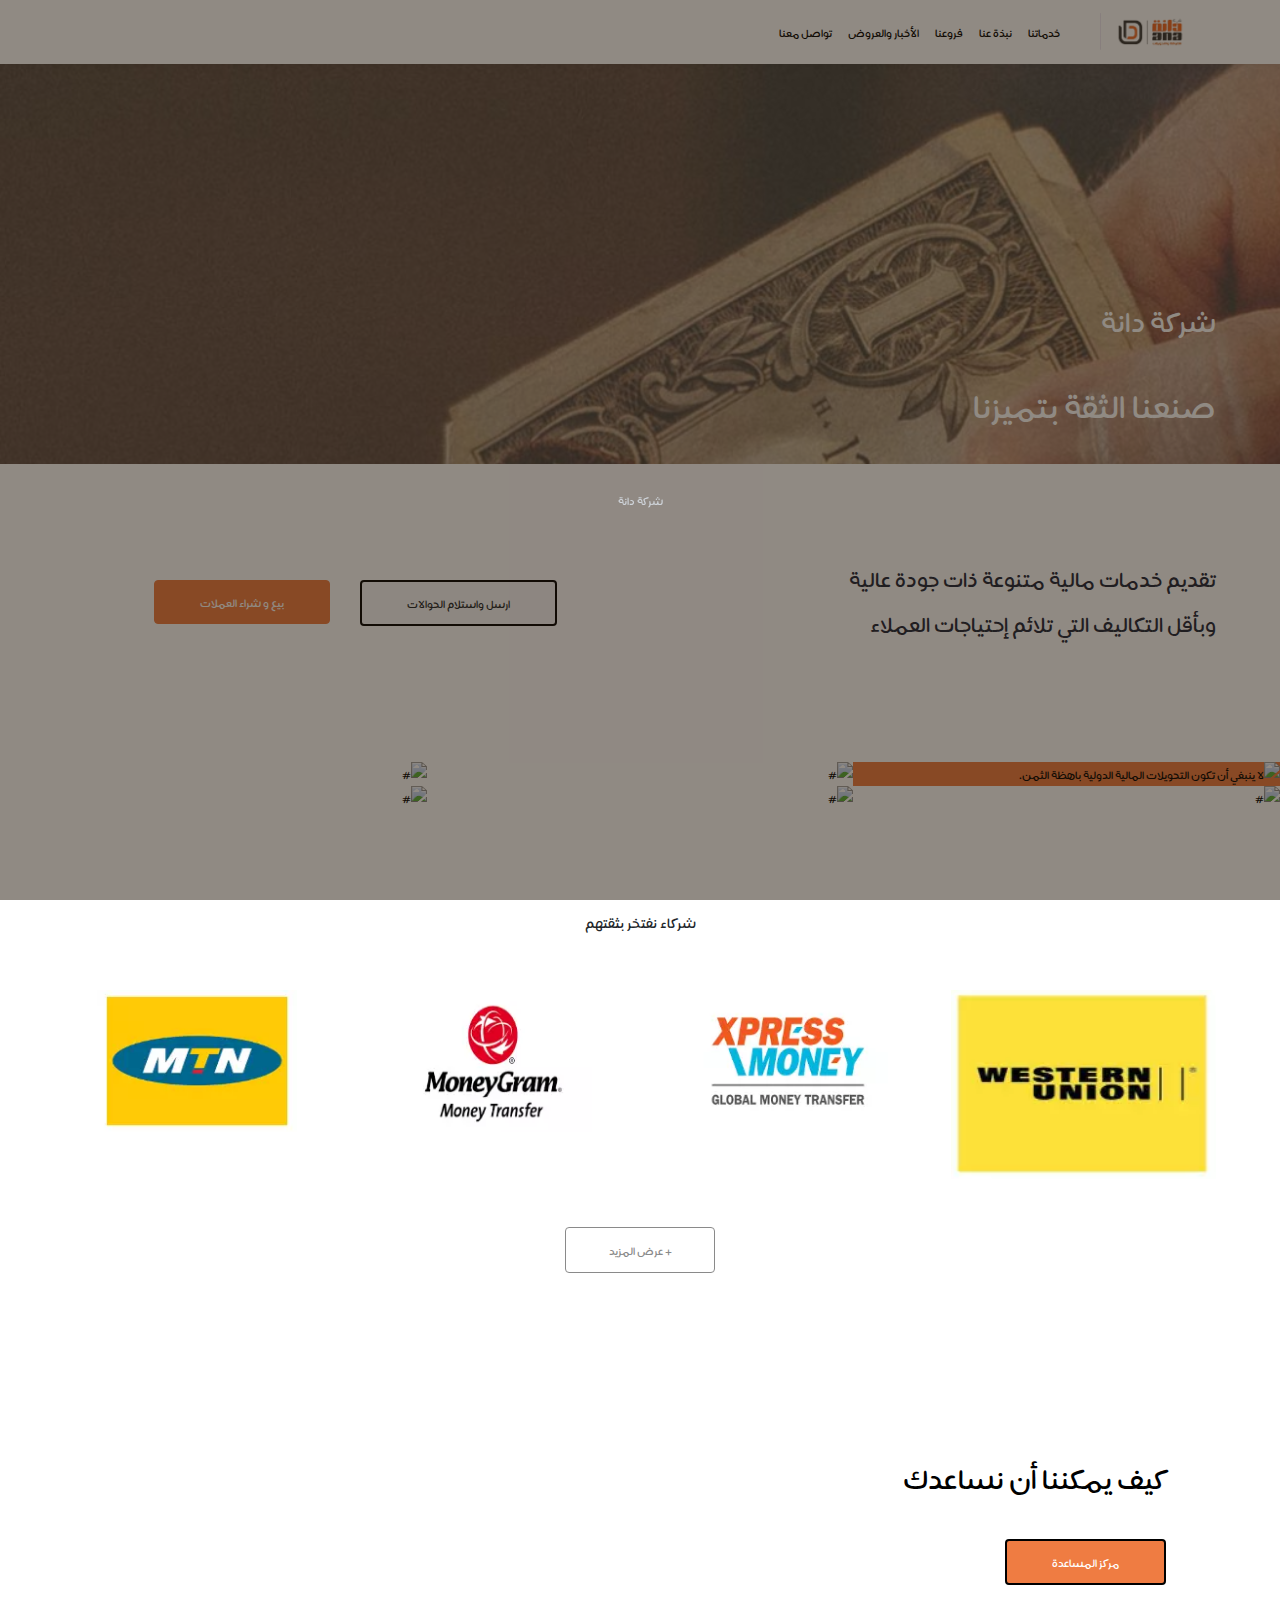
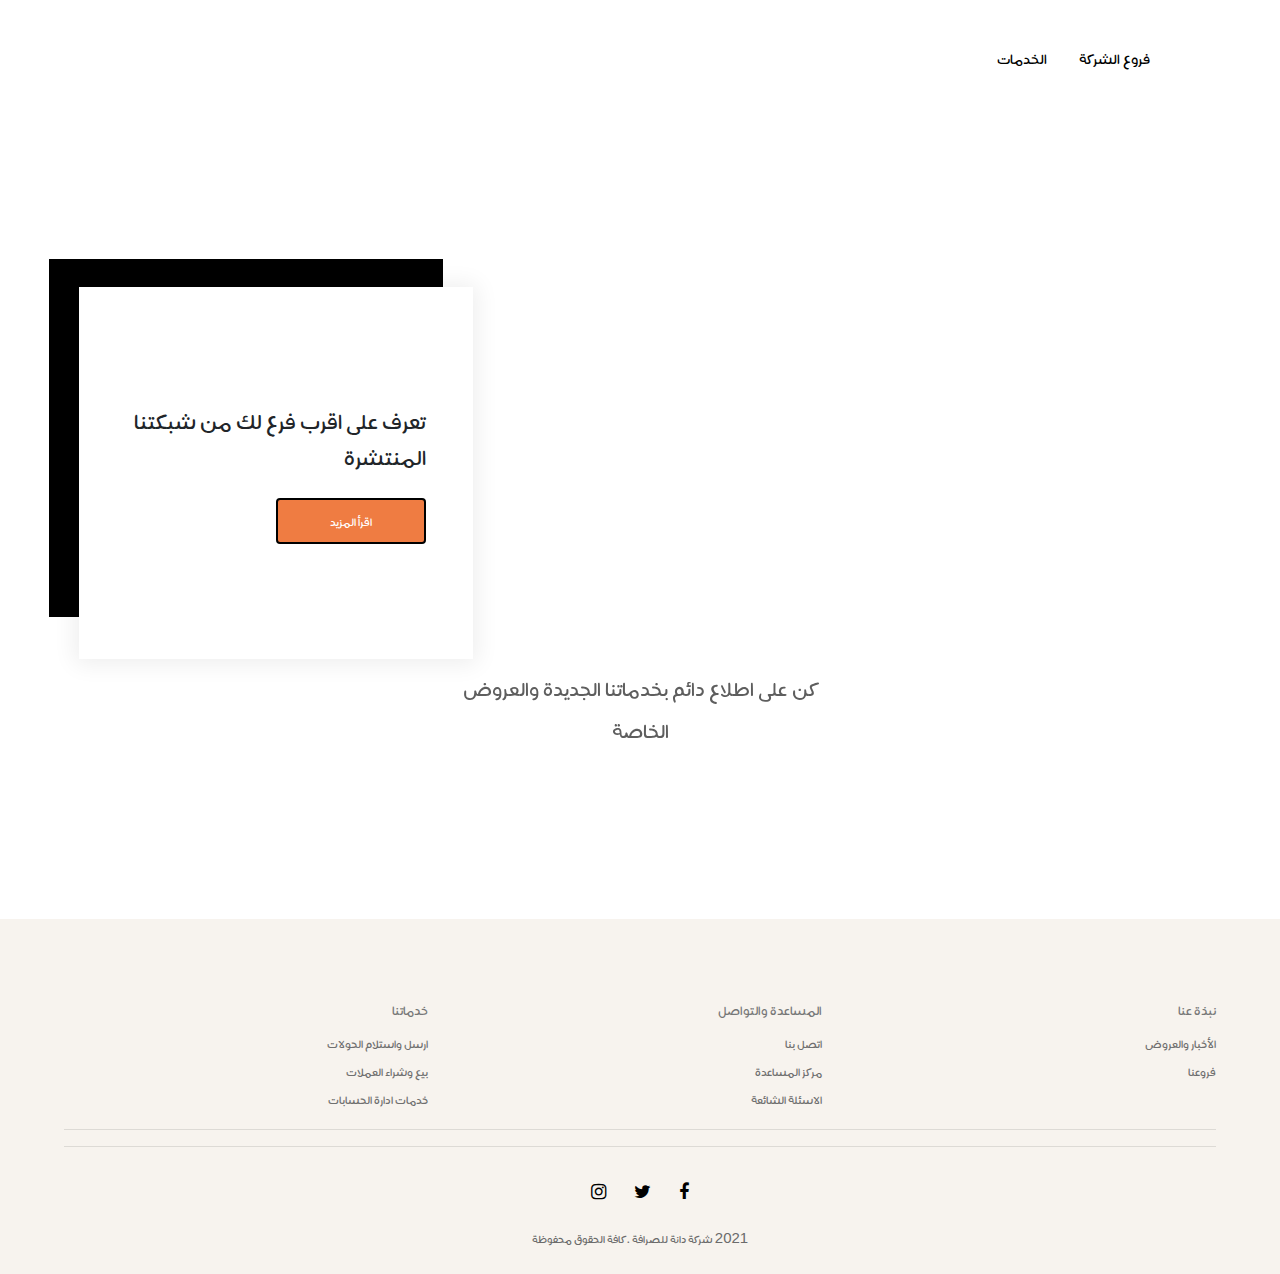
==== commit 6d5d4c14: "imdex file" ====
--- a/index.html
+++ b/index.html
@@ -161,56 +161,1026 @@
 <div class="loader">
  <div>
 
-    <svg version="1.0" xmlns="http://www.w3.org/2000/svg"
-    width="1241.000000pt" height="1754.000000pt" viewBox="0 0 1241.000000 1754.000000"
+<!-- SVG -->
+
+    <!-- <svg version="1.0" xmlns="http://www.w3.org/2000/svg"
+    width="1231.000000pt" height="633.000000pt" viewBox="0 0 1231.000000 633.000000"
     preserveAspectRatio="xMidYMid meet">
    <metadata>
    Created by potrace 1.16, written by Peter Selinger 2001-2019
    </metadata>
-   <g transform="translate(0.000000,1754.000000) scale(0.100000,-0.100000)"
+   <g transform="translate(0.000000,633.000000) scale(0.100000,-0.100000)"
    fill="#000000" stroke="none">
-   <path d="M2883 10923 l-1253 -3 0 -1666 c0 -1840 -4 -1716 63 -1854 45 -91
-   141 -187 236 -234 62 -32 174 -65 219 -66 9 0 12 329 12 1611 0 1091 3 1617
-   10 1630 10 19 32 19 953 19 890 0 948 -1 1058 -20 136 -23 195 -43 302 -104
-   229 -131 372 -310 462 -579 66 -198 66 -206 62 -1332 -4 -1128 2 -1045 -77
-   -1268 -105 -298 -325 -515 -625 -615 -122 -41 -185 -43 -1255 -39 -1020 3
-   -1025 3 -1101 25 -301 86 -522 273 -659 556 -59 121 -86 223 -100 365 -6 62
-   -10 495 -10 1047 0 931 0 943 -21 1010 -67 216 -195 334 -428 394 -43 11 -92
-   20 -108 20 l-28 0 3 -1142 c3 -1661 3 -1672 35 -1788 147 -539 559 -926 1103
-   -1037 83 -17 173 -18 1339 -18 1161 0 1256 1 1338 18 385 78 709 294 918 612
-   107 162 172 326 211 530 l23 120 -2 1272 c-1 1248 -2 1275 -22 1383 -57 293
-   -184 534 -391 740 -247 247 -528 375 -895 410 -60 5 -112 9 -115 8 -3 -2 -569
-   -4 -1257 -5z"/>
-   <path d="M6073 8180 c-94 -19 -156 -70 -196 -159 -18 -41 -21 -68 -21 -244
-   l-1 -199 28 -24 28 -24 333 0 333 0 21 23 c35 37 42 80 42 247 0 225 15 260
-   112 260 35 0 54 -6 75 -24 l28 -24 0 -259 c0 -142 -3 -270 -8 -285 -4 -15 -19
-   -36 -34 -45 -24 -16 -66 -19 -398 -23 -365 -5 -371 -5 -415 -29 -59 -30 -107
-   -76 -133 -126 -17 -34 -21 -67 -28 -220 -4 -99 -8 -231 -8 -292 l-1 -113 800
-   0 c724 0 804 2 833 16 78 41 131 100 155 174 8 23 15 229 22 586 11 622 12
-   615 -60 696 -23 26 -61 55 -92 69 l-53 24 -660 2 c-363 0 -679 -3 -702 -7z
-   m730 -920 c44 -35 50 -74 42 -275 -4 -105 -12 -193 -19 -206 -17 -34 -77 -52
-   -128 -38 -33 8 -43 17 -58 53 -18 38 -19 60 -13 229 3 104 11 197 17 209 24
-   49 113 64 159 28z"/>
-   <path d="M8075 8178 c-89 -20 -158 -103 -169 -203 -3 -28 -8 -221 -11 -430 -3
-   -209 -8 -503 -11 -652 -5 -225 -3 -273 8 -274 7 0 171 0 363 1 389 2 387 1
-   404 67 5 21 13 265 16 543 4 278 10 563 14 634 7 124 8 130 35 152 40 35 104
-   33 138 -3 15 -16 31 -40 37 -55 7 -18 6 -227 -1 -637 -6 -335 -8 -621 -4 -634
-   3 -14 14 -34 23 -46 17 -20 28 -21 238 -26 301 -6 334 -2 398 46 57 43 102
-   104 117 158 5 20 14 282 19 582 12 611 12 609 -54 686 -20 24 -60 54 -93 69
-   l-57 27 -685 3 c-388 1 -702 -2 -725 -8z"/>
-   <path d="M10167 8179 c-91 -21 -156 -73 -196 -159 -23 -51 -26 -68 -29 -228
+   <path d="M2793 5643 l-1253 -3 0 -1666 c0 -1840 -4 -1716 63 -1854 45 -91 141
+   -187 236 -234 62 -32 174 -65 219 -66 9 0 12 329 12 1611 0 1091 3 1617 10
+   1630 10 19 32 19 953 19 890 0 948 -1 1058 -20 136 -23 195 -43 302 -104 291
+   -166 459 -431 514 -811 17 -110 18 -200 12 -1115 -5 -969 -6 -997 -26 -1080
+   -76 -306 -181 -474 -408 -652 -107 -84 -274 -151 -419 -169 -50 -6 -468 -9
+   -1106 -7 l-1025 4 -93 27 c-163 47 -293 121 -413 234 -156 148 -261 336 -315
+   563 -16 69 -18 163 -21 1090 -3 994 -4 1016 -24 1085 -65 216 -195 335 -432
+   396 -44 11 -91 19 -105 17 l-26 -3 3 -1380 c2 -1336 3 -1383 22 -1480 28 -139
+   50 -200 124 -350 77 -155 162 -271 284 -387 197 -188 432 -309 707 -365 83
+   -17 173 -18 1339 -18 1161 0 1256 1 1338 18 261 53 500 173 695 350 229 207
+   377 480 438 812 18 94 19 170 17 1372 -1 1247 -2 1275 -22 1382 -57 294 -183
+   533 -391 741 -254 254 -573 395 -935 411 -44 2 -644 3 -1332 2z"/>
+   <path d="M8991 5403 c12 -15 12 -16 -2 -11 -10 4 -16 1 -16 -8 0 -15 32 -13
+   66 6 27 14 27 20 0 20 -11 0 -17 -4 -14 -10 3 -5 1 -10 -4 -10 -6 0 -11 4 -11
+   9 0 5 -7 12 -16 15 -15 6 -15 4 -3 -11z"/>
+   <path d="M9303 5413 c9 -2 23 -2 30 0 6 3 -1 5 -18 5 -16 0 -22 -2 -12 -5z"/>
+   <path d="M9451 5410 c-21 -12 -2 -31 26 -26 28 6 44 16 24 16 -7 0 -10 4 -7 8
+   6 11 -27 13 -43 2z m33 -8 c2 -4 -4 -9 -15 -9 -11 -1 -17 2 -14 8 7 11 22 12
+   29 1z"/>
+   <path d="M6144 5351 c5 -7 -4 -16 -24 -24 -31 -14 -31 -14 -8 -25 13 -6 17
+   -11 10 -11 -7 -1 -22 3 -32 9 -13 7 -19 6 -24 -5 -3 -8 0 -17 6 -21 7 -5 8 -3
+   4 5 -6 9 1 11 28 6 23 -5 36 -3 36 3 0 6 8 13 18 15 9 2 7 3 -6 2 -12 -1 -25
+   2 -28 6 -3 5 1 9 9 9 19 0 30 27 15 36 -7 4 -8 3 -4 -5z"/>
+   <path d="M6403 5343 c0 -8 6 -9 19 -2 10 5 18 11 18 12 0 2 -8 3 -18 3 -10 0
+   -19 -6 -19 -13z"/>
+   <path d="M7120 5356 c0 -3 9 -10 20 -16 11 -6 20 -8 20 -6 0 3 -9 10 -20 16
+   -11 6 -20 8 -20 6z"/>
+   <path d="M7977 5347 c4 -6 8 -15 8 -19 0 -18 15 -19 15 -1 0 12 -7 24 -16 27
+   -10 4 -13 2 -7 -7z"/>
+   <path d="M8331 5343 c8 -10 9 -14 2 -10 -8 5 -11 1 -10 -12 1 -12 6 -17 16
+   -13 9 3 12 1 7 -6 -5 -8 -2 -10 8 -6 10 4 16 1 16 -8 0 -17 39 -56 41 -42 6
+   40 5 55 -4 61 -6 4 -7 1 -2 -7 6 -10 4 -12 -9 -7 -10 4 -20 7 -22 7 -3 0 -2 4
+   1 10 4 6 -1 7 -12 3 -10 -3 -15 -3 -11 2 9 10 -9 45 -24 45 -6 0 -5 -6 3 -17z"/>
+   <path d="M8920 5349 c0 -5 -6 -7 -12 -3 -10 6 -10 4 0 -7 17 -19 15 -28 -6
+   -24 -13 2 -18 -4 -20 -22 -1 -14 0 -29 3 -34 9 -14 33 1 30 19 -1 9 1 22 5 27
+   7 11 11 55 4 55 -2 0 -4 -5 -4 -11z"/>
+   <path d="M9524 5351 c3 -5 -1 -11 -9 -15 -15 -5 -21 -35 -7 -37 59 -10 71 -1
+   45 36 -17 22 -41 37 -29 16z m25 -29 c8 -14 6 -18 -10 -19 -21 -2 -22 -1 -13
+   21 8 20 11 20 23 -2z"/>
+   <path d="M6420 5329 c-19 -11 -30 -19 -23 -19 7 0 9 -13 6 -40 l-6 -40 38 0
+   c25 0 35 4 32 13 -2 6 -11 11 -20 9 -19 -3 -42 34 -27 43 6 4 7 12 3 18 -4 7
+   2 5 13 -3 37 -28 52 -47 56 -70 4 -31 24 -36 31 -8 4 13 0 33 -11 48 -9 14
+   -15 29 -14 33 1 5 -2 6 -8 2 -5 -3 -10 -1 -10 4 0 6 -7 11 -16 11 -8 0 -12 5
+   -9 10 7 12 9 12 -35 -11z m60 -24 c7 -8 9 -15 6 -15 -4 0 -14 7 -22 15 -9 8
+   -11 15 -6 15 5 0 15 -7 22 -15z m31 -72 c-9 -15 -10 -12 -10 17 0 29 1 32 10
+   18 7 -12 7 -24 0 -35z"/>
+   <path d="M6808 5336 c-17 -12 -16 -14 5 -24 21 -11 20 -11 -5 -6 -22 5 -28 2
+   -28 -10 0 -9 -5 -16 -11 -16 -5 0 -7 -5 -3 -12 5 -8 10 -5 17 9 8 18 16 21 51
+   18 41 -4 41 -4 14 11 -17 9 -25 20 -22 29 7 18 4 18 -18 1z"/>
+   <path d="M8944 5342 c4 -6 2 -22 -4 -34 -11 -22 -10 -22 4 -4 19 24 20 32 4
+   42 -7 4 -8 3 -4 -4z"/>
+   <path d="M7193 5327 c0 -8 6 -14 14 -14 9 0 10 4 2 14 -6 7 -12 13 -14 13 -1
+   0 -2 -6 -2 -13z"/>
+   <path d="M6238 5323 c7 -3 16 -2 19 1 4 3 -2 6 -13 5 -11 0 -14 -3 -6 -6z"/>
+   <path d="M6864 5313 c18 -9 52 -13 104 -10 l77 3 -85 2 c-49 1 -79 6 -72 10 8
+   6 1 9 -19 9 l-31 0 26 -14z"/>
+   <path d="M7915 5312 c-8 -8 16 -32 31 -32 8 0 14 5 14 11 0 6 7 8 16 5 8 -3
+   13 -2 10 3 -6 10 -64 20 -71 13z"/>
+   <path d="M6220 5300 c12 -8 12 -10 -5 -10 -17 0 -17 -2 -5 -10 21 -14 30 -12
+   30 4 0 10 14 16 43 19 34 3 31 4 -18 5 -42 1 -55 -1 -45 -8z"/>
+   <path d="M7145 5290 c-4 -6 7 -10 24 -10 25 0 32 -5 37 -27 l7 -27 9 24 c5 12
+   6 25 3 28 -3 3 -5 -1 -5 -9 0 -12 -2 -12 -10 1 -5 9 -5 17 1 21 5 3 -6 6 -25
+   7 -19 1 -38 -3 -41 -8z"/>
+   <path d="M6028 5260 c14 -16 16 -34 3 -25 -5 3 -13 0 -17 -6 -4 -8 -3 -9 4 -5
+   7 4 12 2 12 -3 0 -6 9 -11 20 -11 14 0 20 -7 21 -22 1 -20 2 -19 9 6 7 21 5
+   35 -6 50 -14 19 -15 19 -12 2 2 -10 -3 -21 -10 -23 -7 -3 -10 1 -7 10 3 7 -2
+   20 -12 27 -15 12 -16 12 -5 0z"/>
+   <path d="M6543 5245 c0 -14 3 -27 7 -30 4 -2 6 7 4 21 -3 35 -11 41 -11 9z"/>
+   <path d="M7240 5249 c-6 -11 -9 -25 -6 -32 2 -7 5 -3 5 8 1 15 3 17 10 7 7
+   -11 9 -10 14 3 5 11 3 14 -5 9 -8 -5 -9 -2 -5 9 9 24 0 21 -13 -4z"/>
+   <path d="M6745 5243 c-3 -9 -1 -21 5 -27 8 -8 9 -6 4 7 -5 13 -2 16 10 11 9
+   -3 16 -2 16 4 0 17 -28 21 -35 5z"/>
+   <path d="M6817 5254 c-12 -12 4 -24 34 -24 31 0 39 14 13 24 -20 8 -39 8 -47
+   0z"/>
+   <path d="M7897 5239 c-6 -23 1 -49 12 -49 4 0 8 7 8 15 0 8 -4 12 -9 9 -4 -3
+   -8 -1 -8 5 0 5 5 13 10 16 12 8 13 25 1 25 -5 0 -11 -9 -14 -21z"/>
+   <path d="M7985 5250 c3 -5 8 -10 11 -10 2 0 4 5 4 10 0 6 -5 10 -11 10 -5 0
+   -7 -4 -4 -10z"/>
+   <path d="M8320 5250 c0 -5 5 -10 11 -10 5 0 7 5 4 10 -3 6 -8 10 -11 10 -2 0
+   -4 -4 -4 -10z"/>
+   <path d="M9470 5237 c0 -20 5 -27 20 -27 11 0 20 4 20 8 0 5 -9 17 -20 27 -20
+   18 -20 17 -20 -8z"/>
+   <path d="M8872 5230 c0 -14 2 -19 5 -12 2 6 2 18 0 25 -3 6 -5 1 -5 -13z"/>
+   <path d="M8930 5220 c0 -5 7 -10 15 -10 8 0 15 5 15 10 0 6 -7 10 -15 10 -8 0
+   -15 -4 -15 -10z"/>
+   <path d="M8953 5130 c0 -41 2 -58 4 -37 2 20 2 54 0 75 -2 20 -4 3 -4 -38z"/>
+   <path d="M8395 5160 c-7 -23 12 -63 26 -55 5 4 9 8 9 11 0 3 -4 3 -9 0 -5 -3
+   -12 1 -15 10 -3 8 -2 12 3 9 17 -10 23 15 7 30 -13 13 -15 13 -21 -5z"/>
+   <path d="M7960 5126 c0 -8 5 -18 10 -21 6 -3 10 1 10 9 0 8 -4 18 -10 21 -5 3
+   -10 -1 -10 -9z"/>
+   <path d="M6019 5121 c7 -5 11 -13 8 -17 -3 -5 1 -17 8 -27 11 -16 13 -16 19
+   -2 3 9 2 13 -3 10 -5 -3 -12 -1 -15 4 -4 5 -1 13 5 17 12 7 -6 24 -26 24 -5 0
+   -4 -4 4 -9z"/>
+   <path d="M6488 5123 c7 -3 16 -2 19 1 4 3 -2 6 -13 5 -11 0 -14 -3 -6 -6z"/>
+   <path d="M6747 5123 c-10 -9 -8 -33 2 -33 5 0 11 9 14 20 5 20 -3 26 -16 13z"/>
+   <path d="M6776 5114 c-3 -9 -6 -29 -6 -46 0 -26 2 -29 15 -18 8 7 15 22 14 34
+   -1 19 -2 19 -10 -4 -7 -21 -8 -19 -4 13 4 39 1 47 -9 21z"/>
+   <path d="M7207 5116 c-4 -9 -3 -15 2 -11 5 3 11 -1 13 -7 3 -8 10 -3 18 12 12
+   22 12 24 -2 12 -13 -10 -17 -10 -20 0 -3 8 -7 6 -11 -6z"/>
+   <path d="M7246 5094 c-16 -24 -26 -31 -30 -22 -3 7 -3 3 -1 -8 4 -14 1 -22 -7
+   -21 -46 1 -64 -5 -75 -28 -11 -24 -1 -36 13 -14 3 6 19 9 35 7 15 -2 27 -2 26
+   1 -3 11 54 92 61 87 4 -2 8 4 8 15 0 25 -1 25 -30 -17z"/>
+   <path d="M6520 5109 c0 -5 5 -7 10 -4 6 3 10 8 10 11 0 2 -4 4 -10 4 -5 0 -10
+   -5 -10 -11z"/>
+   <path d="M6490 5085 c0 -8 -5 -15 -11 -15 -5 0 -7 -5 -3 -11 3 -6 0 -16 -7
+   -21 -11 -8 -10 -9 3 -4 10 3 20 1 23 -4 3 -5 -11 -7 -31 -5 -20 2 -41 9 -45
+   17 -5 7 -9 11 -10 8 0 -3 -2 -15 -5 -27 -2 -13 -1 -24 4 -24 33 -6 51 -5 46 3
+   -4 5 4 8 17 6 25 -3 50 31 47 67 -1 17 -1 17 -5 -2 -2 -13 -9 -23 -14 -23 -5
+   0 -7 11 -3 25 3 14 3 25 0 25 -3 0 -6 -7 -6 -15z"/>
+   <path d="M7906 5085 c-9 -26 -7 -32 5 -12 6 10 9 21 6 23 -2 3 -7 -2 -11 -11z"/>
+   <path d="M8342 5058 c2 -11 -3 -23 -11 -26 -8 -2 -11 -1 -8 4 3 5 -8 9 -23 9
+   -22 0 -26 -3 -18 -12 8 -10 5 -13 -11 -13 -12 0 -19 5 -16 10 3 6 -1 10 -10
+   10 -9 0 -13 -4 -10 -10 4 -6 -23 -10 -74 -10 -50 0 -81 4 -81 11 0 5 -5 7 -11
+   3 -8 -5 -7 -9 1 -14 10 -6 10 -9 -1 -13 -8 -2 -4 -3 8 -1 12 2 69 4 127 5 70
+   0 104 4 100 11 -4 6 1 8 14 4 14 -5 25 0 36 15 15 22 13 39 -5 39 -6 0 -9 -10
+   -7 -22z"/>
+   <path d="M6060 5061 c0 -5 8 -15 18 -22 15 -12 16 -12 5 2 -7 9 -10 19 -6 22
+   3 4 1 7 -5 7 -7 0 -12 -4 -12 -9z"/>
+   <path d="M6115 5040 c-11 -5 -14 -9 -7 -9 8 -1 21 -10 30 -20 14 -16 21 -18
+   42 -9 25 11 25 11 -13 22 -21 7 -35 15 -31 19 9 9 5 8 -21 -3z"/>
+   <path d="M6794 5035 c-4 -8 -11 -12 -18 -8 -6 3 -7 2 -3 -3 5 -5 13 -10 18
+   -10 30 -4 32 -6 14 -14 -15 -6 -11 -7 17 -7 36 1 37 2 21 19 -9 10 -22 18 -30
+   18 -8 0 -11 5 -8 10 3 6 4 10 0 10 -3 0 -8 -7 -11 -15z"/>
+   <path d="M6857 5036 c-3 -8 0 -16 6 -19 7 -3 13 3 13 14 0 22 -12 25 -19 5z"/>
+   <path d="M7047 5039 c8 -8 16 -8 30 0 16 9 14 10 -11 11 -22 0 -27 -3 -19 -11z"/>
+   <path d="M7971 5043 c-1 -6 4 -15 9 -18 6 -4 8 -10 5 -15 -3 -5 -1 -12 5 -15
+   6 -4 9 -1 8 6 -2 7 8 16 22 20 24 7 23 7 -7 8 -17 1 -34 7 -36 14 -4 9 -6 9
+   -6 0z"/>
+   <path d="M9601 5034 c0 -11 3 -14 6 -6 3 7 2 16 -1 19 -3 4 -6 -2 -5 -13z"/>
+   <path d="M6059 5027 c6 -8 7 -18 3 -22 -4 -5 -1 -5 6 -1 10 6 10 11 1 22 -6 8
+   -14 14 -16 14 -3 0 0 -6 6 -13z"/>
+   <path d="M6225 5030 c-3 -5 -1 -10 4 -10 6 0 11 5 11 10 0 6 -2 10 -4 10 -3 0
+   -8 -4 -11 -10z"/>
+   <path d="M6100 5010 c0 -5 5 -10 10 -10 6 0 10 5 10 10 0 6 -4 10 -10 10 -5 0
+   -10 -4 -10 -10z"/>
+   <path d="M6080 4996 c0 -2 8 -10 18 -17 15 -13 16 -12 3 4 -13 16 -21 21 -21
+   13z"/>
+   <path d="M7045 4990 c-8 -13 5 -13 25 0 13 8 13 10 -2 10 -9 0 -20 -4 -23 -10z"/>
+   <path d="M9602 4945 c0 -16 2 -22 5 -12 2 9 2 23 0 30 -3 6 -5 -1 -5 -18z"/>
+   <path d="M8908 4870 c-3 -17 -1 -33 4 -36 4 -3 8 11 8 30 0 44 -6 47 -12 6z"/>
+   <path d="M9610 4836 c0 -8 -2 -20 -3 -28 -2 -7 -2 -10 0 -5 3 4 8 5 12 2 5 -2
+   6 7 3 20 -5 27 -12 33 -12 11z"/>
+   <path d="M8868 4776 c-7 -39 -4 -55 8 -44 3 3 4 23 2 44 l-3 39 -7 -39z"/>
+   <path d="M8951 4754 c0 -11 3 -14 6 -6 3 7 2 16 -1 19 -3 4 -6 -2 -5 -13z"/>
+   <path d="M7277 4739 c7 -7 15 -10 18 -7 3 3 -2 9 -12 12 -14 6 -15 5 -6 -5z"/>
+   <path d="M11366 4742 c-2 -4 4 -8 14 -8 10 0 16 4 14 8 -3 4 -9 8 -14 8 -5 0
+   -11 -4 -14 -8z"/>
+   <path d="M8326 4725 c-3 -8 -1 -15 4 -15 13 0 22 18 11 24 -5 3 -11 -1 -15 -9z"/>
+   <path d="M6800 4720 c0 -5 5 -10 10 -10 6 0 20 -11 32 -25 26 -30 38 -32 38
+   -5 0 13 -7 20 -19 20 -10 0 -24 7 -31 15 -14 17 -30 20 -30 5z"/>
+   <path d="M7966 4718 c4 -6 -1 -17 -11 -25 -11 -7 -14 -13 -8 -13 7 0 15 5 18
+   11 4 6 14 8 23 4 13 -5 12 -2 -3 15 -20 22 -30 27 -19 8z"/>
+   <path d="M10060 4720 c0 -5 5 -10 10 -10 6 0 10 5 10 10 0 6 -4 10 -10 10 -5
+   0 -10 -4 -10 -10z"/>
+   <path d="M7405 4710 c3 -5 8 -10 11 -10 2 0 4 5 4 10 0 6 -5 10 -11 10 -5 0
+   -7 -4 -4 -10z"/>
+   <path d="M7935 4710 c-3 -5 -1 -10 4 -10 6 0 11 5 11 10 0 6 -2 10 -4 10 -3 0
+   -8 -4 -11 -10z"/>
+   <path d="M5899 4705 c-1 -3 -2 -8 -3 -12 -1 -5 -5 -14 -10 -21 -7 -11 -4 -11
+   13 0 12 7 17 14 11 16 -6 2 -8 8 -4 13 3 5 3 9 0 9 -3 0 -7 -2 -7 -5z"/>
+   <path d="M9936 4693 c-6 -16 10 -17 19 -2 4 6 14 8 22 5 8 -3 11 -2 8 3 -8 14
+   -44 9 -49 -6z"/>
+   <path d="M11442 4698 c2 -6 10 -13 16 -14 7 -1 8 0 2 3 -5 2 -8 9 -4 14 3 5 0
+   9 -6 9 -7 0 -10 -5 -8 -12z"/>
+   <path d="M11479 4704 c6 -3 8 -11 5 -18 -3 -8 2 -16 10 -19 12 -5 13 -1 7 15
+   -4 12 -13 23 -20 24 -6 1 -7 0 -2 -2z"/>
+   <path d="M7373 4684 c-7 -7 -13 -21 -13 -31 0 -12 5 -9 15 11 17 33 16 41 -2
+   20z"/>
+   <path d="M8414 4692 c-21 -13 -12 -40 13 -38 26 1 28 6 11 29 -7 9 -18 13 -24
+   9z"/>
+   <path d="M8450 4690 c0 -5 5 -10 11 -10 5 0 7 5 4 10 -3 6 -8 10 -11 10 -2 0
+   -4 -4 -4 -10z"/>
+   <path d="M8866 4659 c-4 -23 -5 -44 -2 -46 2 -2 7 14 11 37 4 23 5 43 2 46 -2
+   3 -7 -14 -11 -37z"/>
+   <path d="M9996 4691 c-4 -6 -14 -7 -23 -4 -13 5 -15 2 -10 -11 4 -10 7 -20 7
+   -23 0 -3 8 1 17 8 14 12 15 12 9 1 -7 -11 -4 -12 12 -3 12 6 24 17 28 24 4 6
+   4 9 -1 5 -4 -4 -14 -3 -21 3 -8 6 -14 7 -18 0z"/>
+   <path d="M10570 4689 c0 -5 11 -9 25 -9 14 0 25 2 25 4 0 2 -11 6 -25 8 -14 3
+   -25 1 -25 -3z"/>
+   <path d="M10840 4690 c0 -13 28 -25 38 -16 3 4 0 11 -8 16 -20 13 -30 12 -30
+   0z"/>
+   <path d="M5851 4667 c-13 -21 -12 -21 5 -5 10 10 16 20 13 22 -3 3 -11 -5 -18
+   -17z"/>
+   <path d="M7439 4676 c19 -11 21 -14 7 -19 -9 -4 -16 -13 -16 -22 0 -8 -6 -15
+   -14 -15 -8 0 -16 -7 -20 -15 -7 -20 13 -19 37 3 19 16 20 16 15 -5 -4 -16 -2
+   -20 10 -16 8 4 13 2 10 -3 -4 -5 5 -9 19 -9 l24 0 -25 20 c-15 12 -26 31 -26
+   43 0 28 15 28 34 0 9 -12 18 -19 21 -16 3 3 -8 17 -24 31 -16 13 -28 26 -26
+   28 2 2 -9 5 -23 6 l-27 1 24 -12z"/>
+   <path d="M6607 4661 c12 -10 20 -21 17 -24 -3 -3 -1 -8 5 -11 6 -4 8 2 6 14
+   -6 30 -14 40 -33 40 -14 -1 -13 -4 5 -19z"/>
+   <path d="M7877 4669 c-24 -14 -11 -37 18 -31 14 2 22 8 19 13 -3 5 0 9 7 9 15
+   0 3 13 -15 16 -7 1 -20 -2 -29 -7z m18 -9 c-3 -5 -12 -10 -18 -10 -7 0 -6 4 3
+   10 19 12 23 12 15 0z"/>
+   <path d="M7973 4672 c-7 -5 -9 -13 -4 -21 12 -19 30 -10 22 11 -3 10 -11 14
+   -18 10z"/>
+   <path d="M9904 4641 c0 -35 3 -38 28 -37 35 1 37 20 3 24 -27 4 -31 12 -14 29
+   7 7 6 12 -4 16 -10 4 -14 -4 -13 -32z"/>
+   <path d="M5904 4656 c-8 -22 3 -33 18 -18 9 9 9 15 0 24 -9 9 -13 7 -18 -6z"/>
+   <path d="M10697 4655 c-4 -8 -1 -17 5 -21 7 -4 8 -3 4 4 -4 7 -1 12 9 12 10 0
+   13 -5 9 -12 -4 -7 -3 -8 5 -4 9 6 9 11 0 22 -15 18 -25 18 -32 -1z"/>
+   <path d="M11448 4658 c5 -5 16 -8 23 -6 8 3 3 7 -10 11 -17 4 -21 3 -13 -5z"/>
+   <path d="M6728 4653 c-21 -5 -23 -19 -6 -29 7 -4 8 -3 4 4 -4 7 -5 12 -2 12 2
+   0 12 3 22 7 12 4 15 3 10 -5 -4 -7 -3 -12 3 -12 6 0 8 -6 5 -13 -3 -8 2 -19
+   10 -26 12 -10 17 -8 26 8 8 16 8 21 -1 21 -7 0 -10 3 -6 6 8 9 -19 34 -35 33
+   -7 -1 -21 -3 -30 -6z m62 -53 c0 -5 -2 -10 -4 -10 -3 0 -8 5 -11 10 -3 6 -1
+   10 4 10 6 0 11 -4 11 -10z"/>
+   <path d="M6565 4619 c0 -16 5 -32 9 -36 5 -4 6 -2 2 5 -4 7 -1 15 9 18 12 5
+   13 9 4 20 -10 12 -8 13 6 8 12 -5 16 -4 11 4 -3 6 -14 10 -24 9 -13 -1 -18 -9
+   -17 -28z"/>
+   <path d="M6675 4640 c3 -5 8 -10 11 -10 2 0 4 5 4 10 0 6 -5 10 -11 10 -5 0
+   -7 -4 -4 -10z"/>
+   <path d="M10605 4633 c7 -28 -12 -40 -20 -12 -4 11 -9 18 -12 16 -5 -5 24 -67
+   32 -67 2 0 2 6 -1 13 -3 8 3 20 12 28 16 12 17 12 11 -3 -9 -24 0 -23 12 1 8
+   14 7 22 -6 32 -12 10 -15 10 -9 2 4 -7 3 -13 -3 -13 -5 0 -12 6 -15 13 -3 6
+   -3 2 -1 -10z"/>
+   <path d="M10836 4637 c3 -10 9 -15 12 -12 3 3 0 11 -7 18 -10 9 -11 8 -5 -6z"/>
+   <path d="M7470 4631 c0 -5 5 -13 10 -16 6 -3 10 -2 10 4 0 5 -4 13 -10 16 -5
+   3 -10 2 -10 -4z"/>
+   <path d="M10810 4631 c0 -7 -5 -9 -11 -5 -8 5 -8 1 0 -14 15 -27 33 -39 24
+   -15 -6 16 -5 16 10 4 23 -19 21 -5 -3 21 -11 12 -20 16 -20 9z"/>
+   <path d="M11360 4631 c0 -6 5 -13 10 -16 6 -3 10 1 10 9 0 9 -4 16 -10 16 -5
+   0 -10 -4 -10 -9z"/>
+   <path d="M8480 4621 c0 -5 -8 -11 -17 -13 -14 -3 -11 -8 12 -20 29 -15 31 -15
+   31 2 0 15 -3 17 -15 7 -11 -10 -13 -8 -7 11 4 12 5 22 2 22 -3 0 -6 -4 -6 -9z"/>
+   <path d="M9865 4622 c2 -3 0 -13 -5 -23 -7 -12 -6 -20 2 -25 6 -4 8 -3 4 4 -3
+   6 1 17 9 25 19 19 19 24 0 24 -8 0 -13 -2 -10 -5z"/>
+   <path d="M10865 4619 c-4 -6 -5 -12 -2 -15 2 -3 7 2 10 11 7 17 1 20 -8 4z"/>
+   <path d="M11461 4611 c-10 -6 -10 -10 -1 -16 13 -8 24 -1 19 14 -3 6 -10 7
+   -18 2z"/>
+   <path d="M11526 4604 c-5 -14 -4 -15 9 -4 13 10 15 9 15 -9 0 -12 -4 -20 -9
+   -17 -4 3 -6 -6 -3 -19 5 -30 22 -34 22 -6 0 11 5 23 11 26 7 5 4 14 -7 26 -21
+   23 -30 24 -38 3z"/>
+   <path d="M5811 4591 c-6 -10 -8 -21 -4 -24 3 -4 -2 -25 -11 -48 -9 -23 -15
+   -44 -12 -46 2 -2 10 12 17 31 9 24 16 32 21 23 6 -9 8 -8 8 3 0 8 -5 22 -10
+   30 -6 10 -4 20 7 32 9 10 11 18 5 18 -6 0 -16 -8 -21 -19z"/>
+   <path d="M5875 4600 c3 -5 11 -10 16 -10 6 0 7 5 4 10 -3 6 -11 10 -16 10 -6
+   0 -7 -4 -4 -10z"/>
+   <path d="M7910 4600 c0 -5 7 -10 15 -10 8 0 15 5 15 10 0 6 -7 10 -15 10 -8 0
+   -15 -4 -15 -10z"/>
+   <path d="M7825 4550 c1 -27 -1 -50 -6 -50 -5 0 -9 -8 -9 -17 0 -15 2 -15 9 -4
+   7 11 10 7 14 -15 2 -16 3 3 2 43 -3 63 -1 71 14 66 17 -7 16 -5 -10 15 -15 11
+   -16 7 -14 -38z"/>
+   <path d="M8867 4578 c-6 -28 -1 -148 7 -156 3 -3 6 36 6 86 0 92 -4 111 -13
+   70z"/>
+   <path d="M9880 4594 c0 -5 4 -15 9 -22 6 -10 11 -9 22 5 7 10 9 15 5 11 -5 -4
+   -15 -3 -23 3 -7 6 -13 8 -13 3z"/>
+   <path d="M9997 4586 c-3 -8 0 -13 6 -12 15 2 22 19 9 24 -5 1 -12 -4 -15 -12z"/>
+   <path d="M11365 4590 c-3 -5 -1 -10 4 -10 6 0 11 5 11 10 0 6 -2 10 -4 10 -3
+   0 -8 -4 -11 -10z"/>
+   <path d="M6768 4571 c14 -12 20 -25 16 -32 -4 -8 -3 -9 4 -5 19 11 14 22 -15
+   40 l-28 17 23 -20z"/>
+   <path d="M7978 4573 c7 -3 16 -2 19 1 4 3 -2 6 -13 5 -11 0 -14 -3 -6 -6z"/>
+   <path d="M6526 4548 c-5 -26 -18 -279 -21 -408 -1 -47 -5 -107 -8 -135 -4 -35
+   -4 -41 2 -20 8 29 9 29 11 5 l2 -25 8 25 c11 36 11 60 -1 35 -7 -16 -8 -12 -5
+   15 2 19 7 44 11 55 6 17 5 18 -5 5 -9 -12 -10 -7 -5 25 3 22 8 121 10 220 3
+   99 7 190 10 203 3 12 3 22 0 22 -2 0 -7 -10 -9 -22z m-9 -370 c-3 -7 -5 -2 -5
+   12 0 14 2 19 5 13 2 -7 2 -19 0 -25z"/>
+   <path d="M6820 4556 c0 -21 21 -31 30 -15 5 7 6 17 4 21 -9 14 -34 9 -34 -6z"/>
+   <path d="M5781 4544 c0 -11 3 -14 6 -6 3 7 2 16 -1 19 -3 4 -6 -2 -5 -13z"/>
+   <path d="M7526 4551 c-6 -10 10 -61 19 -61 2 0 1 10 -4 23 -4 12 -6 28 -4 35
+   5 14 -3 16 -11 3z"/>
+   <path d="M10860 4518 c0 -9 5 -20 10 -23 13 -8 13 5 0 25 -8 13 -10 13 -10 -2z"/>
+   <path d="M8540 4479 c0 -48 9 -48 15 0 2 17 -1 33 -6 36 -5 4 -9 -13 -9 -36z"/>
+   <path d="M10570 4505 c0 -8 2 -15 4 -15 2 0 6 7 10 15 3 8 1 15 -4 15 -6 0
+   -10 -7 -10 -15z"/>
+   <path d="M5811 4478 c0 -21 1 -22 8 -3 8 18 9 18 14 2 4 -15 5 -15 3 -1 -2 27
+   -26 29 -25 2z"/>
+   <path d="M10842 4475 c0 -16 2 -22 5 -12 2 9 2 23 0 30 -3 6 -5 -1 -5 -18z"/>
+   <path d="M7522 4470 c0 -14 2 -19 5 -12 2 6 2 18 0 25 -3 6 -5 1 -5 -13z"/>
+   <path d="M9845 4480 c3 -5 8 -10 11 -10 2 0 4 5 4 10 0 6 -5 10 -11 10 -5 0
+   -7 -4 -4 -10z"/>
+   <path d="M2824 4448 c8 -4 25 -4 38 1 20 8 18 9 -15 8 -24 -1 -32 -4 -23 -9z"/>
+   <path d="M3048 4453 c6 -2 18 -2 25 0 6 3 1 5 -13 5 -14 0 -19 -2 -12 -5z"/>
+   <path d="M3208 4453 c7 -3 16 -2 19 1 4 3 -2 6 -13 5 -11 0 -14 -3 -6 -6z"/>
+   <path d="M3338 4453 c7 -3 16 -2 19 1 4 3 -2 6 -13 5 -11 0 -14 -3 -6 -6z"/>
+   <path d="M3500 4451 l25 -8 -25 -4 c-14 -3 12 -9 58 -13 46 -5 86 -5 89 -2 4
+   3 -13 6 -36 6 -26 0 -40 4 -36 10 3 6 -3 10 -13 10 -11 0 -35 2 -53 5 -28 4
+   -30 3 -9 -4z"/>
+   <path d="M5792 4435 c0 -16 2 -22 5 -12 2 9 2 23 0 30 -3 6 -5 -1 -5 -18z"/>
+   <path d="M2797 4439 c7 -7 15 -10 18 -7 3 3 -2 9 -12 12 -14 6 -15 5 -6 -5z"/>
+   <path d="M3638 4443 c7 -3 16 -2 19 1 4 3 -2 6 -13 5 -11 0 -14 -3 -6 -6z"/>
+   <path d="M2845 4430 c-13 -6 -15 -9 -5 -9 8 0 22 4 30 9 18 12 2 12 -25 0z"/>
+   <path d="M3672 4424 c-7 -8 -8 -14 -3 -14 10 0 25 19 20 25 -2 1 -10 -3 -17
+   -11z"/>
+   <path d="M5890 4430 c0 -6 7 -10 15 -10 8 0 15 2 15 4 0 2 -7 6 -15 10 -8 3
+   -15 1 -15 -4z"/>
+   <path d="M6501 4424 c0 -11 3 -14 6 -6 3 7 2 16 -1 19 -3 4 -6 -2 -5 -13z"/>
+   <path d="M2920 4420 c-45 -7 -45 -7 17 -8 34 -1 65 3 68 8 7 11 -15 11 -85 0z"/>
+   <path d="M3040 4423 c0 -5 26 -8 57 -9 36 0 50 2 38 7 -26 10 -95 11 -95 2z"/>
+   <path d="M3368 4413 c7 -3 16 -2 19 1 4 3 -2 6 -13 5 -11 0 -14 -3 -6 -6z"/>
+   <path d="M3493 4413 c9 -2 23 -2 30 0 6 3 -1 5 -18 5 -16 0 -22 -2 -12 -5z"/>
+   <path d="M10840 4377 c0 -25 3 -48 8 -50 4 -3 7 14 7 38 0 24 -3 47 -7 51 -5
+   4 -8 -13 -8 -39z"/>
+   <path d="M6807 4403 c-11 -11 -8 -153 3 -153 6 0 10 33 10 80 0 80 -1 86 -13
+   73z"/>
+   <path d="M7526 4393 c-6 -14 -5 -15 5 -6 7 7 10 15 7 18 -3 3 -9 -2 -12 -12z"/>
+   <path d="M7829 4360 c-3 -30 -9 -64 -14 -75 -7 -18 -7 -19 9 -4 13 12 16 29
+   14 75 l-3 59 -6 -55z"/>
+   <path d="M8871 4394 c0 -11 3 -14 6 -6 3 7 2 16 -1 19 -3 4 -6 -2 -5 -13z"/>
+   <path d="M5803 4330 c0 -41 2 -58 4 -37 2 20 2 54 0 75 -2 20 -4 3 -4 -38z"/>
+   <path d="M6490 4361 c0 -17 -4 -33 -10 -36 -5 -3 -10 -23 -9 -43 0 -29 2 -33
+   8 -17 l8 20 5 -20 c3 -11 5 13 6 53 0 39 -2 72 -4 72 -2 0 -4 -13 -4 -29z"/>
+   <path d="M6471 4364 c0 -11 3 -14 6 -6 3 7 2 16 -1 19 -3 4 -6 -2 -5 -13z"/>
+   <path d="M2703 4346 c-7 -8 -8 -18 -2 -27 5 -8 9 -12 10 -9 0 3 2 15 5 28 4
+   25 3 26 -13 8z"/>
+   <path d="M3870 4350 c0 -5 5 -10 10 -10 6 0 10 5 10 10 0 6 -4 10 -10 10 -5 0
+   -10 -4 -10 -10z"/>
+   <path d="M7525 4349 c-4 -6 -5 -12 -2 -15 2 -3 7 2 10 11 7 17 1 20 -8 4z"/>
+   <path d="M8871 4300 c-1 -45 2 -60 9 -50 12 18 12 68 0 95 -6 14 -9 0 -9 -45z"/>
+   <path d="M3930 4325 c-10 -12 -10 -15 4 -15 9 0 16 7 16 15 0 8 -2 15 -4 15
+   -2 0 -9 -7 -16 -15z"/>
+   <path d="M10568 4290 c-2 -22 0 -40 4 -40 5 0 8 18 8 40 0 22 -2 40 -4 40 -2
+   0 -6 -18 -8 -40z"/>
+   <path d="M2689 4272 c-3 -20 -2 -29 4 -23 5 5 7 19 5 32 -3 20 -5 19 -9 -9z"/>
+   <path d="M3987 4277 c-8 -6 -6 -7 4 -4 9 3 27 -1 38 -10 12 -8 25 -12 29 -8 4
+   4 1 10 -6 12 -6 3 -10 8 -8 11 6 10 -44 8 -57 -1z"/>
+   <path d="M3935 4260 c-3 -5 1 -10 9 -10 9 0 16 5 16 10 0 6 -4 10 -9 10 -6 0
+   -13 -4 -16 -10z"/>
+   <path d="M10849 4258 c-3 -39 2 -322 6 -326 3 -3 5 33 6 79 0 56 3 77 9 64 6
+   -14 9 -15 9 -4 1 8 -3 19 -9 25 -5 5 -10 46 -11 92 -1 45 -3 82 -5 82 -2 0 -4
+   -6 -5 -12z"/>
+   <path d="M5816 4251 c-4 -5 -2 -20 3 -33 9 -21 10 -21 10 10 1 32 -3 39 -13
+   23z"/>
+   <path d="M2711 4234 c0 -11 3 -14 6 -6 3 7 2 16 -1 19 -3 4 -6 -2 -5 -13z"/>
+   <path d="M7804 4214 c-8 -25 -9 -46 -2 -66 10 -28 5 -174 -8 -236 -4 -21 -2
+   -43 6 -57 12 -23 11 -46 -4 -90 -6 -15 -4 -14 7 3 16 28 23 345 8 384 -6 15
+   -5 31 1 41 5 10 8 27 6 38 -2 15 -6 11 -14 -17z m3 -321 c-3 -10 -5 -4 -5 12
+   0 17 2 24 5 18 2 -7 2 -21 0 -30z"/>
+   <path d="M10485 4240 c3 -5 13 -10 21 -10 8 0 14 5 14 10 0 6 -9 10 -21 10
+   -11 0 -17 -4 -14 -10z"/>
+   <path d="M6427 4168 c8 -97 13 -99 13 -5 0 43 -4 77 -9 77 -6 0 -7 -30 -4 -72z"/>
+   <path d="M9827 4233 c-4 -3 -7 -16 -6 -27 0 -19 1 -19 10 3 10 24 8 36 -4 24z"/>
+   <path d="M10561 4224 c0 -11 3 -14 6 -6 3 7 2 16 -1 19 -3 4 -6 -2 -5 -13z"/>
+   <path d="M4075 4220 c-3 -5 -2 -10 4 -10 6 0 8 -6 5 -14 -9 -23 14 -28 26 -6
+   6 11 7 20 3 19 -20 -3 -27 2 -13 11 13 8 13 10 -2 10 -9 0 -20 -4 -23 -10z"/>
+   <path d="M8856 4217 c-4 -9 -8 -24 -11 -33 -3 -8 0 -12 5 -9 6 3 10 14 11 23
+   0 14 2 13 9 -3 6 -13 9 -15 9 -5 0 8 -3 22 -9 30 -8 12 -10 12 -14 -3z"/>
+   <path d="M9863 4214 c-10 -26 11 -36 35 -16 12 11 22 22 22 26 0 13 -51 5 -57
+   -10z"/>
+   <path d="M8507 4156 c-7 -55 -4 -77 9 -64 3 3 4 32 2 64 l-3 59 -8 -59z"/>
+   <path d="M4127 4186 c-4 -10 -1 -13 8 -9 8 3 12 9 9 14 -7 12 -11 11 -17 -5z"/>
+   <path d="M10400 4181 c0 -6 5 -13 10 -16 6 -3 10 1 10 9 0 9 -4 16 -10 16 -5
+   0 -10 -4 -10 -9z"/>
+   <path d="M10495 4170 c-6 -10 0 -12 52 -15 17 0 29 3 27 7 -3 5 -9 6 -14 3 -5
+   -3 -11 -1 -15 5 -8 13 -42 13 -50 0z m42 -6 c-3 -3 -12 -4 -19 -1 -8 3 -5 6 6
+   6 11 1 17 -2 13 -5z"/>
+   <path d="M8862 4150 c0 -14 2 -19 5 -12 2 6 2 18 0 25 -3 6 -5 1 -5 -13z"/>
+   <path d="M9880 4155 c0 -8 2 -15 4 -15 2 0 6 7 10 15 3 8 1 15 -4 15 -6 0 -10
+   -7 -10 -15z"/>
+   <path d="M8913 4125 c0 -22 2 -30 4 -17 2 12 2 30 0 40 -3 9 -5 -1 -4 -23z"/>
+   <path d="M9907 4145 c-4 -8 -3 -16 1 -19 4 -3 9 4 9 15 2 23 -3 25 -10 4z"/>
+   <path d="M10098 4133 c12 -2 32 -2 45 0 12 2 2 4 -23 4 -25 0 -35 -2 -22 -4z"/>
+   <path d="M10258 4133 c12 -2 32 -2 45 0 12 2 2 4 -23 4 -25 0 -35 -2 -22 -4z"/>
+   <path d="M10515 4131 c-11 -5 -24 -6 -30 -3 -5 3 -7 1 -2 -3 10 -12 57 -13 50
+   -1 -4 5 1 7 11 3 10 -4 15 -3 11 3 -7 12 -13 12 -40 1z"/>
+   <path d="M4162 4090 c-1 -21 1 -41 6 -43 8 -6 10 68 2 77 -3 2 -6 -13 -8 -34z"/>
+   <path d="M6482 4110 c0 -14 2 -19 5 -12 2 6 2 18 0 25 -3 6 -5 1 -5 -13z"/>
+   <path d="M4045 4110 c-3 -6 1 -13 10 -16 19 -8 30 0 20 15 -8 14 -22 14 -30 1z"/>
+   <path d="M2712 4065 c0 -16 2 -22 5 -12 2 9 2 23 0 30 -3 6 -5 -1 -5 -18z"/>
+   <path d="M6830 4057 c0 -8 7 -21 16 -28 14 -11 15 -10 12 11 -3 26 -28 41 -28
+   17z"/>
+   <path d="M8912 4040 c0 -14 2 -19 5 -12 2 6 2 18 0 25 -3 6 -5 1 -5 -13z"/>
+   <path d="M2692 4030 c0 -14 2 -19 5 -12 2 6 2 18 0 25 -3 6 -5 1 -5 -13z"/>
+   <path d="M6426 3997 c-5 -32 -6 -61 -2 -64 13 -13 17 7 14 63 l-3 59 -9 -58z"/>
+   <path d="M8871 4024 c0 -11 3 -14 6 -6 3 7 2 16 -1 19 -3 4 -6 -2 -5 -13z"/>
+   <path d="M4254 4013 c-13 -5 -6 -53 8 -53 6 0 8 -6 5 -14 -4 -9 2 -13 16 -12
+   11 1 23 8 25 16 4 12 3 13 -10 2 -13 -10 -17 -10 -22 4 -9 22 -8 26 5 18 7 -4
+   7 2 -1 17 -15 29 -13 27 -26 22z"/>
+   <path d="M4200 3989 c0 -11 5 -17 10 -14 6 3 10 13 10 21 0 8 -4 14 -10 14 -5
+   0 -10 -9 -10 -21z"/>
+   <path d="M7792 3990 c0 -14 2 -19 5 -12 2 6 2 18 0 25 -3 6 -5 1 -5 -13z"/>
+   <path d="M8513 3970 c0 -25 2 -35 4 -22 2 12 2 32 0 45 -2 12 -4 2 -4 -23z"/>
+   <path d="M8844 3963 c0 -28 4 -46 8 -40 3 5 8 -1 11 -14 3 -18 5 -15 5 11 1
+   19 -5 49 -12 65 -13 30 -13 29 -12 -22z"/>
+   <path d="M4160 3945 c0 -9 5 -15 11 -13 6 2 11 8 11 13 0 5 -5 11 -11 13 -6 2
+   -11 -4 -11 -13z"/>
+   <path d="M6850 3946 c0 -9 5 -16 10 -16 6 0 10 4 10 9 0 6 -4 13 -10 16 -5 3
+   -10 -1 -10 -9z"/>
+   <path d="M3580 3913 l-25 -15 30 7 c17 3 34 11 40 16 14 14 -17 9 -45 -8z"/>
+   <path d="M3770 3920 c0 -5 5 -10 11 -10 5 0 7 5 4 10 -3 6 -8 10 -11 10 -2 0
+   -4 -4 -4 -10z"/>
+   <path d="M6814 3703 c0 -120 -4 -234 -8 -253 -7 -32 -7 -34 8 -20 23 22 37
+   490 14 490 -12 0 -14 -32 -14 -217z"/>
+   <path d="M7523 3845 c0 -44 2 -61 4 -37 2 23 2 59 0 80 -2 20 -4 1 -4 -43z"/>
+   <path d="M10862 3900 c0 -14 2 -19 5 -12 2 6 2 18 0 25 -3 6 -5 1 -5 -13z"/>
+   <path d="M3800 3885 c14 -16 40 -20 40 -6 0 9 -24 21 -42 21 -6 0 -6 -6 2 -15z"/>
+   <path d="M4325 3880 c3 -5 8 -10 11 -10 2 0 4 5 4 10 0 6 -5 10 -11 10 -5 0
+   -7 -4 -4 -10z"/>
+   <path d="M8846 3792 c2 -67 0 -101 -6 -97 -12 8 -13 -5 -1 -24 17 -27 22 29
+   12 129 l-10 95 5 -103z"/>
+   <path d="M6483 3845 c0 -22 2 -30 4 -17 2 12 2 30 0 40 -3 9 -5 -1 -4 -23z"/>
+   <path d="M3710 3850 c-6 -12 -16 -18 -23 -14 -7 4 -8 3 -4 -2 5 -5 12 -9 15
+   -9 19 -1 32 -17 23 -29 -8 -9 -7 -13 4 -13 8 0 11 5 8 10 -4 7 1 8 13 4 13 -5
+   11 0 -9 18 -15 14 -25 25 -21 25 4 0 16 -7 26 -17 24 -22 31 -13 15 20 -14 32
+   -32 34 -47 7z"/>
+   <path d="M4323 3838 c-1 -10 0 -18 2 -18 2 0 9 8 14 18 7 14 6 19 -3 19 -6 0
+   -13 -9 -13 -19z"/>
+   <path d="M8863 3845 c-3 -9 -3 -18 -1 -21 3 -3 8 4 11 16 6 23 -1 27 -10 5z"/>
+   <path d="M6500 3818 c0 -36 4 -35 14 5 4 16 2 27 -4 27 -5 0 -10 -14 -10 -32z"/>
+   <path d="M7780 3843 c0 -5 5 -15 10 -23 8 -12 10 -11 10 8 0 12 -4 22 -10 22
+   -5 0 -10 -3 -10 -7z"/>
+   <path d="M9855 3840 c-3 -5 -1 -10 4 -10 6 0 11 5 11 10 0 6 -2 10 -4 10 -3 0
+   -8 -4 -11 -10z"/>
+   <path d="M9876 3829 c-9 -12 -24 -18 -32 -15 -9 3 -12 1 -9 -4 11 -17 40 -11
+   53 11 18 28 10 33 -12 8z"/>
+   <path d="M10500 3834 c0 -6 5 -15 12 -22 15 -15 3 -16 -23 -2 -15 8 -25 7 -42
+   -6 -22 -16 -22 -16 11 -12 18 3 35 1 38 -3 2 -4 21 -5 40 -2 34 6 36 5 30 -18
+   -6 -21 -5 -22 4 -6 9 14 9 22 -1 33 -6 8 -14 12 -17 9 -3 -3 -16 5 -29 17 -13
+   12 -23 17 -23 12z"/>
+   <path d="M10540 3830 c0 -5 5 -10 11 -10 5 0 7 5 4 10 -3 6 -8 10 -11 10 -2 0
+   -4 -4 -4 -10z"/>
+   <path d="M4351 3814 c0 -11 3 -14 6 -6 3 7 2 16 -1 19 -3 4 -6 -2 -5 -13z"/>
+   <path d="M10842 3795 c0 -16 2 -22 5 -12 2 9 2 23 0 30 -3 6 -5 -1 -5 -18z"/>
+   <path d="M4326 3793 c-6 -14 -5 -15 5 -6 7 7 10 15 7 18 -3 3 -9 -2 -12 -12z"/>
+   <path d="M9825 3781 c-3 -5 -2 -12 3 -15 5 -3 9 1 9 9 0 17 -3 19 -12 6z"/>
+   <path d="M9850 3782 c0 -5 14 -9 30 -9 20 0 26 3 18 9 -17 10 -48 10 -48 0z"/>
+   <path d="M4350 3750 c5 -16 11 -34 14 -39 3 -5 0 -12 -6 -14 -9 -4 -10 -6 -1
+   -6 21 -2 23 16 8 53 -18 44 -27 47 -15 6z"/>
+   <path d="M3763 3755 c0 -8 4 -12 8 -9 4 2 10 0 14 -6 4 -6 11 -8 16 -5 5 4 9
+   2 9 -4 0 -5 -6 -12 -12 -14 -10 -4 -10 -6 0 -6 7 -1 10 -7 7 -13 -4 -7 1 -4 9
+   6 12 15 13 23 4 33 -6 7 -8 17 -4 20 4 4 12 1 17 -7 9 -13 10 -13 6 0 -2 8
+   -13 15 -24 16 -16 1 -20 -3 -15 -15 5 -14 3 -14 -15 2 -16 14 -20 14 -20 2z"/>
+   <path d="M4370 3761 c0 -6 4 -13 10 -16 6 -3 7 1 4 9 -7 18 -14 21 -14 7z"/>
+   <path d="M4326 3720 c-3 -18 -6 -49 -5 -69 0 -33 1 -34 10 -12 5 13 7 33 3 44
+   -3 11 -1 23 6 27 9 5 9 13 3 25 -9 15 -11 12 -17 -15z"/>
+   <path d="M6511 3734 c0 -11 3 -14 6 -6 3 7 2 16 -1 19 -3 4 -6 -2 -5 -13z"/>
+   <path d="M7525 3700 c-4 -17 -5 -34 -2 -36 3 -3 8 9 12 26 4 17 5 34 2 36 -3
+   3 -8 -9 -12 -26z"/>
+   <path d="M7820 3672 c0 -35 4 -62 10 -62 6 0 8 21 4 58 -9 77 -14 78 -14 4z"/>
+   <path d="M8923 3703 c-8 -16 -9 -32 -3 -42 8 -15 9 -15 15 1 4 9 5 28 3 42
+   l-3 26 -12 -27z"/>
+   <path d="M10835 3700 c-4 -17 -5 -34 -2 -36 3 -3 8 9 12 26 4 17 5 34 2 36 -3
+   3 -8 -9 -12 -26z"/>
+   <path d="M6506 3695 c-3 -9 -6 -26 -5 -38 1 -16 4 -12 10 12 10 34 6 55 -5 26z"/>
+   <path d="M9913 3665 c0 -27 2 -38 4 -22 2 15 2 37 0 50 -2 12 -4 0 -4 -28z"/>
+   <path d="M3825 3679 c-4 -6 -5 -12 -2 -15 2 -3 7 2 10 11 7 17 1 20 -8 4z"/>
+   <path d="M9821 3674 c0 -11 3 -14 6 -6 3 7 2 16 -1 19 -3 4 -6 -2 -5 -13z"/>
+   <path d="M3866 3664 c-5 -14 -4 -15 9 -4 17 14 19 20 6 20 -5 0 -12 -7 -15
+   -16z"/>
+   <path d="M3897 3652 c-24 -27 -21 -36 4 -11 11 11 19 23 16 25 -2 2 -11 -4
+   -20 -14z"/>
+   <path d="M4380 3638 c0 -16 5 -28 10 -28 13 0 13 20 0 40 -8 12 -10 9 -10 -12z"/>
+   <path d="M10850 3629 c0 -11 -4 -18 -9 -14 -6 3 -6 -7 0 -27 13 -47 11 -61 -6
+   -54 -13 5 -14 2 -4 -15 6 -11 13 -18 16 -15 7 6 13 146 7 146 -2 0 -4 -9 -4
+   -21z"/>
+   <path d="M3845 3630 c3 -5 8 -10 11 -10 2 0 4 5 4 10 0 6 -5 10 -11 10 -5 0
+   -7 -4 -4 -10z"/>
+   <path d="M3896 3606 c-4 -16 -5 -31 -1 -34 3 -3 5 3 6 14 0 18 1 18 9 -1 11
+   -25 12 2 1 30 -7 17 -9 16 -15 -9z"/>
+   <path d="M8845 3608 c11 -34 25 -46 25 -20 0 12 -5 22 -11 22 -5 0 -7 5 -4 10
+   3 6 1 10 -5 10 -7 0 -9 -8 -5 -22z"/>
+   <path d="M7522 3585 c0 -16 2 -22 5 -12 2 9 2 23 0 30 -3 6 -5 -1 -5 -18z"/>
+   <path d="M3902 3530 c1 -33 6 -34 13 -2 2 12 0 24 -5 27 -5 3 -8 -8 -8 -25z"/>
+   <path d="M9832 3535 c0 -16 2 -22 5 -12 2 9 2 23 0 30 -3 6 -5 -1 -5 -18z"/>
+   <path d="M3957 3520 c-4 -15 0 -20 13 -20 13 0 17 5 13 20 -3 11 -9 20 -13 20
+   -4 0 -10 -9 -13 -20z"/>
+   <path d="M8830 3516 c0 -31 6 -34 13 -6 3 11 1 23 -4 26 -5 3 -9 -6 -9 -20z"/>
+   <path d="M8865 3528 c-2 -7 -5 -29 -7 -48 -3 -29 0 -36 14 -36 10 0 18 4 18 8
+   0 4 -5 8 -11 8 -7 0 -10 15 -7 40 4 40 1 51 -7 28z"/>
+   <path d="M6501 3514 c0 -11 3 -14 6 -6 3 7 2 16 -1 19 -3 4 -6 -2 -5 -13z"/>
+   <path d="M7832 3480 c0 -14 2 -19 5 -12 2 6 2 18 0 25 -3 6 -5 1 -5 -13z"/>
+   <path d="M3936 3475 c-3 -8 -1 -17 3 -20 5 -3 11 2 15 10 3 8 1 17 -3 20 -5 3
+   -11 -2 -15 -10z"/>
+   <path d="M9816 3452 c-7 -12 4 -52 15 -52 12 0 12 47 0 55 -5 3 -12 2 -15 -3z"/>
+   <path d="M10858 3445 c5 -11 12 -27 15 -35 5 -13 6 -13 6 1 1 8 -6 24 -15 35
+   -15 19 -15 19 -6 -1z"/>
+   <path d="M9527 3443 c-4 -3 -7 -11 -7 -17 0 -6 5 -5 12 2 6 6 9 14 7 17 -3 3
+   -9 2 -12 -2z"/>
+   <path d="M9887 3444 c-3 -3 -3 -13 0 -21 5 -12 7 -12 14 -1 15 23 4 40 -14 22z"/>
+   <path d="M9469 3440 c0 -3 -2 -13 -4 -23 -4 -23 22 -87 35 -87 22 0 21 31 -4
+   72 -14 24 -26 41 -27 38z"/>
+   <path d="M10841 3422 c-1 -13 -5 -20 -11 -17 -5 3 -10 2 -10 -3 0 -11 30 -25
+   37 -18 3 3 0 17 -5 33 -10 26 -10 26 -11 5z"/>
+   <path d="M7522 3410 c0 -14 2 -19 5 -12 2 6 2 18 0 25 -3 6 -5 1 -5 -13z"/>
+   <path d="M7800 3416 c0 -8 -3 -23 -6 -33 -5 -15 -4 -15 5 -3 6 8 16 15 23 15
+   7 0 14 9 15 20 l3 20 -9 -20 c-8 -17 -10 -18 -10 -2 -1 20 -21 23 -21 3z"/>
+   <path d="M8507 3423 c-13 -12 -7 -41 9 -47 24 -9 32 3 11 15 -9 6 -15 15 -11
+   20 4 6 11 6 20 -2 12 -10 13 -9 8 5 -6 16 -25 21 -37 9z"/>
+   <path d="M6472 3400 c-23 -21 -26 -41 -13 -73 6 -17 8 -17 20 -3 8 10 11 26 7
+   42 -4 15 -2 32 5 40 17 21 6 17 -19 -6z"/>
+   <path d="M8873 3375 c0 -27 2 -38 4 -22 2 15 2 37 0 50 -2 12 -4 0 -4 -28z"/>
+   <path d="M9542 3400 c0 -14 2 -19 5 -12 2 6 2 18 0 25 -3 6 -5 1 -5 -13z"/>
+   <path d="M6860 3379 c0 -5 5 -7 10 -4 6 3 10 8 10 11 0 2 -4 4 -10 4 -5 0 -10
+   -5 -10 -11z"/>
+   <path d="M9561 3374 c0 -11 3 -14 6 -6 3 7 2 16 -1 19 -3 4 -6 -2 -5 -13z"/>
+   <path d="M6779 3369 c6 -8 4 -20 -6 -35 -8 -13 -13 -29 -10 -36 3 -8 6 -6 6 6
+   1 10 6 16 14 13 17 -6 17 38 0 53 -10 7 -10 7 -4 -1z"/>
+   <path d="M7531 3366 c-7 -8 -8 -17 -3 -20 6 -3 12 3 15 14 6 24 4 25 -12 6z"/>
+   <path d="M9850 3367 c0 -23 11 -47 21 -47 15 0 10 37 -6 50 -12 10 -15 10 -15
+   -3z"/>
+   <path d="M10560 3359 c0 -11 4 -18 10 -14 5 3 7 12 3 20 -7 21 -13 19 -13 -6z"/>
+   <path d="M8484 3348 c0 -10 1 -18 3 -18 1 0 7 8 12 18 7 13 6 19 -2 19 -7 0
+   -13 -9 -13 -19z"/>
+   <path d="M9826 3357 c3 -10 9 -15 12 -12 3 3 0 11 -7 18 -10 9 -11 8 -5 -6z"/>
+   <path d="M6509 3353 c-9 -52 -5 -59 32 -59 21 0 35 4 33 8 -3 5 -10 5 -16 2
+   -7 -5 -9 -1 -5 9 4 11 2 14 -9 10 -7 -3 -14 -10 -14 -17 0 -6 -5 -4 -10 4 -5
+   8 -7 23 -4 33 3 9 3 17 0 17 -3 0 -7 -3 -7 -7z"/>
+   <path d="M7810 3339 c-14 -4 -18 -7 -8 -8 9 -1 18 -7 21 -13 6 -17 20 -4 15
+   14 -2 10 -10 12 -28 7z"/>
+   <path d="M10575 3320 c-10 -11 -16 -20 -14 -21 2 0 14 -2 26 -5 12 -2 23 2 26
+   10 4 10 -1 12 -16 8 -20 -5 -20 -4 -8 11 19 24 8 21 -14 -3z"/>
+   <path d="M10860 3320 c0 -11 5 -20 10 -20 6 0 10 9 10 20 0 11 -4 20 -10 20
+   -5 0 -10 -9 -10 -20z"/>
+   <path d="M6735 3319 c-4 -6 -5 -12 -2 -15 2 -3 7 2 10 11 7 17 1 20 -8 4z"/>
+   <path d="M7544 3305 c28 -22 53 -25 40 -4 -3 5 -9 7 -14 4 -4 -3 -13 2 -20 10
+   -7 8 -18 15 -24 15 -6 -1 2 -12 18 -25z"/>
+   <path d="M7756 3315 c4 -10 0 -13 -16 -10 -13 2 -20 1 -16 -2 4 -4 18 -9 31
+   -10 28 -4 36 21 11 30 -10 4 -13 1 -10 -8z"/>
+   <path d="M8497 3323 c-4 -3 -7 -11 -7 -17 0 -6 5 -5 12 2 6 6 9 14 7 17 -3 3
+   -9 2 -12 -2z"/>
+   <path d="M10775 3319 c-4 -5 -1 -9 5 -9 6 0 9 -4 6 -9 -4 -5 2 -7 12 -4 10 2
+   19 10 19 17 0 14 -34 19 -42 5z"/>
+   <path d="M3980 3306 c0 -9 5 -16 10 -16 6 0 10 4 10 9 0 6 -4 13 -10 16 -5 3
+   -10 -1 -10 -9z"/>
+   <path d="M6831 3304 c0 -11 3 -14 6 -6 3 7 2 16 -1 19 -3 4 -6 -2 -5 -13z"/>
+   <path d="M8871 3304 c0 -11 3 -14 6 -6 3 7 2 16 -1 19 -3 4 -6 -2 -5 -13z"/>
+   <path d="M8852 3252 c-1 -32 -6 -51 -12 -47 -6 3 -7 -1 -4 -9 3 -9 10 -16 16
+   -16 5 0 6 5 3 10 -3 6 -2 10 4 10 5 0 12 -6 14 -12 4 -9 6 -9 6 -1 1 6 10 9
+   21 6 12 -3 20 0 20 7 0 7 -11 10 -27 8 -27 -3 -28 0 -34 47 l-6 50 -1 -53z"/>
+   <path d="M8405 3265 c17 -14 25 -24 18 -21 -6 4 -14 2 -18 -4 -3 -5 3 -10 13
+   -10 15 0 19 7 18 30 0 18 -4 26 -10 20 -5 -5 -17 -5 -30 1 -14 7 -10 1 9 -16z"/>
+   <path d="M9475 3282 c-12 -8 -14 -52 -2 -52 4 0 10 0 14 0 4 0 2 5 -5 12 -7 7
+   -8 17 -1 30 11 20 9 22 -6 10z"/>
+   <path d="M9506 3281 c-4 -5 -2 -12 3 -15 5 -4 12 -2 15 3 4 5 2 12 -3 15 -5 4
+   -12 2 -15 -3z"/>
+   <path d="M9866 3278 c3 -5 10 -6 15 -3 13 9 11 12 -6 12 -8 0 -12 -4 -9 -9z"/>
+   <path d="M9902 3272 c-22 -17 -22 -18 -3 -18 11 0 18 2 16 5 -3 2 0 10 6 18
+   15 18 9 16 -19 -5z"/>
+   <path d="M9945 3280 c3 -5 10 -10 16 -10 5 0 9 5 9 10 0 6 -7 10 -16 10 -8 0
+   -12 -4 -9 -10z"/>
+   <path d="M11526 3271 c-4 -7 -5 -15 -2 -18 9 -9 19 4 14 18 -4 11 -6 11 -12 0z"/>
+   <path d="M9390 3260 c0 -5 11 -10 24 -10 14 0 28 5 31 10 4 6 -7 10 -24 10
+   -17 0 -31 -4 -31 -10z"/>
+   <path d="M11551 3258 c3 -25 -1 -39 -10 -33 -5 3 -12 1 -15 -4 -6 -9 44 -22
+   56 -15 5 3 1 18 -7 35 -16 30 -27 38 -24 17z"/>
+   <path d="M8320 3245 c0 -8 5 -15 10 -15 6 0 10 7 10 15 0 8 -4 15 -10 15 -5 0
+   -10 -7 -10 -15z"/>
+   <path d="M6560 3240 c0 -5 5 -10 10 -10 6 0 10 5 10 10 0 6 -4 10 -10 10 -5 0
+   -10 -4 -10 -10z"/>
+   <path d="M6690 3240 c-12 -8 -11 -10 8 -10 12 0 22 5 22 10 0 13 -11 13 -30 0z"/>
+   <path d="M9275 3240 c-3 -6 4 -9 19 -8 13 1 22 6 20 10 -7 11 -32 10 -39 -2z"/>
+   <path d="M9975 3240 c4 -6 11 -8 16 -5 14 9 11 15 -7 15 -8 0 -12 -5 -9 -10z"/>
+   <path d="M10090 3240 c0 -5 25 -10 55 -10 30 0 55 5 55 10 0 6 -25 10 -55 10
+   -30 0 -55 -4 -55 -10z"/>
+   <path d="M10550 3240 c0 -6 37 -10 91 -10 57 0 88 4 84 10 -3 6 -44 10 -91 10
+   -49 0 -84 -4 -84 -10z"/>
+   <path d="M6638 3233 c7 -3 16 -2 19 1 4 3 -2 6 -13 5 -11 0 -14 -3 -6 -6z"/>
+   <path d="M9440 3231 c0 -6 4 -13 10 -16 6 -3 7 1 4 9 -7 18 -14 21 -14 7z"/>
+   <path d="M9935 3230 c3 -5 8 -10 11 -10 2 0 4 5 4 10 0 6 -5 10 -11 10 -5 0
+   -7 -4 -4 -10z"/>
+   <path d="M10045 3210 c-3 -5 3 -10 15 -10 12 0 18 5 15 10 -3 6 -10 10 -15 10
+   -5 0 -12 -4 -15 -10z"/>
+   <path d="M8335 3200 c-3 -6 1 -7 9 -4 18 7 21 14 7 14 -6 0 -13 -4 -16 -10z"/>
+   <path d="M9098 3203 c7 -3 16 -2 19 1 4 3 -2 6 -13 5 -11 0 -14 -3 -6 -6z"/>
+   <path d="M6498 3193 c12 -2 32 -2 45 0 12 2 2 4 -23 4 -25 0 -35 -2 -22 -4z"/>
+   <path d="M6697 3193 c18 -2 50 -2 70 0 21 2 7 4 -32 4 -38 0 -55 -2 -38 -4z"/>
+   <path d="M8978 3193 c12 -2 32 -2 45 0 12 2 2 4 -23 4 -25 0 -35 -2 -22 -4z"/>
+   <path d="M5983 2900 c-92 -19 -157 -71 -196 -159 -28 -64 -38 -390 -13 -438 9
+   -18 25 -37 35 -43 13 -6 142 -10 349 -10 l329 0 21 23 c35 37 42 80 42 247 0
+   225 15 260 112 260 35 0 54 -6 75 -24 l28 -24 0 -259 c0 -142 -3 -270 -8 -285
+   -4 -15 -19 -36 -34 -45 -24 -16 -66 -19 -398 -23 -365 -5 -371 -5 -415 -29
+   -59 -30 -107 -76 -133 -126 -17 -34 -21 -67 -28 -215 -4 -96 -8 -228 -8 -292
+   l-1 -118 800 0 c724 0 804 2 833 16 78 41 131 100 155 174 8 23 15 229 22 586
+   11 622 12 615 -60 696 -23 26 -61 55 -92 69 l-53 24 -660 2 c-363 0 -679 -3
+   -702 -7z m730 -920 c44 -35 50 -74 42 -275 -4 -105 -12 -193 -19 -206 -17 -35
+   -80 -54 -129 -39 -31 9 -42 19 -57 54 -18 38 -19 60 -13 229 3 104 11 197 17
+   209 24 49 113 64 159 28z"/>
+   <path d="M7999 2901 c-99 -19 -173 -101 -183 -205 -3 -28 -8 -220 -11 -426 -3
+   -206 -8 -500 -11 -652 -5 -265 -5 -278 13 -279 10 0 173 0 363 1 384 1 382 1
+   399 67 5 21 13 265 16 543 4 278 10 563 14 634 7 124 8 130 35 152 36 32 103
+   33 135 3 51 -48 50 -38 39 -706 -10 -606 -10 -623 9 -655 l19 -33 105 -6 c57
+   -4 184 -6 281 -4 171 2 179 3 216 27 55 37 99 84 124 132 19 36 23 64 29 236
+   4 107 8 371 10 585 l4 390 -25 48 c-29 58 -77 102 -139 130 -45 20 -66 21
+   -726 22 -374 1 -696 -1 -716 -4z"/>
+   <path d="M10077 2899 c-91 -21 -156 -73 -196 -159 -23 -51 -26 -68 -29 -228
    -3 -123 -1 -181 8 -203 25 -59 24 -59 382 -59 l327 0 28 24 c25 21 28 33 34
    107 4 46 8 135 8 197 1 164 22 202 111 202 53 0 76 -13 96 -53 15 -28 16 -61
    11 -286 -7 -283 -9 -292 -74 -310 -23 -7 -170 -11 -369 -11 -396 0 -407 -2
    -496 -90 -38 -39 -60 -69 -66 -96 -6 -21 -14 -161 -18 -310 -6 -260 -6 -272
-   12 -281 11 -4 366 -8 789 -7 751 1 771 1 816 21 59 26 113 75 147 131 25 44
-   27 54 33 242 4 107 8 368 10 580 4 376 3 386 -17 430 -29 61 -78 108 -144 138
-   l-54 25 -656 2 c-360 2 -672 -1 -693 -6z m733 -927 c38 -38 42 -80 33 -289 -8
+   12 -281 11 -5 366 -8 789 -7 751 1 771 1 816 21 59 26 113 75 147 131 25 44
+   27 54 33 242 4 107 8 368 10 580 4 374 3 386 -17 430 -28 60 -77 107 -144 138
+   l-54 25 -656 2 c-360 1 -672 -1 -693 -6z m733 -929 c38 -41 42 -79 33 -287 -8
    -160 -10 -174 -32 -197 -50 -53 -149 -38 -176 28 -12 29 -14 71 -8 233 l6 198
-   28 27 c40 40 109 40 149 0z"/>
+   28 27 c22 23 37 28 74 28 39 0 52 -5 75 -30z"/>
+   <path d="M3985 2760 c3 -5 8 -10 11 -10 2 0 4 5 4 10 0 6 -5 10 -11 10 -5 0
+   -7 -4 -4 -10z"/>
+   <path d="M3932 2675 c2 -5 10 -25 17 -42 12 -31 31 -45 31 -23 0 6 -4 10 -10
+   10 -5 0 -10 8 -10 19 0 10 -7 25 -17 32 -9 8 -14 10 -11 4z"/>
+   <path d="M3910 2595 c-1 -5 -3 -18 -5 -28 -2 -13 1 -17 12 -13 13 5 14 4 3 -9
+   -10 -12 -10 -15 3 -15 10 0 15 7 12 20 -5 24 -24 59 -25 45z"/>
+   <path d="M3891 2535 c0 -5 6 -21 14 -35 8 -14 14 -20 14 -15 0 6 -6 21 -14 35
+   -8 14 -14 21 -14 15z"/>
+   <path d="M4373 2489 c-12 -12 -7 -39 7 -39 12 0 19 25 11 38 -5 9 -10 9 -18 1z"/>
+   <path d="M3850 2456 c0 -9 5 -16 10 -16 6 0 10 4 10 9 0 6 -4 13 -10 16 -5 3
+   -10 -1 -10 -9z"/>
+   <path d="M3803 2390 c-13 -25 -17 -40 -10 -40 7 0 6 -5 -3 -11 -13 -9 -13 -10
+   0 -6 8 2 15 10 16 18 3 39 6 43 15 21 5 -13 6 -29 2 -35 -3 -7 -2 -8 3 -4 11
+   11 13 57 2 57 -4 0 -8 5 -8 11 0 5 4 7 10 4 6 -3 7 1 4 9 -3 9 -7 16 -8 16 0
+   0 -11 -18 -23 -40z"/>
+   <path d="M3769 2373 c-13 -16 -12 -17 4 -4 16 13 21 21 13 21 -2 0 -10 -8 -17
+   -17z"/>
+   <path d="M4324 2348 c1 -47 10 -75 12 -35 0 12 4 36 7 52 5 21 5 24 -1 10 l-9
+   -20 -5 20 c-2 11 -4 -1 -4 -27z"/>
+   <path d="M4361 2364 c0 -11 3 -14 6 -6 3 7 2 16 -1 19 -3 4 -6 -2 -5 -13z"/>
+   <path d="M3750 2335 c-11 -13 -10 -14 4 -9 9 3 16 10 16 15 0 13 -6 11 -20 -6z"/>
+   <path d="M3731 2301 c-9 -6 -10 -11 -2 -15 6 -4 11 -4 11 1 0 4 5 1 10 -7 5
+   -8 10 -10 10 -5 0 20 -16 34 -29 26z"/>
+   <path d="M3683 2273 c9 -2 23 -2 30 0 6 3 -1 5 -18 5 -16 0 -22 -2 -12 -5z"/>
+   <path d="M4324 2244 c0 -30 2 -33 9 -16 5 12 5 26 0 36 -7 12 -9 7 -9 -20z"/>
+   <path d="M3579 2223 c-1 -5 -1 -11 0 -15 0 -3 -13 -11 -29 -17 -38 -13 -38
+   -16 0 -15 53 2 56 4 40 14 -13 9 -13 10 0 10 13 0 13 1 0 10 -8 5 -10 10 -4
+   10 5 0 15 -5 21 -11 7 -7 20 -9 30 -5 15 6 15 8 3 16 -18 12 -60 13 -61 3z"/>
+   <path d="M2540 2180 c0 -5 5 -10 11 -10 5 0 7 5 4 10 -3 6 -8 10 -11 10 -2 0
+   -4 -4 -4 -10z"/>
+   <path d="M3380 2179 c-14 -4 8 -5 48 -4 40 2 75 5 78 8 7 7 -99 4 -126 -4z"/>
+   <path d="M3153 2173 c26 -2 67 -2 90 0 23 2 2 3 -48 3 -49 0 -68 -1 -42 -3z"/>
+   <path d="M4272 2138 c-15 -41 -11 -44 10 -8 9 16 13 32 9 34 -4 3 -12 -9 -19
+   -26z"/>
+   <path d="M4295 2129 c-4 -6 -5 -12 -2 -15 2 -3 7 2 10 11 7 17 1 20 -8 4z"/>
+   <path d="M2465 2111 c-5 -10 32 -51 46 -51 3 0 7 11 7 25 0 13 -4 22 -9 19 -5
+   -3 -9 0 -9 5 0 14 -27 14 -35 2z"/>
+   <path d="M4210 2095 c-10 -12 -9 -16 4 -21 9 -3 14 -10 11 -14 -3 -5 -1 -11 4
+   -15 6 -3 15 3 20 14 8 15 7 23 -5 35 -19 19 -19 19 -34 1z"/>
+   <path d="M2437 2043 c-4 -3 -7 -13 -7 -22 0 -14 2 -14 10 -1 6 10 10 11 10 3
+   0 -7 4 -13 9 -13 5 0 7 9 4 20 -5 21 -15 25 -26 13z"/>
+   <path d="M4200 2030 c0 -5 5 -10 11 -10 5 0 7 5 4 10 -3 6 -8 10 -11 10 -2 0
+   -4 -4 -4 -10z"/>
+   <path d="M4161 2014 c0 -11 3 -14 6 -6 3 7 2 16 -1 19 -3 4 -6 -2 -5 -13z"/>
+   <path d="M4184 2002 c3 -5 -4 -17 -16 -26 -20 -18 -22 -18 -39 5 -15 20 -20
+   22 -31 10 -11 -11 -11 -14 1 -18 7 -3 21 -14 29 -24 16 -18 48 -27 38 -11 -8
+   14 24 53 37 45 7 -4 6 0 -2 10 -14 17 -26 24 -17 9z"/>
+   <path d="M2385 1940 c6 -10 4 -12 -11 -6 -15 6 -17 5 -6 -5 9 -9 15 -10 23 -2
+   8 8 7 13 -2 18 -8 6 -10 4 -4 -5z"/>
+   <path d="M4054 1924 c3 -9 6 -20 6 -25 0 -5 7 -9 16 -9 8 0 12 -4 9 -10 -3 -6
+   1 -7 9 -4 20 8 20 9 0 28 -12 12 -12 16 -2 16 10 0 9 3 -2 10 -24 15 -43 12
+   -36 -6z"/>
+   <path d="M2326 1893 c-6 -14 -5 -15 5 -6 7 7 10 15 7 18 -3 3 -9 -2 -12 -12z"/>
+   <path d="M2346 1875 c-10 -8 -23 -12 -29 -8 -6 3 -7 1 -3 -5 6 -10 43 -9 53 2
+   14 14 -4 23 -21 11z"/>
+   <path d="M4020 1851 c-8 -6 -18 -7 -22 -5 -4 3 -8 0 -8 -6 0 -7 8 -9 22 -5 17
+   6 20 4 14 -11 -7 -17 -6 -17 13 0 29 26 14 47 -19 27z"/>
+   <path d="M3950 1840 c0 -5 5 -10 10 -10 6 0 10 5 10 10 0 6 -4 10 -10 10 -5 0
+   -10 -4 -10 -10z"/>
+   <path d="M2310 1831 c0 -7 -5 -9 -12 -5 -7 4 -8 3 -4 -5 4 -6 12 -8 18 -5 7 4
+   8 2 4 -4 -4 -7 -9 -20 -11 -31 -3 -14 1 -18 16 -14 23 6 26 45 4 63 -11 9 -15
+   9 -15 1z"/>
+   <path d="M3925 1810 c-3 -5 0 -7 8 -4 8 3 21 -2 30 -10 8 -8 17 -12 21 -9 7 7
+   -24 32 -41 33 -6 0 -15 -4 -18 -10z"/>
+   <path d="M2277 1770 c-3 -13 -2 -27 4 -30 5 -4 7 -15 3 -26 -7 -19 -6 -19 8 0
+   15 19 15 19 20 -1 4 -17 1 -20 -21 -18 -42 3 -44 4 -30 22 12 14 12 16 -1 11
+   -8 -2 -16 -14 -16 -26 -1 -22 1 -22 120 -20 79 1 97 3 52 5 -57 3 -73 8 -88
+   26 -10 12 -22 27 -27 33 -5 6 -11 20 -13 30 -3 16 -5 15 -11 -6z"/>
+   <path d="M3875 1780 c3 -5 13 -10 21 -10 8 0 14 5 14 10 0 6 -9 10 -21 10 -11
+   0 -17 -4 -14 -10z"/>
+   <path d="M3924 1779 c-3 -6 -2 -15 4 -21 6 -6 12 -6 17 3 5 8 4 10 -3 5 -7 -4
+   -12 -3 -12 3 0 5 6 12 13 14 9 4 9 6 0 6 -6 1 -15 -4 -19 -10z"/>
+   <path d="M3810 1759 c13 -6 27 -14 30 -19 3 -5 12 -5 20 0 12 8 11 10 -5 11
+   l-20 0 20 8 c15 6 8 8 -25 9 -39 0 -42 -1 -20 -9z"/>
+   <path d="M3778 1743 c6 -2 18 -2 25 0 6 3 1 5 -13 5 -14 0 -19 -2 -12 -5z"/>
+   <path d="M3768 1723 c7 -3 16 -2 19 1 4 3 -2 6 -13 5 -11 0 -14 -3 -6 -6z"/>
+   <path d="M2220 1681 c0 -6 4 -13 10 -16 6 -3 7 1 4 9 -7 18 -14 21 -14 7z"/>
+   <path d="M2658 1683 c12 -2 32 -2 45 0 12 2 2 4 -23 4 -25 0 -35 -2 -22 -4z"/>
+   <path d="M3058 1683 c56 -2 148 -2 205 0 56 1 10 3 -103 3 -113 0 -159 -2
+   -102 -3z"/>
+   <path d="M3685 1680 c-3 -6 1 -7 9 -4 18 7 21 14 7 14 -6 0 -13 -4 -16 -10z"/>
+   <path d="M2418 1663 c56 -2 148 -2 205 0 56 1 10 3 -103 3 -113 0 -159 -2
+   -102 -3z"/>
+   <path d="M2998 1663 c23 -2 61 -2 85 0 23 2 4 4 -43 4 -47 0 -66 -2 -42 -4z"/>
+   <path d="M3588 1663 c7 -3 16 -2 19 1 4 3 -2 6 -13 5 -11 0 -14 -3 -6 -6z"/>
+   <path d="M9887 963 c3 -7 0 -13 -6 -13 -6 0 -11 -8 -11 -17 0 -15 2 -16 10 -3
+   8 12 10 12 10 1 0 -22 11 -6 14 21 2 15 -2 25 -10 25 -6 0 -10 -6 -7 -14z"/>
+   <path d="M5983 953 c-21 -8 -15 -43 7 -43 11 0 20 5 20 10 0 6 6 10 14 10 8 0
+   17 8 21 18 5 14 4 15 -6 5 -7 -7 -20 -13 -28 -13 -14 0 -14 1 -1 10 13 9 13
+   10 0 9 -8 0 -21 -3 -27 -6z"/>
+   <path d="M8182 944 c-7 -8 -8 -14 -3 -14 10 0 25 19 20 25 -2 1 -10 -3 -17
+   -11z"/>
+   <path d="M8025 940 c3 -5 -1 -10 -9 -10 -8 0 -17 -4 -20 -8 -2 -4 12 -6 32 -3
+   20 2 31 6 24 8 -6 3 -10 9 -6 14 3 5 -2 9 -11 9 -9 0 -13 -4 -10 -10z"/>
+   <path d="M8340 940 c0 -5 5 -10 11 -10 5 0 7 5 4 10 -3 6 -8 10 -11 10 -2 0
+   -4 -4 -4 -10z"/>
+   <path d="M6676 923 c10 -7 12 -13 6 -13 -22 0 -12 -16 10 -17 13 -1 18 1 13 5
+   -19 13 -17 35 2 28 9 -4 14 -3 9 1 -4 4 -19 8 -33 8 -23 1 -23 0 -7 -12z"/>
+   <path d="M9490 927 c0 -10 8 -17 18 -17 9 0 13 4 7 8 -5 4 -13 11 -17 16 -5 5
+   -8 2 -8 -7z"/>
+   <path d="M11274 929 c-3 -6 -2 -15 3 -20 5 -5 9 -1 9 11 0 23 -2 24 -12 9z"/>
+   <path d="M6460 922 c0 -7 -3 -11 -8 -8 -4 2 -5 -14 -2 -37 4 -38 5 -39 8 -11
+   3 29 6 31 35 28 18 -1 26 0 20 3 -7 2 -13 12 -13 21 0 15 -2 15 -10 2 -9 -13
+   -11 -13 -20 0 -7 11 -10 11 -10 2z"/>
+   <path d="M11486 922 c6 -4 12 -34 13 -67 3 -74 11 -87 11 -17 0 28 5 54 11 57
+   11 7 -17 34 -36 35 -6 0 -5 -3 1 -8z"/>
+   <path d="M8325 903 c-18 -14 -18 -15 -2 -9 10 3 23 6 28 6 5 0 9 5 9 10 0 14
+   -12 12 -35 -7z"/>
+   <path d="M8550 916 c0 -2 7 -9 15 -16 9 -7 15 -8 15 -2 0 5 -7 12 -15 16 -8 3
+   -15 4 -15 2z"/>
+   <path d="M9548 913 c7 -3 16 -2 19 1 4 3 -2 6 -13 5 -11 0 -14 -3 -6 -6z"/>
+   <path d="M10153 914 c4 -4 1 -14 -6 -22 -10 -13 -9 -14 11 -3 27 14 27 17 5
+   25 -10 4 -14 4 -10 0z"/>
+   <path d="M11297 825 c3 -33 7 -87 7 -120 1 -50 -2 -60 -16 -60 -9 0 -26 -10
+   -37 -22 -18 -19 -18 -22 -4 -27 22 -9 43 12 24 23 -9 6 -6 10 13 13 23 5 25 2
+   23 -25 -2 -23 2 -30 20 -33 17 -3 20 0 16 16 -5 19 -6 20 -20 3 -13 -16 -14
+   -15 -7 12 11 45 7 122 -10 205 -15 73 -16 73 -9 15z"/>
+   <path d="M11473 845 c0 -22 2 -30 4 -17 2 12 2 30 0 40 -3 9 -5 -1 -4 -23z"/>
+   <path d="M8060 820 c-9 -6 -10 -10 -3 -10 6 0 15 5 18 10 8 12 4 12 -15 0z"/>
+   <path d="M8719 811 c13 -12 21 -24 18 -27 -5 -5 28 -44 38 -44 3 0 5 16 5 36
+   0 31 -3 36 -19 31 -11 -3 -30 2 -43 10 -23 14 -23 14 1 -6z"/>
+   <path d="M9602 825 c4 -4 3 -15 -2 -25 -8 -15 -16 -16 -52 -8 -56 12 -77 12
+   -110 -1 -27 -10 -39 -31 -18 -31 6 0 10 4 10 9 0 18 32 20 55 5 13 -9 30 -12
+   37 -8 6 4 29 7 49 6 32 -2 37 0 41 23 3 14 0 28 -6 32 -6 3 -8 3 -4 -2z m-92
+   -40 c7 -8 8 -15 2 -15 -5 0 -15 7 -22 15 -7 8 -8 15 -2 15 5 0 15 -7 22 -15z"/>
+   <path d="M6987 813 c-11 -10 -8 -45 2 -38 5 3 12 -7 14 -22 3 -24 4 -23 5 7 2
+   37 -10 65 -21 53z"/>
+   <path d="M7021 804 c0 -11 3 -14 6 -6 3 7 2 16 -1 19 -3 4 -6 -2 -5 -13z"/>
+   <path d="M7159 804 c-8 -10 -22 -13 -38 -10 -14 3 -21 3 -14 0 7 -3 9 -12 6
+   -20 -4 -11 4 -10 36 7 22 11 41 25 41 30 0 14 -16 11 -31 -7z"/>
+   <path d="M7610 809 c0 -5 -4 -8 -8 -5 -5 3 -9 -1 -9 -8 0 -8 6 -12 13 -9 6 2
+   15 0 19 -6 3 -6 1 -11 -6 -11 -7 0 -10 -2 -7 -5 11 -11 36 7 33 23 -2 9 -4 20
+   -4 25 -1 11 -31 8 -31 -4z"/>
+   <path d="M10622 807 c-7 -8 -7 -18 -2 -27 8 -12 10 -11 10 7 0 12 6 24 13 26
+   7 4 8 6 1 6 -6 1 -16 -5 -22 -12z"/>
+   <path d="M10978 810 c13 -6 31 -6 45 0 18 7 14 9 -23 9 -37 0 -41 -2 -22 -9z"/>
+   <path d="M11323 805 c-3 -9 -3 -18 -1 -21 3 -3 8 4 11 16 6 23 -1 27 -10 5z"/>
+   <path d="M6453 770 c0 -25 2 -35 4 -22 2 12 2 32 0 45 -2 12 -4 2 -4 -23z"/>
+   <path d="M6483 765 c0 -27 2 -38 4 -22 2 15 2 37 0 50 -2 12 -4 0 -4 -28z"/>
+   <path d="M7245 800 c17 -6 14 -8 -15 -12 -33 -3 -32 -4 13 -8 26 -3 47 -4 47
+   -3 0 9 -35 33 -48 32 -14 0 -13 -2 3 -9z"/>
+   <path d="M8810 799 c0 -4 -3 -16 -7 -26 -6 -16 -5 -16 10 -5 15 13 101 11 115
+   -2 7 -7 32 13 32 26 0 5 -8 4 -19 -1 -10 -6 -21 -8 -23 -5 -9 9 -108 21 -108
+   13z"/>
+   <path d="M11075 800 c-3 -5 1 -10 9 -10 12 0 15 -13 13 -67 -1 -38 -5 -70 -8
+   -73 -3 -3 0 -18 8 -35 l14 -30 -4 31 c-2 25 0 31 12 26 12 -4 12 -1 -2 18 -18
+   26 -23 75 -7 65 24 -15 28 8 9 45 -21 40 -33 48 -44 30z"/>
+   <path d="M5845 782 c-3 -12 -10 -20 -15 -17 -4 3 -6 -4 -3 -15 3 -11 9 -22 13
+   -25 5 -3 6 5 3 16 -4 16 -2 20 8 17 8 -2 17 -22 20 -44 6 -36 6 -36 8 -8 0 18
+   -5 46 -13 65 -13 30 -14 31 -21 11z"/>
+   <path d="M7313 781 c15 -13 33 -20 40 -18 8 4 7 6 -3 6 -13 1 -13 2 0 11 12 8
+   11 10 -7 10 -12 0 -30 3 -40 7 -11 4 -7 -3 10 -16z"/>
+   <path d="M8366 772 c-4 -18 -5 -36 -2 -39 11 -12 17 5 14 39 l-3 33 -9 -33z"/>
+   <path d="M8671 784 c0 -11 3 -14 6 -6 3 7 2 16 -1 19 -3 4 -6 -2 -5 -13z"/>
+   <path d="M8701 777 c-1 -16 -5 -26 -11 -22 -5 3 -10 0 -10 -8 0 -16 27 -31 34
+   -19 2 4 1 23 -4 42 -7 33 -8 33 -9 7z"/>
+   <path d="M9370 790 c-8 -5 -10 -10 -5 -10 6 0 17 5 25 10 8 5 11 10 5 10 -5 0
+   -17 -5 -25 -10z"/>
+   <path d="M9725 790 c-3 -5 -1 -10 4 -10 6 0 11 5 11 10 0 6 -2 10 -4 10 -3 0
+   -8 -4 -11 -10z"/>
+   <path d="M9858 793 c-16 -2 -28 -8 -28 -12 0 -10 69 -1 76 10 5 9 1 9 -48 2z"/>
+   <path d="M9957 794 c-4 -4 -30 -13 -59 -20 l-53 -14 55 4 c61 4 112 -5 93 -17
+   -7 -5 -23 -3 -35 4 -18 10 -17 6 7 -17 29 -29 45 -33 45 -13 0 6 -5 7 -11 3
+   -7 -4 -10 -1 -7 7 2 8 17 20 31 27 32 15 27 32 -9 32 -14 0 -22 -4 -19 -10 3
+   -5 -4 -10 -16 -10 -18 0 -19 2 -9 15 12 14 0 22 -13 9z"/>
+   <path d="M11015 793 c-11 -3 -29 -12 -40 -19 -16 -12 -17 -14 -3 -14 9 0 20 5
+   23 10 3 6 15 10 26 10 10 0 19 5 19 10 0 6 -1 9 -2 9 -2 -1 -12 -4 -23 -6z"/>
+   <path d="M11126 787 c3 -10 9 -15 12 -12 3 3 0 11 -7 18 -10 9 -11 8 -5 -6z"/>
+   <path d="M7735 780 c24 -6 26 -8 8 -9 -13 0 -23 -4 -23 -9 0 -4 18 -6 39 -4
+   56 6 45 32 -13 31 -39 -1 -39 -2 -11 -9z"/>
+   <path d="M9264 778 c-5 -7 -3 -8 6 -3 9 5 10 2 5 -14 -4 -12 -2 -21 4 -21 6 0
+   11 4 11 9 0 5 11 12 25 15 14 4 25 11 25 16 0 14 -67 12 -76 -2z"/>
+   <path d="M9744 765 c-4 -14 -4 -29 0 -32 3 -4 6 3 6 13 0 11 5 25 12 32 9 9 9
+   12 0 12 -6 0 -14 -11 -18 -25z"/>
+   <path d="M8102 773 c-18 -7 -4 -23 19 -23 12 0 19 5 17 12 -5 14 -18 18 -36
+   11z"/>
+   <path d="M10417 773 c-15 -15 -5 -23 26 -22 l32 2 -30 5 c-26 4 -28 5 -10 12
+   15 6 16 9 4 9 -9 1 -19 -2 -22 -6z"/>
+   <path d="M6288 745 c-10 -13 -18 -31 -18 -41 0 -13 5 -11 25 10 24 26 33 56
+   18 56 -5 0 -16 -11 -25 -25z"/>
+   <path d="M7548 757 c-10 -6 -8 -7 4 -4 9 3 18 1 21 -6 2 -7 6 -5 9 4 7 18 -14
+   21 -34 6z"/>
+   <path d="M8830 760 c0 -5 5 -10 11 -10 5 0 7 5 4 10 -3 6 -8 10 -11 10 -2 0
+   -4 -4 -4 -10z"/>
+   <path d="M9368 763 c7 -3 16 -2 19 1 4 3 -2 6 -13 5 -11 0 -14 -3 -6 -6z"/>
+   <path d="M10663 756 c3 -7 1 -18 -5 -24 -6 -6 -17 -8 -24 -5 -8 3 -14 -1 -14
+   -9 0 -17 30 -20 30 -4 0 6 5 3 11 -6 5 -10 15 -18 22 -18 8 0 9 2 1 8 -15 10
+   -13 40 3 46 21 8 15 26 -8 26 -14 0 -19 -5 -16 -14z"/>
+   <path d="M11023 763 c9 -2 17 -11 17 -19 0 -8 5 -14 10 -14 6 0 10 4 10 8 0
+   14 -23 32 -39 31 -12 -1 -12 -2 2 -6z"/>
+   <path d="M8880 756 c0 -2 7 -7 16 -10 8 -3 12 -2 9 4 -6 10 -25 14 -25 6z"/>
+   <path d="M8976 749 c11 -18 7 -264 -4 -262 -7 2 -7 -8 -1 -30 7 -25 6 -34 -6
+   -43 -11 -8 -12 -13 -2 -23 10 -11 1 -12 -45 -9 -43 3 -58 1 -58 -8 0 -13 71
+   -11 114 2 14 5 16 3 11 -7 -5 -8 -4 -10 0 -6 13 11 15 38 2 30 -6 -4 -8 0 -4
+   10 4 10 10 24 14 34 4 11 3 14 -5 9 -8 -5 -12 0 -12 14 0 12 4 19 8 16 5 -3 8
+   43 8 102 -1 59 2 122 6 140 5 21 4 31 -2 27 -6 -3 -10 -1 -10 4 0 6 -5 11 -11
+   11 -5 0 -7 -5 -3 -11z"/>
+   <path d="M7330 746 c0 -2 11 -6 25 -8 14 -3 25 -1 25 3 0 5 -11 9 -25 9 -14 0
+   -25 -2 -25 -4z"/>
+   <path d="M8930 746 c0 -2 9 -6 20 -9 11 -3 18 -1 14 4 -5 9 -34 13 -34 5z"/>
+   <path d="M6981 724 c0 -11 3 -14 6 -6 3 7 2 16 -1 19 -3 4 -6 -2 -5 -13z"/>
+   <path d="M7123 716 c8 -17 14 -21 20 -13 5 7 6 -3 3 -23 -4 -25 -3 -31 4 -20
+   5 8 10 26 11 40 0 23 1 23 9 5 8 -17 9 -17 7 7 -1 22 -4 25 -20 17 -12 -7 -23
+   -7 -32 1 -12 10 -12 7 -2 -14z"/>
+   <path d="M7844 731 c3 -4 -6 -13 -19 -19 -14 -7 -25 -17 -24 -24 0 -10 2 -10
+   6 0 4 10 8 9 19 -5 12 -16 13 -16 8 7 -5 20 -3 22 5 10 6 -9 11 -10 11 -3 0 6
+   3 18 6 27 3 9 1 16 -6 16 -6 0 -9 -4 -6 -9z"/>
+   <path d="M11273 733 c-15 -5 -17 -23 -4 -23 5 0 11 7 15 15 3 8 4 15 3 14 -1
+   0 -8 -3 -14 -6z"/>
+   <path d="M6955 721 c-3 -5 -1 -12 5 -16 5 -3 10 1 10 9 0 18 -6 21 -15 7z"/>
+   <path d="M7397 723 c-12 -12 -7 -22 8 -17 8 4 15 10 15 15 0 11 -14 12 -23 2z"/>
+   <path d="M8110 700 c0 -16 -4 -30 -10 -30 -5 0 -10 -13 -10 -30 0 -18 -5 -29
+   -12 -27 -7 1 -12 -4 -13 -12 0 -8 -6 -16 -14 -19 -9 -3 -11 0 -6 8 6 9 3 9
+   -13 1 -25 -13 -36 -30 -27 -39 3 -3 10 0 15 8 5 8 20 14 34 15 22 0 31 10 54
+   60 27 57 31 95 11 95 -5 0 -9 -13 -9 -30z"/>
+   <path d="M9306 714 c-9 -8 -15 -25 -15 -37 1 -17 2 -18 6 -4 2 9 8 15 11 13 4
+   -2 12 7 19 20 13 27 2 32 -21 8z"/>
+   <path d="M9550 710 c0 -12 -5 -31 -11 -43 -10 -22 -10 -22 7 -2 16 20 16 20
+   11 -2 -3 -13 -1 -23 4 -23 12 0 11 77 -1 85 -5 3 -10 -3 -10 -15z"/>
+   <path d="M9582 710 c0 -14 2 -19 5 -12 2 6 2 18 0 25 -3 6 -5 1 -5 -13z"/>
+   <path d="M9756 722 c-2 -4 -1 -14 4 -22 7 -11 9 -9 7 8 -1 24 -3 26 -11 14z"/>
+   <path d="M10435 719 c-4 -6 -5 -13 -2 -16 7 -7 27 6 27 18 0 12 -17 12 -25 -2z"/>
+   <path d="M11501 714 c0 -11 3 -14 6 -6 3 7 2 16 -1 19 -3 4 -6 -2 -5 -13z"/>
+   <path d="M9788 713 c7 -3 16 -2 19 1 4 3 -2 6 -13 5 -11 0 -14 -3 -6 -6z"/>
+   <path d="M6691 696 c-8 -10 -9 -16 -1 -21 5 -3 13 1 16 10 9 22 -1 29 -15 11z"/>
+   <path d="M8677 693 c3 -10 16 -28 29 -40 18 -18 23 -20 28 -7 3 9 1 12 -4 9
+   -6 -3 -10 -2 -10 4 0 5 8 15 18 20 15 9 15 10 -5 11 -13 0 -23 5 -23 10 0 6
+   -9 10 -20 10 -14 0 -18 -5 -13 -17z"/>
+   <path d="M8930 705 c0 -5 5 -17 10 -25 5 -8 10 -10 10 -5 0 6 -5 17 -10 25 -5
+   8 -10 11 -10 5z"/>
+   <path d="M9336 693 c-6 -14 -5 -15 5 -6 7 7 10 15 7 18 -3 3 -9 -2 -12 -12z"/>
+   <path d="M6453 662 c0 -30 -5 -47 -19 -58 -18 -15 -18 -15 2 -5 26 12 32 35
+   23 76 -6 26 -7 25 -6 -13z"/>
+   <path d="M7864 650 c0 -45 1 -49 9 -27 5 16 5 38 0 54 -8 22 -9 18 -9 -27z"/>
+   <path d="M9730 691 c0 -6 4 -13 10 -16 6 -3 7 1 4 9 -7 18 -14 21 -14 7z"/>
+   <path d="M10061 684 c0 -11 3 -14 6 -6 3 7 2 16 -1 19 -3 4 -6 -2 -5 -13z"/>
+   <path d="M5825 654 c-3 -20 -4 -39 -1 -42 3 -3 6 5 6 17 0 15 5 21 13 18 10
+   -4 13 2 9 19 -6 35 -19 29 -27 -12z"/>
+   <path d="M7122 660 c0 -14 2 -19 5 -12 2 6 2 18 0 25 -3 6 -5 1 -5 -13z"/>
+   <path d="M9757 666 c-3 -7 0 -19 6 -25 8 -8 3 -19 -17 -40 -27 -28 -28 -30 -7
+   -28 12 1 20 6 17 12 -2 5 3 16 11 24 13 12 14 11 9 -10 l-7 -24 20 25 c25 30
+   27 48 5 29 -15 -12 -16 -11 -11 11 4 14 4 19 1 12 -8 -17 -24 -5 -17 13 3 8 3
+   15 0 15 -3 0 -7 -6 -10 -14z"/>
+   <path d="M10650 648 l-13 -33 -7 30 -8 30 -1 -31 c-1 -25 4 -33 21 -37 23 -7
+   42 3 21 10 -9 3 -9 12 -2 30 5 14 8 28 5 30 -2 2 -9 -11 -16 -29z"/>
+   <path d="M11521 665 c-1 -17 -3 -18 -12 -5 -8 11 -9 7 -4 -17 8 -39 -2 -76
+   -17 -67 -7 4 -8 2 -4 -4 4 -7 2 -12 -3 -12 -6 0 -11 10 -12 23 0 12 -3 16 -6
+   9 -5 -13 -42 -35 -80 -46 -19 -6 -21 -4 -17 18 2 14 0 27 -5 30 -5 3 -8 -2 -7
+   -11 1 -14 -9 -18 -53 -20 -30 -1 -57 -5 -60 -9 -3 -4 9 -4 27 -2 18 3 35 1 38
+   -4 3 -4 -65 -7 -150 -6 -86 2 -156 0 -156 -4 0 -5 60 -8 133 -9 72 0 142 -2
+   154 -3 15 -2 25 4 29 16 5 17 8 18 27 5 22 -14 94 -16 132 -3 15 5 14 4 -2 -5
+   -13 -7 -23 -16 -23 -20 0 -4 13 0 29 9 20 11 26 19 18 24 -8 5 -9 8 -1 8 14 0
+   38 81 31 106 -4 18 -5 17 -6 -1z m-71 -115 c-8 -5 -19 -10 -25 -10 -5 0 -3 5
+   5 10 8 5 20 10 25 10 6 0 3 -5 -5 -10z"/>
+   <path d="M8942 645 c-11 -12 -10 -15 3 -15 8 0 15 7 15 15 0 18 -2 18 -18 0z"/>
+   <path d="M10024 645 c4 -24 16 -30 16 -7 0 12 -4 22 -9 22 -5 0 -8 -7 -7 -15z"/>
+   <path d="M6953 638 c-4 -7 -8 -21 -9 -30 -2 -30 -4 -31 -17 -20 -8 7 -18 7
+   -27 2 -13 -9 -13 -10 0 -11 8 -1 18 -1 23 0 12 2 8 -17 -8 -32 -12 -13 -12
+   -15 4 -20 10 -2 25 -1 32 4 8 5 10 9 4 9 -5 0 -3 5 5 10 13 8 12 10 -3 10 -14
+   0 -16 4 -8 18 5 9 10 22 11 27 1 6 7 9 13 7 7 -2 6 2 -1 11 -7 8 -9 17 -5 20
+   3 4 4 7 0 7 -3 0 -9 -6 -14 -12z"/>
+   <path d="M7000 639 c0 -5 5 -7 10 -4 6 3 10 8 10 11 0 2 -4 4 -10 4 -5 0 -10
+   -5 -10 -11z"/>
+   <path d="M9325 625 c1 -14 7 -31 14 -38 16 -16 78 -17 78 0 0 8 -5 9 -19 2
+   -21 -11 -68 14 -49 26 8 4 7 11 -3 21 -20 19 -22 18 -21 -11z"/>
+   <path d="M6484 625 c-10 -8 -14 -14 -9 -13 20 4 56 -14 52 -26 -3 -7 1 -13 8
+   -13 18 0 0 36 -21 44 -13 5 -13 7 -2 14 7 5 8 9 2 9 -5 0 -19 -7 -30 -15z"/>
+   <path d="M7132 620 c-7 -11 -8 -20 -3 -20 9 0 24 30 18 36 -1 2 -8 -6 -15 -16z"/>
+   <path d="M7836 622 c4 -13 1 -21 -10 -24 -11 -2 -13 -7 -6 -17 7 -12 11 -9 21
+   12 9 20 10 30 1 39 -8 8 -9 5 -6 -10z"/>
+   <path d="M10400 631 c0 -6 5 -13 10 -16 6 -3 10 1 10 9 0 9 -4 16 -10 16 -5 0
+   -10 -4 -10 -9z"/>
+   <path d="M7160 617 c0 -21 -40 -58 -53 -50 -6 3 -7 1 -3 -6 6 -9 11 -9 22 0
+   24 20 25 4 2 -20 l-21 -23 21 7 c18 5 21 3 16 -12 -4 -14 -4 -15 4 -4 6 8 15
+   10 23 6 8 -5 5 2 -6 15 -17 20 -18 23 -3 17 10 -3 28 -2 40 4 22 9 22 9 -3 4
+   -24 -4 -26 -2 -27 32 -1 35 -12 62 -12 30z"/>
+   <path d="M7380 620 c0 -5 5 -10 11 -10 5 0 7 5 4 10 -3 6 -8 10 -11 10 -2 0
+   -4 -4 -4 -10z"/>
+   <path d="M9286 614 c-11 -30 -6 -37 14 -19 11 10 17 22 14 26 -8 14 -21 11
+   -28 -7z"/>
+   <path d="M6625 602 c-2 -7 -1 -11 4 -7 5 3 12 -1 14 -7 4 -10 8 -9 16 2 6 8
+   11 18 11 22 0 12 -39 4 -45 -10z"/>
+   <path d="M6702 608 c3 -7 13 -15 24 -17 16 -3 17 -1 5 13 -16 19 -34 21 -29 4z"/>
+   <path d="M8726 605 c4 -8 1 -15 -5 -15 -6 0 -11 -7 -11 -15 0 -9 -6 -12 -17
+   -9 -16 5 -17 5 -1 -5 18 -12 51 -4 42 10 -3 5 -1 9 4 9 6 0 8 9 5 20 -3 11 -9
+   20 -14 20 -5 0 -6 -7 -3 -15z"/>
+   <path d="M8926 605 c4 -8 10 -15 16 -15 5 0 7 4 4 9 -4 5 0 12 6 14 7 3 3 6
+   -9 6 -16 1 -21 -3 -17 -14z"/>
+   <path d="M9600 608 c0 -7 11 -18 25 -25 14 -6 25 -7 25 -2 0 5 -4 9 -9 9 -5 0
+   -17 7 -25 16 -12 11 -16 12 -16 2z"/>
+   <path d="M10450 598 c0 -16 3 -28 8 -28 4 0 17 -3 30 -6 13 -4 22 -2 22 5 0 6
+   -7 8 -17 4 -13 -5 -15 -2 -10 11 4 9 3 15 -2 11 -6 -3 -14 3 -20 12 -9 16 -10
+   14 -11 -9z"/>
+   <path d="M10690 611 c0 -10 19 -25 25 -20 1 2 -3 10 -11 17 -8 7 -14 8 -14 3z"/>
+   <path d="M11071 613 c0 -4 4 -17 9 -28 8 -19 9 -19 9 2 1 12 -3 25 -9 28 -5 3
+   -10 3 -9 -2z"/>
+   <path d="M5874 585 c5 -18 2 -25 -9 -25 -8 0 -15 -6 -15 -14 0 -17 36 -25 70
+   -15 23 6 22 7 -8 8 -28 1 -31 4 -24 17 11 20 4 54 -10 54 -6 0 -7 -11 -4 -25z"/>
+   <path d="M6464 598 c-15 -7 -20 -16 -16 -34 3 -19 1 -23 -11 -18 -8 3 -18 1
+   -22 -5 -4 -7 4 -11 19 -11 26 0 30 7 27 43 -3 19 25 24 32 5 3 -8 6 -7 6 4 1
+   23 -10 28 -35 16z"/>
+   <path d="M6992 585 c0 -16 2 -22 5 -12 2 9 2 23 0 30 -3 6 -5 -1 -5 -18z"/>
+   <path d="M7446 597 c3 -10 9 -15 12 -12 3 3 0 11 -7 18 -10 9 -11 8 -5 -6z"/>
+   <path d="M7885 599 c-11 -16 -1 -19 13 -3 7 8 8 14 3 14 -5 0 -13 -5 -16 -11z"/>
+   <path d="M8154 595 c-3 -8 -3 -19 1 -25 4 -6 1 -19 -7 -28 -11 -15 -11 -16 3
+   -4 18 13 48 7 64 -15 12 -15 55 -6 55 12 0 7 -9 15 -20 18 -11 3 -18 1 -14 -4
+   6 -10 -2 -11 -33 -3 -13 4 -20 10 -17 15 3 5 0 9 -6 9 -6 0 -8 5 -5 10 3 6 1
+   10 -5 10 -6 0 -8 5 -5 10 3 6 4 10 0 10 -3 0 -8 -7 -11 -15z"/>
+   <path d="M8675 600 c-3 -5 -1 -10 4 -10 6 0 11 5 11 10 0 6 -2 10 -4 10 -3 0
+   -8 -4 -11 -10z"/>
+   <path d="M11435 601 c-3 -5 -1 -12 5 -16 5 -3 10 1 10 9 0 18 -6 21 -15 7z"/>
+   <path d="M6243 593 c-13 -2 -23 -8 -23 -13 0 -10 38 -1 46 11 3 5 4 8 2 8 -2
+   -1 -13 -4 -25 -6z"/>
+   <path d="M8315 573 c1 -17 -5 -30 -14 -34 -11 -4 -10 -7 7 -11 19 -5 21 -2 19
+   28 -4 40 -15 56 -12 17z"/>
+   <path d="M9685 585 c-24 -11 -26 -13 -7 -11 12 1 28 8 34 14 15 15 10 15 -27
+   -3z"/>
+   <path d="M9798 588 c-5 -12 -1 -15 18 -13 32 3 39 11 19 19 -9 3 -13 2 -10 -4
+   3 -6 2 -10 -4 -10 -5 0 -11 5 -13 12 -3 8 -7 6 -10 -4z"/>
+   <path d="M10620 590 c-8 -5 -10 -10 -5 -11 6 0 18 -2 28 -4 15 -3 16 -1 6 11
+   -14 16 -10 16 -29 4z"/>
+   <path d="M11120 587 c0 -10 8 -17 18 -17 9 0 13 4 7 8 -5 4 -13 11 -17 16 -5
+   5 -8 2 -8 -7z"/>
+   <path d="M11140 596 c0 -2 7 -7 16 -10 8 -3 12 -2 9 4 -6 10 -25 14 -25 6z"/>
+   <path d="M6565 580 c3 -4 16 -7 30 -7 32 0 26 8 -9 11 -14 2 -23 0 -21 -4z"/>
+   <path d="M6784 579 c-10 -17 16 -29 61 -27 40 1 40 1 5 5 -19 2 -42 6 -50 9
+   -13 4 -13 6 0 14 9 6 10 10 3 10 -6 0 -15 -5 -19 -11z"/>
+   <path d="M7294 578 c10 -6 22 -6 26 -2 5 5 -3 10 -18 11 -22 1 -24 0 -8 -9z"/>
+   <path d="M7380 580 c0 -5 5 -10 10 -10 6 0 10 5 10 10 0 6 -4 10 -10 10 -5 0
+   -10 -4 -10 -10z"/>
+   <path d="M7947 579 c7 -7 15 -10 18 -7 3 3 -2 9 -12 12 -14 6 -15 5 -6 -5z"/>
+   <path d="M8110 580 c0 -5 5 -10 10 -10 6 0 10 5 10 10 0 6 -4 10 -10 10 -5 0
+   -10 -4 -10 -10z"/>
+   <path d="M8205 581 c-5 -9 63 -7 71 2 4 4 -10 6 -30 5 -20 -1 -39 -4 -41 -7z"/>
+   <path d="M9465 580 c-3 -5 1 -10 10 -10 9 0 13 5 10 10 -3 6 -8 10 -10 10 -2
+   0 -7 -4 -10 -10z"/>
+   <path d="M9924 582 c-14 -9 -13 -52 1 -52 7 0 11 10 10 23 -1 12 3 25 9 29 6
+   5 7 8 1 8 -5 0 -15 -4 -21 -8z"/>
+   <path d="M10670 582 c0 -4 12 -8 28 -9 23 -1 24 -1 7 7 -26 11 -35 12 -35 2z"/>
+   <path d="M11055 580 c-3 -5 -1 -10 4 -10 6 0 11 5 11 10 0 6 -2 10 -4 10 -3 0
+   -8 -4 -11 -10z"/>
+   <path d="M11222 578 c-7 -7 -33 -15 -60 -19 l-47 -6 41 -2 c28 -1 49 5 65 19
+   13 10 22 19 19 20 -4 0 -11 -5 -18 -12z"/>
+   <path d="M6306 565 c-11 -8 -28 -15 -37 -15 -21 0 -38 -22 -21 -28 7 -2 10 -8
+   6 -13 -3 -5 0 -9 5 -9 6 0 11 5 11 11 0 6 7 8 16 5 8 -3 12 -2 9 4 -3 6 -16
+   10 -28 11 -18 1 -16 3 8 11 17 5 35 10 41 10 6 1 11 7 11 15 0 7 -1 13 -1 13
+   -1 0 -10 -7 -20 -15z"/>
+   <path d="M7245 570 c3 -5 8 -10 11 -10 2 0 4 5 4 10 0 6 -5 10 -11 10 -5 0 -7
+   -4 -4 -10z"/>
+   <path d="M7336 571 c-3 -5 1 -11 9 -15 8 -3 15 -1 15 4 0 13 -18 22 -24 11z"/>
+   <path d="M7748 573 c6 -2 18 -2 25 0 6 3 1 5 -13 5 -14 0 -19 -2 -12 -5z"/>
+   <path d="M8792 564 c-18 -20 -7 -32 24 -26 15 3 29 0 33 -7 4 -7 18 -13 29
+   -14 12 -1 22 -5 22 -9 0 -4 5 -8 10 -8 7 0 7 6 0 20 -6 11 -15 20 -21 20 -6 0
+   -7 -5 -3 -12 4 -7 3 -8 -5 -4 -8 5 -9 12 -2 20 7 8 -1 11 -32 8 -28 -2 -37 0
+   -29 6 11 8 11 10 0 14 -7 3 -19 -1 -26 -8z"/>
+   <path d="M8910 570 c0 -5 7 -10 16 -10 8 0 12 5 9 10 -3 6 -10 10 -16 10 -5 0
+   -9 -4 -9 -10z"/>
+   <path d="M9598 573 c7 -3 16 -2 19 1 4 3 -2 6 -13 5 -11 0 -14 -3 -6 -6z"/>
+   <path d="M9984 562 c-13 -22 -7 -49 12 -56 11 -4 14 0 12 13 -2 10 4 26 12 37
+   8 10 10 16 6 12 -5 -4 -14 -4 -20 2 -8 6 -15 3 -22 -8z"/>
+   <path d="M11523 553 c0 -9 4 -10 14 -2 7 6 13 12 13 14 0 1 -6 2 -13 2 -8 0
+   -14 -6 -14 -14z"/>
+   <path d="M7000 550 c-8 -5 -10 -10 -5 -10 6 0 17 5 25 10 8 5 11 10 5 10 -5 0
+   -17 -5 -25 -10z"/>
+   <path d="M7306 554 c7 -3 10 -14 7 -24 -4 -15 0 -20 13 -20 15 0 16 2 5 9 -10
+   6 -10 10 -1 16 9 6 9 10 -1 16 -8 5 -18 8 -24 8 -5 0 -5 -3 1 -5z"/>
+   <path d="M7570 543 c0 -16 -2 -16 -11 -3 -9 13 -10 13 -6 0 2 -8 14 -16 28
+   -18 19 -2 21 -1 9 8 -13 9 -13 11 0 20 13 8 12 10 -2 10 -11 0 -18 -7 -18 -17z"/>
+   <path d="M8080 553 c-32 -6 -51 -23 -26 -23 11 0 25 -8 33 -17 13 -16 13 -16
+   3 5 -11 22 2 32 16 11 4 -8 9 -7 15 2 8 14 3 30 -9 28 -4 -1 -18 -4 -32 -6z"/>
+   <path d="M9323 553 c9 -2 23 -2 30 0 6 3 -1 5 -18 5 -16 0 -22 -2 -12 -5z"/>
+   <path d="M10170 554 c0 -6 7 -17 16 -24 12 -11 18 -10 32 4 16 17 16 18 -7 11
+   -15 -5 -26 -3 -32 6 -5 8 -9 9 -9 3z"/>
+   <path d="M10573 553 c9 -2 23 -2 30 0 6 3 -1 5 -18 5 -16 0 -22 -2 -12 -5z"/>
+   <path d="M7265 540 c-4 -6 0 -10 7 -10 11 0 10 -2 0 -9 -11 -7 -11 -9 1 -14 9
+   -3 17 2 20 13 5 20 -18 36 -28 20z"/>
+   <path d="M7470 542 c0 -6 -12 -13 -27 -15 -16 -2 -2 -3 31 -1 55 3 94 14 48
+   14 -11 0 -27 3 -36 6 -9 3 -16 1 -16 -4z"/>
+   <path d="M8682 539 c5 -3 9 -10 8 -15 0 -5 6 -10 15 -10 10 -1 10 0 -2 4 -13
+   4 -7 9 22 18 l40 12 -47 -2 c-25 0 -42 -4 -36 -7z"/>
+   <path d="M10472 538 c3 -7 13 -15 23 -16 10 -3 15 0 11 7 -4 7 1 11 13 11 11
+   0 22 -4 25 -9 3 -5 16 -6 29 -3 20 6 20 7 -8 13 -53 12 -97 10 -93 -3z"/>
+   <path d="M10620 540 c0 -5 5 -10 10 -10 6 0 10 5 10 10 0 6 -4 10 -10 10 -5 0
+   -10 -4 -10 -10z"/>
+   <path d="M10724 538 c-3 -4 32 -8 77 -8 45 0 79 3 75 7 -9 10 -146 11 -152 1z"/>
+   <path d="M6676 530 c7 -7 29 -7 65 -1 l54 9 -64 1 c-44 1 -62 -2 -55 -9z"/>
+   <path d="M6823 533 c15 -2 37 -2 50 0 12 2 0 4 -28 4 -27 0 -38 -2 -22 -4z"/>
+   <path d="M8552 528 c2 -6 10 -13 16 -14 7 -1 8 0 2 3 -5 2 -8 9 -4 14 3 5 0 9
+   -6 9 -7 0 -10 -5 -8 -12z"/>
+   <path d="M9281 536 c10 -9 79 -14 79 -5 0 5 -19 9 -42 9 -23 0 -39 -2 -37 -4z"/>
+   <path d="M10010 538 c0 -3 6 -11 14 -17 10 -9 17 -7 27 6 12 16 12 17 -2 6
+   -12 -10 -18 -10 -27 -1 -7 7 -12 9 -12 6z"/>
+   <path d="M8748 523 c6 -2 18 -2 25 0 6 3 1 5 -13 5 -14 0 -19 -2 -12 -5z"/>
+   <path d="M8928 523 c6 -2 18 -2 25 0 6 3 1 5 -13 5 -14 0 -19 -2 -12 -5z"/>
+   <path d="M10420 510 c0 -19 3 -21 12 -12 9 9 9 15 0 24 -9 9 -12 7 -12 -12z"/>
+   <path d="M10598 513 c7 -3 16 -2 19 1 4 3 -2 6 -13 5 -11 0 -14 -3 -6 -6z"/>
+   <path d="M10978 513 c12 -2 32 -2 45 0 12 2 2 4 -23 4 -25 0 -35 -2 -22 -4z"/>
+   <path d="M7440 499 c0 -5 5 -7 10 -4 6 3 10 8 10 11 0 2 -4 4 -10 4 -5 0 -10
+   -5 -10 -11z"/>
+   <path d="M8933 473 c-4 -10 -14 -24 -22 -31 -14 -10 -13 -11 4 -6 15 4 13 1
+   -5 -10 l-25 -15 28 -1 c17 0 27 5 27 15 0 8 6 15 13 15 8 0 8 3 -2 9 -8 5 -11
+   16 -8 25 4 9 4 16 1 16 -2 0 -8 -8 -11 -17z"/>
+   <path d="M10380 440 c0 -5 -10 -10 -22 -11 -22 0 -22 -1 -3 -9 11 -5 14 -9 7
+   -9 -7 -1 -10 -5 -7 -11 3 -5 2 -10 -4 -10 -17 0 -5 -35 14 -38 14 -3 17 1 12
+   24 -6 32 1 56 14 48 5 -3 6 2 3 10 -7 18 -14 21 -14 6z"/>
+   <path d="M7354 425 c-3 -8 -3 -19 1 -26 6 -8 -4 -10 -33 -7 -32 3 -38 1 -30
+   -9 8 -10 6 -13 -7 -13 -10 0 -15 -3 -12 -6 4 -4 20 -1 37 6 24 10 34 10 43 1
+   9 -10 8 -11 -8 -5 -16 5 -17 4 -9 -5 9 -9 17 -10 31 -2 14 7 24 7 34 -2 7 -7
+   4 0 -9 14 -12 14 -19 29 -15 34 5 4 2 5 -6 0 -11 -6 -13 -3 -9 13 7 25 0 30
+   -8 7z"/>
+   <path d="M6820 410 c0 -15 5 -20 18 -18 9 2 17 10 17 18 0 8 -8 16 -17 18 -13
+   2 -18 -3 -18 -18z"/>
+   <path d="M8846 413 c-6 -14 -5 -15 5 -6 7 7 10 15 7 18 -3 3 -9 -2 -12 -12z"/>
+   <path d="M7396 401 c-3 -5 0 -14 8 -20 10 -9 17 -7 27 6 13 16 12 17 -3 4 -16
+   -12 -22 -9 -19 12 1 10 -7 9 -13 -2z"/>
+   <path d="M8908 393 c6 -2 18 -2 25 0 6 3 1 5 -13 5 -14 0 -19 -2 -12 -5z"/>
+   <path d="M10404 389 c-4 -7 0 -9 14 -5 11 4 23 2 27 -3 3 -7 0 -8 -9 -5 -9 3
+   -16 2 -16 -4 0 -15 31 -8 40 9 7 11 2 15 -20 17 -16 1 -32 -3 -36 -9z"/>
+   <path d="M8834 370 c0 -11 5 -21 12 -24 7 -3 9 5 6 20 -5 29 -18 32 -18 4z"/>
+   <path d="M535 99 c-4 -6 -5 -12 -2 -15 2 -3 7 2 10 11 7 17 1 20 -8 4z"/>
+   <path d="M521 58 c0 -9 -4 -25 -7 -35 -5 -17 -5 -17 6 0 6 10 9 25 7 35 -4 15
+   -5 15 -6 0z"/>
    </g>
-   </svg>
-          
+   </svg> -->
+   
+ <!-- SVG -->
           
           
        
@@ -347,15 +1317,15 @@
             
                 <div class="col-12  col-md-4  p-0  ">
                     <div class="card border-0 rounded-0 h-100  position-relative bg-primary " style="background-color: #ef7c42">
-                        <a href="services/personal/western-union">
+                        <a href="#">
 <img class="card-img" src="img/mask.png" alt="لا ينبغي أن تكون التحويلات المالية الدولية باهظة الثمن."></a>
                                                         <div class="card-img-overlay
                                                                 ">
 <h3 class="card-title   heading_1 ">
-<a href="https://ibyemen.com/ar/services/personal/western-union" style="color: #ffffff">
+<a href="#" style="color: #ffffff">
 لا ينبغي أن تكون التحويلات المالية الدولية باهظة الثمن.</a></h3>
                             </div>
-                                                        <a class=" link" style="color: #fff!important;" href="https://ibyemen.com/ar/services/personal/western-union">
+                                                        <a class=" link" style="color: #fff!important;" href="#">
                                         
                                     <svg class="arrow-icon" xmlns="http://www.w3.org/2000/svg" width="32" height="32" viewBox="0 0 32 32">
 <g fill="none" stroke="#fff" stroke-width="1.5" stroke-linejoin="round" stroke-miterlimit="10">
@@ -371,8 +1341,8 @@
             
                 <div class="col-12  col-md-4  p-0  ">
                     <div class="card border-0 rounded-0 h-100 ">
-                                                            <a href="ebanking/atm-cards/master-card-debit">
-                                <img class="card-img" src="img/imgimg-2.png" alt="https://ibyemen.com/ar/ebanking/atm-cards/master-card-debit"></a>
+                                                            <a href="#">
+                                <img class="card-img" src="img/imgimg-2.png" alt="#"></a>
                                                                                         
                     </div>
 
@@ -381,14 +1351,14 @@
                 <div class="col-12  col-md-4  p-0  ">
                     <div class="card border-0 rounded-0 h-100 ">
                                                             <a href="locations">
-                                <img class="card-img" src="img/ee1.jpg" alt="https://ibyemen.com/ar/locations"></a>
+                                <img class="card-img" src="img/ee1.jpg" alt="#"></a>
                                                                                             <div class="card-img-overlay
                                                                     bottom2                                                                         ">
                             <h3 class="card-title   heading_1 ">
-                                <a href="https://ibyemen.com/ar/locations">
+                                <a href="#">
                                     مؤسسه مالية رائده </a></h3>
                                                                 </div>
-                                                                                            <a class=" link" href="https://ibyemen.com/ar/locations">
+                                                                                            <a class=" link" href="#">
                                                                         <svg class="arrow-icon" xmlns="http://www.w3.org/2000/svg" width="32" height="32" viewBox="0 0 32 32">
                                     <g fill="none" stroke="#222" stroke-width="1.5" stroke-linejoin="round" stroke-miterlimit="10">
                                         <circle class="arrow-icon--circle" cx="16" cy="16" r="15.12"></circle>
@@ -403,15 +1373,15 @@
             
                 <div class="col-12  col-md-4  p-0  ">
                     <div class="card border-0 rounded-0 h-100 ">
-                                                            <a href="ebanking/other-services/internet-banking">
-                                <img class="card-img" src="img/img-4.jpg" alt="https://ibyemen.com/ar/ebanking/other-services/internet-banking"></a>
+                                                            <a href="#">
+                                <img class="card-img" src="img/img-4.jpg" alt="#"></a>
                                                                                             <div class="card-img-overlay
                                                                                                      right  center                                     " style="max-width: 350px">
                             <h3 class="card-title   font-weight-normal ">
-                                <a href="https://ibyemen.com/ar/ebanking/other-services/internet-banking">
+                                <a href="#">
                                     نسعى لأن نكون الشركة الأكثر حظاً برضا عملائها....</a></h3>
                                                                 </div>
-                                                                                            <a class=" link" href="https://ibyemen.com/ar/ebanking/other-services/internet-banking">
+                                                                                            <a class=" link" href="#">
                                                                         <svg class="arrow-icon" xmlns="http://www.w3.org/2000/svg" width="32" height="32" viewBox="0 0 32 32">
                                     <g fill="none" stroke="#222" stroke-width="1.5" stroke-linejoin="round" stroke-miterlimit="10">
                                         <circle class="arrow-icon--circle" cx="16" cy="16" r="15.12"></circle>
@@ -427,14 +1397,14 @@
                 <div class="col-12  col-md-4  p-0  ">
                     <div class="card border-0 rounded-0 h-100 ">
                                                             <a href="about">
-                                <img class="card-img" src="img/img-5.jpg" alt="https://ibyemen.com/ar/about"></a>
+                                <img class="card-img" src="img/img-5.jpg" alt="#"></a>
                                                                                             <div class="card-img-overlay
                                                                                                     ">
                             <h3 class="card-title   heading_1 ">
-                                <a href="https://ibyemen.com/ar/about">
+                                <a href="#">
                                     ستعرف الكثير عن حسابك. في لمحة.</a></h3>
                                                                 </div>
-                                                                                            <a class=" link" href="https://ibyemen.com/ar/about">
+                                                                                            <a class=" link" href="#">
                                                                            
                                                                         <svg class="arrow-icon" xmlns="http://www.w3.org/2000/svg" width="32" height="32" viewBox="0 0 32 32">
                                     <g fill="none" stroke="#222" stroke-width="1.5" stroke-linejoin="round" stroke-miterlimit="10">
@@ -450,12 +1420,12 @@
             
                 <div class="col-12  col-md-4  p-0  ">
                     <div class="card border-0 rounded-0 h-100 ">
-                                                            <a href="services/personal">
-                                <img class="card-img" src="img/home6.jpg" alt="https://ibyemen.com/ar/services/personal"></a>
+                                                            <a href="#">
+                                <img class="card-img" src="img/pi.jpg" alt="#"></a>
                                                                                             <div class="card-img-overlay
                                                                                                                                            bottom text-center " style="max-width: 100%">
                             <h3 class="card-title   heading_1 ">
-                                <a href="https://ibyemen.com/ar/services/personal" style="color: #ffffff">
+                                <a href="#" style="color: #ffffff">
                                     ابدأ ونمي علاقتك المصرفية اليوم</a></h3>
                                                                 </div>
                                                         
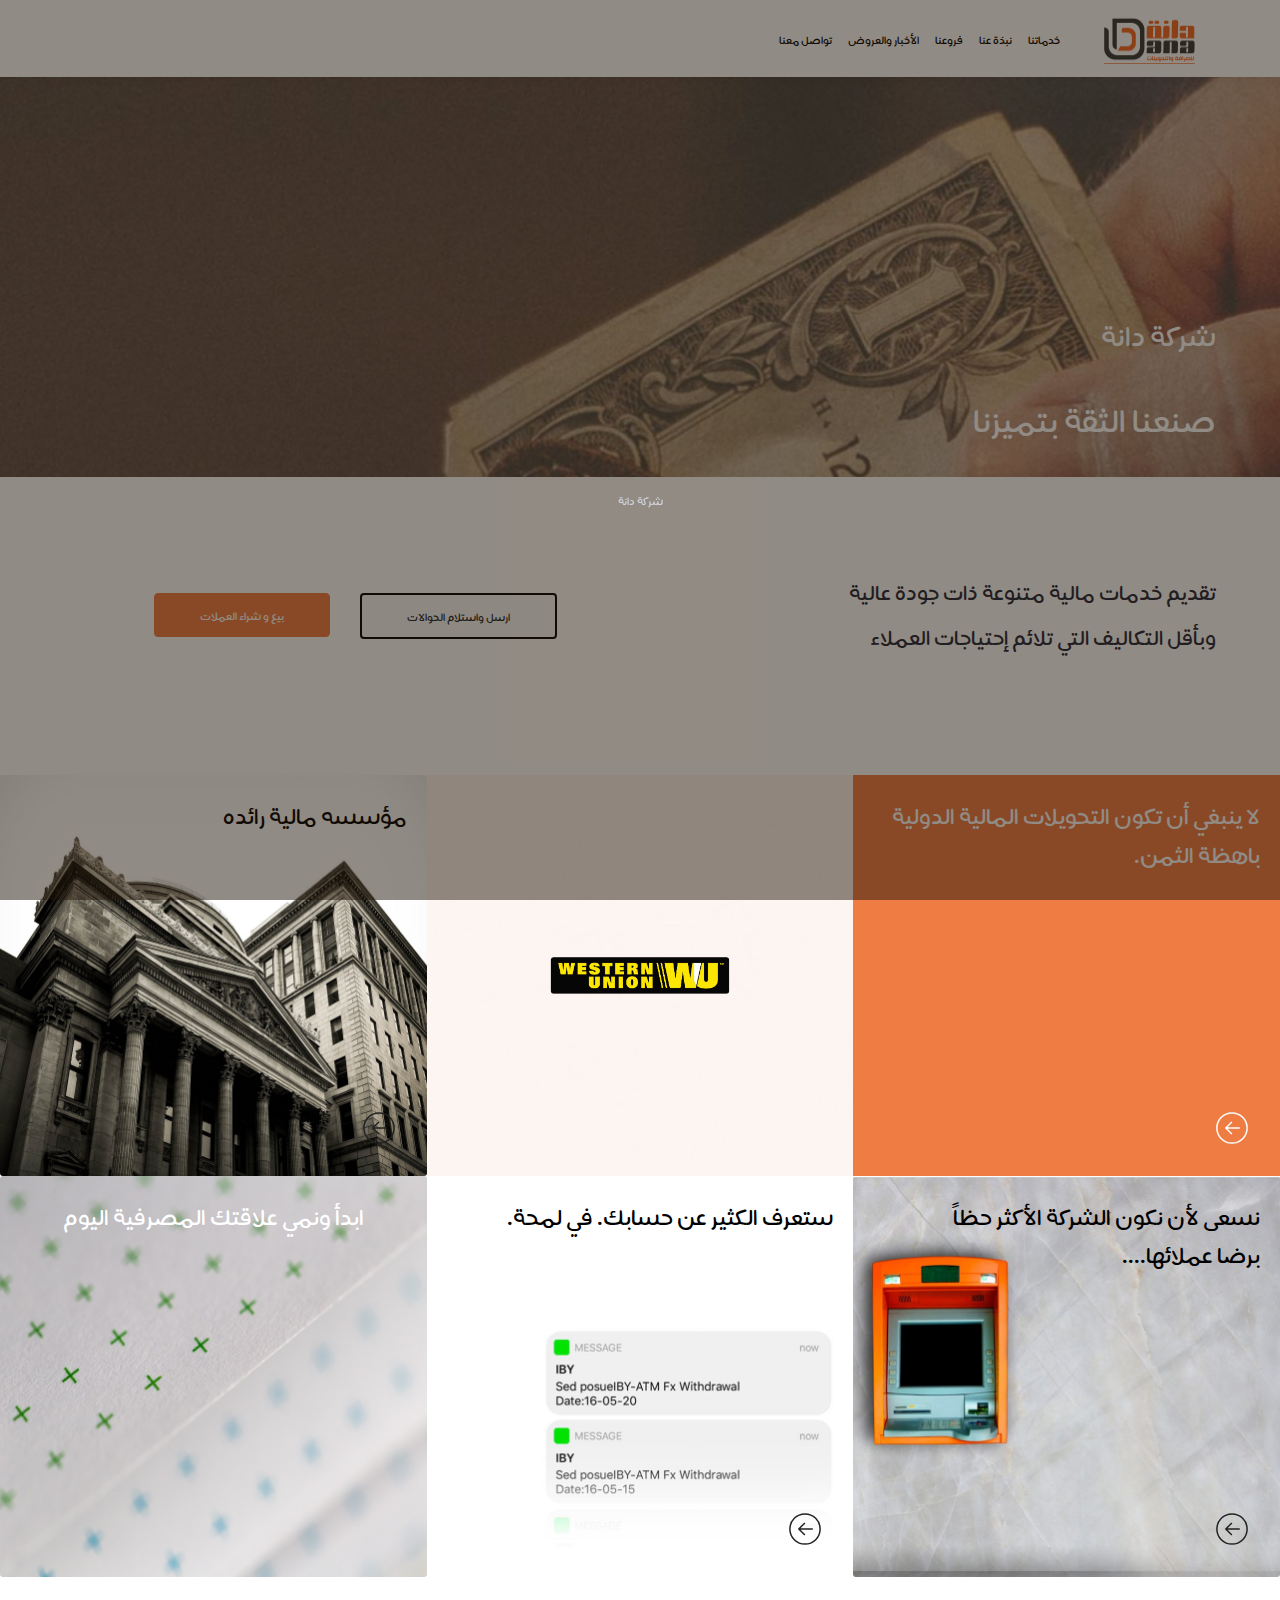
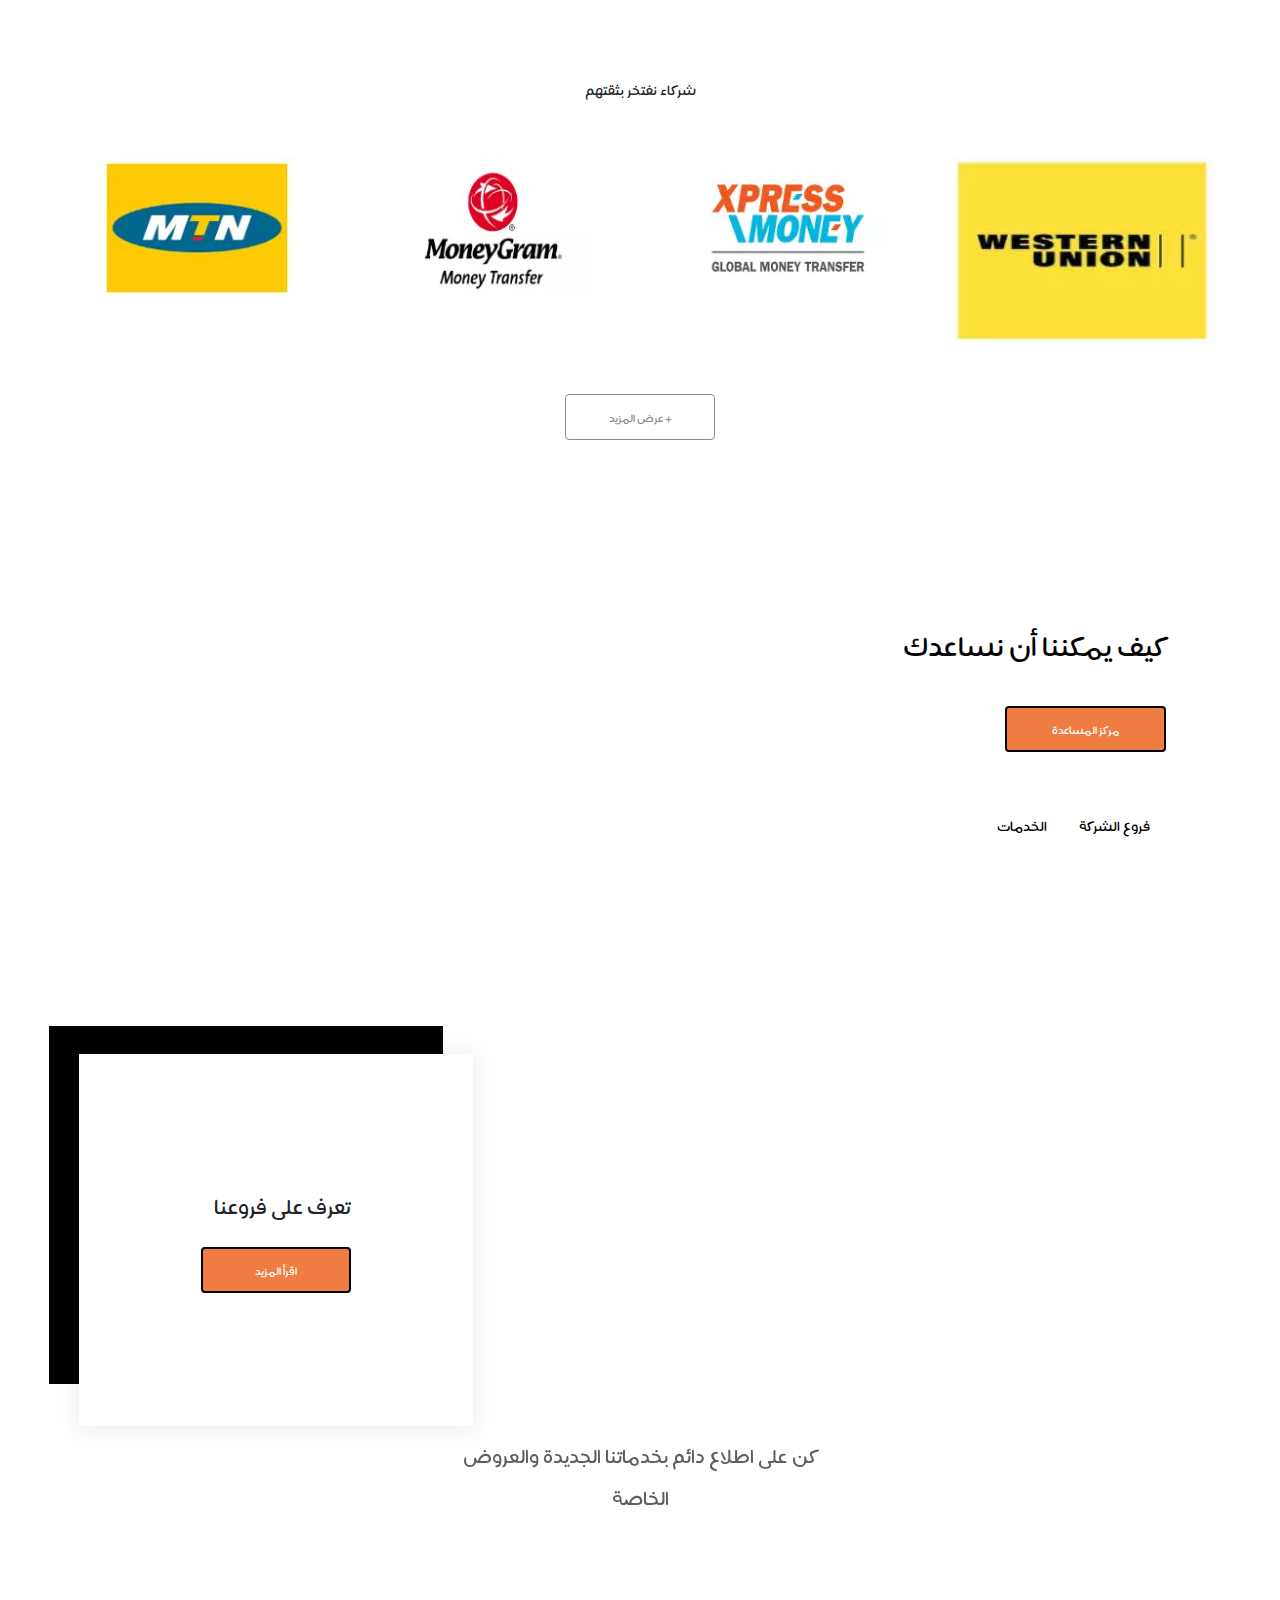
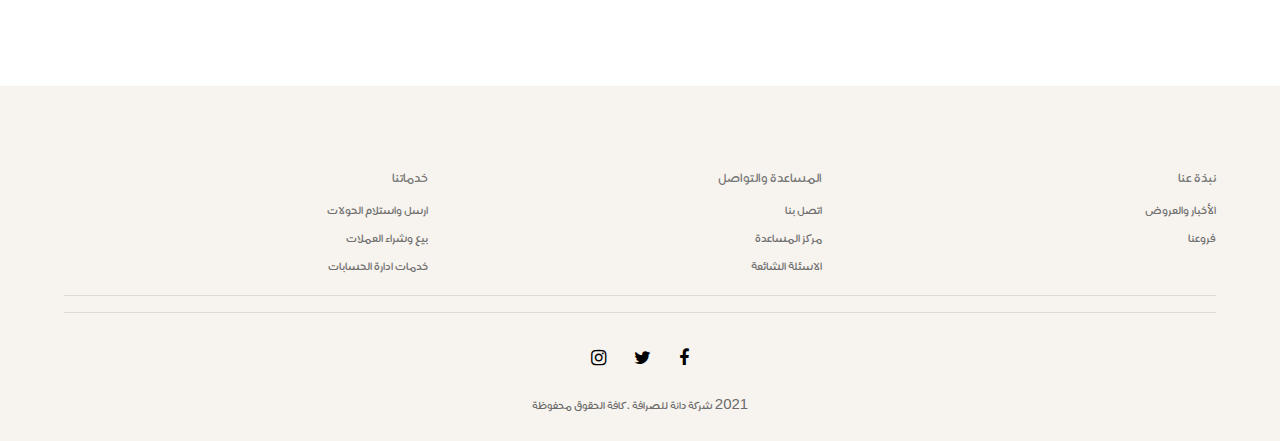
==== commit d8825d61: "add 6-8-2021" ====
--- a/index.html
+++ b/index.html
@@ -1215,9 +1215,9 @@
                                     <a href="/services.html"  target="_self" class="nav-link">خدماتنا</a>
                                 </li>
                                 <li class="nav-item">
-                                    <a href="/about"  target="_self" class="nav-link"> نبذة عنا </a>
+                                    <a href="/about.html"  target="_self" class="nav-link"> نبذة عنا </a>
                                 </li>
-                                <li class="nav-item"><a href="/locations"  target="_self" class="nav-link">فروعنا</a>
+                                <li class="nav-item"><a href="/locations.html"  target="_self" class="nav-link">فروعنا</a>
                                 </li>
             
                                 <li class="nav-item"><a href="news.html"  target="_self" class="nav-link">الأخبار والعروض</a></li>
@@ -1252,10 +1252,10 @@
                                 </div>
                             </div>
                         </div>
-                        <h2>
+                        <!-- <h2>
                          
 وبأقل التكاليف التي تلائم إحتياجات العملاء  
-                        </h2>
+                        </h2> -->
                     </div>
                 </div>
             </div>
@@ -1904,7 +1904,7 @@
                 </div>
                 <ul class="nav">
                     <li class="nav-item">
-                        <a class="nav-link" href="/locations">فروع الشركة</a>
+                        <a class="nav-link" href="/locations.html">فروع الشركة</a>
                     </li>
                  
                     <li class="nav-item">
@@ -1926,7 +1926,7 @@
                      </div>
         
              </div> 
-             <div class="col-md-4 "> <div class="textCont "> <div class="text "> <h4 class="pb-3">تعرف على اقرب فرع لك من شبكتنا المنتشرة</h4> <a href="/locations" class="btn btn-secondary border">اقرأ المزيد</a> </div> </div> </div> </div>
+             <div class="col-md-4 "> <div class="textCont "> <div class="text "> <h4 class="pb-3">تعرف على فروعنا</h4> <a href="/locations" class="btn btn-secondary border">اقرأ المزيد</a> </div> </div> </div> </div>
 
             <p class="para_1 text-center">كن على اطلاع دائم بخدماتنا الجديدة والعروض الخاصة
 
@@ -1952,7 +1952,7 @@
                         </li>
                         <ul class="navbar-nav">
                             <li class="nav-item active">
-                                <a class='nav-link' href="/locations"  target="_self">فروعنا</a>
+                                <a class='nav-link' href="/locations.html"  target="_self">فروعنا</a>
                             </li>
                             <ul class="navbar-nav">
           
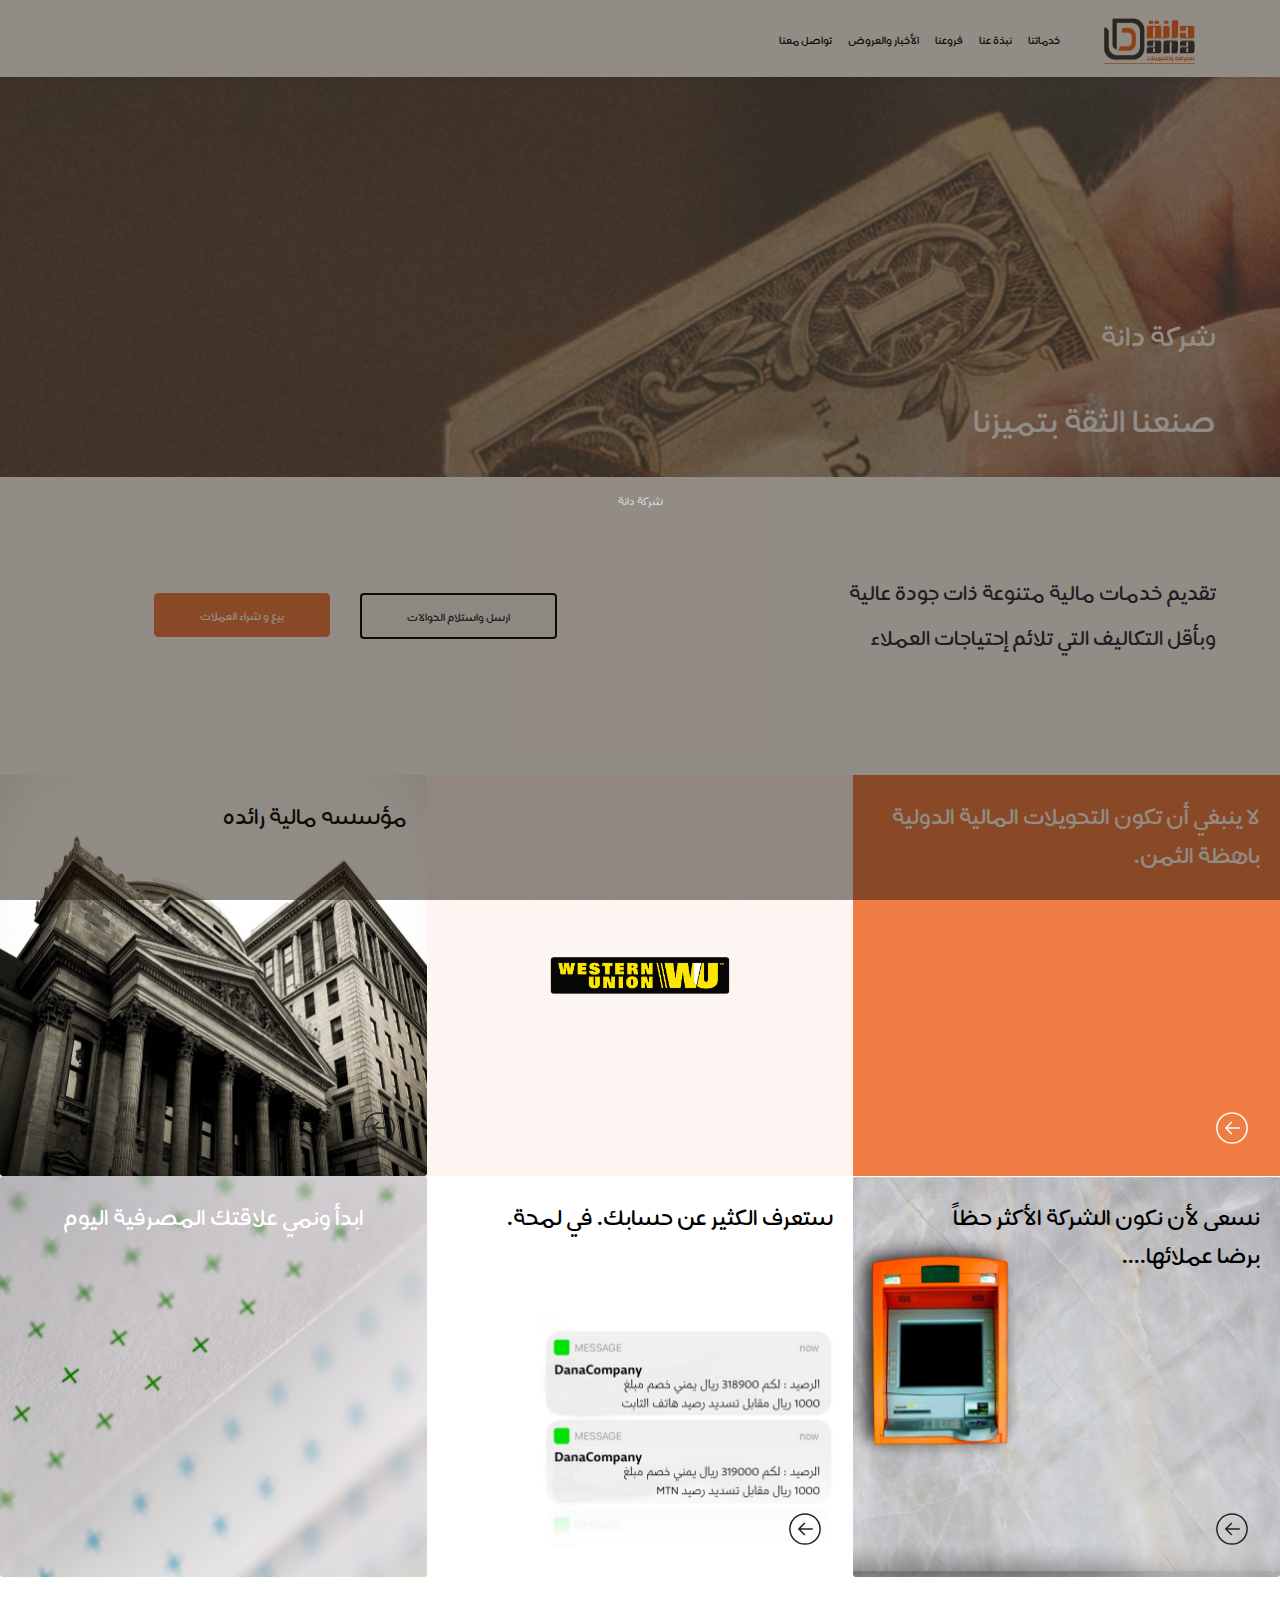
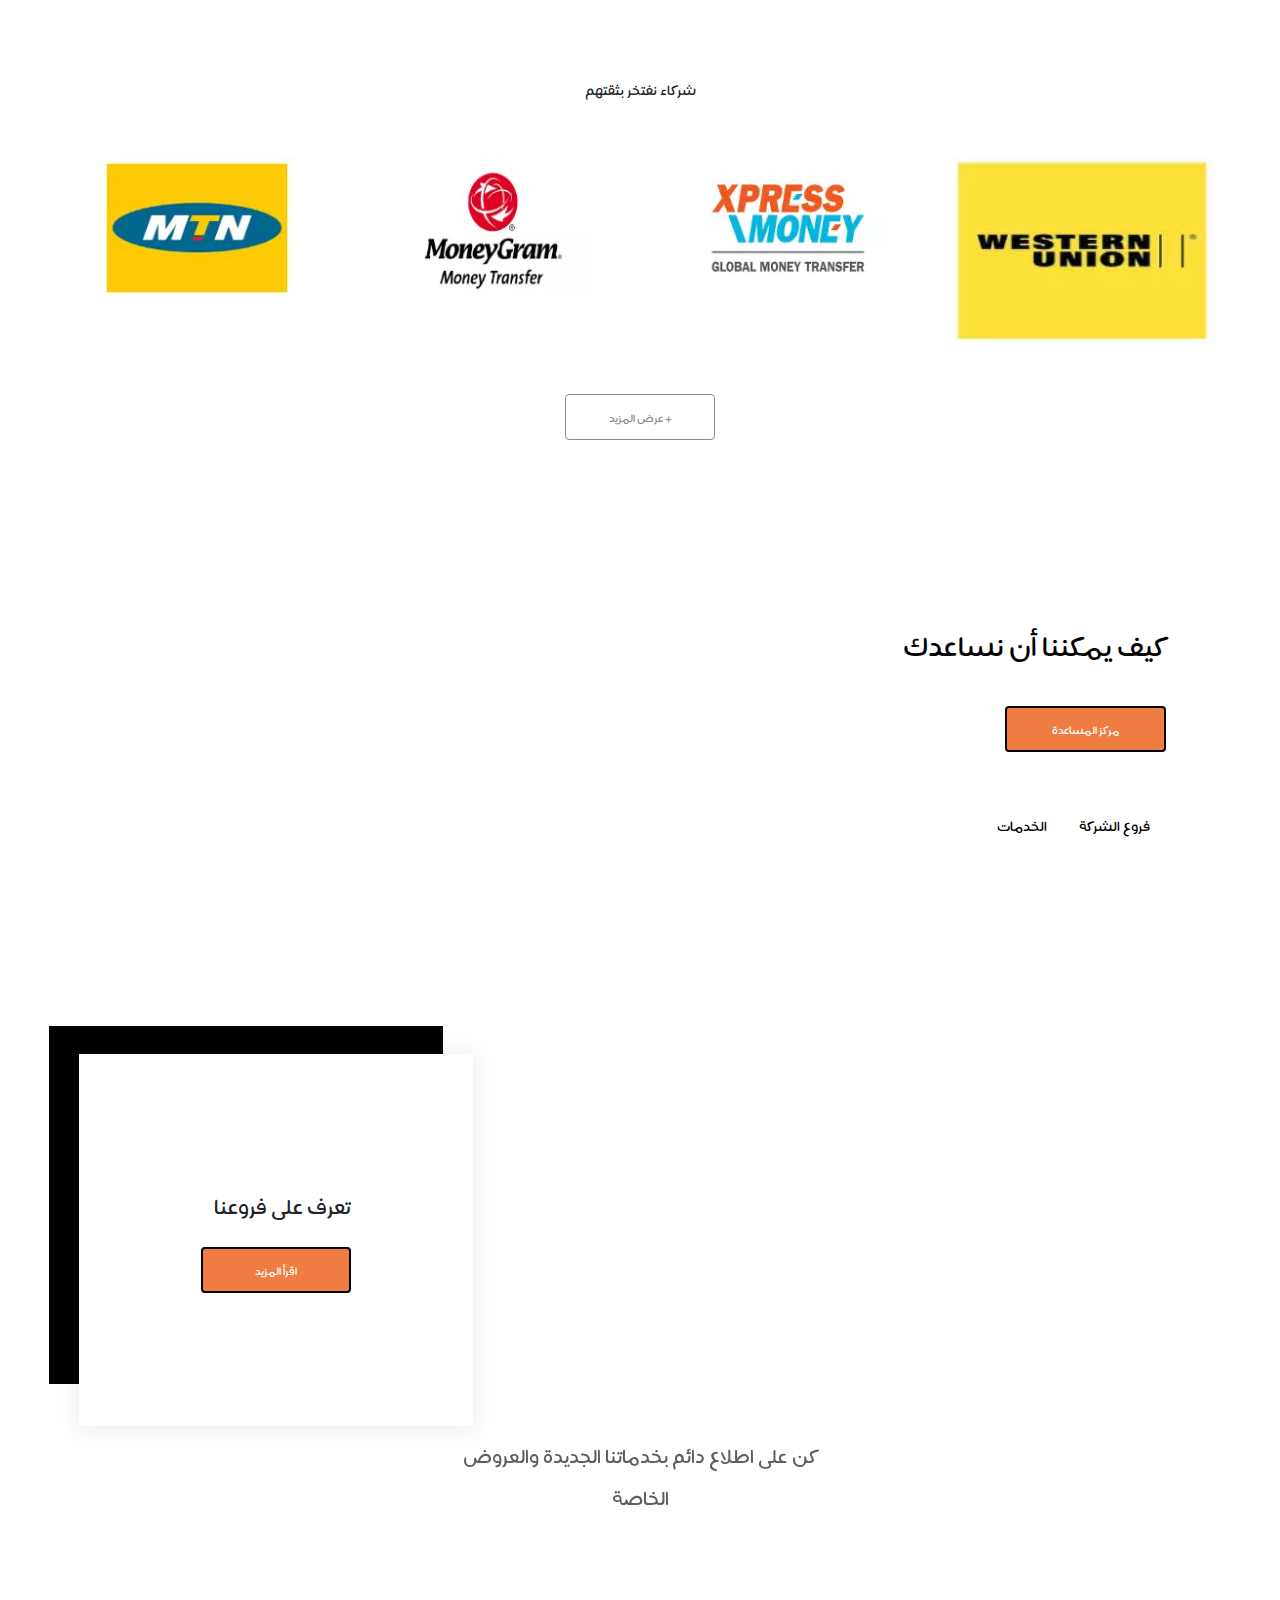
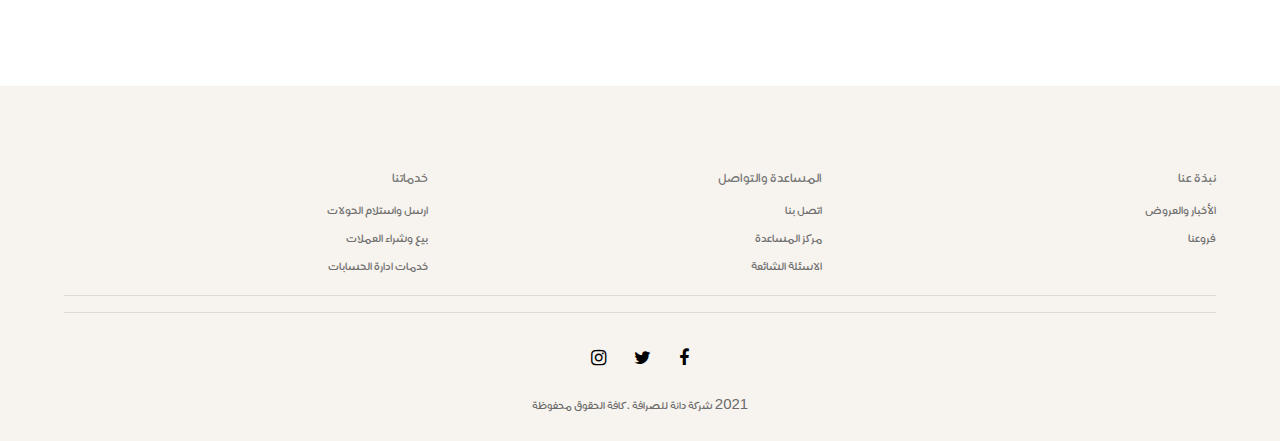
==== commit 2476cc52: "up" ====
--- a/index.html
+++ b/index.html
@@ -1221,7 +1221,7 @@
                                 </li>
             
                                 <li class="nav-item"><a href="news.html"  target="_self" class="nav-link">الأخبار والعروض</a></li>
-                                <li class="nav-item"><a href="/contact.html"  target="_self" class="nav-link">تواصل معنا </a></li>
+                                <li class="nav-item"><a href="./contact.html"  target="_self" class="nav-link">تواصل معنا </a></li>
                             </ul>
 
 
@@ -2185,4 +2185,4 @@
 
 </body>
 
-</html>+</html>
